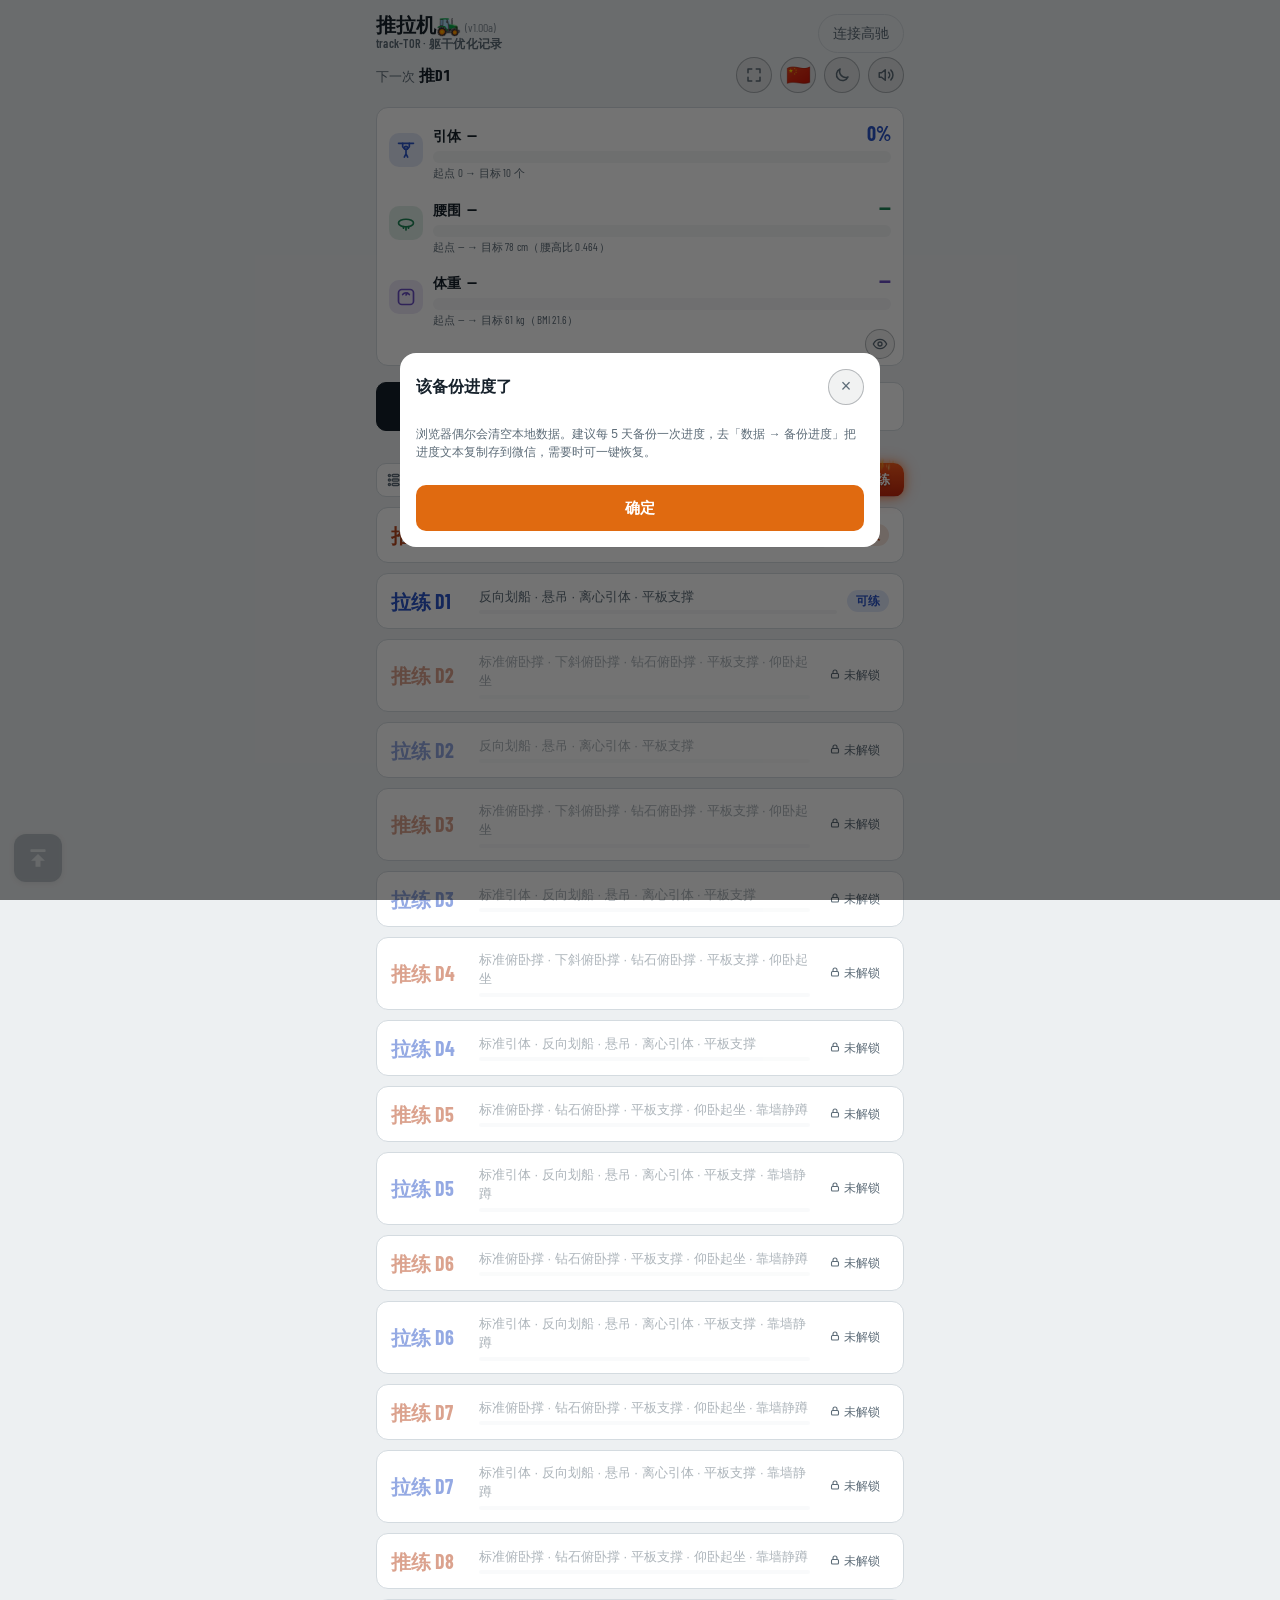
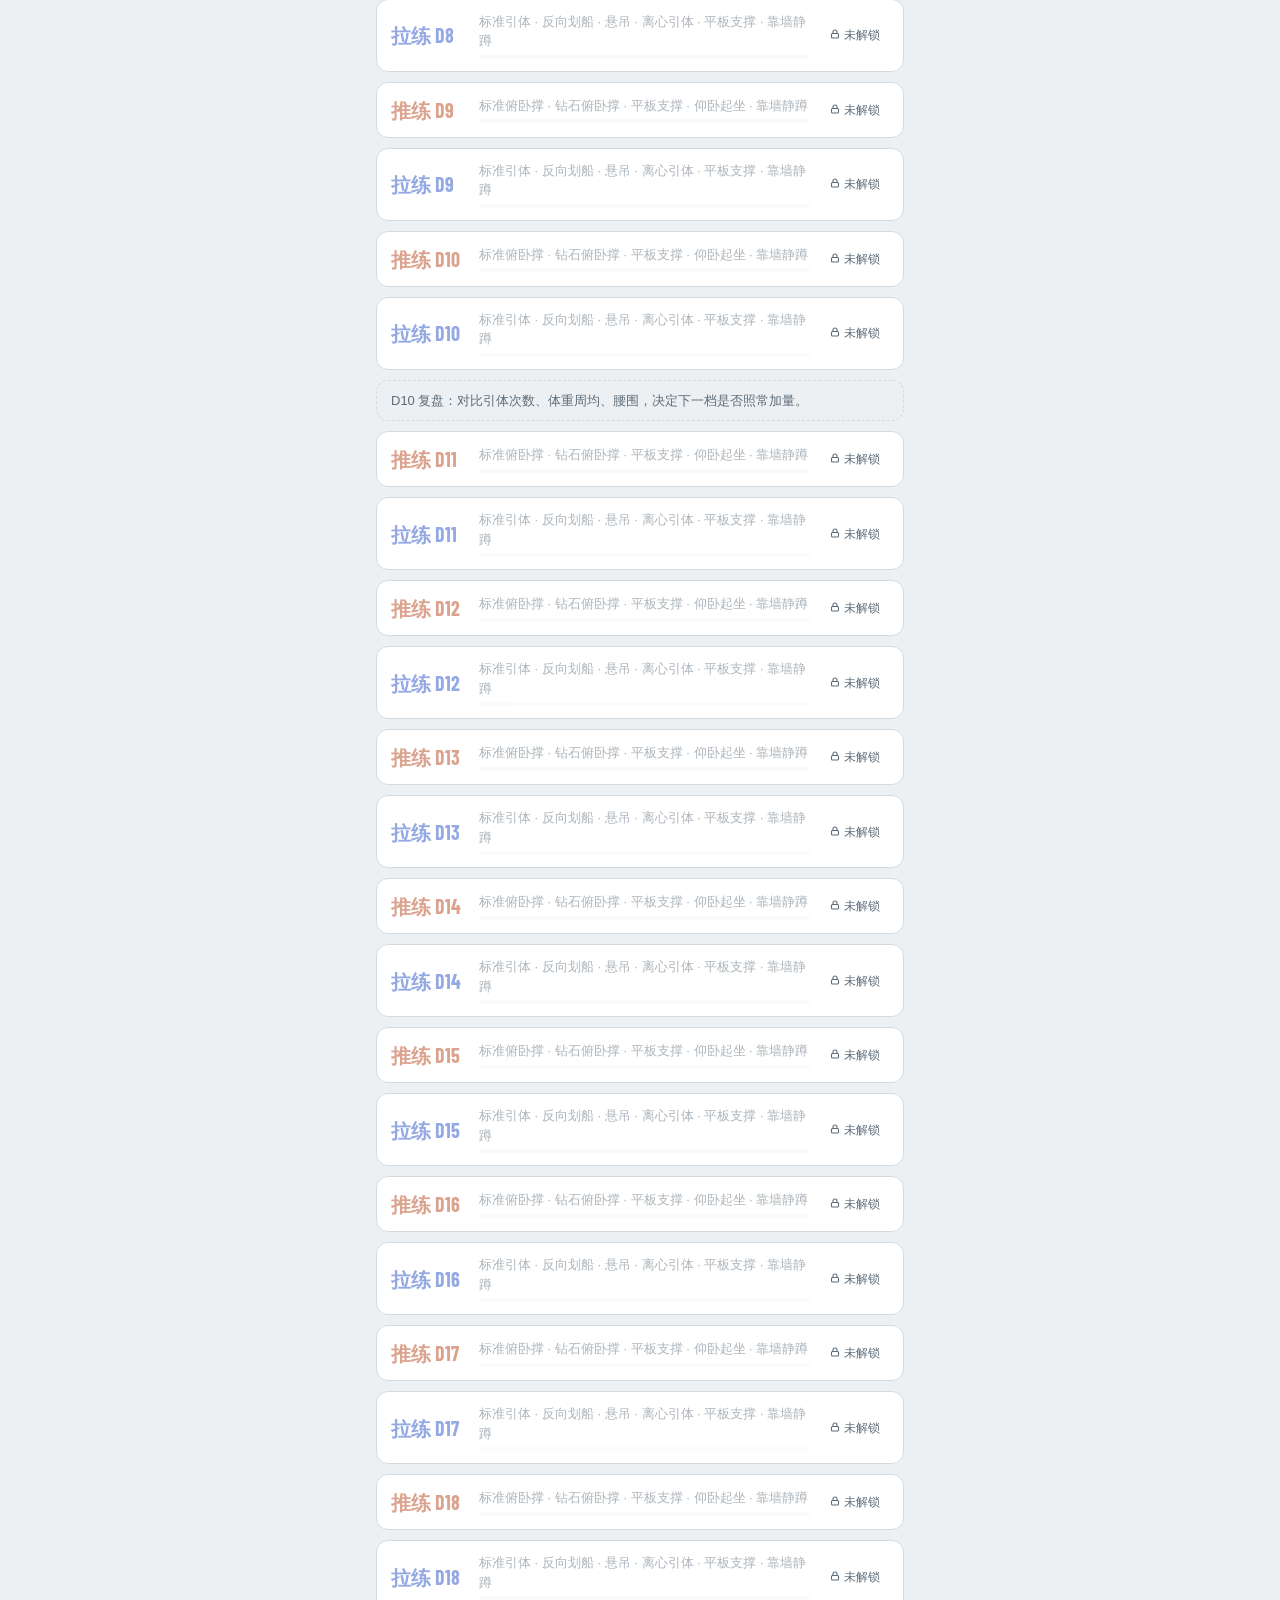
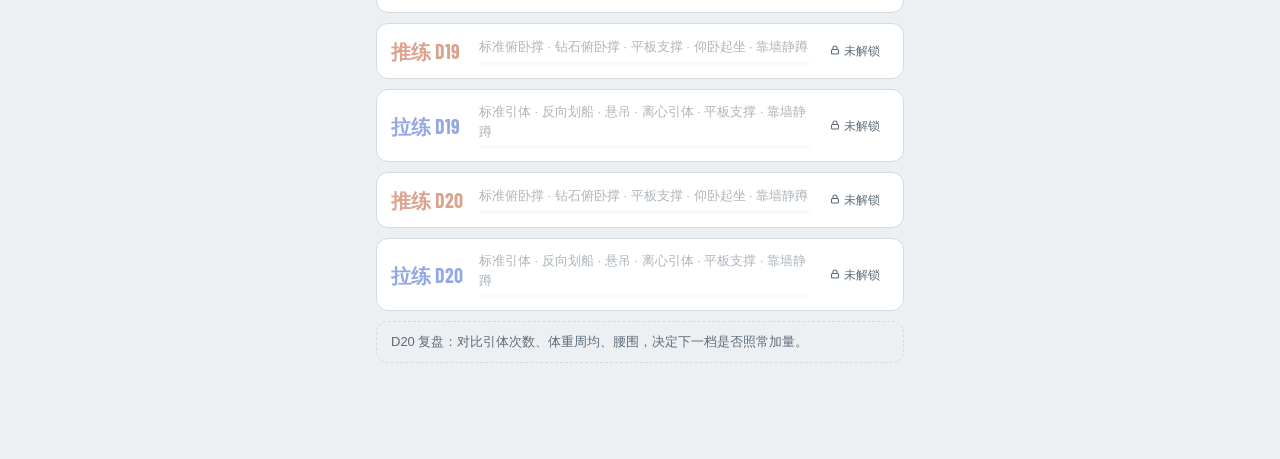
==== 推拉机 track-TOR.html @ f5652e33 "feat: unify backup to orange, 5-day reminder, wheel date picker, lighter tap sound - 备份按钮统一为橙色（原微信绿改" ====
<!doctype html><html><head><meta charset=utf8><meta name=viewport content="width=device-width,initial-scale=1,viewport-fit=cover"><style>:root{color-scheme:light;box-sizing:border-box;padding-top:env(safe-area-inset-top,0px);padding-bottom:env(safe-area-inset-bottom,0px)}html{scroll-padding-top:env(safe-area-inset-top,0px)}body{margin:0;padding:0;font:14px -apple-system,BlinkMacSystemFont,sans-serif;background:#fff;color:#000}img{max-width:100%}[hidden]:not([hidden=until-found i]){display:none!important}
/* ===== 饮食页 (Diet Tab) 样式 ===== */
nav.tabs .t-train{flex:2;font-size:16px;padding:10px 0}
nav.tabs .t-diet{flex:1;font-size:16px;padding:10px 0}
nav.tabs .t-data{flex:1;font-size:16px;padding:10px 0}
.diet-stats{display:grid;grid-template-columns:repeat(3,minmax(0,1fr));gap:8px;margin-bottom:10px}
.diet-stats .stat b.g{color:var(--ok)}
.diet-stats .stat b.r{color:var(--push)}
.gchips{display:grid;grid-template-columns:repeat(4,minmax(0,1fr));gap:6px;margin:8px 0 2px}
.gchip{font:inherit;text-align:left;border:1px solid var(--line);background:var(--sunk);border-radius:10px;padding:6px 8px;cursor:pointer;min-width:0;color:var(--ink)}
.gchip[aria-pressed="true"]{border-color:var(--ink)}
.gchip span{display:block;font-size:11px;color:var(--muted);white-space:nowrap}
.gchip b{display:block;font-family:var(--f-num);font-size:20px;font-weight:600;line-height:1.1;white-space:nowrap}
.gchip b.g{color:var(--ok)}.gchip b.r{color:var(--push)}
.tip{position:absolute;top:44px;left:12px;pointer-events:none;background:var(--ink);color:var(--bg);border-radius:9px;padding:5px 10px;font-size:12px;line-height:1.4;white-space:nowrap;z-index:10}
.tip b{font-family:var(--f-num);font-size:15px}
.diet-day{background:var(--surface);border:1px solid var(--line);border-radius:var(--r);overflow:hidden;margin-top:10px}
.dhead{display:flex;justify-content:space-between;align-items:center;gap:10px;padding:12px 14px;flex-wrap:wrap}
.dhead h3{margin:0}
.dtoggle{display:flex;align-items:center;gap:8px;border:0;background:none;padding:0;cursor:pointer;color:var(--ink);font-family:var(--f-num);font-size:22px;font-weight:700;letter-spacing:.02em}
.dtoggle:focus-visible{outline:2px solid var(--push);outline-offset:2px;border-radius:6px}
.dtoggle svg{width:14px;height:14px;flex:none;transition:transform .15s}
.dtoggle[aria-expanded="true"] svg{transform:rotate(90deg)}
.dbar{display:flex;justify-content:space-between;align-items:center;gap:8px;flex-wrap:wrap}
.dbar h2{margin:0;font-size:15px}
.dbar-actions{display:flex;gap:6px;align-items:center}
.pills{display:flex;gap:6px;flex-wrap:wrap;align-items:center}
.pill.g{background:var(--ok-soft);color:var(--ok)}.pill.g b{color:var(--ok)}
.pill.r{background:var(--push-soft);color:var(--push)}.pill.r b{color:var(--push)}
.tbl{overflow-x:auto}
.tbl table{width:100%;border-collapse:collapse;font-size:13px}
.tbl th{background:var(--ink);color:var(--bg);font-weight:700;padding:7px 3px;white-space:nowrap;font-size:12px;line-height:1.25}
.tbl th small{display:block;font-weight:500;font-size:10px;opacity:.8}
.tbl td{padding:7px 3px;text-align:center;border-top:1px solid var(--line);font-family:var(--f-num);font-size:15px;font-variant-numeric:tabular-nums;white-space:nowrap}
.tbl td.f{text-align:left;padding-left:12px;font-family:var(--f-body);font-size:13px;white-space:normal;min-width:120px}
.tbl th:first-child{text-align:left;padding-left:12px}
.tbl tbody tr:nth-child(even) td{background:var(--sunk)}
.tbl tr.tot td{background:color-mix(in srgb,var(--ink) 8%,transparent)!important;font-weight:700}
.mask{position:fixed;inset:0;z-index:35;background:rgba(0,0,0,.55);display:flex;align-items:center;justify-content:center;padding:calc(16px + env(safe-area-inset-top,0px)) max(16px,env(safe-area-inset-right,0px)) calc(16px + env(safe-area-inset-bottom,0px)) max(16px,env(safe-area-inset-left,0px))}
.sheet{background:var(--surface);border-radius:16px;padding:16px;max-width:560px;width:100%;max-height:92vh;display:grid;gap:12px;grid-template-rows:auto minmax(0,1fr) auto}
.sheet.img-sheet{grid-template-rows:minmax(0,1fr) auto auto}
.sheet h3{margin:0;font-size:17px;display:flex;justify-content:space-between;align-items:center}
.sheet .imgbox{overflow:auto;border:1px solid var(--line);border-radius:10px;min-height:0;background:#fff}
.sheet img{display:block;width:100%;height:auto}
.sheet p{margin:0;font-size:12px;color:var(--muted)}
.form-body{overflow-y:auto;display:grid;gap:12px;padding-right:2px}
.flabel{display:grid;gap:4px;font-size:12px;color:var(--muted);font-weight:500}
.flabel input,.flabel textarea,.flabel select{font:inherit;font-size:14px;color:var(--ink);background:var(--sunk);border:1px solid var(--line);border-radius:8px;padding:7px 10px;width:100%}
.flabel input:focus,.flabel textarea:focus{outline:2px solid var(--push);outline-offset:1px;background:var(--surface)}
.mode-tabs{display:flex;gap:6px;background:var(--sunk);padding:4px;border-radius:10px;border:1px solid var(--line)}
.mode-tabs button{flex:1;border:0;background:transparent;color:var(--muted);font:inherit;font-size:13px;font-weight:600;padding:6px 10px;border-radius:7px;cursor:pointer}
.mode-tabs button.active{background:var(--surface);color:var(--ink);box-shadow:0 1px 3px rgba(0,0,0,.08)}
.item-list{display:grid;gap:8px}
.item-row{display:grid;grid-template-columns:1.8fr repeat(5,1fr) auto;gap:6px;align-items:center;background:var(--sunk);padding:8px;border-radius:10px;border:1px solid var(--line)}
.item-row input{font:inherit;font-size:13px;color:var(--ink);background:var(--surface);border:1px solid var(--line);border-radius:6px;padding:5px 6px;width:100%;min-width:0}
.item-row .del-btn{border:0;background:none;color:var(--push);cursor:pointer;font-size:16px;padding:2px 6px;line-height:1}
.item-head{display:grid;grid-template-columns:1.8fr repeat(5,1fr) 28px;gap:6px;font-size:11px;color:var(--muted);padding:0 8px}
.burn-box{border:1px solid var(--line);border-radius:10px;padding:10px 12px;background:color-mix(in srgb,var(--sunk) 60%,transparent);display:grid;gap:8px}
.burn-box h4{margin:0;font-size:13px;color:var(--ink);display:flex;justify-content:space-between;align-items:center}
.burn-preview{font-size:12px;color:var(--muted);font-family:var(--f-body)}
.burn-preview b{font-family:var(--f-num);font-size:15px;color:var(--push)}
@media (max-width:520px){
  .item-row{grid-template-columns:1fr 1fr 1fr;gap:6px}
  .item-row input.iname{grid-column:1 / -1}
  .item-head{display:none}
}
</style>
<title>推拉机 track-TOR</title>
<link rel="manifest" href="manifest.json">
<meta name="theme-color" content="#16212B">
<meta name="mobile-web-app-capable" content="yes">
<meta name="apple-mobile-web-app-capable" content="yes">
<meta name="apple-mobile-web-app-status-bar-style" content="black-translucent">
<link rel="apple-touch-icon" href="icon-192.png">

<link rel="preconnect" href="https://fonts.googleapis.com">
<link rel="preconnect" href="https://fonts.gstatic.com" crossorigin>
<link rel="stylesheet" href="https://fonts.googleapis.com/css2?family=Barlow+Condensed:wght@500;600;700&display=swap">
<style>
/* Layout: one narrow column, phone first. A sticky summary strip, three tabs (训练 / 数据 / 要点),
   sessions as stacked cards; push sessions marked in rust, pull sessions in cobalt. */
:root{
  --bg:#EDF0F2; --surface:#FFFFFF; --sunk:#F5F7F8; --ink:#16212B; --muted:#5D6C78; --line:#D4DBE0;
  --push:#B8481F; --push-soft:#F6E4DC; --pull:#2B55C8; --pull-soft:#E1E8FA;
  --ok:#1E8556; --ok-soft:#DDF1E6; --warn:#A35D00; --sleep:#6B4FC4; --cta:#E06A10; color-scheme:light;
  --f-num:"Barlow Condensed","DIN Alternate","Arial Narrow",sans-serif;
  --f-body:-apple-system,BlinkMacSystemFont,"PingFang SC","Hiragino Sans GB","Noto Sans SC","Microsoft YaHei",sans-serif;
  --r:12px;
}
:root[data-theme="dark"]{
  --bg:#0F1519; --surface:#172028; --sunk:#121a20; --ink:#E4EAEE; --muted:#93A3AF; --line:#2A3640;
  --push:#EE7A4A; --push-soft:#3A2419; --pull:#7393F2; --pull-soft:#1D2843;
  --ok:#43C08A; --ok-soft:#173527; --warn:#E3A13F; --sleep:#A58CF0; --cta:#F08A3C; color-scheme:dark}
*{box-sizing:border-box}
body{background:var(--bg);color:var(--ink);font-family:var(--f-body);font-size:15px;line-height:1.5;-webkit-tap-highlight-color:transparent}
.wrap{max-width:560px;margin:0 auto;padding-inline:16px;padding-block:12px 96px}
h1{font-family:var(--f-num);font-weight:700;font-size:30px;letter-spacing:.02em;margin:0;line-height:1.1}
.sub{color:var(--muted);font-size:13px;margin:2px 0 0}
.num{font-family:var(--f-num);font-variant-numeric:tabular-nums}
header.top{display:flex;align-items:flex-end;justify-content:space-between;gap:10px}
header.top>div:first-child{min-width:0}
header.top{display:block}
header.top h1{font-size:20px;line-height:1.2;letter-spacing:0;white-space:normal}
.trow{display:flex;justify-content:space-between;align-items:flex-start;gap:10px}
.trow h1{min-width:0}
.trow .syncbtn{flex:none;margin-top:2px;white-space:nowrap}
.hrow{display:flex;justify-content:space-between;align-items:center;gap:8px;margin-top:4px}
.hrow .sub{margin:0;white-space:nowrap}
header.top h1 .h1s{display:block;font-size:12px;font-weight:600;color:var(--muted);letter-spacing:.02em}
.hbtns{flex:none}
.mode{font-size:12px;color:var(--muted);border:1px solid var(--line);border-radius:999px;padding:2px 10px}
.mode.off{color:var(--warn);border-color:var(--warn)}
.stats{display:grid;gap:8px;margin:0 0 10px}
.stat{background:var(--surface);border:1px solid var(--line);border-radius:10px;padding:8px 10px;min-width:0}
.stat b{display:block;font-family:var(--f-num);font-size:24px;font-weight:600;line-height:1.1;white-space:nowrap;overflow:hidden;text-overflow:ellipsis}
.stat span{font-size:11px;color:var(--muted);letter-spacing:.04em}
nav.tabs{position:sticky;top:env(safe-area-inset-top,0px);z-index:5;display:flex;gap:4px;background:var(--bg);padding-block:8px}
nav.tabs button{flex:1;font:inherit;font-weight:600;border:1px solid var(--line);background:var(--surface);color:var(--muted);border-radius:10px;padding:9px 0;cursor:pointer}
nav.tabs .t-train{flex:2;font-size:17px;padding:11px 0}
nav.tabs .t-diet{flex:1;font-size:17px;padding:11px 0}
nav.tabs .t-data{flex:1;font-size:17px;padding:11px 0}
nav.tabs .t-wx{flex:1;font-size:15px;padding:11px 0;display:flex;align-items:center;justify-content:center;gap:5px;color:var(--cta)}
nav.tabs .t-wx svg{width:18px;height:18px;flex:0 0 auto}
.wxs textarea{width:100%;min-height:150px;font:13px/1.45 var(--f-body);padding:10px;border:1px solid var(--line);border-radius:10px;background:var(--sunk);color:var(--ink);resize:vertical}
.wxs p{margin:0 0 8px;font-size:13px;color:var(--muted)}
.wxs .dp-f .wxgo{background:var(--cta);border-color:var(--cta);color:#fff}
nav.tabs button[aria-selected="true"]{background:var(--ink);color:var(--bg);border-color:var(--ink)}
button{font:inherit;color:inherit}
button:focus-visible,input:focus-visible{outline:2px solid var(--pull);outline-offset:2px}
.card{background:var(--surface);border:1px solid var(--line);border-radius:var(--r);margin-top:10px;overflow:hidden;scroll-margin-top:64px}
.tbar{display:flex;justify-content:space-between;align-items:center;margin-top:24px}
.tbtn{display:flex;align-items:center;gap:6px;border:1px solid var(--line);background:var(--surface);color:var(--muted);border-radius:10px;padding:6px 10px;font-size:13px;cursor:pointer}
.tbtn svg{width:18px;height:18px}
.tbtn[data-act="all"]{transition:transform .12s ease,box-shadow .12s ease,background .12s ease}
.tbtn[data-act="all"]:active,.tbtn[data-act="all"].press{transform:translateY(1px) scale(.95);box-shadow:inset 0 2px 5px rgba(0,0,0,.25);background:var(--sunk)}
@keyframes pressPop{0%{transform:scale(1)}35%{transform:translateY(1px) scale(.92);box-shadow:inset 0 3px 6px rgba(0,0,0,.28)}70%{transform:scale(1.04)}100%{transform:scale(1)}}
.tbtn[data-act="all"].pop{animation:pressPop .32s ease-out}
.tbtn.next{position:relative;overflow:visible;isolation:isolate;color:#fff;font-weight:700;border:0;padding:7px 14px;
  background:linear-gradient(0deg,#C2260C 0%,#F2541B 40%,#FF9A1F 75%,#FFD34E 100%);background-size:100% 220%;background-position:0 100%;
  box-shadow:0 0 8px rgba(255,110,20,.6),0 0 18px rgba(255,60,0,.35);text-shadow:0 1px 2px rgba(120,20,0,.6)}
/* the flames themselves are drawn by a particle canvas (see "flame" in the script); CSS only keeps the hot, flickering button */
@media (prefers-reduced-motion:no-preference){
  .tbtn.next{animation:fireBg 1.6s ease-in-out infinite alternate,fireGlow 1.7s linear infinite}
}
@keyframes fireBg{0%{background-position:0 100%}100%{background-position:0 40%}}
@keyframes fireGlow{
  0%{box-shadow:0 0 7px rgba(255,110,20,.6),0 -2px 16px rgba(255,60,0,.35)}
  13%{box-shadow:0 0 11px rgba(255,140,30,.8),0 -5px 22px rgba(255,80,0,.5)}
  21%{box-shadow:0 0 6px rgba(255,100,20,.55),0 -2px 14px rgba(255,60,0,.3)}
  38%{box-shadow:0 0 13px rgba(255,150,40,.85),0 -6px 26px rgba(255,90,0,.55)}
  52%{box-shadow:0 0 8px rgba(255,110,20,.65),0 -3px 18px rgba(255,70,0,.4)}
  67%{box-shadow:0 0 12px rgba(255,140,30,.8),0 -5px 24px rgba(255,80,0,.5)}
  81%{box-shadow:0 0 6px rgba(255,100,20,.5),0 -2px 14px rgba(255,60,0,.3)}
  100%{box-shadow:0 0 7px rgba(255,110,20,.6),0 -2px 16px rgba(255,60,0,.35)}}
.flame{position:fixed;left:0;top:0;pointer-events:none;z-index:6}
@keyframes flash{0%{box-shadow:0 0 0 3px var(--cta)}100%{box-shadow:0 0 0 0 transparent}}
.card.flash{animation:flash 1.2s ease-out}
.card.push{--k:var(--push);--ks:var(--push-soft)}
.card.pull{--k:var(--pull);--ks:var(--pull-soft)}
.shead{display:flex;align-items:center;gap:10px;width:100%;text-align:left;background:none;border:0;padding:12px 14px;cursor:pointer}
.tag{font-family:var(--f-num);font-weight:700;font-size:20px;color:var(--k);min-width:78px}
.shead .meta{flex:1;min-width:0;font-size:13px;color:var(--muted)}
.prog{height:4px;background:var(--sunk);border-radius:2px;overflow:hidden;margin-top:4px}
.prog i{display:block;height:100%;background:var(--k)}
.pill{font-size:12px;border-radius:999px;padding:2px 9px;white-space:nowrap}
.pill.done{background:var(--ok-soft);color:var(--ok);font-weight:600}
.pill.now{background:var(--ks);color:var(--k);font-weight:600}
.pill.later{color:var(--muted)}
.card.isdone .tag{opacity:.75}
.card.future .tag,.card.future .meta{opacity:.5}
svg.lk{width:12px;height:12px;vertical-align:-1px;margin-right:3px}
.lockbar svg.lk{flex:none;width:14px;height:14px}
.sbody{border-top:1px solid var(--line);padding:4px 14px 14px}
.ex{padding-top:12px}
.exh{display:flex;justify-content:space-between;gap:8px;align-items:baseline}
.exh h3{margin:0;font-size:15px}
.exh small{color:var(--muted);font-size:12px;text-align:right}
.set{display:flex;align-items:center;gap:8px;margin-top:6px;padding:6px 8px;border-radius:10px;background:var(--sunk)}
.set.ticked{background:var(--ok-soft)}
.chk{flex:none;width:34px;height:34px;border-radius:9px;border:2px solid var(--line);background:var(--surface);display:grid;place-items:center;cursor:pointer;padding:0}
.chk svg{width:18px;height:18px;opacity:0}
.chk{position:relative}
.chk .ord{position:absolute;top:-7px;right:-7px;min-width:17px;height:17px;padding:0 4px;border-radius:9px;background:var(--ink);color:var(--bg);
  font:700 11px/17px var(--f-num);text-align:center;box-shadow:0 0 0 2px var(--surface)}
.sbody.locked .chk,.sbody.locked .step{opacity:.85}
.sbody.locked button:disabled,.sbody.locked input:disabled{cursor:not-allowed}
.step input:disabled{color:var(--ink);-webkit-text-fill-color:var(--ink);opacity:1}
.lockbar{display:flex;gap:10px;align-items:center;justify-content:space-between;margin-top:10px;padding:8px 10px;border-radius:10px;background:var(--sunk);font-size:12px;color:var(--muted)}
.lockbar .btn{flex:none;padding:6px 10px;font-size:12px}
.edmsg{margin:4px 0 2px;font-size:15px;line-height:1.6;color:var(--ink)}
.lockbar.warn{background:color-mix(in srgb,var(--warn) 14%,transparent);color:var(--warn)}
.set.ticked .chk{background:var(--ok);border-color:var(--ok)}
.set.ticked .chk svg{opacity:1}
.chk svg path{stroke:#fff}
.step{display:flex;align-items:center;border:1px solid var(--line);border-radius:9px;background:var(--surface);flex:none}
.step button{width:30px;height:32px;border:0;background:none;font-size:18px;color:var(--muted);cursor:pointer}
.step input{width:44px;height:32px;border:0;background:none;text-align:center;font-family:var(--f-num);font-size:20px;font-weight:600;color:var(--ink);font-variant-numeric:tabular-nums;-moz-appearance:textfield}
.step input::-webkit-outer-spin-button,.step input::-webkit-inner-spin-button{-webkit-appearance:none;margin:0}
.set .lab{flex:1;min-width:0;font-size:14px}
.set .lab em{font-style:normal;color:var(--muted);font-size:12px;margin-left:4px}
.x{border:0;background:none;color:var(--muted);font-size:18px;cursor:pointer;padding:0 4px}
.addset{margin-top:6px;border:1px dashed var(--line);background:none;border-radius:10px;padding:6px 10px;font-size:13px;color:var(--muted);cursor:pointer}
.finish{margin-top:14px;padding:12px;border-radius:10px;background:var(--ks);display:grid;gap:10px}
.finish h4{margin:0;font-size:14px}
.fgrid{display:grid;grid-template-columns:repeat(2,minmax(0,1fr));gap:8px}
.field{display:grid;gap:3px;min-width:0}
.field label{font-size:12px;color:var(--muted)}
.field input,.field textarea{width:100%;min-width:0;font:inherit;font-size:16px;padding:8px 10px;border:1px solid var(--line);border-radius:9px;background:var(--surface);color:var(--ink)}
.field input[type=number]{font-family:var(--f-num);font-size:20px;font-weight:600}
.dwrap{position:relative;display:block;min-width:0}
.dwrap .dtxt{display:flex;align-items:center;height:48px;font-family:var(--f-num);font-size:20px;font-weight:600;line-height:1;padding:0 10px;border:1px solid var(--line);border-radius:9px;background:var(--surface);color:var(--ink);white-space:nowrap;overflow:hidden;text-overflow:ellipsis}
:root:not([data-lang="en"]) .dwrap .dtxt{font-size:16px}
.dwrap{cursor:pointer;border-radius:9px}
.dwrap input[type=date]{position:absolute;inset:0;width:100%;height:100%;opacity:0;padding:0;border:0;pointer-events:none}
.dwrap:focus-visible{outline:none}
.dwrap:focus-visible .dtxt{outline:2px solid var(--pull);outline-offset:2px}
.totop{position:fixed;left:calc(14px + env(safe-area-inset-left,0px));bottom:calc(18px + env(safe-area-inset-bottom,0px));z-index:25;width:48px;height:48px;padding:0;border:0;border-radius:12px;display:grid;place-items:center;cursor:pointer;
  background:rgba(52,68,86,.28);color:rgba(240,244,248,.8);-webkit-backdrop-filter:blur(3px);backdrop-filter:blur(3px);box-shadow:0 1px 6px rgba(0,0,0,.08)}
.totop svg{width:26px;height:26px}
.totop:active{background:rgba(52,68,86,.8)}
.dp-mask{position:fixed;inset:0;z-index:70;background:rgba(0,0,0,.4);display:flex;align-items:flex-end;justify-content:center}
.dp{width:100%;max-width:420px;background:var(--surface);color:var(--ink);border-radius:16px 16px 0 0;padding:14px 16px calc(16px + env(safe-area-inset-bottom,0px));box-shadow:0 -6px 24px rgba(0,0,0,.25)}
.dp-h{display:flex;align-items:center;justify-content:space-between;gap:8px;margin-bottom:8px}
.dp-h b{font-size:17px}
.dp-nav{width:42px;height:42px;border-radius:10px;border:1px solid var(--line);background:var(--surface);color:var(--ink);font-size:22px;line-height:1;cursor:pointer}
/* ===== 滚轮式日期选择器 ===== */
.dp-wheel{display:flex;gap:6px;padding:6px 0;user-select:none}
.dp-col{position:relative;flex:1;height:196px;overflow-y:auto;scroll-snap-type:y mandatory;-webkit-overflow-scrolling:touch;scrollbar-width:none;border:1px solid var(--line);border-radius:12px;background:var(--sunk);padding:74px 0}
.dp-col::-webkit-scrollbar{display:none}
.dp-col::before,.dp-col::after{content:"";position:absolute;left:0;right:0;height:74px;z-index:2;pointer-events:none}
.dp-col::before{top:0;background:linear-gradient(var(--sunk),transparent)}
.dp-col::after{bottom:0;background:linear-gradient(transparent,var(--sunk))}
.dp-selbar{position:absolute;left:0;right:0;top:74px;height:48px;border-top:1px solid var(--line);border-bottom:1px solid var(--line);background:color-mix(in srgb,var(--cta) 8%,transparent);pointer-events:none;z-index:0}
.dp-item{position:relative;z-index:1;height:48px;display:flex;align-items:center;justify-content:center;font-family:var(--f-num);font-size:19px;font-weight:600;color:var(--muted);scroll-snap-align:center;cursor:pointer;white-space:nowrap}
.dp-item.sel{color:var(--ink);font-size:22px}
.dp-item.today{color:var(--cta)}
.dp-hint{text-align:center;font-size:12px;color:var(--muted);margin:8px 0 0}
.dp-f{display:flex;gap:8px;margin-top:12px}
.dp-f button{flex:1;padding:11px;border-radius:10px;border:1px solid var(--line);background:var(--surface);color:var(--ink);font-weight:600;cursor:pointer}
.dp-f .dp-today{background:var(--cta);border-color:var(--cta);color:#fff}
.btn{border:0;border-radius:10px;padding:11px 14px;font-weight:700;cursor:pointer;background:var(--k,var(--ink));color:#fff}
.btn.ghost{background:none;border:1px solid var(--line);color:var(--muted);font-weight:500}
.row{display:flex;gap:8px;flex-wrap:wrap;align-items:center}
.note{font-size:13px;color:var(--muted);margin:10px 0 0}
.review{margin-top:10px;padding:10px 14px;border-radius:var(--r);border:1px dashed var(--line);color:var(--muted);font-size:13px}
.chartbox{background:var(--surface);border:1px solid var(--line);border-radius:var(--r);padding:12px 12px 6px;margin-top:10px}
.chartbox h3{margin:0;font-size:15px;display:flex;justify-content:space-between;gap:8px;align-items:baseline}
.chartbox h3 span{font-family:var(--f-num);font-size:22px;font-weight:600}
.chartbox p{margin:2px 0 4px;font-size:12px;color:var(--muted)}
.chreset{display:flex;align-items:center;gap:10px;margin-top:10px}
.chartbox p.maline{display:flex;flex-wrap:wrap;justify-content:space-between;align-items:center;gap:6px}
.maseg{display:inline-flex;border:1px solid var(--line);border-radius:9px;overflow:hidden;flex:none}
.maseg button{border:0;background:var(--surface);color:var(--muted);font-family:var(--f-num);font-size:13px;font-weight:600;padding:5px 7px;cursor:pointer;white-space:nowrap}
.maseg button+button{border-left:1px solid var(--line)}
.maseg button[aria-pressed="true"]{background:var(--ink);color:var(--bg)}
svg.chart{width:100%;height:auto;display:block;touch-action:pan-y;-webkit-user-select:none;user-select:none;-webkit-touch-callout:none;cursor:crosshair}
#chPull,#chWt,#chWaist,#chSleep,#chHrv,#chRhr{position:relative}
.chart .xh-l{stroke:var(--ink);stroke-opacity:.45;stroke-width:1.2}
.xtip{position:absolute;top:-4px;left:0;z-index:2;display:flex;align-items:baseline;gap:6px;white-space:nowrap;pointer-events:none;
  padding:5px 10px;border-radius:9px;background:var(--ink);color:var(--bg);font-family:var(--f-num);font-size:16px;box-shadow:0 2px 8px rgba(0,0,0,.18);transition:opacity .2s}
.xtip.fade{opacity:0}
.xtip b{font-weight:700}
.xtip small{font-family:var(--f-body);font-size:11px;opacity:.75}
.xtip .xtip-d{font-weight:600;opacity:.8}
.xtip .xtip-s{opacity:.5}
.chart text{font-family:var(--f-num);font-size:11px;fill:var(--muted)}
.chart .grid{stroke:var(--line);stroke-width:1}
table.log{width:100%;border-collapse:collapse;font-size:14px}
table.log th,table.log td{padding:7px 6px;border-bottom:1px solid var(--line);text-align:right}
table.log th:first-child,table.log td:first-child{text-align:left}
table.log th{font-size:12px;color:var(--muted);font-weight:500}
table.log td{font-family:var(--f-num);font-size:17px}
.tablewrap{overflow-x:auto}
.guide h3{margin:16px 0 6px;font-size:16px}
.guide ul{margin:0;padding-left:18px}
.guide li{margin:4px 0}
.toast{position:fixed;left:50%;bottom:calc(18px + env(safe-area-inset-bottom,0px));transform:translateX(-50%);background:var(--ink);color:var(--bg);padding:10px 16px;border-radius:999px;font-size:14px;max-width:calc(100% - 32px);z-index:20}
.empty{color:var(--muted);font-size:13px;padding:24px 0;text-align:center}
.hbtns{display:flex;gap:8px;align-items:center}
/* one design language for small tool buttons: round, thin ring, faint fill (same as the privacy eye and the panel save button) */
.iconbtn{width:36px;height:36px;border-radius:50%;border:1px solid color-mix(in srgb,var(--ink) 28%,transparent);background:color-mix(in srgb,var(--ink) 6%,transparent);color:var(--muted);display:grid;place-items:center;cursor:pointer;padding:0;transition:transform .12s ease}
.iconbtn:active{transform:scale(.9)}
.iconbtn svg{width:18px;height:18px}
.syncbtn{border:0;border-radius:999px;padding:8px 14px;font-weight:700;font-size:14px;cursor:pointer;background:var(--cta);color:#fff;box-shadow:0 2px 0 rgba(0,0,0,.18),0 4px 12px color-mix(in srgb,var(--cta) 40%,transparent)}
.syncbtn.done{background:var(--ok-soft);color:var(--ok);box-shadow:none;font-weight:600;cursor:default}
.syncbtn.off{background:none;color:var(--muted);border:1px solid var(--line);box-shadow:none;font-weight:500}
.syncbtn.busy{opacity:.7}
@media (prefers-reduced-motion:no-preference){.syncbtn:not(.done):not(.off):not(.busy){animation:nudge 2.4s ease-in-out infinite}}
@keyframes nudge{0%,100%{transform:scale(1)}50%{transform:scale(1.05)}}
.goals{background:var(--surface);border:1px solid var(--line);border-radius:var(--r);padding:10px 12px;margin:14px 0 8px;display:grid;gap:10px}
.goal{display:flex;gap:10px;align-items:center}
.gi{flex:none;width:34px;height:34px;border-radius:10px;display:grid;place-items:center;background:color-mix(in srgb,var(--g) 14%,transparent);color:var(--g)}
.gi svg{width:20px;height:20px}
/* privacy eye in the goals card's bottom-right corner: on = waist and weight shown only as WHtR and BMI */
.goals{position:relative;padding-bottom:36px}
.privbtn{position:absolute;right:8px;bottom:6px;width:30px;height:30px;border:1px solid color-mix(in srgb,var(--ink) 28%,transparent);padding:0;background:color-mix(in srgb,var(--ink) 6%,transparent);color:var(--muted);display:grid;place-items:center;border-radius:50%;cursor:pointer;transition:transform .12s ease,color .2s ease}
.privbtn svg{width:16px;height:16px}
.privbtn:active{transform:scale(.88)}
.privbtn.on{color:var(--ink)}
.gb{flex:1;min-width:0}
.gh{display:flex;align-items:baseline;gap:6px}
.gh b{font-size:14px}
.gh .gv{font-family:var(--f-num);font-size:17px;font-weight:600;flex:1;min-width:0;white-space:nowrap;overflow:hidden;text-overflow:ellipsis}
.gh .gv small{font-size:13px;color:var(--muted);font-weight:500}
.gh .gp{font-family:var(--f-num);font-size:20px;font-weight:700;color:var(--g)}
.bar{height:12px;background:var(--sunk);border-radius:6px;margin:3px 0 2px}
.bar i{display:block;position:relative;overflow:hidden;height:100%;background:var(--g);border-radius:6px;box-shadow:0 0 6px color-mix(in srgb,var(--g) 60%,transparent)}
/* chevrons (›››) scrolling toward the goal inside the filled part */
.bar i::after{content:"";position:absolute;inset:0;background-repeat:repeat-x;background-position:0 50%;background-size:12px 12px;
  background-image:url("data:image/svg+xml,%3Csvg xmlns='http://www.w3.org/2000/svg' width='12' height='12'%3E%3Cpath d='M4 2.5 7.5 6 4 9.5' fill='none' stroke='white' stroke-opacity='.7' stroke-width='2' stroke-linecap='round' stroke-linejoin='round'/%3E%3C/svg%3E")}
@media (prefers-reduced-motion:no-preference){
  .bar i::after{animation:chev .8s linear infinite}
}
@keyframes chev{from{background-position:0 50%}to{background-position:12px 50%}}
.fw{position:fixed;inset:0;width:100%;height:100%;pointer-events:none;z-index:40}
.gb .gr{font-size:11px;color:var(--muted);font-family:var(--f-num);letter-spacing:.02em}
.stats{grid-template-columns:repeat(2,minmax(0,1fr))}
details.fold{background:var(--surface);border:1px solid var(--line);border-radius:var(--r);margin-top:10px}
details.fold>summary{list-style:none;cursor:pointer;padding:12px 14px;font-weight:600;display:flex;justify-content:space-between;align-items:center}
details.fold>summary::-webkit-details-marker{display:none}
details.fold>summary::after{content:"";width:8px;height:8px;border-right:2px solid var(--muted);border-bottom:2px solid var(--muted);transform:rotate(45deg);margin-right:4px;transition:transform .15s}
details.fold[open]>summary::after{transform:rotate(-135deg)}
/* goals, manual log and records panels: while open, a save (disk) icon sits next to the chevron; closing the panel saves */
.savefold .saveic{display:none;margin-left:auto;align-items:center;gap:10px;padding:6px 12px 6px 11px;color:var(--ink);
  border:1px solid color-mix(in srgb,var(--ink) 28%,transparent);border-radius:999px;background:color-mix(in srgb,var(--ink) 6%,transparent);transition:transform .12s ease,background .12s ease}
.savefold .saveic svg{width:18px;height:18px;display:block;opacity:.85}
.savefold .saveic::after{content:"";width:7px;height:7px;border-right:2px solid var(--muted);border-bottom:2px solid var(--muted);transform:rotate(-135deg);margin-top:4px}
.savefold[open]>summary::after{display:none}
.savefold[open] .saveic{display:flex}
.ibtn{display:inline-flex;align-items:center;justify-content:center;gap:6px}
.ibtn svg{width:17px;height:17px;flex:none}
/* backup buttons share a row when they fit; otherwise each takes a full line, and long labels wrap instead of spilling out */
#foldBk .row:first-child .ibtn{flex:1 1 auto;min-width:0;white-space:normal;overflow-wrap:anywhere}
.savefold[open]>summary:active .saveic{transform:scale(.93);background:color-mix(in srgb,var(--ink) 14%,transparent)}
details.fold .fbody{padding:0 14px 14px}
:root[data-lang="en"] .zh{display:none!important}
:root:not([data-lang="en"]) .en{display:none!important}
.flagbtn{font-size:20px;line-height:1}
.flipx{display:inline-block;transform:scaleX(-1)}
.sumt{display:flex;gap:8px;align-items:center}
h1 .ver{font-family:var(--f-num);font-size:12px;font-weight:400;color:var(--muted);opacity:.75;margin-left:4px;letter-spacing:0;vertical-align:middle}
.sumt svg{width:20px;height:20px;color:var(--cta)}
.gsec{margin-top:14px;padding-top:12px;border-top:1px solid var(--line)}
.gsec:first-child{margin-top:0;padding-top:0;border-top:0}
.gline{display:flex;gap:12px;align-items:flex-end}
.gline .field{flex:0 0 120px}
.calc{flex:1;min-width:0;font-size:12px;color:var(--muted);padding-bottom:6px}
.calc b{display:block;font-family:var(--f-num);font-size:22px;font-weight:600;color:var(--ink);line-height:1.1}
.scale{margin-top:6px}
.scale svg{width:100%;height:auto;display:block}
.scale text{font-family:var(--f-num);font-size:11px;fill:var(--muted)}
.scale .lab{font-size:12px;font-weight:600}
.legend{font-size:11px;color:var(--muted);margin-top:2px}
.hsrc{font-size:11px;color:var(--muted)}
.hsrc button{border:0;background:none;color:var(--pull);font-size:11px;padding:0;cursor:pointer;text-decoration:underline}
@media (prefers-reduced-motion:no-preference){.prog i{transition:width .25s}.set{transition:background .15s}}
</style>
</head>
<body>

<div class="wrap">
  <header class="top">
    <div class="trow">
      <h1><span class="zh">推拉机<span class="flipx">🚜</span></span><span class="en">track-TOR<span class="flipx">🚜</span></span><span class="ver">(v1.00a)</span><small class="h1s"><span class="zh">track-TOR · 躯干优化记录</span><span class="en">Torso Optimisation Record</span></small></h1>
      <button id="pwaInstallBtn" type="button" style="display:none;background:var(--cta);border:0;color:#fff;font-weight:700;font-size:12px;padding:5px 11px;border-radius:999px;cursor:pointer;margin-right:6px">📲 安装 App</button><button id="syncBtn" class="syncbtn off">连接中</button>
    </div>
    <div class="hrow"><p class="sub"><span class="zh">下一次</span><span class="en">Next</span> <b id="stNext" class="num" style="font-size:16px;color:var(--ink)">—</b></p><div class="hbtns">
      <button id="fsBtn" class="iconbtn" aria-label="全屏"></button>
      <button id="langBtn" class="iconbtn flagbtn" aria-label="切换语言 / Switch language"></button>
      <button id="themeBtn" class="iconbtn" aria-label="切换深色主题"></button>
      <button id="sndBtn" class="iconbtn" aria-label="声音"></button>
    </div></div>
  </header>

  <section class="goals" id="goals" aria-label="目标进度"></section>


  <nav class="tabs" role="tablist">
    <button id="tab-train" role="tab" aria-selected="true" data-tab="train" class="t-train">🏋️ <span class="zh">训练</span><span class="en">Train</span></button>
    <button id="tab-diet" role="tab" aria-selected="false" data-tab="diet" class="t-diet">🍽️ <span class="zh">饮食</span><span class="en">Diet</span></button>
    <button id="tab-data" role="tab" aria-selected="false" data-tab="data" class="t-data">📊 <span class="zh">数据</span><span class="en">Data</span></button>
    <button id="wxBtn" type="button" class="t-wx" aria-label="备份进度 / Back up progress" title="备份进度 / Back up progress"><svg viewBox="0 0 24 24" fill="none" stroke="currentColor" stroke-width="2" stroke-linecap="round" stroke-linejoin="round" aria-hidden="true"><path d="M7 18a4.5 4.5 0 0 1-.6-8.96A6 6 0 0 1 18 8.5a4 4 0 0 1 .5 7.97"/><path d="M12 12v8M9 15l3-3 3 3"/></svg><span class="zh">备份</span><span class="en">Backup</span></button>
  </nav>

  <main>
    <section id="pane-train"></section>

    <section id="pane-diet" hidden>
      <div style="display:flex;justify-content:space-between;align-items:center;margin:12px 0 10px;gap:10px;flex-wrap:wrap">
        <div>
          <h2 style="margin:0;font-size:18px"><span class="zh">饮食与热量缺口</span><span class="en">Diet & Calorie Gap</span></h2>
          <p class="sub" id="dietSyncStatus" style="font-size:12px;margin:2px 0 0"><span class="zh">消耗数据来自高驰 · 支持手动录入卡路里</span><span class="en">Burn from COROS · Manual entry supported</span></p>
        </div>
        <button class="btn" id="addDietEntryBtn" type="button" style="background:var(--cta);border-color:var(--cta);color:#fff;font-size:13px;padding:7px 12px">+ <span class="zh">记录热量 / 饮食</span><span class="en">Log Food/Kcal</span></button>
      </div>

      <section class="diet-stats" aria-label="区间汇总">
        <div class="stat"><b class="num" id="dAvg">–</b><span><span class="zh">日均缺口 kcal</span><span class="en">Daily Avg Gap</span></span></div>
        <div class="stat"><b class="num" id="dSum">–</b><span><span class="zh">累计缺口 kcal</span><span class="en">Total Gap</span></span></div>
        <div class="stat"><b class="num" id="dKg">–</b><span><span class="zh">约合脂肪 kg</span><span class="en">Fat Equiv kg</span></span></div>
      </section>

      <div class="chartbox">
        <div class="chead" style="display:flex;justify-content:space-between;align-items:center;gap:8px;flex-wrap:wrap">
          <h3><span class="zh">摄入与估算总消耗</span><span class="en">Intake vs Burn</span></h3>
          <div class="seg maseg" role="group" aria-label="时间范围">
            <button type="button" data-dr="14" aria-pressed="false"><span class="zh">14天</span><span class="en">14D</span></button>
            <button type="button" data-dr="30" aria-pressed="true"><span class="zh">30天</span><span class="en">30D</span></button>
            <button type="button" data-dr="60" aria-pressed="false"><span class="zh">60天</span><span class="en">60D</span></button>
          </div>
        </div>
        <div class="legend" style="display:flex;gap:12px;flex-wrap:wrap;font-size:12px;margin:6px 0 2px">
          <span><i style="display:inline-block;width:12px;height:3px;border-radius:2px;background:var(--ink);margin-right:4px;vertical-align:middle"></i><span class="zh">摄入</span><span class="en">Intake</span></span>
          <span><i style="display:inline-block;width:12px;height:3px;border-radius:2px;background:var(--push);margin-right:4px;vertical-align:middle"></i><span class="zh">总消耗</span><span class="en">Burn</span></span>
          <span><i style="display:inline-block;width:12px;height:3px;border-radius:2px;background:var(--muted);opacity:.7;margin-right:4px;vertical-align:middle"></i><span class="zh">基代</span><span class="en">BMR</span></span>
          <span><i style="display:inline-block;width:12px;height:7px;border-radius:2px;background:var(--ok);opacity:.4;margin-right:4px;vertical-align:middle"></i><span class="zh">缺口</span><span class="en">Gap</span></span>
          <span><i style="display:inline-block;width:12px;height:7px;border-radius:2px;background:var(--push);opacity:.4;margin-right:4px;vertical-align:middle"></i><span class="zh">盈余</span><span class="en">Surplus</span></span>
        </div>
        <div id="dietChart" style="position:relative"></div>
        <div class="tip" id="dietTip" hidden></div>
        <p class="foot note" style="font-size:11px;margin:4px 0 0"><span class="zh">基础代谢按 Mifflin 公式。总消耗 = 基代 + 手表活动热量 × 0.5 + 摄入 × 9%（或手动指定）。</span><span class="en">BMR by Mifflin. Burn = BMR + Active×0.5 + Intake×9%.</span></p>
      </div>

      <div class="chartbox" id="dietGapBox" style="margin-top:10px">
        <div class="chead" style="display:flex;justify-content:space-between;align-items:center;gap:8px;flex-wrap:wrap">
          <h3><span class="zh">热量缺口累计</span><span class="en">Cumulative Gap</span></h3>
          <div class="seg maseg" role="group" aria-label="累计天数">
            <button type="button" data-dw="3" aria-pressed="false">3天</button>
            <button type="button" data-dw="7" aria-pressed="true">7天</button>
            <button type="button" data-dw="14" aria-pressed="false">14天</button>
            <button type="button" data-dw="30" aria-pressed="false">30天</button>
          </div>
        </div>
        <div class="gchips" id="dietGchips" style="display:grid;grid-template-columns:repeat(4,minmax(0,1fr));gap:6px;margin:8px 0 2px"></div>
        <div id="dietGchart" style="position:relative"></div>
        <div class="tip" id="dietGtip" hidden></div>
        <p class="foot note" style="font-size:11px;margin:4px 0 0"><span class="zh">过去 N 天滚动缺口之和，正数为缺口，负数为盈余。约 7700 kcal 折合 1kg 脂肪。</span><span class="en">Rolling N-day calorie gap sum. ~7700 kcal ≈ 1kg fat.</span></p>
      </div>

      <div id="dietDays" style="margin-top:14px;display:grid;gap:10px" aria-label="每日饮食记录"></div>
    </section>


    <section id="pane-data" hidden>
      <div class="chreset"><button type="button" id="chReset" class="tbtn"><svg viewBox="0 0 24 24" fill="none" stroke="currentColor" stroke-width="2" stroke-linecap="round" stroke-linejoin="round" aria-hidden="true"><path d="M3 12a9 9 0 1 0 3-6.7L3 8"/><path d="M3 3v5h5"/></svg><span class="zh">重置图表</span><span class="en">Reset charts</span></button><span class="note" style="margin:0"><span class="zh">全部回到 30 天 + MA7</span><span class="en">All back to 30 days + MA7</span></span></div>
      <div class="chartbox"><h3><span class="zh">标准引体</span><span class="en">Strict pull-ups</span> <span id="cvPull" class="num">—</span></h3><p><span class="zh">每次只算下巴过杠、手臂伸直的完整次数</span><span class="en">Only full reps: chin over bar, arms fully straight</span></p><p class="maline" data-ch="pull"><span class="maseg rgseg" role="group" aria-label="Range"><button type="button" data-rg="7"><span class="zh">7天</span><span class="en">7D</span></button><button type="button" data-rg="30"><span class="zh">30天</span><span class="en">30D</span></button><button type="button" data-rg="60"><span class="zh">60天</span><span class="en">60D</span></button><button type="button" data-rg="90"><span class="zh">90天</span><span class="en">90D</span></button><button type="button" data-rg="0"><span class="zh">全部</span><span class="en">All</span></button></span></p><div id="chPull"></div></div>
      <div class="chartbox"><h3><span class="zh">体重</span><span class="en">Weight</span> <span id="cvWt" class="num">—</span></h3><p><span style="color:var(--muted)">●</span> <span class="zh">高驰</span><span class="en">COROS</span>　<span style="color:var(--ok)">●</span> <span class="zh">手动</span><span class="en">Manual</span>　<span class="zh">线为移动平均</span><span class="en">Line: moving average</span></p><p class="maline" data-ch="wt"><span class="maseg rgseg" role="group" aria-label="Range"><button type="button" data-rg="7"><span class="zh">7天</span><span class="en">7D</span></button><button type="button" data-rg="30"><span class="zh">30天</span><span class="en">30D</span></button><button type="button" data-rg="60"><span class="zh">60天</span><span class="en">60D</span></button><button type="button" data-rg="90"><span class="zh">90天</span><span class="en">90D</span></button><button type="button" data-rg="0"><span class="zh">全部</span><span class="en">All</span></button></span><span class="maseg" role="group" aria-label="MA"><button type="button" data-ma="7">MA7</button><button type="button" data-ma="14">MA14</button><button type="button" data-ma="30">MA30</button></span></p><div id="chWt"></div></div>
      <div class="chartbox"><h3><span class="zh">腰围</span><span class="en">Waist</span> <span id="cvWaist" class="num">—</span></h3><p><span class="zh">早晨空腹、肚脐水平、量 3 次取中位数；线为移动平均</span><span class="en">Morning, fasted, at navel level, median of 3 readings; line is the moving average</span></p><p class="maline" data-ch="waist"><span class="maseg rgseg" role="group" aria-label="Range"><button type="button" data-rg="7"><span class="zh">7天</span><span class="en">7D</span></button><button type="button" data-rg="30"><span class="zh">30天</span><span class="en">30D</span></button><button type="button" data-rg="60"><span class="zh">60天</span><span class="en">60D</span></button><button type="button" data-rg="90"><span class="zh">90天</span><span class="en">90D</span></button><button type="button" data-rg="0"><span class="zh">全部</span><span class="en">All</span></button></span><span class="maseg" role="group" aria-label="MA"><button type="button" data-ma="7">MA7</button><button type="button" data-ma="14">MA14</button><button type="button" data-ma="30">MA30</button></span></p><div id="chWaist"></div></div>
      <div class="chartbox"><h3><span class="zh">睡眠评分</span><span class="en">Sleep score</span> <span id="cvSleep" class="num">—</span></h3><p><span class="zh">每晚一点，线为移动平均；虚线 70 分</span><span class="en">One dot per night, line is the moving average; dashed line at 70</span></p><p class="maline" data-ch="sleep"><span class="maseg rgseg" role="group" aria-label="Range"><button type="button" data-rg="7"><span class="zh">7天</span><span class="en">7D</span></button><button type="button" data-rg="30"><span class="zh">30天</span><span class="en">30D</span></button><button type="button" data-rg="60"><span class="zh">60天</span><span class="en">60D</span></button><button type="button" data-rg="90"><span class="zh">90天</span><span class="en">90D</span></button><button type="button" data-rg="0"><span class="zh">全部</span><span class="en">All</span></button></span><span class="maseg" role="group" aria-label="MA"><button type="button" data-ma="7">MA7</button><button type="button" data-ma="14">MA14</button><button type="button" data-ma="30">MA30</button></span></p><div id="chSleep"></div></div>
      <div class="chartbox"><h3><span class="zh">HRV</span><span class="en">HRV</span> <span id="cvHrv" class="num">—</span></h3><p><span style="color:var(--muted)">●</span> <span class="zh">夜间心率变异性，每晚一点</span><span class="en">Overnight heart-rate variability, one dot per night</span>　<span class="zh">线为移动平均</span><span class="en">Line: moving average</span></p><p class="maline" data-ch="hrv"><span class="maseg rgseg" role="group" aria-label="Range"><button type="button" data-rg="7"><span class="zh">7天</span><span class="en">7D</span></button><button type="button" data-rg="30"><span class="zh">30天</span><span class="en">30D</span></button><button type="button" data-rg="60"><span class="zh">60天</span><span class="en">60D</span></button><button type="button" data-rg="90"><span class="zh">90天</span><span class="en">90D</span></button><button type="button" data-rg="0"><span class="zh">全部</span><span class="en">All</span></button></span><span class="maseg" role="group" aria-label="MA"><button type="button" data-ma="7">MA7</button><button type="button" data-ma="14">MA14</button><button type="button" data-ma="30">MA30</button></span></p><div id="chHrv"></div></div>
      <div class="chartbox"><h3><span class="zh">静息心率</span><span class="en">Resting heart rate</span> <span id="cvRhr" class="num">—</span></h3><p><span style="color:var(--muted)">●</span> <span class="zh">每天一点，线为移动平均；越低通常说明恢复越好</span><span class="en">One dot per day, line is the moving average; lower usually means better recovery</span></p><p class="maline" data-ch="rhr"><span class="maseg rgseg" role="group" aria-label="Range"><button type="button" data-rg="7"><span class="zh">7天</span><span class="en">7D</span></button><button type="button" data-rg="30"><span class="zh">30天</span><span class="en">30D</span></button><button type="button" data-rg="60"><span class="zh">60天</span><span class="en">60D</span></button><button type="button" data-rg="90"><span class="zh">90天</span><span class="en">90D</span></button><button type="button" data-rg="0"><span class="zh">全部</span><span class="en">All</span></button></span><span class="maseg" role="group" aria-label="MA"><button type="button" data-ma="7">MA7</button><button type="button" data-ma="14">MA14</button><button type="button" data-ma="30">MA30</button></span></p><div id="chRhr"></div></div>

      <details class="fold savefold" id="foldGoal"><summary><span class="sumt"><svg viewBox="0 0 24 24" fill="none" stroke="currentColor" stroke-width="2" stroke-linecap="round" stroke-linejoin="round" aria-hidden="true"><path d="M8 4h8v5a4 4 0 0 1-8 0V4z"/><path d="M8 6H5a3 3 0 0 0 3 4M16 6h3a3 3 0 0 1-3 4"/><path d="M12 13v4M8.5 20h7M10 17h4v3h-4z"/></svg><span class="zh">目标</span><span class="en">Goals</span></span><span class="saveic" aria-label="保存并收起"><svg viewBox="0 0 24 24" fill="none" stroke="currentColor" stroke-width="2" stroke-linecap="round" stroke-linejoin="round" aria-hidden="true"><path d="M19 21H5a2 2 0 0 1-2-2V5a2 2 0 0 1 2-2h11l5 5v11a2 2 0 0 1-2 2z"/><path d="M17 21v-8H7v8M7 3v5h8"/></svg></span></summary><div class="fbody">
        <div class="gsec"><div class="fgrid">
          <div class="field"><label for="gH"><span class="zh">身高（cm）</span><span class="en">Height (cm)</span></label><input id="gH" type="number" inputmode="decimal" step="0.5" data-g="h"><span class="hsrc" id="gHsrc"></span></div>
          <div class="field"><label for="gP"><span class="zh">目标引体（个）</span><span class="en">Pull-up goal (reps)</span></label><input id="gP" type="number" inputmode="numeric" step="1" min="1" data-g="p"></div>
        </div></div>
        <div class="gsec">
          <div class="gline"><div class="field"><label for="gW"><span class="zh">目标体重（kg）</span><span class="en">Target weight (kg)</span></label><input id="gW" type="number" inputmode="decimal" step="0.5" data-g="w"></div><div class="calc" id="gWc"></div></div>
          <div class="scale" id="scBmi"></div>
          <div class="legend"><span class="zh">中国成人标准：偏瘦 &lt;18.5 · 正常 18.5–23.9 · 超重 24–27.9 · 肥胖 ≥28</span><span class="en">Chinese adult standard: underweight &lt;18.5 · normal 18.5–23.9 · overweight 24–27.9 · obese ≥28</span></div>
        </div>
        <div class="gsec">
          <div class="gline"><div class="field"><label for="gZ"><span class="zh">目标腰围（cm）</span><span class="en">Target waist (cm)</span></label><input id="gZ" type="number" inputmode="decimal" step="0.5" data-g="z"></div><div class="calc" id="gZc"></div></div>
          <div class="scale" id="scWhtr"></div>
          <div class="legend"><span class="zh">腰高比：&lt;0.5 低风险 · 0.5–0.6 风险增加 · ≥0.6 高风险</span><span class="en">Waist-to-height: &lt;0.5 lower risk · 0.5–0.6 increased · ≥0.6 higher risk</span></div>
        </div>
      </div></details>

      <details class="fold savefold" id="foldRec"><summary><span class="sumt"><svg viewBox="0 0 24 24" fill="none" stroke="currentColor" stroke-width="2" stroke-linecap="round" stroke-linejoin="round" aria-hidden="true"><path d="M12 20h9"/><path d="M16.5 3.5a2.1 2.1 0 0 1 3 3L7 19l-4 1 1-4z"/></svg><span class="zh">手动记录身体数据</span><span class="en">Log body data manually</span></span><span class="saveic" aria-label="保存并收起"><svg viewBox="0 0 24 24" fill="none" stroke="currentColor" stroke-width="2" stroke-linecap="round" stroke-linejoin="round" aria-hidden="true"><path d="M19 21H5a2 2 0 0 1-2-2V5a2 2 0 0 1 2-2h11l5 5v11a2 2 0 0 1-2 2z"/><path d="M17 21v-8H7v8M7 3v5h8"/></svg></span></summary><div class="fbody">
            <div class="fgrid">
              <div class="field"><label for="mDate"><span class="zh">日期</span><span class="en">Date</span></label><input id="mDate" type="date"></div>
              <div class="field"><label for="mPull"><span class="zh">标准引体（个）</span><span class="en">Strict pull-ups (reps)</span></label><input id="mPull" type="number" inputmode="numeric" min="0" step="1" placeholder="—"></div>
              <div class="field"><label for="mWt"><span class="zh">体重（kg）</span><span class="en">Weight (kg)</span></label><input id="mWt" type="number" inputmode="decimal" step="0.1" placeholder="—"></div>
              <div class="field"><label for="mWaist"><span class="zh">腰围（cm）</span><span class="en">Waist (cm)</span></label><input id="mWaist" type="number" inputmode="decimal" step="0.1" placeholder="—"></div>
              <div class="field"><label for="mSleep"><span class="zh">睡眠评分</span><span class="en">Sleep score</span></label><input id="mSleep" type="number" inputmode="numeric" min="0" max="100" step="1" placeholder="—"></div>
              <div class="field"><label for="mHrv"><span class="zh">HRV（ms）</span><span class="en">HRV (ms)</span></label><input id="mHrv" type="number" inputmode="numeric" min="0" max="300" step="1" placeholder="—"></div>
              <div class="field"><label for="mRhr"><span class="zh">静息心率（bpm）</span><span class="en">Resting HR (bpm)</span></label><input id="mRhr" type="number" inputmode="numeric" min="25" max="150" step="1" placeholder="—"></div>
            </div>
            <div class="row" hidden style="margin-top:10px"><button id="mSave" class="btn" style="background:var(--ink);color:var(--bg)"><span class="zh">保存</span><span class="en">Save</span></button><span class="note" style="margin:0"><span class="zh">同一天再存只覆盖填了的项</span><span class="en">Saving the same day again only overwrites filled fields</span></span></div>
      </div></details>

      <details class="fold" id="foldBk"><summary><span class="sumt"><svg viewBox="0 0 24 24" fill="none" stroke="currentColor" stroke-width="2" stroke-linecap="round" stroke-linejoin="round" aria-hidden="true"><path d="M7 18a4.5 4.5 0 0 1-.6-8.96A6 6 0 0 1 18 8.5a4 4 0 0 1 .5 7.97"/><path d="M12 12v8M9 15l3-3 3 3"/></svg><span class="zh">备份进度</span><span class="en">Back up progress</span></span></summary><div class="fbody">
        <div class="row">
          <button id="bkCopy" class="btn ibtn" style="background:var(--ink);color:var(--bg)"><svg viewBox="0 0 24 24" fill="none" stroke="currentColor" stroke-width="2" stroke-linecap="round" stroke-linejoin="round" aria-hidden="true"><rect x="9" y="9" width="12" height="12" rx="2"/><path d="M5 15H4a1 1 0 0 1-1-1V4a1 1 0 0 1 1-1h10a1 1 0 0 1 1 1v1"/></svg><span class="zh">复制进度</span><span class="en">Copy progress</span></button>
          <button id="bkRead" class="btn ghost ibtn"><svg viewBox="0 0 24 24" fill="none" stroke="currentColor" stroke-width="2" stroke-linecap="round" stroke-linejoin="round" aria-hidden="true"><path d="M9 4H7a2 2 0 0 0-2 2v13a2 2 0 0 0 2 2h10a2 2 0 0 0 2-2V6a2 2 0 0 0-2-2h-2"/><rect x="9" y="2.5" width="6" height="3.5" rx="1"/><path d="M12 10v7M9 14l3 3 3-3"/></svg><span class="zh">导入进度</span><span class="en">Import progress</span></button>
        </div>
        <div id="bkConfirm" class="row" hidden style="margin-top:10px"><span class="note" style="margin:0" id="bkMsg"></span><button id="bkYes" class="btn" style="background:var(--push)"><span class="zh">确认覆盖</span><span class="en">Overwrite</span></button><button id="bkNo" class="btn ghost"><span class="zh">取消</span><span class="en">Cancel</span></button></div>
        <div id="bkPasteWrap" hidden style="margin-top:10px"><div class="field"><label for="bkPaste" id="bkPasteLab">粘贴进度文本</label><textarea id="bkPaste" rows="2"></textarea></div>
        <div class="row" style="margin-top:8px"><button id="bkPasteGo" class="btn ghost"><span class="zh">导入</span><span class="en">Import</span></button></div></div>
      </div></details>

      <details class="fold savefold" id="foldLog">
        <summary><span class="sumt"><svg viewBox="0 0 24 24" fill="none" stroke="currentColor" stroke-width="2" stroke-linecap="round" stroke-linejoin="round" aria-hidden="true"><path d="M9 6h12M9 12h12M9 18h12"/><path d="M4 6h.01M4 12h.01M4 18h.01" stroke-width="3"/></svg><span class="zh">全部记录</span><span class="en">All records</span> <span id="logCount" class="num" style="color:var(--muted);font-weight:500"></span></span><span class="saveic" aria-label="保存并收起"><svg viewBox="0 0 24 24" fill="none" stroke="currentColor" stroke-width="2" stroke-linecap="round" stroke-linejoin="round" aria-hidden="true"><path d="M19 21H5a2 2 0 0 1-2-2V5a2 2 0 0 1 2-2h11l5 5v11a2 2 0 0 1-2 2z"/><path d="M17 21v-8H7v8M7 3v5h8"/></svg></span></summary>
        <div class="fbody"><div class="tablewrap"><table class="log"><thead><tr><th><span class="zh">日期</span><span class="en">Date</span></th><th><span class="zh">引体</span><span class="en">Pull-ups</span></th><th><span class="zh">体重</span><span class="en">Weight</span></th><th><span class="zh">腰围</span><span class="en">Waist</span></th><th><span class="zh">睡眠</span><span class="en">Sleep</span></th><th></th></tr></thead><tbody id="logBody"></tbody></table></div></div>
      </details>


      <details class="fold" id="foldGuide"><summary><span class="sumt"><svg viewBox="0 0 24 24" fill="none" stroke="currentColor" stroke-width="2" stroke-linecap="round" stroke-linejoin="round" aria-hidden="true"><circle cx="12" cy="12" r="9"/><path d="M12 11v6M12 7.5v.01"/></svg><span class="zh">要点</span><span class="en">Guide</span></span></summary><div class="fbody guide">
      <div class="zh">
      <h3>进阶规则</h3>
      <ul>
        <li>每 5 次加一档：D1–5、D6–10、D11–15、D16–20。</li>
        <li>某一项没做满，下次这一项沿用原来的数，做满再加。</li>
        <li>所有按次数的动作每组 5–12 个，不超过 12。要加量就加组，不加次数。</li>
        <li>标准俯卧撑：稳、慢，3-1-1，余 1–2 个或姿势变形就停，记录实际个数。所有组都到 12 个且留有余量，换更难的形式（底部停 2 秒）。</li>
        <li>标准引体：拉练第一个做，趁精力最好。每组留 1 个余力，组间休息 2–3 分钟；只算下巴过杠、手臂伸直的完整次数，做不满就记实际个数。</li>
        <li>从推练 D5 起取消下斜俯卧撑（出差、换场地无法统一高度），钻石俯卧撑改为 3 组；推拉日都加靠墙静蹲 3 × 20 秒。</li>
        <li>手腕有压力时钻石俯卧撑改握拳或用支架做。</li>
        <li>同肌群间隔 ≥48 小时；推日最多 1 个引体或不做。</li>
        <li>引体测试固定条件：精力充沛的日子、训练前、同一根杠、只做一组。</li>
      </ul>
      <h3>依据</h3>
      <ul>
        <li>渐进超负荷：逐步加量是力量和肌肉增长的基本前提（ACSM 2009 进阶模型立场声明）。每 5 次加一档是为了好执行定的节奏，没有研究规定这个间隔。</li>
        <li>没做满就沿用原数：属于按表现自我调节，是教练实践中的常用做法，研究证据有限。</li>
        <li>每组 5–12 个、加组不加次数：只要接近力竭，从 6 次到 30 次以上的范围增肌效果相近（Schoenfeld 2017 荟萃分析）；每周组数越多，肌肉增长越多（Schoenfeld 2017 剂量反应研究）。所以加组是有效的加量方式。上限 12 是为了保持动作质量，不是生理界限。</li>
        <li>留 1–2 个余力：离力竭 0–3 个以内的训练增肌效果都好，越接近力竭增肌越多，对力量的影响则不大（Refalo 2023、Robinson 2024 荟萃分析）。留余力换来的是恢复和动作质量。</li>
        <li>慢速 3-1-1：每次动作 0.5–8 秒，增肌效果相近（Schoenfeld 2015 荟萃分析）。慢速的价值在于控制动作、让自重更难，不在于速度本身；单次超过 10 秒反而不利。</li>
        <li>组间休息 2–3 分钟：较长的组间休息比 1 分钟更利于力量和肌肉（Schoenfeld 2016）。</li>
        <li>离心引体：离心阶段能承受更大负荷，是还做不了完整引体时的常用过渡。离心训练提升力量有证据支持，专门针对引体的研究较少。</li>
        <li>同肌群间隔 ≥48 小时：来自通行的新手指南；每个肌群每周练 2 次，增肌效果好于 1 次（Schoenfeld 2016 频率荟萃分析）。</li>
        <li>休息日少量引体：即“润滑沟槽”（greasing the groove），来自实践经验，缺乏对照研究。</li>
        <li>平板支撑加到 75 秒：时长超过约 60 秒后收益递减。McGill 建议用多组 10 秒左右的短时支撑练核心耐力，可作为以后的替代。</li>
      </ul>
      <h3>骑行日</h3>
      <ul>
        <li>先确认天气能骑，再按碳水日吃（150–200g）。不确定能不能骑，早餐按中档，多出的碳水留到骑完。</li>
        <li>进食窗口：出发前 2–3 小时正餐，或出发前 15 分钟内小份；饭后 30–90 分钟不出发。</li>
        <li>中间档那天：平均心率 &lt;135，40–60 分钟，轻齿比，陡坡推车；到 140 就放慢。</li>
        <li>带水，超过 90 分钟带补给。骑完一餐配 ≥25g 低脂蛋白。</li>
      </ul>
      <h3>休息日</h3>
      <ul>
        <li>不加练。标准引体 1–2 个，1–3 次，间隔几小时，永远留余力。</li>
        <li>碳水 50–100g；蛋白 114–120g，优先酸奶、FitMilk、鸡胸、虾。</li>
        <li>碳水不空腹单吃，同餐配 ≥20g 蛋白，主食最后吃。</li>
        <li>蔬菜 ≥300g，根茎类最多算 150g。</li>
        <li>每顿 8.5 分饱，先盛好再开吃。</li>
      </ul>
      </div>
      <div class="en">
      <h3>Progression rules</h3>
      <ul>
        <li>Step up every 5 sessions: D1–5, D6–10, D11–15, D16–20.</li>
        <li>If you miss the target on an exercise, keep the same number next time; increase only once you hit it.</li>
        <li>Every rep-based exercise: 5–12 reps per set, never above 12. Add sets, not reps, to progress.</li>
        <li>Standard push-ups: steady and slow, 3-1-1, stop 1–2 reps short or when form breaks, log actual reps. When every set reaches 12 with reps in reserve, switch to a harder variation (2 s pause at the bottom).</li>
        <li>Strict pull-ups: first exercise of the pull day, while fresh. Leave 1 rep in reserve, rest 2–3 min between sets; count only full reps (chin over bar, arms straight) and log what you actually did.</li>
        <li>From push D5 on: no decline push-ups (no consistent bench height when travelling or changing parks), diamond push-ups go to 3 sets, and both push and pull days add a 3 × 20 s wall sit.</li>
        <li>If the wrists feel strained, do diamond push-ups on fists or with push-up handles.</li>
        <li>At least 48 h between sessions for the same muscles; on push days at most 1 pull-up, or none.</li>
        <li>Pull-up test, fixed conditions: a well-rested day, before training, same bar, one set only.</li>
      </ul>
      <h3>Evidence</h3>
      <ul>
        <li>Progressive overload: gradually adding load is the basic condition for strength and muscle gain (ACSM 2009 position stand on progression models). Stepping up every 5 sessions is a practical rhythm; no study prescribes that interval.</li>
        <li>Repeat the number after a miss: performance-based autoregulation, common coaching practice with limited research behind it.</li>
        <li>5–12 reps per set, add sets not reps: taken close to failure, anywhere from about 6 to 30+ reps builds muscle similarly (Schoenfeld 2017 meta-analysis); more weekly sets bring more growth (Schoenfeld 2017 dose-response). So adding sets is a valid way to progress. The cap of 12 protects form; it is not a physiological limit.</li>
        <li>1–2 reps in reserve: sets ending 0–3 reps short of failure all build muscle well, with more growth closer to failure and little difference for strength (Refalo 2023, Robinson 2024 meta-analyses). Reserve buys recovery and form.</li>
        <li>Slow 3-1-1 tempo: reps lasting 0.5–8 s give similar hypertrophy (Schoenfeld 2015 meta-analysis). Slow reps help control and make bodyweight harder; speed itself isn't the point, and reps over 10 s are worse.</li>
        <li>2–3 min rest between sets: longer rest beats 1 min for strength and size (Schoenfeld 2016).</li>
        <li>Negative pull-ups: the lowering phase handles more load, a common bridge before full pull-ups. Eccentric training is supported for strength; pull-up-specific research is thin.</li>
        <li>≥48 h between same-muscle sessions: standard beginner guidance; training each muscle twice a week beats once (Schoenfeld 2016 frequency meta-analysis).</li>
        <li>A few pull-ups on rest days: "greasing the groove", from practice rather than controlled studies.</li>
        <li>Plank up to 75 s: returns diminish past about 60 s. McGill recommends repeated holds of around 10 s for core endurance, a possible later swap.</li>
      </ul>
      <h3>Riding days</h3>
      <ul>
        <li>Confirm the weather first, then eat as a carb day (150–200 g). If unsure, eat a medium-carb breakfast and save the extra carbs for after the ride.</li>
        <li>Eating window: a full meal 2–3 h before, or a small snack within 15 min of leaving; don't set off 30–90 min after eating.</li>
        <li>Middle-tier days: average HR &lt;135, 40–60 min, easy gears, walk steep climbs; ease off at 140.</li>
        <li>Take water; bring food for rides over 90 min. The meal after the ride gets ≥25 g of low-fat protein.</li>
      </ul>
      <h3>Rest days</h3>
      <ul>
        <li>No extra training. 1–2 strict pull-ups, 1–3 times, hours apart, always leaving reps in reserve.</li>
        <li>Carbs 50–100 g; protein 114–120 g, prioritising yogurt, FitMilk, chicken breast, prawns.</li>
        <li>Never eat carbs alone on an empty stomach: pair with ≥20 g protein, eat the starch last.</li>
        <li>Vegetables ≥300 g, counting at most 150 g of root vegetables.</li>
        <li>Eat each meal to 8.5/10 full; plate it before you start.</li>
      </ul>
      </div>
      </div></details>
    </section>
  </main>
</div>
<div id="toast" class="toast" hidden></div>
<button id="toTop" class="totop" type="button" aria-label="返回顶端"><svg viewBox="0 0 24 24" aria-hidden="true"><rect x="5" y="4" width="14" height="2.4" rx=".6" fill="currentColor"/><path d="M12 8.2 5.6 14.6h4.1V20h4.6v-5.4h4.1z" fill="currentColor"/></svg></button>

<script>
(function(){
"use strict";
/* ---------- program ---------- */
const STRETCH = {id:"stretch",name:"拉伸",en:"Stretch",unit:"分钟",target:5,sets:1};
/* From push D5 / pull D5: no decline push-ups (no consistent bench height when travelling), diamonds 3 sets, wall sit 3 × 20 s on both days. */
const WALLSIT = {id:"wallsit",name:"靠墙静蹲",en:"Wall sit",unit:"秒",target:20,sets:3};
/* From push D4 / pull D3: every rep-based set is 5–12 reps, never above 12; volume grows by adding sets. */
function pushDay(d){
  const t = d<=5?0:d<=10?1:d<=15?2:3;
  if(d>=5) return [
    {id:"std",name:"标准俯卧撑（慢速 3-1-1）",en:"Push-ups (slow 3-1-1)",unit:"个",target:[10,12,12,12][t],sets:[4,4,5,5][t],note:"稳、慢，姿势变形就停",noteEn:"Steady and slow; stop when form breaks"},
    {id:"diamond",name:"钻石俯卧撑",en:"Diamond push-ups",unit:"个",target:[10,10,12,12][t],sets:3},
    {id:"plank",name:"平板支撑",en:"Plank",unit:"秒",target:[45,60,60,75][t],sets:3},
    {id:"situp",name:"仰卧起坐",en:"Sit-ups",unit:"个",target:12,sets:[4,5,5,6][t]},
    WALLSIT,
    STRETCH
  ];
  if(d>=4) return [
    {id:"std",name:"标准俯卧撑（慢速 3-1-1）",en:"Push-ups (slow 3-1-1)",unit:"个",target:[10,12,12,12][t],sets:[4,4,5,5][t],note:"稳、慢，姿势变形就停",noteEn:"Steady and slow; stop when form breaks"},
    {id:"decline",name:"下斜俯卧撑",en:"Decline push-ups",unit:"个",target:[10,10,12,12][t],sets:[2,3,3,4][t],note:"髋下沉就停",noteEn:"Stop when hips sag"},
    {id:"diamond",name:"钻石俯卧撑",en:"Diamond push-ups",unit:"个",target:[10,10,12,12][t],sets:[1,2,2,3][t]},
    {id:"plank",name:"平板支撑",en:"Plank",unit:"秒",target:[45,60,60,75][t],sets:3},
    {id:"situp",name:"仰卧起坐",en:"Sit-ups",unit:"个",target:12,sets:[4,5,5,6][t]},
    STRETCH
  ];
  const std = d<=3
    ? {id:"std",name:"标准俯卧撑",en:"Push-ups",unit:"个",target:20,sets:3,note:"第 2、3 组慢速",noteEn:"Sets 2–3 slow"}
    : {id:"std",name:"标准俯卧撑（慢速 3-1-1）",en:"Push-ups (slow 3-1-1)",unit:"个",target:15,sets:3,note:"余 1–2 个或姿势变形就停",noteEn:"Stop 1–2 reps short or when form breaks"};
  return [
    std,
    {id:"decline",name:"下斜俯卧撑",en:"Decline push-ups",unit:"个",target:[12,15,15,18][t],sets:[2,2,3,3][t],note:"髋下沉就停",noteEn:"Stop when hips sag"},
    {id:"diamond",name:"钻石俯卧撑",en:"Diamond push-ups",unit:"个",target:[10,10,12,15][t],sets:[1,2,2,2][t]},
    {id:"plank",name:"平板支撑",en:"Plank",unit:"秒",target:[45,60,60,75][t],sets:3},
    {id:"situp",name:"仰卧起坐",en:"Sit-ups",unit:"个",target:[15,20,20,25][t],sets:3},
    STRETCH
  ];
}
function pullDay(d){
  const t = d<=5?0:d<=10?1:d<=15?2:3;
  const list = [];
  if(d>=3) list.push({id:"pullup",name:"标准引体",en:"Strict pull-ups",unit:"个",target:[1,2,3,4][t],sets:[3,4,4,4][t],note:"第一个做；留 1 个余力，组间休息 2–3 分钟",noteEn:"Do first; leave 1 in reserve, rest 2–3 min between sets"});
  else if(t>=2) list.push({id:"pullup",name:"标准引体",en:"Strict pull-ups",unit:"个",target:[0,0,2,3][t],sets:3,note:"下巴过杠、手臂伸直才算",noteEn:"Chin over bar, arms straight"});
  list.push(
    {id:"row",name:"反向划船",en:"Inverted rows",unit:"个",target:d<=2?[10,12,12,15][t]:[10,12,12,12][t],sets:d<=2?3:[3,3,4,4][t],note:t>=2?"身体放更低":"第一组轻松就降 5cm",noteEn:t>=2?"Set your body lower":"Drop 5 cm if set 1 feels easy"},
    {id:"hang",name:"悬吊",en:"Dead hang",unit:"秒",target:[30,30,40,45][t],sets:[2,3,3,3][t]},
    {id:"ecc",name:"离心引体",en:"Negative pull-ups",unit:"个",target:[3,4,5,5][t],sets:3,note:"每个下放 "+[5,5,6,8][t]+" 秒",noteEn:"Lower over "+[5,5,6,8][t]+" s each"},
    {id:"plank",name:"平板支撑",en:"Plank",unit:"秒",target:[45,60,60,75][t],sets:3}
  );
  if(d>=5) list.push(WALLSIT);
  list.push(STRETCH);
  return list;
}
const PROGRAM = [];
for(let d=1; d<=20; d++){
  PROGRAM.push({sid:"push-"+pad(d),kind:"push",day:d,label:"推练 D"+d,ex:pushDay(d)});
  PROGRAM.push({sid:"pull-"+pad(d),kind:"pull",day:d,label:"拉练 D"+d,ex:pullDay(d)});
}
const BYID = Object.fromEntries(PROGRAM.map(s=>[s.sid,s]));

/* ---------- helpers ---------- */
function pad(n){return String(n).padStart(2,"0")}
window.pad = pad;
let LANG="zh";try{LANG=localStorage.getItem("pushpull-v1-lang")||"zh"}catch(e){}
const T=(zh,en)=>LANG==="en"?en:zh;
const N=e=>T(e.name,e.en), NS=e=>T(e.name.replace(/（.*）/,""),e.en.replace(/\s*\(.*\)/,"")), NOTE=e=>T(e.note,e.noteEn);
const U=u=>T(u,{"个":"reps","秒":"s","分钟":"min"}[u]||u);
const LAB=p=>T((p.kind==="push"?"推练":"拉练")+" D"+p.day,(p.kind==="push"?"Push":"Pull")+" D"+p.day);
const SHORT=p=>T((p.kind==="push"?"推":"拉")+"D"+p.day,(p.kind==="push"?"Push":"Pull")+" D"+p.day);
function today(){const d=new Date();return d.getFullYear()+"-"+pad(d.getMonth()+1)+"-"+pad(d.getDate())}
window.today = today;
/* date fields: the hidden native input keeps the value (yyyy-mm-dd); what you see and tap is our own
   field + month calendar, so the picker follows the page language. zh: 2026年10月14日 · en (AU): 14/Oct/2026 */
const MON=["Jan","Feb","Mar","Apr","May","Jun","Jul","Aug","Sep","Oct","Nov","Dec"];
const MONF=["January","February","March","April","May","June","July","August","September","October","November","December"];
function fmtD(v){if(!v)return "—";const p=v.split("-");if(p.length!==3)return v;
  return LANG==="en"?p[2]+"/"+MON[+p[1]-1]+"/"+p[0]:p[0]+"年"+(+p[1])+"月"+(+p[2])+"日"}
function enhanceDates(){
  document.querySelectorAll('input[type=date]').forEach(inp=>{
    let w=inp.parentElement;
    if(!w.classList.contains("dwrap")){
      w=document.createElement("span");w.className="dwrap";inp.parentNode.insertBefore(w,inp);w.appendChild(inp);
      const s=document.createElement("span");s.className="dtxt";w.insertBefore(s,inp);
      inp.tabIndex=-1;w.tabIndex=0;w.setAttribute("role","button");
      w.addEventListener("click",()=>openDP(inp));
      w.addEventListener("keydown",e=>{if(e.key==="Enter"||e.key===" "){e.preventDefault();openDP(inp)}});
    }
    const s=w.querySelector(".dtxt"), txt=fmtD(inp.value);
    if(s.textContent!==txt)s.textContent=txt;
    const lab=inp.id&&document.querySelector('label[for="'+inp.id+'"]'), al=(lab?lab.textContent+"：":"")+txt;
    if(w.getAttribute("aria-label")!==al)w.setAttribute("aria-label",al);
  });
}
let dpInp=null,dpY=0,dpM=0,dpD=1;
function dpDaysInMonth(y,m){return new Date(y,m+1,0).getDate()}
function openDP(inp){dpInp=inp;const p=(inp.value||today()).split("-");dpY=+p[0];dpM=+p[1]-1;dpD=+p[2];renderDP()}
function dpSelISO(){return dpY+"-"+pad(dpM+1)+"-"+pad(dpD)}
function dpWheelCol(col,vals,labels,selIdx,isToday){
  let h='<div class="dp-selbar"></div>';
  vals.forEach((v,i)=>{
    h+='<div class="dp-item'+(i===selIdx?" sel":"")+(isToday(i,v)?" today":"")+'" data-v="'+v+'" data-i="'+i+'">'+labels(i,v)+'</div>';
  });
  return '<div class="dp-col" data-col="'+col+'">'+h+'</div>';
}
function renderDP(){
  let m=document.getElementById("dpMask");
  if(!m){m=document.createElement("div");m.id="dpMask";m.className="dp-mask";document.body.appendChild(m);m.addEventListener("click",dpClick)}
  const nowY=new Date().getFullYear();
  const years=[];for(let y=nowY-5;y<=nowY+1;y++)years.push(y);
  const months=[];for(let mo=1;mo<=12;mo++)months.push(mo);
  const days=dpDaysInMonth(dpY,dpM);
  const dayVals=[];for(let d=1;d<=days;d++)dayVals.push(d);
  const td=today(), tY=+td.slice(0,4), tM=+td.slice(5,7), tD=+td.slice(8,10);
  const yIdx=years.indexOf(dpY), mIdx=months.indexOf(dpM+1), dIdx=Math.min(dpD,days)-1;
  const mLabel=LANG==="en"?(i,v)=>["Jan","Feb","Mar","Apr","May","Jun","Jul","Aug","Sep","Oct","Nov","Dec"][v-1]:(i,v)=>v+"月";
  const colYear=dpWheelCol("y",years,i=>i,yIdx,(i,v)=>v===tY);
  const colMon=dpWheelCol("m",months,mLabel,mIdx,(i,v)=>v===tM&&dpY===tY);
  const colDay=dpWheelCol("d",dayVals,i=>i,dIdx,(i,v)=>v===tD&&dpY===tY&&dpM+1===tM);
  m.innerHTML='<div class="dp" role="dialog" aria-modal="true" aria-label="'+T("选择日期","Choose a date")+'">'
    +'<div class="dp-h"><b id="dpTitle">'+fmtD(dpSelISO())+'</b>'
    +'<button type="button" class="dp-nav" data-dpclose aria-label="'+T("关闭","Close")+'" style="width:auto;height:auto;padding:6px 12px;font-size:15px;border-radius:10px">'+T("完成","Done")+'</button></div>'
    +'<div class="dp-wheel">'
    +colYear+colMon+colDay
    +'</div>'
    +'<div class="dp-hint">'+T("上下滚动选择年 / 月 / 日","Scroll to pick year / month / day")+'</div>'
    +'<div class="dp-f"><button type="button" data-dpx="1">'+T("取消","Cancel")+'</button><button type="button" class="dp-today" data-dp="'+td+'">'+T("今天","Today")+'</button></div></div>';
  m.hidden=false;
  /* 初始滚动到选中项 */
  const cols=m.querySelectorAll(".dp-col");
  cols[0].scrollTop=yIdx*48;
  cols[1].scrollTop=mIdx*48;
  cols[2].scrollTop=dIdx*48;
  /* 绑定滚动事件（实时高亮，滚动停止后才在必要时重建日列） */
  cols.forEach(col=>{
    let settle=null;
    col.addEventListener("scroll",()=>{
      const kind=col.dataset.col;
      const idx=Math.round(col.scrollTop/48);
      const item=col.querySelector('.dp-item[data-i="'+idx+'"]');
      if(!item)return;
      const v=+item.dataset.v;
      if(kind==="y"){dpY=v;}
      else if(kind==="m"){dpM=v-1;}
      else if(kind==="d"){dpD=v;}
      if(kind!=="d"){const dn=dpDaysInMonth(dpY,dpM);if(dpD>dn)dpD=dn;}
      paintSel(col);
      updateTitle();
      clearTimeout(settle);
      settle=setTimeout(()=>{
        const dn=dpDaysInMonth(dpY,dpM);
        const dayCol=m.querySelector('.dp-col[data-col="d"]');
        if(dayCol && dayCol.querySelectorAll(".dp-item").length!==dn){ renderDP(); }
      },180);
    },{passive:true});
    col.addEventListener("click",e=>{
      const it=e.target.closest(".dp-item");if(!it)return;
      const kind=col.dataset.col, v=+it.dataset.v;
      if(kind==="y"){dpY=v;const dn=dpDaysInMonth(dpY,dpM);if(dpD>dn)dpD=dn;}
      else if(kind==="m"){dpM=v-1;const dn=dpDaysInMonth(dpY,dpM);if(dpD>dn)dpD=dn;}
      else dpD=v;
      if(kind!=="d"){renderDP();return}
      col.scrollTop=(v-1)*48; paintSel(col); updateTitle();
    });
  });
}
function paintSel(col){
  const idx=Math.round(col.scrollTop/48);
  col.querySelectorAll(".dp-item").forEach(it=>it.classList.toggle("sel",+it.dataset.i===idx));
}
function updateTitle(){
  const t=document.getElementById("dpTitle");if(t)t.textContent=fmtD(dpSelISO());
}
function closeDP(){const m=document.getElementById("dpMask");if(m)m.hidden=true;dpInp=null}
function dpClick(e){
  if(e.target.id==="dpMask"){closeDP();return}
  const c=e.target.closest("[data-dpclose]");
  if(c){const inp=dpInp,iso=dpSelISO();closeDP();inp.value=iso;
    inp.dispatchEvent(new Event("input",{bubbles:true}));inp.dispatchEvent(new Event("change",{bubbles:true}));enhanceDates();return}
  const d=e.target.closest("[data-dp]");
  if(d){const inp=dpInp;closeDP();inp.value=d.dataset.dp;
    inp.dispatchEvent(new Event("input",{bubbles:true}));inp.dispatchEvent(new Event("change",{bubbles:true}));enhanceDates();return}
  if(e.target.closest("[data-dpx]"))closeDP();
}
document.addEventListener("keydown",e=>{if(e.key==="Escape"&&dpInp)closeDP()});
/* flame: particle fire rising off the top edge of the 练 button. One fixed canvas follows the button
   (it is re-rendered often), skips drawing while the button is off screen or hidden. */
(function(){
  if(window.matchMedia("(prefers-reduced-motion: reduce)").matches)return;
  const cv=document.createElement("canvas");cv.className="flame";cv.setAttribute("aria-hidden","true");document.body.appendChild(cv);
  const c=cv.getContext("2d"), dpr=Math.min(2,window.devicePixelRatio||1), PADX=22, UP=78, DOWN=10;
  let parts=[], last=performance.now(), cw=0, ch=0;
  function size(w,h){if(w!==cw||h!==ch){cw=w;ch=h;cv.width=w*dpr;cv.height=h*dpr;cv.style.width=w+"px";cv.style.height=h+"px"}}
  function spawn(bw,ember){
    const u=(Math.random()+Math.random())/2;            /* denser toward the middle */
    const x=PADX+6+u*(bw-12), base=UP+2;
    if(ember)return parts.push({x,y:base,vx:(Math.random()-.5)*.6,vy:-(0.5+Math.random()*0.425),age:0,life:55+Math.random()*45,r:.6+Math.random()*.5,ember:1,seed:Math.random()*9});
    const mid=1-Math.abs(u-.5)*1.6;                       /* taller flames in the middle */
    parts.push({x,y:base+Math.random()*4,vx:(Math.random()-.5)*.5,vy:-(0.245+Math.random()*0.315)*(0.7+mid*0.6),age:0,life:26+Math.random()*22*(0.6+mid),r:1.225+Math.random()*1.4*(0.6+mid),seed:Math.random()*9});
  }
  function col(t,a){ /* white-yellow core -> orange -> red -> faint smoke */
    if(t<.12)return "rgba(255,236,150,"+a+")";
    if(t<.38)return "rgba(255,178,40,"+a+")";
    if(t<.7)return "rgba(255,112,24,"+a+")";
    return "rgba(196,40,12,"+a*.8+")";
  }
  function frame(now){
    requestAnimationFrame(frame);
    const dt=Math.min(2.5,(now-last)/16.7);last=now;
    const b=document.querySelector(".tbtn.next");
    const r=b&&b.getBoundingClientRect();
    const nav=document.querySelector("nav.tabs"), nb=nav?nav.getBoundingClientRect().bottom:0;
    /* hidden, off screen, or slid under the sticky tab bar: no flames */
    if(!r||!r.width||document.hidden||r.top<nb-2||r.top>innerHeight){if(cw){c.clearRect(0,0,cv.width,cv.height)}parts=[];return}
    const w=Math.round(r.width+PADX*2), h=UP+r.height+DOWN;
    size(w,h);cv.style.transform="translate("+Math.round(r.left-PADX)+"px,"+Math.round(r.top-UP)+"px)";
    let n=3.2*dt;while(n>0){if(Math.random()<n)spawn(r.width,false);n--}
    if(Math.random()<0.07*dt)spawn(r.width,true);
    c.setTransform(dpr,0,0,dpr,0,0);c.clearRect(0,0,w,h);c.globalCompositeOperation="lighter";
    for(let i=parts.length-1;i>=0;i--){const p=parts[i];
      p.age+=dt;const t=p.age/p.life;if(t>=1){parts.splice(i,1);continue}
      p.vx+=(Math.random()-.5)*.12*dt+Math.sin(now*.004+p.seed)*.02*dt;p.vx*=Math.pow(.95,dt);
      p.x+=p.vx*dt;p.y+=p.vy*dt;p.vy*=Math.pow(p.ember?.995:.985,dt);
      if(p.ember){const a=(1-t)*.95;c.fillStyle="rgba(255,"+Math.round(200-t*90)+",70,"+a+")";c.beginPath();c.arc(p.x,p.y,p.r,0,7);c.fill();continue}
      const rad=p.r*(1-t*.7), a=Math.pow(1-t,1.4)*.4;
      c.save();c.translate(p.x,p.y);c.scale(.75,1.6);
      const g=c.createRadialGradient(0,0,0,0,0,rad);g.addColorStop(0,col(t,a));g.addColorStop(1,col(t,0));
      c.fillStyle=g;c.beginPath();c.arc(0,0,rad,0,7);c.fill();c.restore();
    }
    c.globalCompositeOperation="source-over";
  }
  requestAnimationFrame(frame);
})();
/* fireworks: one shared overlay canvas; fireworks(n, big) queues n normal rockets and then `big` large ones.
   Calls stack (ticking quickly just adds rockets to the same show). The canvas is removed when the sky is empty. */
const FW=(function(){
  const COLS=["#FFD34E","#FF9A1F","#F2541B","#43C08A","#7393F2","#A58CF0","#FF6FA8","#2BB3E0"];
  let cv=null,c=null,W=0,H=0,dpr=1,rockets=[],sparks=[],running=false,nextAt=0;
  const pick=()=>COLS[Math.floor(Math.random()*COLS.length)];
  function ensure(){
    dpr=Math.min(2,window.devicePixelRatio||1);
    if(!cv){cv=document.createElement("canvas");cv.className="fw";cv.setAttribute("aria-hidden","true");document.body.appendChild(cv);c=cv.getContext("2d");W=0}
    if(W!==innerWidth||H!==innerHeight){W=innerWidth;H=innerHeight;cv.width=W*dpr;cv.height=H*dpr;c.setTransform(dpr,0,0,dpr,0,0)}
  }
  function add(n,big){
    if(window.matchMedia("(prefers-reduced-motion: reduce)").matches)return;
    ensure();
    const now=performance.now(), gap=n>=6?150:230;
    let t=Math.max(now,nextAt);
    for(let i=0;i<n;i++){rockets.push(mk(t+Math.random()*90,false));t+=gap}
    if(big){t+=n?380:0;for(let i=0;i<big;i++){rockets.push(mk(t,true));t+=700}}
    nextAt=t;
    if(!running){running=true;requestAnimationFrame(frame)}
  }
  function mk(at,big){return {at,big,x:W*(big?0.3+Math.random()*0.4:0.12+Math.random()*0.76),y:H,ty:H*(big?0.14+Math.random()*0.1:0.18+Math.random()*0.3),vy:0,fired:false,done:false,col:pick()}}
  function burst(r){
    const n=r.big?230:60+Math.floor(Math.random()*30), col2=pick(), col3=pick();
    for(let k=0;k<n;k++){
      const a=Math.PI*2*k/n+Math.random()*0.2;
      const s=r.big?(k%2?2.6+Math.random()*2.2:4.6+Math.random()*2.6):2+Math.random()*3.2;
      sparks.push({x:r.x,y:r.y,vx:Math.cos(a)*s,vy:Math.sin(a)*s,life:1,decay:r.big?0.007+Math.random()*0.006:0.012+Math.random()*0.012,
        sz:r.big?2.2:1.6,col:r.big?(k%3===0?col2:k%3===1?col3:r.col):(k%3?r.col:col2),tw:r.big&&Math.random()<.35})
    }
    document.dispatchEvent(new CustomEvent("fwburst",{detail:{big:r.big}}));
  }
  function frame(now){
    c.globalCompositeOperation="destination-out";c.fillStyle="rgba(0,0,0,.22)";c.fillRect(0,0,W,H);
    c.globalCompositeOperation="source-over";
    rockets.forEach(r=>{
      if(r.done||now<r.at)return;
      if(!r.fired){r.fired=true;r.vy=-Math.sqrt(2*0.16*(H-r.ty))}
      r.y+=r.vy;r.vy+=0.16;
      c.fillStyle=r.col;c.beginPath();c.arc(r.x,r.y,r.big?3.4:2.2,0,7);c.fill();
      if(r.vy>=0){r.done=true;burst(r)}
    });
    rockets=rockets.filter(r=>!r.done);
    for(let i=sparks.length-1;i>=0;i--){const p=sparks[i];
      p.x+=p.vx;p.y+=p.vy;p.vx*=0.985;p.vy=p.vy*0.985+0.05;p.life-=p.decay;
      if(p.life<=0){sparks.splice(i,1);continue}
      const a=p.tw?p.life*(0.5+0.5*Math.sin(now*0.03+i)):p.life;
      c.globalAlpha=Math.max(0,a);c.fillStyle=p.col;c.beginPath();c.arc(p.x,p.y,p.sz+p.life*1.6,0,7);c.fill();c.globalAlpha=1}
    if(rockets.length||sparks.length)requestAnimationFrame(frame);
    else{running=false;nextAt=0;cv.remove();cv=null}
  }
  return {add};
})();
function fireworks(n,big){FW.add(n||0,big||0)}
/* set / exercise / day outcomes used for the fireworks */
function exDone(s,e){const a=s.sets[e.id]||[];return a.length>0&&a.every(x=>x.d)}
function exOver(s,e){const a=s.sets[e.id]||[];return a.length>e.sets||a.some(x=>x.d&&+x.v>e.target)}
document.getElementById("toTop").addEventListener("click",()=>{
  const smooth=!window.matchMedia("(prefers-reduced-motion: reduce)").matches;
  window.scrollTo({top:0,behavior:smooth?"smooth":"auto"});
  const se=document.scrollingElement;if(se&&se!==document.documentElement)se.scrollTo({top:0,behavior:smooth?"smooth":"auto"});
});
new MutationObserver(enhanceDates).observe(document.body,{childList:true,subtree:true});
function md(s){if(!s)return "";const p=s.split("-");return (+p[1])+"."+(+p[2])}
function dnum(s){const p=s.split("-");return Date.UTC(+p[0],+p[1]-1,+p[2])/864e5}
function esc(s){return String(s).replace(/[&<>"]/g,c=>({"&":"&amp;","<":"&lt;",">":"&gt;",'"':"&quot;"}[c]))}
function numOrNull(v){if(v===""||v==null)return null;const n=Number(v);return isFinite(n)?n:null}
function clone(o){return JSON.parse(JSON.stringify(o))}
let toastT;
function toast(msg){const t=document.getElementById("toast");t.textContent=msg;t.hidden=false;clearTimeout(toastT);toastT=setTimeout(()=>t.hidden=true,2600)}

/* ---------- state & storage ---------- */
const GDEF={h:168,hC:168,hSrc:"coros",w:61,z:78,p:10};
const state = window.state = {sessions:{}, metrics:{}, settings:Object.assign({},GDEF)};
const open = new Set();
let db = null, mode = "local";
const LS = "pushpull-v1";
const SEED = /*SEED*/null;
let lsOk = true;
function lsLoad(){
  let j=null;
  try{j=JSON.parse(localStorage.getItem(LS)||"null")}catch(e){lsOk=false}
  if(!j && SEED){j=clone(SEED);try{localStorage.setItem(LS,JSON.stringify(j))}catch(e){lsOk=false}}
  if(j){state.sessions=j.sessions||{};state.metrics=j.metrics||{};state.settings=Object.assign({},GDEF,j.settings||{})}
}
function lsSave(){
  if(mode!=="local")return;
  try{localStorage.setItem(LS,JSON.stringify(state));lsOk=true}catch(e){if(lsOk){lsOk=false;toast(T("这个浏览器不允许保存，请复制进度文本备份","This browser can't save data — copy your progress text as a backup"))}}
  fetch("/api/train", {
    method: "POST",
    headers: { "Content-Type": "application/json" },
    body: JSON.stringify(state)
  }).catch(()=>{});
}

window.loadTrainData = async function loadTrainData(){
  lsLoad();
  const localSessions = clone(state.sessions || {});
  const localMetrics = clone(state.metrics || {});
  for(const url of ["/api/train", "./train-data.json"]){
    try{
      const r = await fetch(url, { signal: AbortSignal.timeout(2500) });
      if(r.ok){
        const data = await r.json();
        state.sessions = Object.assign({}, data.sessions || {}, localSessions);
        state.metrics = Object.assign({}, data.metrics || {}, localMetrics);
        if(data.settings) state.settings = Object.assign({}, GDEF, data.settings, state.settings || {});
        try{ localStorage.setItem(LS, JSON.stringify(state)); }catch(e){}
        renderAll();
        return;
      }
    }catch(e){}
  }
  renderAll();
}
try{if(navigator.storage&&navigator.storage.persist)navigator.storage.persist()}catch(e){}

function sessionDoc(sid){
  let s = state.sessions[sid];
  if(!s){
    const p = BYID[sid];
    s = {sid, done:false, date:null, sets:{}, mig:1};
    p.ex.forEach(e=>{s.sets[e.id]=Array.from({length:e.sets},()=>({v:e.target,d:false}))});
    state.sessions[sid]=s;
  }else{
    BYID[sid].ex.forEach(e=>{
      const arr=s.sets[e.id];
      /* an unfinished, unstarted exercise still holding a set above 12 reps predates the 5–12 rule: rebuild it */
      const stale=!s.mig&&arr&&!s.done&&e.unit==="个"&&!arr.some(x=>x.d)&&arr.some(x=>+x.v>12);
      if(!arr||stale)s.sets[e.id]=Array.from({length:e.sets},()=>({v:e.target,d:false}))});
    s.mig=1;   /* the 5–12 cleanup runs once; after that a value above 12 is the user's own choice */
    /* an unfinished day keeps only the exercises in its current plan (e.g. decline push-ups removed from D5 on) */
    if(!s.done){const keep=new Set(BYID[sid].ex.map(e=>e.id));Object.keys(s.sets).forEach(k=>{if(!keep.has(k))delete s.sets[k]})}
  }
  return s;
}
const timers = {}, dirty = new Set();
/* A session stays "dirty" until the database echoes back exactly the latest version we sent.
   Echoes of older saves (arriving while newer ticks are pending) are ignored, so they can't overwrite fresh ticks. */
const gen={}, sentJson={}, sentGen={}, sentAt={};
function canon(v){return JSON.stringify(v,(k,x)=>x&&typeof x==="object"&&!Array.isArray(x)?Object.keys(x).sort().reduce((o,kk)=>(o[kk]=x[kk],o),{}):x)}
function queueSave(sid){
  dirty.add("s:"+sid);
  gen[sid]=(gen[sid]||0)+1;
  clearTimeout(timers[sid]);
  timers[sid]=setTimeout(()=>writeSession(sid),700);
  lsSave();
}
async function writeSession(sid){
  const doc = clone(state.sessions[sid]);
  if(!db){dirty.delete("s:"+sid);return}
  sentJson[sid]=canon(doc);sentGen[sid]=gen[sid]||0;sentAt[sid]=Date.now();
  try{await db.doc("sessions/"+sid).set(doc)}catch(e){handleErr(e);dirty.delete("s:"+sid)}
}
function acceptRemote(id,v){
  const k="s:"+id; if(!dirty.has(k))return true;
  const fresh=(gen[id]||0)===sentGen[id];
  if(fresh&&sentJson[id]===canon(v)){dirty.delete(k);return false}   /* our own latest save came back: in sync */
  if(fresh&&sentAt[id]&&Date.now()-sentAt[id]>15000){dirty.delete(k);return true}   /* no echo for a long time: trust the database */
  return false;
}
async function writeMetric(date){
  lsSave();
  if(!db) return;
  dirty.add("m:"+date);
  try{
    const st = window.state || (typeof state!=="undefined" ? state : null); const m = st && st.metrics ? st.metrics[date] : null;
    if(m) await db.doc("metrics/"+date).set(clone(m));
    else await db.doc("metrics/"+date).delete();
  }catch(e){handleErr(e)}
  dirty.delete("m:"+date);
}
function handleErr(e){
  const c = e && e.code;
  if(c==="quota_exceeded") toast(T("存储已满，保存失败","Storage full, not saved"));
  else if(c==="invalid_argument") toast(T("没有写入权限，改动未保存","No write permission, change not saved"));
  else toast(T("保存失败，稍后会重试","Save failed, will retry"));
}

/* ---------- training pane ---------- */
function currentSid(){const s=PROGRAM.find(p=>!(state.sessions[p.sid]&&state.sessions[p.sid].done));return s?s.sid:null}
const CHECK='<svg viewBox="0 0 24 24" aria-hidden="true"><path d="M5 12.5l4.5 4.5L19 7.5" fill="none" stroke-width="3" stroke-linecap="round" stroke-linejoin="round"/></svg>';

function sessionProgress(sid){
  const s=state.sessions[sid]; if(!s) return [0,BYID[sid].ex.reduce((a,e)=>a+e.sets,0)];
  let d=0,n=0; Object.values(s.sets).forEach(arr=>arr.forEach(x=>{n++;if(x.d)d++}));
  return [d,n];
}

let autoOpened=false, finishing=false;
/* list icon with arrows: outward = expand all, inward = collapse all (the button shows the action it will do) */
const LIST_BASE='<circle cx="3.2" cy="6" r="1.4"/><circle cx="3.2" cy="12" r="1.4"/><circle cx="3.2" cy="18" r="1.4"/><rect x="6.8" y="4.6" width="9" height="2.8" rx="1.4"/><rect x="6.8" y="10.6" width="9" height="2.8" rx="1.4"/><rect x="6.8" y="16.6" width="9" height="2.8" rx="1.4"/>';
const svgList=arrows=>'<svg viewBox="0 0 24 24" fill="none" stroke="currentColor" stroke-width="1.8" stroke-linecap="round" stroke-linejoin="round" aria-hidden="true">'+LIST_BASE+arrows+'</svg>';
const ICON_EXPAND=svgList('<path d="M20 9V4.5M20 15v4.5"/><path d="M17.6 5.2 20 2l2.4 3.2z M17.6 18.8 20 22l2.4-3.2z" fill="currentColor"/>');
const ICON_COLLAPSE=svgList('<path d="M20 2v4.5M20 22v-4.5"/><path d="M17.6 5.8 20 9l2.4-3.2z M17.6 18.2 20 15l2.4 3.2z" fill="currentColor"/>');
const ICON_ARM='<svg viewBox="0 0 24 24" fill="none" stroke="currentColor" stroke-width="2" stroke-linecap="round" stroke-linejoin="round" aria-hidden="true"><path d="M4 20c1-6 2-9 4-11l2-4h3l-1 4c3-1 6 0 7 3 1 4-2 8-7 8H4z"/><path d="M11 13c1.5-1 3.5-1 5 .5"/></svg>';
function renderTrain(){
  const pane=document.getElementById("pane-train");
  const cur=currentSid();
  /* the page always opens with every day folded; there is only a collapse-all, no expand-all */
  let html='<div class="tbar"><button class="tbtn" data-act="all" aria-label="'+T("全部收起","Collapse all")+'">'+ICON_COLLAPSE+T("全部收起","Collapse all")+'</button>'
    +(cur?'<button class="tbtn next" data-act="next" aria-label="'+T("跳到下一次训练","Jump to next session")+'">💪🏼'+T("练","Train")+'</button>':'')+'</div>';
  PROGRAM.forEach((p,i)=>{
    const s=state.sessions[p.sid];
    const done=!!(s&&s.done);
    const isCur=p.sid===cur;
    const [d,n]=sessionProgress(p.sid);
    const avail=isAvail(p.sid);
    const pill = done?'<span class="pill done">✓ '+(s.date?md(s.date):T("已完成","Done"))+'</span>':isCur?'<span class="pill now">'+T("下一次","Next")+'</span>':avail?'<span class="pill now">'+T("可练","Ready")+'</span>':'<span class="pill later">'+LOCK+T("未解锁","Locked")+'</span>';
    const isOpen=open.has(p.sid);
    html+='<article class="card '+p.kind+(done?" isdone":"")+(avail?"":" future")+'" id="c-'+p.sid+'">'
      +'<button class="shead" data-toggle="'+p.sid+'" aria-expanded="'+isOpen+'">'
      +'<span class="tag">'+LAB(p)+'</span>'
      +'<span class="meta">'+p.ex.filter(e=>e.id!=="stretch").map(NS).join(" · ")
      +'<div class="prog"><i style="width:'+(n?Math.round(d/n*100):0)+'%"></i></div></span>'+pill+'</button>';
    if(isOpen) html+=sessionBody(p);
    html+='</article>';
    if(p.kind==="pull" && (p.day===10||p.day===20)) html+='<div class="review">D'+p.day+T(' 复盘：对比引体次数、体重周均、腰围，决定下一档是否照常加量。',' review: compare pull-ups, weekly-average weight and waist, then decide whether the next tier goes ahead as planned.')+'</div>';
  });
  pane.innerHTML=html;
}

function sessionBody(p){
  const s=sessionDoc(p.sid);
  const future=!s.done&&!isAvail(p.sid);
  const locked=(s.done&&!unlocked.has(p.sid))||future, dis=locked?' disabled':'';
  let h='<div class="sbody'+(locked?' locked':'')+'">';
  if(future){const n=nextOf(p.kind);h+='<div class="lockbar">'+LOCK+T('还没解锁：先完成 '+(n?LAB(n):'前面的训练')+'，这一天才能练。可以先看看计划。','Locked: finish '+(n?LAB(n):'the earlier session')+' first. You can preview the plan.')+'</div>'}
  if(s.done&&!locked) h+='<div class="lockbar warn">'+T('正在修改已完成的记录，训练顺序会按新的勾选重新计算。按「保存」之前，这一天不会收起。','Editing a completed record; the training order is recalculated from your ticks. Tap Save when done; this day stays open until then.')+'</div>';
  /* finished days are listed in the order the sets were ticked (first tick of each exercise decides its place) */
  let exs=p.ex;
  if(s.done){const first=e=>{const os=(s.sets[e.id]||[]).map(x=>x.o).filter(Boolean);return os.length?Math.min(...os):1e9};
    exs=p.ex.map((e,k)=>({e,k,m:first(e)})).sort((a,b)=>a.m-b.m||a.k-b.k).map(z=>z.e)}
  exs.forEach(e=>{
    const arr=s.sets[e.id];
    const idx=arr.map((x,i)=>i); if(s.done) idx.sort((a,b)=>(arr[a].o||1e9)-(arr[b].o||1e9)||a-b);
    h+='<div class="ex"><div class="exh"><h3>'+esc(N(e))+'</h3><small>'+e.target+' '+U(e.unit)+' × '+e.sets+T(' 组',' sets')+(e.note?'<br>'+esc(NOTE(e)):'')+'</small></div>';
    idx.forEach((i,pos)=>{
      const x=arr[i], extra=i>=e.sets, no=(s.done?pos:i)+1;
      h+='<div class="set'+(x.d?" ticked":"")+'">'
        +'<button class="chk" data-act="tick" data-sid="'+p.sid+'" data-ex="'+e.id+'" data-i="'+i+'" aria-label="'+T('第 '+no+' 组完成','Set '+no+' done')+'" aria-pressed="'+x.d+'"'+dis+'>'+CHECK+'<span class="ord"'+(x.o?'':' hidden')+'>'+(x.o||"")+'</span></button>'
        +'<div class="step"><button data-act="dec" data-sid="'+p.sid+'" data-ex="'+e.id+'" data-i="'+i+'" aria-label="'+T("减少","Decrease")+'"'+dis+'>−</button>'
        +'<input id="v-'+p.sid+'-'+e.id+'-'+i+'" type="number" inputmode="numeric" value="'+x.v+'" data-act="val" data-sid="'+p.sid+'" data-ex="'+e.id+'" data-i="'+i+'" aria-label="'+N(e)+' '+T('第 '+no+' 组','set '+no)+'"'+dis+'>'
        +'<button data-act="inc" data-sid="'+p.sid+'" data-ex="'+e.id+'" data-i="'+i+'" aria-label="'+T("增加","Increase")+'"'+dis+'>+</button></div>'
        +'<span class="lab">'+U(e.unit)+' '+esc(NS(e))+'<em>'+T('第 '+no+' 组','set '+no)+(extra?T(' · 加组',' · extra'):'')+'</em></span>'
        +(extra&&!locked?'<button class="x" data-act="rm" data-sid="'+p.sid+'" data-ex="'+e.id+'" data-i="'+i+'" aria-label="'+T("删除这一组","Remove set")+'">×</button>':'')
        +'</div>';
    });
    if(e.id!=="stretch"&&!locked) h+='<button class="addset" data-act="add" data-sid="'+p.sid+'" data-ex="'+e.id+'">+ '+T('加一组','Add set')+'</button>';
    h+='</div>';
  });
  h+='<div class="field" style="margin-top:14px"><label for="n-'+p.sid+'">'+T('备注','Notes')+'</label><textarea id="n-'+p.sid+'" rows="2" data-act="note" data-sid="'+p.sid+'"'+(future?' disabled':'')+' placeholder="'+T('比如：划船每组降低 5cm、三头有点紧','e.g. lowered rows 5 cm each set, triceps a bit tight')+'">'+esc(s.note||"")+'</textarea></div>';
  if(!s.done&&!future){
    const m=state.metrics[today()]||{};
    h+='<div class="finish"><h4>'+T('完成本次训练','Finish this session')+'</h4><div class="fgrid">'
      +'<div class="field"><label for="fd-'+p.sid+'">'+T('日期','Date')+'</label><input id="fd-'+p.sid+'" type="date" value="'+today()+'"></div>'
      +'<div class="field"><label for="fp-'+p.sid+'">'+T('标准引体（个，可空）','Strict pull-ups (optional)')+'</label><input id="fp-'+p.sid+'" type="number" inputmode="numeric" min="0" step="1" value="'+(m.pullups??"")+'" placeholder="—"></div>'
      +'<div class="field"><label for="fw-'+p.sid+'">'+T('体重 kg（可空）','Weight kg (optional)')+'</label><input id="fw-'+p.sid+'" type="number" inputmode="decimal" step="0.1" value="'+(m.weight??"")+'" placeholder="—"></div>'
      +'<div class="field"><label for="fz-'+p.sid+'">'+T('腰围 cm（可空）','Waist cm (optional)')+'</label><input id="fz-'+p.sid+'" type="number" inputmode="decimal" step="0.1" value="'+(m.waist??"")+'" placeholder="—"></div>'
      +'</div><button class="btn" data-act="finish" data-sid="'+p.sid+'">'+T('完成并记录','Finish & log')+'</button></div>';
  }else if(s.done){
    h+='<div class="row" style="margin-top:12px"><div class="field" style="flex:1"><label for="ed-'+p.sid+'">'+T('完成日期','Completed on')+'</label><input id="ed-'+p.sid+'" type="date" value="'+(s.date||"")+'" data-act="date" data-sid="'+p.sid+'"></div>'
      +(unlocked.has(p.sid)
        ?'<button class="btn" data-act="save" data-sid="'+p.sid+'" style="align-self:end">'+T('保存','Save')+'</button>'
        :'<button class="btn ghost" data-act="edit" data-sid="'+p.sid+'" style="align-self:end">'+T('修改记录','Edit record')+'</button>')+'</div>';
  }
  return h+'</div>';
}

/* tick order: every ticked set carries o = 1, 2, 3 … in the order it was ticked; unticking closes the gap */
const unlocked=new Set(), EDIT_ACTS=["tick","inc","dec","add","rm"];
/* panel speed: a normal fold is 0.3 s; panels open and close at 70% of that speed, a saved edit closes at 50% */
const FOLD_MS=Math.round(300/0.7), SAVE_FOLD_MS=Math.round(300/0.5);
let folding=false;
function foldOut(els,ms){
  els=els.filter(Boolean);
  if(!els.length||window.matchMedia("(prefers-reduced-motion: reduce)").matches)return Promise.resolve();
  folding=true;
  els.forEach(b=>{b.style.overflow="hidden";b.style.height=b.scrollHeight+"px"});
  void document.body.offsetHeight;
  els.forEach(b=>{b.style.transition="height "+ms+"ms cubic-bezier(.4,0,.2,1),opacity "+ms+"ms ease,padding "+ms+"ms ease";
    b.style.height="0px";b.style.opacity="0";b.style.paddingTop="0px";b.style.paddingBottom="0px"});
  return new Promise(r=>setTimeout(()=>{folding=false;r()},ms));
}
function foldIn(els,ms){
  els=els.filter(Boolean);
  if(!els.length||window.matchMedia("(prefers-reduced-motion: reduce)").matches)return;
  const t=els.map(b=>{const cs=getComputedStyle(b);return {b,h:b.scrollHeight,pt:cs.paddingTop,pb:cs.paddingBottom}});
  t.forEach(({b})=>{b.style.overflow="hidden";b.style.height="0px";b.style.opacity="0";b.style.paddingTop="0px";b.style.paddingBottom="0px"});
  void document.body.offsetHeight;
  t.forEach(({b,h,pt,pb})=>{b.style.transition="height "+ms+"ms cubic-bezier(.4,0,.2,1),opacity "+ms+"ms ease,padding "+ms+"ms ease";
    b.style.height=h+"px";b.style.opacity="1";b.style.paddingTop=pt;b.style.paddingBottom=pb});
  setTimeout(()=>t.forEach(({b})=>b.removeAttribute("style")),ms+20);
}
const bodyOf=sid=>document.querySelector("#c-"+sid+" .sbody");
/* the folding panels on the data page close with the same slow fold */
document.addEventListener("click",e=>{
  const sm=e.target.closest("details.fold>summary"); if(!sm)return;
  const d=sm.parentElement;
  e.preventDefault();
  const b=d.querySelector(":scope>.fbody");
  if(!d.open){d.open=true;foldIn([b],FOLD_MS);return}
  if(d.classList.contains("savefold"))commitFold(d);
  foldOut(b?[b]:[],FOLD_MS).then(()=>{d.open=false;if(b)b.removeAttribute("style")});
});
/* collapse every training day (except one being edited) and every folding panel on the data page */
function collapseAll(){
  const bs=[...document.querySelectorAll("#pane-train .sbody")].filter(b=>!unlocked.has(b.closest(".card").id.slice(2)));
  const dataVisible=!document.getElementById("pane-data").hidden;
  const ds=[...document.querySelectorAll("details.fold[open]")];
  ds.forEach(d=>{if(d.classList.contains("savefold"))commitFold(d,true)});
  if(!dataVisible)ds.forEach(d=>d.open=false);
  const fb=dataVisible?ds.map(d=>d.querySelector(":scope>.fbody")):[];
  foldOut(bs.concat(fb),FOLD_MS).then(()=>{
    if(dataVisible)ds.forEach(d=>{d.open=false;const b=d.querySelector(":scope>.fbody");if(b)b.removeAttribute("style")});
    open.clear();keepEditing();renderTrain()});
}
function keepEditing(){unlocked.forEach(sid=>open.add(sid))}
/* "修改记录" asks once more before a finished day can be edited */
function confirmEdit(sid){
  let m=document.getElementById("edMask");
  if(!m){m=document.createElement("div");m.id="edMask";m.className="dp-mask";document.body.appendChild(m);
    m.addEventListener("click",e=>{
      if(e.target===m||e.target.closest("[data-edx]")){m.hidden=true;return}
      const ok=e.target.closest("[data-edok]");
      if(ok){const id=ok.dataset.edok;m.hidden=true;unlocked.add(id);open.add(id);renderTrain()}
    })}
  m.innerHTML='<div class="dp" role="alertdialog" aria-modal="true" aria-labelledby="edT"><div class="dp-h"><b id="edT">'+T("修改记录","Edit record")+' · '+LAB(BYID[sid])+'</b></div>'
    +'<p class="edmsg">'+T("已完成的记录，按实际训练顺序排列。不建议修改过往记录：改动可能打乱训练顺序。","This record is shown in the order you trained. Editing past records is not recommended: changes can alter the training order.")+'</p>'
    +'<div class="dp-f"><button type="button" data-edx="1">'+T("取消","Cancel")+'</button><button type="button" class="dp-today" data-edok="'+sid+'">'+T("仍要修改","Edit anyway")+'</button></div></div>';
  m.hidden=false;
}
/* only the next unfinished push day and the next unfinished pull day can be trained; later days unlock in order */
function nextOf(kind){return PROGRAM.find(p=>p.kind===kind&&!(state.sessions[p.sid]&&state.sessions[p.sid].done))}
function isAvail(sid){const s=state.sessions[sid];if(s&&s.done)return true;const n=nextOf(BYID[sid].kind);return !!n&&n.sid===sid}
const LOCK='<svg class="lk" viewBox="0 0 24 24" fill="none" stroke="currentColor" stroke-width="2.2" stroke-linecap="round" stroke-linejoin="round" aria-hidden="true"><rect x="5" y="11" width="14" height="9" rx="2"/><path d="M8 11V8a4 4 0 0 1 8 0v3"/></svg>';
function eachSet(s,f){Object.values(s.sets).forEach(a=>a.forEach(f))}
function maxOrd(s){let m=0;eachSet(s,y=>{if(y.o>m)m=y.o});return m}
function refreshOrd(sid){const s=state.sessions[sid];if(!s)return;
  Object.keys(s.sets).forEach(ex=>s.sets[ex].forEach((x,i)=>{
    const b=document.querySelector('.chk[data-sid="'+sid+'"][data-ex="'+ex+'"][data-i="'+i+'"] .ord');
    if(b){b.textContent=x.o||"";b.hidden=!x.o}}))}
function setRowState(sid,ex,i){
  const x=state.sessions[sid].sets[ex][i];
  const inp=document.getElementById("v-"+sid+"-"+ex+"-"+i);
  if(inp){inp.value=x.v;const row=inp.closest(".set");row.classList.toggle("ticked",x.d);row.querySelector(".chk").setAttribute("aria-pressed",x.d)}
  const [d,n]=sessionProgress(sid);
  const bar=document.querySelector("#c-"+sid+" .prog i"); if(bar) bar.style.width=(n?Math.round(d/n*100):0)+"%";
}

document.getElementById("pane-train").addEventListener("click",e=>{
  const t=e.target.closest("[data-toggle],[data-act]"); if(!t) return;
  if(t.dataset.toggle){const sid=t.dataset.toggle;
    if(open.has(sid)&&unlocked.has(sid)){toast(T("正在修改这一天，按「保存」后才能收起","You're editing this day; tap Save before closing it"));return}
    if(open.has(sid)){const b=document.querySelector("#c-"+sid+" .sbody");foldOut(b?[b]:[],FOLD_MS).then(()=>{open.delete(sid);renderTrain()});return}
    open.add(sid);renderTrain();foldIn([bodyOf(sid)],FOLD_MS);return}
  if(t.dataset.act==="all"){t.classList.remove("pop");void t.offsetWidth;t.classList.add("pop");setTimeout(collapseAll,120);return}
  if(t.dataset.act==="next"){const cur=currentSid();if(!cur)return;const was=open.has(cur);open.clear();keepEditing();open.add(cur);renderTrain();if(!was)foldIn([bodyOf(cur)],FOLD_MS);
    const fd=document.getElementById("fd-"+cur);if(fd){fd.value=today();enhanceDates()}
    const el=document.getElementById("c-"+cur);if(el){el.scrollIntoView({behavior:"smooth",block:"start"});el.classList.remove("flash");void el.offsetWidth;el.classList.add("flash")}return}
  const {act,sid,ex}=t.dataset; const i=+t.dataset.i;
  if(act==="val"||act==="note"||act==="date") return;
  if(act==="edit"){confirmEdit(sid);return}
  if(act==="save"){unlocked.delete(sid);clearTimeout(timers[sid]);writeSession(sid);lsSave();
    toast(LAB(BYID[sid])+T(" 的修改已保存"," changes saved"));
    const b=document.querySelector("#c-"+sid+" .sbody");
    foldOut(b?[b]:[],SAVE_FOLD_MS).then(()=>{open.delete(sid);renderAll();
      window.scrollTo({top:0,behavior:window.matchMedia("(prefers-reduced-motion: reduce)").matches?"auto":"smooth"})});
    return}
  const s=sessionDoc(sid);
  if((EDIT_ACTS.includes(act)||act==="finish")&&!s.done&&!isAvail(sid)){const n=nextOf(BYID[sid].kind);toast(T("还没解锁，先完成 ","Locked — finish ")+(n?LAB(n):"")+T(""," first"));return}
  if(EDIT_ACTS.includes(act)&&s.done&&!unlocked.has(sid)){toast(T("已完成的记录已锁定，点「修改记录」后才能改","Completed records are locked; tap Edit record first"));return}
  const def=BYID[sid].ex.find(x=>x.id===ex);
  if(act==="tick"){const x=s.sets[ex][i];x.d=!x.d;
    if(x.d)x.o=maxOrd(s)+1;
    else if(x.o){const o=x.o;delete x.o;eachSet(s,y=>{if(y.o>o)y.o--})}
    setRowState(sid,ex,i);refreshOrd(sid);queueSave(sid);
    if(x.d){if(exDone(s,def))fireworks(3,exOver(s,def)?1:0);else fireworks(1,0)}
    return}
  if(act==="inc"||act==="dec"){const x=s.sets[ex][i];x.v=Math.max(0,(+x.v||0)+(act==="inc"?(def.unit==="秒"?5:1):-(def.unit==="秒"?5:1)));setRowState(sid,ex,i);queueSave(sid);return}
  if(act==="add"){const arr=s.sets[ex];arr.push({v:arr.length?arr[arr.length-1].v:def.target,d:false});queueSave(sid);renderTrain();return}
  if(act==="rm"){const o=s.sets[ex][i].o;s.sets[ex].splice(i,1);if(o)eachSet(s,y=>{if(y.o>o)y.o--});queueSave(sid);renderTrain();return}
  if(act==="finish"){
    const date=document.getElementById("fd-"+sid).value||today();
    const pu=numOrNull(document.getElementById("fp-"+sid).value);
    const wt=numOrNull(document.getElementById("fw-"+sid).value);
    const wz=numOrNull(document.getElementById("fz-"+sid).value);
    if(finishing)return;finishing=true;
    s.done=true;s.date=date;
    clearTimeout(timers[sid]);writeSession(sid);
    if(pu!=null||wt!=null||wz!=null){saveMetric(date,{pullups:pu,weight:wt,waist:wz})}
    lsSave();
    const over=BYID[sid].ex.some(e=>exOver(s,e));
    fireworks(10,over?1:0);
    const nx=currentSid();
    toast(LAB(BYID[sid])+T(" 已完成"," done")+(over?T("，有超额！","; over target!"):"")+(nx?T("，下一次：","; next: ")+LAB(BYID[nx]):""));
    /* slow-motion (0.3x speed) fold of the finished day, then close every day and go back to the top */
    const body=document.querySelector("#c-"+sid+" .sbody"), slow=!window.matchMedia("(prefers-reduced-motion: reduce)").matches;
    const DUR=slow&&body?FOLD_MS:0;
    if(DUR){body.style.overflow="hidden";body.style.height=body.scrollHeight+"px";void body.offsetHeight;
      body.style.transition="height "+DUR+"ms cubic-bezier(.4,0,.2,1),opacity "+DUR+"ms ease,padding "+DUR+"ms ease";
      body.style.height="0px";body.style.opacity="0";body.style.paddingTop="0px";body.style.paddingBottom="0px"}
    setTimeout(()=>{
      open.clear();keepEditing();autoOpened=true;renderAll();finishing=false;
      window.scrollTo({top:0,behavior:slow?"smooth":"auto"});
    },DUR);
    return;
  }
  if(act==="undo"){s.done=false;queueSave(sid);renderAll();return}
});
document.getElementById("pane-train").addEventListener("input",e=>{
  const t=e.target; const {act,sid,ex}=t.dataset; if(!act) return;
  const s=sessionDoc(sid);
  if(act==="val"&&s.done&&!unlocked.has(sid))return;
  if(act==="val"){const v=numOrNull(t.value);s.sets[ex][+t.dataset.i].v=v==null?0:Math.max(0,v);queueSave(sid)}
  if(act==="note"){s.note=t.value;queueSave(sid)}
  if(act==="date"){s.date=t.value||null;queueSave(sid);renderStats()}
});

/* ---------- metrics ---------- */
function saveMetric(date,patch){
  const m=Object.assign({date},state.metrics[date]||{});
  Object.keys(patch).forEach(k=>{if(patch[k]!=null)m[k]=patch[k]});
  state.metrics[date]=m; return writeMetric(date);
}
document.getElementById("mSave").addEventListener("click",()=>{
  const date=document.getElementById("mDate").value||today();
  const patch={pullups:numOrNull(document.getElementById("mPull").value),weight:numOrNull(document.getElementById("mWt").value),
    waist:numOrNull(document.getElementById("mWaist").value),sleep:numOrNull(document.getElementById("mSleep").value),hrv:numOrNull(document.getElementById("mHrv").value),rhr:numOrNull(document.getElementById("mRhr").value)};
  if(Object.values(patch).every(v=>v==null)){toast(T("至少填一项","Fill in at least one field"));return}
  saveMetric(date,patch);
  ["mPull","mWt","mWaist","mSleep","mHrv","mRhr"].forEach(id=>document.getElementById(id).value="");
  renderAll(); toast(md(date)+T(" 的记录已保存"," saved"));
});
let pendingDel=null;
document.getElementById("logBody").addEventListener("click",e=>{
  const b=e.target.closest("[data-del]"); if(!b) return;
  const d=b.dataset.del;
  if(pendingDel!==d){pendingDel=d;b.textContent=T("确认删除","Confirm");return}
  delete state.metrics[d]; pendingDel=null; writeMetric(d); renderAll(); toast(md(d)+T(" 的记录已删除"," deleted"));
});

function series(key){return Object.values(state.metrics).filter(m=>m[key]!=null&&m.date).sort((a,b)=>a.date<b.date?-1:1).map(m=>({date:m.date,x:dnum(m.date),y:+m[key]}))}
/* weight: manual (weight) preferred, COROS snapshot (weightC) as fallback for the average */
function wtMerged(){return Object.values(state.metrics).filter(m=>m.date&&(m.weight!=null||m.weightC!=null)).sort((a,b)=>a.date<b.date?-1:1).map(m=>({date:m.date,x:dnum(m.date),y:+(m.weight??m.weightC)}))}
function wtDots(){const out=[];Object.values(state.metrics).filter(m=>m.date).forEach(m=>{
  if(m.weightC!=null&&m.weight==null)out.push({date:m.date,x:dnum(m.date),y:+m.weightC,c:"var(--muted)",tag:"COROS "});
  if(m.weight!=null)out.push({date:m.date,x:dnum(m.date),y:+m.weight,c:"var(--ok)",tag:T("手动 ","Manual ")});});
  return out.sort((a,b)=>a.x-b.x)}
function avg7(pts,n=7){return pts.map(p=>{const w=pts.filter(q=>q.x<=p.x&&q.x>p.x-n);return {x:p.x,y:w.reduce((a,q)=>a+q.y,0)/w.length,date:p.date}})}
function niceTicks(lo,hi,n){const span=hi-lo||1;const raw=span/n;const mag=Math.pow(10,Math.floor(Math.log10(raw)));const st=[1,2,2.5,5,10].map(m=>m*mag).find(s=>s>=raw);const a=Math.floor(lo/st)*st,b=Math.ceil(hi/st)*st;const out=[];for(let v=a;v<=b+1e-9;v+=st)out.push(+v.toFixed(4));return out}

const RANGE_DAYS=60;
function chart(el,pts,o){
  const xEnd=dnum(today());
  let xStart=xEnd-((o.range||RANGE_DAYS)-1);
  if(o.range===0){const all=pts.concat(o.line||[]).map(p=>p.x);xStart=all.length?Math.min(...all,xEnd-6):xEnd-6}
  pts=pts.filter(p=>p.x>=xStart&&p.x<=xEnd);
  if(o.line) o=Object.assign({},o,{line:o.line.filter(p=>p.x>=xStart&&p.x<=xEnd)});
  if(!pts.length){el.innerHTML='<div class="empty">'+T('还没有数据，完成训练或在下方记录后会出现','No data yet — finish a session or log below')+'</div>';return}
  const W=340,H=170,L=34,R=14,TP=12,B=24;
  let ys=pts.map(p=>p.y); if(o.line) ys=ys.concat(o.line.map(p=>p.y));
  let lo=Math.min(...ys),hi=Math.max(...ys);
  if(o.fixed){lo=Math.min(o.fixed[0],lo);hi=Math.max(o.fixed[1],hi)}
  else if(o.zero){lo=0;hi=Math.max(hi+1,4)} else {const pd=Math.max((hi-lo)*0.25,o.minPad);lo-=pd;hi+=pd}
  const ticks=o.fixed?o.ticks:o.zero?Array.from({length:hi+1},(_,i)=>i).filter(v=>hi<=6||v%2===0):niceTicks(lo,hi,3);
  lo=Math.min(lo,ticks[0]);hi=Math.max(hi,ticks[ticks.length-1]);
  const x0=xStart,x1=xEnd;
  const sx=x=>L+(x-x0)/(x1-x0)*(W-L-R), sy=y=>TP+(hi-y)/(hi-lo)*(H-TP-B);
  let g="";
  ticks.forEach(v=>{g+='<line class="grid" x1="'+L+'" x2="'+(W-R)+'" y1="'+sy(v)+'" y2="'+sy(v)+'"/><text x="'+(L-6)+'" y="'+(sy(v)+4)+'" text-anchor="end">'+(o.dec?v.toFixed(o.dec):v)+'</text>'});
  const xmd=x=>{const d=new Date(x*864e5);return (d.getUTCMonth()+1)+"."+d.getUTCDate()};
  [0,1,2,3].map(k=>Math.round(xStart+(xEnd-xStart)*k/3)).forEach((x,i,a)=>{g+='<text x="'+sx(x)+'" y="'+(H-6)+'" text-anchor="'+(i===0?"start":i===a.length-1?"end":"middle")+'">'+xmd(x)+'</text>'});
  if(o.ref){const y=sy(o.ref);g+='<line x1="'+L+'" x2="'+(W-R)+'" y1="'+y+'" y2="'+y+'" stroke="var(--muted)" stroke-width="1.2" stroke-dasharray="4 4"/>'}
  const col=o.color;
  const main=o.line||pts;
  const path=main.map((p,i)=>(i?"L":"M")+sx(p.x).toFixed(1)+" "+sy(p.y).toFixed(1)).join(" ");
  if(!o.line){const area=path+" L"+sx(main[main.length-1].x).toFixed(1)+" "+(H-B)+" L"+sx(main[0].x).toFixed(1)+" "+(H-B)+" Z";g+='<path d="'+area+'" fill="'+col+'" fill-opacity=".10"/>'}
  g+='<path d="'+path+'" fill="none" stroke="'+col+'" stroke-width="2.4" stroke-linejoin="round" stroke-linecap="round"/>';
  pts.forEach((p,i)=>{const last=i===pts.length-1;g+='<circle cx="'+sx(p.x)+'" cy="'+sy(p.y)+'" r="'+(last?4.5:3)+'" fill="'+(p.c||(o.line?"var(--muted)":col))+'" fill-opacity="'+(p.c?.8:o.line?.55:1)+'"><title>'+(p.tag||"")+md(p.date)+'：'+p.y+o.unit+'</title></circle>'});
  const lp=main[main.length-1];
  g+='<circle cx="'+sx(lp.x)+'" cy="'+sy(lp.y)+'" r="5" fill="var(--surface)" stroke="'+col+'" stroke-width="2.4"/>';
  g+='<g class="xh" visibility="hidden"><line class="xh-l" y1="'+TP+'" y2="'+(H-B)+'"/><g class="xh-d"></g></g>';
  el.innerHTML='<svg class="chart" viewBox="0 0 '+W+' '+H+'" role="img" aria-label="'+o.label+'">'+g+'</svg><div class="xtip" hidden></div>';
  scrub(el,{W,sx,sy,pts,line:o.line,col,o});
}
/* press and slide on a chart: a vertical line snaps to the nearest day with data and shows that day's values */
function scrub(el,c){
  const svg=el.querySelector("svg"), xh=svg.querySelector(".xh"), ln=svg.querySelector(".xh-l"), dots=svg.querySelector(".xh-d"), tip=el.querySelector(".xtip");
  const days=new Map();
  const slot=p=>{if(!days.has(p.x))days.set(p.x,{x:p.x,date:p.date,pts:[],avg:null});return days.get(p.x)};
  c.pts.forEach(p=>slot(p).pts.push(p));
  if(c.line)c.line.forEach(p=>{slot(p).avg=p.y});
  const list=[...days.values()].sort((a,b)=>a.x-b.x);
  if(!list.length)return;
  const raw=v=>String(+v), avgF=v=>(+v).toFixed(c.o.lineDec!=null?c.o.lineDec:(c.o.dec!=null?c.o.dec:1));
  let cur=null, hideT=null;
  function show(d){
    clearTimeout(hideT);
    if(cur!==d){cur=d;try{navigator.vibrate&&navigator.vibrate(4)}catch(e){}}
    const X=c.sx(d.x);ln.setAttribute("x1",X);ln.setAttribute("x2",X);
    let h="";
    if(d.avg!=null)h+='<circle cx="'+X+'" cy="'+c.sy(d.avg)+'" r="5.5" fill="var(--surface)" stroke="'+c.col+'" stroke-width="2.6"/>';
    d.pts.forEach(p=>{h+='<circle cx="'+X+'" cy="'+c.sy(p.y)+'" r="5" fill="'+(p.c||c.col)+'" stroke="var(--surface)" stroke-width="1.6"/>'});
    dots.innerHTML=h;xh.setAttribute("visibility","visible");
    const parts=[];
    if(c.line){
      /* each number takes the colour of what it belongs to: the average in the line colour, each reading in its dot colour */
      if(d.avg!=null)parts.push('<b style="color:'+c.col+'">'+avgF(d.avg)+c.o.unit+'</b>');
      d.pts.forEach(p=>parts.push('<b style="color:'+(p.c||'var(--muted)')+'">'+raw(p.y)+c.o.unit+'</b>'));
    }else d.pts.forEach(p=>parts.push('<b style="color:'+(p.c||c.col)+'">'+raw(p.y)+c.o.unit+'</b>'));
    tip.innerHTML='<span class="xtip-d">'+md(d.date)+'</span>'+parts.join('<span class="xtip-s">·</span>');
    tip.hidden=false;tip.classList.remove("fade");
    const r=svg.getBoundingClientRect(), px=X/c.W*r.width, w=tip.offsetWidth;
    tip.style.left=Math.max(0,Math.min(r.width-w,px-w/2))+"px";
  }
  function at(ev){
    const r=svg.getBoundingClientRect(), vx=(ev.clientX-r.left)/r.width*c.W;
    let best=list[0],bd=Infinity;list.forEach(d=>{const dd=Math.abs(c.sx(d.x)-vx);if(dd<bd){bd=dd;best=d}});
    show(best);
  }
  function hide(delay){clearTimeout(hideT);hideT=setTimeout(()=>{tip.classList.add("fade");
    hideT=setTimeout(()=>{xh.setAttribute("visibility","hidden");tip.hidden=true;cur=null},220)},delay)}
  let down=false;
  svg.addEventListener("pointerdown",e=>{down=true;try{svg.setPointerCapture(e.pointerId)}catch(err){}at(e)});
  svg.addEventListener("pointermove",e=>{if(down||e.pointerType==="mouse")at(e)});
  svg.addEventListener("pointerup",e=>{down=false;hide(e.pointerType==="mouse"?1500:1200)});
  svg.addEventListener("pointercancel",()=>{down=false;hide(0)});
  svg.addEventListener("pointerleave",e=>{if(e.pointerType==="mouse"&&!down)hide(300)});
  svg.addEventListener("contextmenu",e=>e.preventDefault());
}

/* every chart has its own range (7/30/90/all days) and moving average (3/7/14/30); Reset puts all back to 30 days + MA7 */
const CH_DEF={rg:30,ma:7}, CH_KEYS=["pull","wt","waist","sleep","hrv","rhr"];
let CH={};CH_KEYS.forEach(k=>CH[k]=Object.assign({},CH_DEF));
try{const j=JSON.parse(localStorage.getItem("pushpull-v1-charts")||"null");if(j)CH_KEYS.forEach(k=>{if(j[k]){
  if([0,7,30,60,90].includes(+j[k].rg))CH[k].rg=+j[k].rg;if([7,14,30].includes(+j[k].ma))CH[k].ma=+j[k].ma}})}catch(e){}
function saveCH(){try{localStorage.setItem("pushpull-v1-charts",JSON.stringify(CH))}catch(e){}}
document.addEventListener("click",e=>{
  const b=e.target.closest(".maline [data-rg],.maline [data-ma]");if(!b)return;
  const ch=b.closest(".maline").dataset.ch;if(!CH[ch])return;
  if(b.dataset.rg!=null)CH[ch].rg=+b.dataset.rg;else CH[ch].ma=+b.dataset.ma;
  saveCH();renderData();
});
document.getElementById("chReset").addEventListener("click",()=>{CH_KEYS.forEach(k=>CH[k]=Object.assign({},CH_DEF));saveCH();renderData();toast(T("图表已重置为 30 天 + MA7","Charts reset to 30 days + MA7"))});
function renderData(){
  const L=k=>T(CH[k].ma+"日均",CH[k].ma+"-day avg"), tag=k=>T("（MA"+CH[k].ma+"）"," (MA"+CH[k].ma+")");
  const pu=series("pullups");
  chart(document.getElementById("chPull"),pu,{color:"var(--pull)",range:CH.pull.rg,zero:true,dec:0,unit:T(" 个"," reps"),label:T("标准引体趋势","Pull-up trend")});
  document.getElementById("cvPull").textContent=pu.length?pu[pu.length-1].y+T(" 个"," reps"):"—";
  const wt=wtDots(), wa=avg7(wtMerged(),CH.wt.ma);
  chart(document.getElementById("chWt"),wt,{color:"var(--push)",line:wa,range:CH.wt.rg,lineLabel:L("wt"),minPad:0.4,dec:1,unit:" kg",label:T("体重与移动平均","Weight and moving average")});
  document.getElementById("cvWt").textContent=wa.length?wa[wa.length-1].y.toFixed(1)+" kg"+tag("wt"):"—";
  const wz=series("waist"), zma=avg7(wz,CH.waist.ma);
  chart(document.getElementById("chWaist"),wz,{color:"var(--ok)",line:zma,range:CH.waist.rg,lineLabel:L("waist"),minPad:0.5,dec:1,unit:" cm",label:T("腰围趋势","Waist trend")});
  document.getElementById("cvWaist").textContent=wz.length?wz[wz.length-1].y+" cm":"—";
  const sl=series("sleep"), sa=avg7(sl,CH.sleep.ma);
  chart(document.getElementById("chSleep"),sl,{color:"var(--sleep)",line:sa,range:CH.sleep.rg,lineLabel:L("sleep"),lineDec:0,fixed:[40,100],ticks:[40,55,70,85,100],ref:70,unit:T(" 分",""),label:T("睡眠评分与移动平均","Sleep score and moving average")});
  if(sl.length){const lt=sl[sl.length-1];document.getElementById("cvSleep").textContent=Math.round(sa[sa.length-1].y)+T("（MA"+CH.sleep.ma+"，"," (MA"+CH.sleep.ma+"; ")+(lt.date===today()?T("昨夜","last night"):md(lt.date))+" "+lt.y+T("）",")")}
  else document.getElementById("cvSleep").textContent="—";
  const hv=series("hrv"), hma=avg7(hv,CH.hrv.ma);
  chart(document.getElementById("chHrv"),hv,{color:"var(--pull)",line:hma,range:CH.hrv.rg,lineLabel:L("hrv"),minPad:3,lineDec:0,unit:" ms",label:T("HRV 与移动平均","HRV and moving average")});
  document.getElementById("cvHrv").textContent=hv.length?Math.round(hma[hma.length-1].y)+" ms"+tag("hrv"):"—";
  const rh=series("rhr"), rma=avg7(rh,CH.rhr.ma);
  chart(document.getElementById("chRhr"),rh,{color:"var(--push)",line:rma,range:CH.rhr.rg,lineLabel:L("rhr"),minPad:2,lineDec:0,unit:" bpm",label:T("静息心率与移动平均","Resting heart rate and moving average")});
  document.getElementById("cvRhr").textContent=rh.length?Math.round(rma[rma.length-1].y)+" bpm"+tag("rhr"):"—";
  document.querySelectorAll(".maline[data-ch]").forEach(row=>{const c=CH[row.dataset.ch];
    row.querySelectorAll("[data-rg]").forEach(b=>b.setAttribute("aria-pressed",+b.dataset.rg===c.rg));
    row.querySelectorAll("[data-ma]").forEach(b=>b.setAttribute("aria-pressed",+b.dataset.ma===c.ma))});
  const rows=Object.values(state.metrics).filter(m=>m.date).sort((a,b)=>a.date<b.date?1:-1);
  document.getElementById("logCount").textContent=rows.length?"("+rows.length+")":"";
  document.getElementById("logBody").innerHTML=rows.length?rows.map(m=>'<tr><td>'+md(m.date)+'</td><td>'+(m.pullups??"—")+'</td><td>'+(m.weight!=null?m.weight:m.weightC!=null?'<span style="color:var(--muted)">'+m.weightC+' C</span>':"—")+'</td><td>'+(m.waist??"—")+'</td><td>'+(m.sleep??"—")+'</td><td><button class="x" style="font-size:13px" data-del="'+m.date+'">'+T('删除','Delete')+'</button></td></tr>').join(""):'<tr><td colspan="6" class="empty">'+T('暂无记录','No records')+'</td></tr>';
  if(!document.getElementById("mDate").value) document.getElementById("mDate").value=today();
}

function renderStats(){
  const cur=currentSid();
  document.getElementById("stNext").textContent=cur?SHORT(BYID[cur]):T("全部完成","All done");
  renderGoals();
}
/* ---------- goals ---------- */
const hM=()=>(+state.settings.h||168)/100;
const bmi=w=>w/hM()/hM();
const IC={
  pullups:'<svg viewBox="0 0 24 24" fill="none" stroke="currentColor" stroke-width="2" stroke-linecap="round" stroke-linejoin="round"><path d="M3 4h18"/><path d="M8 4v4l2.5 3M16 4v4l-2.5 3"/><circle cx="12" cy="9.5" r="1.8"/><path d="M12 11.5v5M12 16.5l-2 4M12 16.5l2 4"/></svg>',
  waist:'<svg viewBox="0 0 24 24" fill="none" stroke="currentColor" stroke-width="2" stroke-linecap="round" stroke-linejoin="round"><ellipse cx="12" cy="12" rx="9" ry="4.5"/><path d="M12 16.5v4M9 16.2v2M15 16.2v2"/></svg>',
  weight:'<svg viewBox="0 0 24 24" fill="none" stroke="currentColor" stroke-width="2" stroke-linecap="round" stroke-linejoin="round"><rect x="3" y="3" width="18" height="18" rx="4"/><path d="M8 9a5 5 0 0 1 8 0"/><path d="M12 9.5l1.5-2"/></svg>'
};
function curWeight(){const a=avg7(wtMerged());return a.length?+a[a.length-1].y.toFixed(1):null}
function curWaist(){const z=series("waist");return z.length?z[z.length-1].y:null}
/* every new 2% step on any goal bar → big fireworks (3x a finished day). The highest step reached is
   remembered in this browser, so noise (weight going up and down) never celebrates the same step twice,
   and the first time a bar is seen it is recorded silently. */
const MS_KEY="pushpull-v1-milestones";
let MS={};try{MS=JSON.parse(localStorage.getItem(MS_KEY)||"{}")||{}}catch(e){MS={}}
const GP={};
let msQueue=0;const msArmAt=performance.now()+4000;
function milestone(k,pct,name){
  const step=Math.floor(pct/2)*2;
  /* first time, or still loading (synced data can arrive a moment after the cached copy): record silently */
  if(MS[k]==null||performance.now()<msArmAt){if(MS[k]==null||step>MS[k]){MS[k]=step;try{localStorage.setItem(MS_KEY,JSON.stringify(MS))}catch(e){}}return}
  if(step<=MS[k])return;
  MS[k]=step;try{localStorage.setItem(MS_KEY,JSON.stringify(MS))}catch(e){}
  const delay=msQueue*1400;msQueue++;
  setTimeout(()=>{msQueue=Math.max(0,msQueue-1);fireworks(30,0);toast(name+T(" 进度达到 "," progress reached ")+step+"%")},600+delay);
}
let PRIV=false;try{PRIV=localStorage.getItem("pushpull-v1-priv")==="1"}catch(e){}
document.getElementById("goals").addEventListener("click",e=>{
  if(!e.target.closest("[data-priv]"))return;
  PRIV=!PRIV;try{localStorage.setItem("pushpull-v1-priv",PRIV?"1":"0")}catch(err){}
  renderGoals();
});
function renderGoals(){
  const st=state.settings, HT=+st.h||168, wr=v=>(v/HT).toFixed(3), WL=T("腰高比","WHtR");
  const GOALS=[
    {k:"pullups",name:T("引体","Pull-ups"),target:+st.p,unit:T("个","reps"),color:"var(--pull)",start:0},
    {k:"waist",name:T("腰围","Waist"),target:+st.z,unit:"cm",color:"var(--ok)"},
    {k:"weight",name:T("体重","Weight"),target:+st.w,unit:"kg",color:"var(--sleep)"}
  ];
  let h="";
  GOALS.forEach(g=>{
    let start=null,cur=null,curTxt="—";
    if(g.k==="weight"){
      const all=wtMerged(); if(all.length){start=all[0].y;const a=avg7(all);cur=+a[a.length-1].y.toFixed(1);
        curTxt=PRIV?"<small>BMI</small> "+bmi(cur).toFixed(1):cur.toFixed(1)+" kg <small>（BMI "+bmi(cur).toFixed(1)+"）</small>"}
    }else{
      const sr=series(g.k); if(g.start!=null)start=g.start; if(sr.length){if(g.start==null)start=sr[0].y;cur=sr[sr.length-1].y;curTxt=cur+" "+g.unit;
        if(g.k==="waist")curTxt=PRIV?"<small>"+WL+"</small> "+wr(cur):curTxt+" <small>（"+WL+" "+wr(cur)+"）</small>"}
    }
    let pct=0;
    if(start!=null&&start!==g.target) pct=Math.max(0,Math.min(100,Math.round((cur-start)/(g.target-start)*100)));
    GP[g.k]={name:g.name,pct,ok:start!=null&&cur!=null};
    if(start!=null&&cur!=null)milestone(g.k,pct,g.name);
    const startTxt=start==null?"—":(g.k==="weight"?start.toFixed(1):start);
    const pv=g.k!=="pullups";
    const icon='<span class="gi" aria-hidden="true">'+IC[g.k]+'</span>';
    const range=PRIV&&pv
      ?(g.k==="weight"?(start==null?"—":"BMI "+bmi(start).toFixed(1))+' → BMI '+bmi(g.target).toFixed(1):(start==null?"—":WL+" "+wr(start))+' → '+WL+' '+wr(g.target))
      :T('起点 ','Start ')+startTxt+T(' → 目标 ',' → Goal ')+g.target+' '+g.unit+(g.k==="weight"?'（BMI '+bmi(g.target).toFixed(1)+'）':g.k==="waist"?'（'+WL+' '+wr(g.target)+'）':'');
    h+='<div class="goal" style="--g:'+g.color+'">'+icon+'<div class="gb">'
      +'<div class="gh"><b>'+g.name+'</b><span class="gv">'+curTxt+'</span><span class="gp">'+(start==null?"—":pct+"%")+'</span></div>'
      +'<div class="bar" role="progressbar" aria-label="'+g.name+T('进度',' progress')+'" aria-valuenow="'+pct+'" aria-valuemin="0" aria-valuemax="100"><i style="width:'+pct+'%"></i></div>'
      +'<div class="gr">'+range+'</div></div></div>';
  });
  h+='<button type="button" class="privbtn'+(PRIV?' on':'')+'" data-priv="1" aria-pressed="'+PRIV+'" aria-label="'+T('隐私模式','Privacy view')+'"><svg viewBox="0 0 24 24" fill="none" stroke="currentColor" stroke-width="2" stroke-linecap="round" stroke-linejoin="round" aria-hidden="true">'
    +(PRIV?'<path d="M17.9 17.9A10.4 10.4 0 0 1 12 19c-6.5 0-10-7-10-7a18.5 18.5 0 0 1 5.1-5.9M9.9 5.2A9.7 9.7 0 0 1 12 5c6.5 0 10 7 10 7a18.6 18.6 0 0 1-2.2 3.2M14.1 14.1a3 3 0 1 1-4.2-4.2"/><path d="M2 2l20 20"/>'
          :'<path d="M2 12s3.5-7 10-7 10 7 10 7-3.5 7-10 7S2 12 2 12z"/><circle cx="12" cy="12" r="3"/>')+'</svg></button>';
  document.getElementById("goals").innerHTML=h;
  renderGoalPanel();
}
/* ---------- goal panel ---------- */
function scaleSvg(min,max,bands,cur,tgt,dec){
  const W=320,L=10,R=10,Y=24,BH=12,sx=v=>L+(Math.max(min,Math.min(max,v))-min)/(max-min)*(W-L-R);
  let g="",from=min;
  bands.forEach(b=>{g+='<rect x="'+sx(from)+'" y="'+Y+'" width="'+(sx(b.to)-sx(from))+'" height="'+BH+'" fill="'+b.c+'" fill-opacity=".55"/>';from=b.to});
  bands.slice(0,-1).forEach(b=>{g+='<text x="'+sx(b.to)+'" y="72" text-anchor="middle">'+b.to+'</text><line x1="'+sx(b.to)+'" x2="'+sx(b.to)+'" y1="'+(Y+BH)+'" y2="'+(Y+BH+4)+'" stroke="var(--muted)"/>'});
  const lx=x=>Math.max(30,Math.min(W-30,x));
  if(cur!=null){const x=sx(cur);g+='<path d="M'+(x-6)+' '+(Y-10)+'L'+(x+6)+' '+(Y-10)+'L'+x+' '+(Y-1)+'Z" fill="var(--ink)"/><text class="lab" x="'+lx(x)+'" y="'+(Y-13)+'" text-anchor="middle" style="fill:var(--ink)">'+T('当前 ','Now ')+cur.toFixed(dec)+'</text>'}
  if(tgt!=null){const x=sx(tgt);g+='<path d="M'+(x-6)+' '+(Y+BH+11)+'L'+(x+6)+' '+(Y+BH+11)+'L'+x+' '+(Y+BH+1)+'Z" fill="var(--ok)"/><text class="lab" x="'+lx(x)+'" y="'+(Y+BH+24)+'" text-anchor="middle" style="fill:var(--ok)">'+T('目标 ','Goal ')+tgt.toFixed(dec)+'</text>'}
  return '<svg viewBox="0 0 '+W+' 76" role="img">'+g+'</svg>';
}
function renderGoalPanel(){
  const st=state.settings, H=+st.h||168;
  [["gH","h"],["gP","p"],["gW","w"],["gZ","z"]].forEach(([id,k])=>{const el=document.getElementById(id);if(el&&document.activeElement!==el)el.value=st[k]??""});
  document.getElementById("gHsrc").innerHTML=st.hSrc==="manual"?T('手动填写','Entered manually')+(st.hC?' · <button type="button" id="gHreset">'+T('改用高驰 ','Use COROS ')+st.hC+'</button>':''):T('来自高驰','From COROS');
  const cw=curWeight(), cz=curWaist();
  const bT=bmi(+st.w), bC=cw!=null?bmi(cw):null;
  document.getElementById("gWc").innerHTML='<b>BMI '+bT.toFixed(1)+'</b>'+T('当前 ','Now ')+(bC!=null?bC.toFixed(1)+T('（',' (')+cw.toFixed(1)+T(' kg 7 日均）',' kg 7-day avg)'):'—');
  document.getElementById("scBmi").innerHTML=scaleSvg(16,31,[{to:18.5,c:"var(--pull)"},{to:24,c:"var(--ok)"},{to:28,c:"var(--cta)"},{to:31,c:"var(--push)"}],bC,bT,1);
  const rT=+st.z/H, rC=cz!=null?cz/H:null;
  document.getElementById("gZc").innerHTML='<b>'+T('腰高比 ','WHtR ')+rT.toFixed(3)+'</b>'+T('当前 ','Now ')+(rC!=null?rC.toFixed(3)+T('（',' (')+cz+T(' cm）',' cm)'):'—');
  document.getElementById("scWhtr").innerHTML=scaleSvg(0.4,0.66,[{to:0.5,c:"var(--ok)"},{to:0.6,c:"var(--cta)"},{to:0.66,c:"var(--push)"}],rC,rT,2);
}
/* closing a save panel saves it. Goals: blurring a focused field fires its change event, which stores the value.
   Manual log: anything typed in is saved as if Save were pressed. Records: deletions are already stored; a pending "confirm delete" is cancelled. */
function commitFold(d,quiet){
  const a=document.activeElement;
  if(a&&d.contains(a)&&a.blur)a.blur();
  if(d.id==="foldGoal"){saveSettings();if(!quiet)toast(T("目标已保存","Goals saved"))}
  else if(d.id==="foldRec"){
    if(["mPull","mWt","mWaist","mSleep","mHrv","mRhr"].some(id=>numOrNull(document.getElementById(id).value)!=null))document.getElementById("mSave").click();
  }
  else if(d.id==="foldLog"){
    if(pendingDel){pendingDel=null;renderAll()}
    if(!quiet)toast(T("记录已保存","Records saved"));
  }
}
function saveSettings(){lsSave();if(db){db.doc("settings/goals").set(clone(state.settings)).catch(handleErr)}}
document.getElementById("foldGoal").addEventListener("change",e=>{
  const k=e.target.dataset.g;if(!k)return;const v=numOrNull(e.target.value);
  if(k==="h"){if(v==null||v<100||v>230){state.settings.h=state.settings.hC||168;state.settings.hSrc="coros"}else{state.settings.h=v;state.settings.hSrc="manual"}}
  else{if(v==null||v<=0){renderGoalPanel();return}state.settings[k]=v}
  saveSettings();renderGoals();
});
document.getElementById("foldGoal").addEventListener("click",e=>{
  if(e.target.id!=="gHreset")return;state.settings.h=state.settings.hC;state.settings.hSrc="coros";saveSettings();renderGoals();
});
function renderAll(){renderStats();renderTrain();renderData()}
window.renderAll = renderAll;
window.renderGoals = renderGoals;
window.saveMetric = saveMetric;
window.toast = toast;

/* ---------- tabs ---------- */
document.querySelector("nav.tabs").addEventListener("click",e=>{
  const b=e.target.closest("[data-tab]"); if(!b) return;
  document.querySelectorAll("nav.tabs button").forEach(x=>x.setAttribute("aria-selected",x===b));
  ["train","diet","data"].forEach(k=>{
    const el = document.getElementById("pane-"+k);
    if(el) el.hidden = (k!==b.dataset.tab);
  });
  if(b.dataset.tab==="diet" && typeof renderDietAll==="function") renderDietAll();
  if(b.dataset.tab==="data" && typeof renderData==="function") renderData();
  if(b.dataset.tab==="train" && typeof renderTrain==="function") renderTrain();
  try{localStorage.setItem(LS+"-tab",b.dataset.tab)}catch(err){}
});
try{const t=localStorage.getItem(LS+"-tab");if(t){const b=document.querySelector('[data-tab="'+t+'"]');if(b)b.click()}}catch(e){}

/* ---------- boot ---------- */
function setMode(m){mode=m;if(m==="local"&&!lsOk)toast(T("这个浏览器不允许保存数据，请用 Chrome 打开，或常复制进度文本","This browser can't save data — open in Chrome, or copy your progress text often"))}
/* ---------- theme (manual, does not follow the phone) ---------- */
const MOON='<svg viewBox="0 0 24 24" fill="none" stroke="currentColor" stroke-width="2" stroke-linecap="round" stroke-linejoin="round"><path d="M20 14.5A8 8 0 0 1 9.5 4a8 8 0 1 0 10.5 10.5z"/></svg>';
const SUN='<svg viewBox="0 0 24 24" fill="none" stroke="currentColor" stroke-width="2" stroke-linecap="round"><circle cx="12" cy="12" r="4"/><path d="M12 2v2M12 20v2M2 12h2M20 12h2M4.9 4.9l1.4 1.4M17.7 17.7l1.4 1.4M4.9 19.1l1.4-1.4M17.7 6.3l1.4-1.4"/></svg>';
function applyTheme(t){document.documentElement.setAttribute("data-theme",t);const b=document.getElementById("themeBtn");b.innerHTML=t==="dark"?SUN:MOON;b.setAttribute("aria-label",t==="dark"?T("切换浅色主题","Light theme"):T("切换深色主题","Dark theme"));try{localStorage.setItem(LS+"-theme",t)}catch(e){}}
let theme="light";try{theme=localStorage.getItem(LS+"-theme")||"light"}catch(e){}
applyTheme(theme);
function applyLang(l){LANG=l;document.documentElement.setAttribute("data-lang",l);document.documentElement.lang=l==="en"?"en":"zh-CN";
  document.getElementById("langBtn").textContent=l==="en"?"🇬🇧":"🇨🇳";try{localStorage.setItem("pushpull-v1-lang",l)}catch(e){}}
applyLang(LANG);
document.getElementById("langBtn").addEventListener("click",()=>{applyLang(LANG==="en"?"zh":"en");applyTheme(document.documentElement.getAttribute("data-theme")||"light");renderAll();if(typeof syncUI==="function")syncUI()});
document.getElementById("themeBtn").addEventListener("click",()=>applyTheme(document.documentElement.getAttribute("data-theme")==="dark"?"light":"dark"));

/* ---------- backup: compact text, "PP2z:" + base64(deflate(json)) ---------- */
const MK=["pullups","weight","waist","sleep","sleepH","weightC","hrv","rhr"];
function pristine(p,doc){if(doc.done||doc.note||doc.date)return false;return p.ex.every(e=>{const a=doc.sets&&doc.sets[e.id];return !a||(a.length===e.sets&&a.every(x=>!x.d&&+x.v===e.target))})}
function pack(){
  const S={};
  Object.entries(state.sessions).forEach(([sid,doc])=>{const p=BYID[sid];if(!p||!doc||pristine(p,doc))return;
    S[(p.kind==="push"?"u":"l")+p.day]=[doc.done?1:0,doc.date?doc.date.replace(/-/g,"").slice(2):"",doc.note||"",
      p.ex.map(e=>{const a=doc.sets&&doc.sets[e.id];return a?a.map(x=>x.d?(+x.v||0):-(+x.v||0)-1):0})]});
  const M=Object.values(state.metrics).filter(m=>m.date).sort((x,y)=>x.date<y.date?-1:1).map(m=>{
    const r=[m.date.replace(/-/g,"").slice(2)].concat(MK.map(k=>m[k]??null));while(r.length>1&&r[r.length-1]==null)r.pop();return r});
  const ds = window.dietState || {};
  let tk = null;
  try{ tk = JSON.parse(localStorage.getItem("tracktor-coros-token") || "null"); }catch(e){}
  return {v:3,s:S,m:M,g:state.settings,d:{days:ds.days||{},coros:ds.coros||{},weights:ds.weights||{}},tk};
}
function unpack(j){
  const sessions={},metrics={};const d6=t=>t?"20"+t.slice(0,2)+"-"+t.slice(2,4)+"-"+t.slice(4,6):null;
  Object.entries(j.s||{}).forEach(([k,v])=>{const sid=(k[0]==="u"?"push-":"pull-")+pad(+k.slice(1));const p=BYID[sid];if(!p)return;
    const doc={sid,done:!!v[0],date:d6(v[1]),note:v[2]||"",sets:{}};
    p.ex.forEach((e,i)=>{const a=v[3]&&v[3][i];doc.sets[e.id]=Array.isArray(a)?a.map(n=>n<0?{v:-n-1,d:false}:{v:n,d:true}):Array.from({length:e.sets},()=>({v:e.target,d:false}))});
    if(!doc.note)delete doc.note;sessions[sid]=doc});
  (j.m||[]).forEach(r=>{const date=d6(r[0]);const m={date};MK.forEach((k,i)=>{if(r[i+1]!=null)m[k]=r[i+1]});metrics[date]=m});
  return {sessions,metrics,settings:j.g?Object.assign({},GDEF,j.g):null,diet:j.d||null,tk:j.tk||null};
}
const b64e=u=>{let s="";for(let i=0;i<u.length;i+=8192)s+=String.fromCharCode.apply(null,u.subarray(i,i+8192));return btoa(s)};
const b64d=t=>Uint8Array.from(atob(t),c=>c.charCodeAt(0));
async function encodeBackup(){
  const json=JSON.stringify(pack());
  if(window.CompressionStream){try{const st=new Blob([json]).stream().pipeThrough(new CompressionStream("deflate-raw"));return "PP2z:"+b64e(new Uint8Array(await new Response(st).arrayBuffer()))}catch(e){}}
  return "PP2:"+json;
}
async function decodeBackup(text){
  text=text.trim().replace(/\s+/g,"");
  if(text.startsWith("PP2z:")){const st=new Blob([b64d(text.slice(5))]).stream().pipeThrough(new DecompressionStream("deflate-raw"));return unpack(JSON.parse(await new Response(st).text()))}
  if(text.startsWith("PP2:"))return unpack(JSON.parse(text.slice(4)));
  const j=JSON.parse(text); if(j&&j.app==="pushpull")return {sessions:j.sessions||{},metrics:j.metrics||{}};
  throw new Error("bad");
}
function showPaste(label,val){document.getElementById("bkPasteWrap").hidden=false;document.getElementById("bkPasteLab").textContent=label;const ta=document.getElementById("bkPaste");ta.value=val||"";if(val)ta.select();else ta.focus()}
document.getElementById("bkCopy").addEventListener("click",async()=>{
  const txt=await encodeBackup();
  /* clipboard API first; if the page isn't allowed (some in-app browsers), fall back to the older copy command; the text box is the last resort */
  let ok=false;
  try{await navigator.clipboard.writeText(txt);ok=true}catch(e){}
  if(!ok){try{const ta=document.createElement("textarea");ta.value=txt;ta.setAttribute("readonly","");ta.style.cssText="position:fixed;top:0;left:0;opacity:0";document.body.appendChild(ta);ta.select();ta.setSelectionRange(0,txt.length);ok=document.execCommand("copy");ta.remove()}catch(e){}}
  try{if(!ok)throw 0;markBackedUp();toast(T("已复制 "+txt.length+" 个字符，可存到备忘录或微信文件传输助手","Copied "+txt.length+" characters — paste into Notes or a message to yourself"))}
  catch(e){showPaste(T("剪贴板不可用，请手动复制下面的文本","Clipboard unavailable — copy the text below manually"),txt);document.getElementById("bkPasteGo").hidden=true}
});
/* ---------- back up to WeChat: the importable progress text ---------- */
function wxSheet(text){
  let m=document.getElementById("wxMask");
  if(!m){m=document.createElement("div");m.id="wxMask";m.className="dp-mask";document.body.appendChild(m);
    m.addEventListener("click",async e=>{
      if(e.target===m||e.target.closest("[data-wxx]")){m.hidden=true;return}
      if(e.target.closest("[data-wxc]")){const ta=m.querySelector("textarea");ta.select();
        try{await navigator.clipboard.writeText(ta.value);toast(T("已复制，打开微信粘贴到「文件传输助手」","Copied — paste it into WeChat File Transfer"));m.hidden=true}
        catch(err){try{document.execCommand("copy");toast(T("已复制","Copied"));m.hidden=true}catch(e2){toast(T("请长按文本手动复制","Long-press the text to copy it"))}}}
    })}
  m.innerHTML='<div class="dp wxs" role="dialog" aria-modal="true" aria-label="'+T("备份到微信","Back up to WeChat")+'"><div class="dp-h"><b>'+T("备份到微信","Back up to WeChat")+'</b></div>'
    +'<p>'+T("复制后打开微信，粘贴到「文件传输助手」。需要恢复时，在数据页「备份进度」里用「从剪贴板导入进度」。","Copy, then paste into WeChat File Transfer. To restore, use Data → Back up progress → Import from clipboard.")+'</p>'
    +'<textarea readonly></textarea><div class="dp-f"><button type="button" data-wxx="1">'+T("关闭","Close")+'</button><button type="button" class="wxgo" data-wxc="1">'+T("复制","Copy")+'</button></div></div>';
  m.querySelector("textarea").value=text;m.hidden=false;
}
/* sends ONLY the importable progress text. System share sheet where the browser offers one (Chrome, Safari);
   on platforms without a share sheet it copies straight to the clipboard; the text box is the last resort. */
document.getElementById("wxBtn").addEventListener("click",()=>{
  /* 跳转到数据页并展开「备份进度」面板 */
  const dataTab=document.querySelector('[data-tab="data"]');
  if(dataTab){
    document.querySelectorAll("nav.tabs button").forEach(x=>x.setAttribute("aria-selected",x===dataTab));
    ["train","diet","data"].forEach(k=>{
      const el=document.getElementById("pane-"+k);
      if(el) el.hidden=(k!=="data");
    });
    if(typeof renderData==="function") renderData();
    try{localStorage.setItem(LS+"-tab","data")}catch(err){}
  }
  const foldBk=document.getElementById("foldBk");
  if(foldBk){ foldBk.open=true; setTimeout(()=>{ try{foldBk.scrollIntoView({behavior:"smooth",block:"start"})}catch(e){} },80); }
});
let pendingImport=null;
async function stageImport(text){
  let j; try{j=await decodeBackup(text)}catch(e){toast(T("这不是有效的进度文本","Not valid progress text"));return}
  pendingImport=j;
  const n=Object.values(j.sessions).filter(s=>s&&s.done).length, m=Object.keys(j.metrics).length;
  const dCount=j.diet&&j.diet.days?Object.keys(j.diet.days).length:0;
  const dTxt=dCount?T("、"+dCount+" 天饮食记录",", "+dCount+" days of diet logs"):"";
  document.getElementById("bkMsg").textContent=T("含 "+n+" 次完成训练、"+m+" 天身体数据"+dTxt+"，导入会覆盖当前进度。","Contains "+n+" finished sessions, "+m+" days of body data"+dTxt+". Importing overwrites current progress.");
  document.getElementById("bkConfirm").hidden=false;
}
document.getElementById("bkRead").addEventListener("click",async()=>{
  try{const t=await navigator.clipboard.readText();if(!t||!t.trim())throw 0;stageImport(t)}
  catch(e){document.getElementById("bkPasteGo").hidden=false;showPaste(T("读不到剪贴板，请把进度文本粘贴到这里","Can't read the clipboard — paste the progress text here"),"")}
});
document.getElementById("bkPasteGo").addEventListener("click",()=>{const v=document.getElementById("bkPaste").value.trim();if(!v){toast(T("先粘贴进度文本","Paste the progress text first"));return}stageImport(v)});
document.getElementById("bkNo").addEventListener("click",()=>{pendingImport=null;document.getElementById("bkConfirm").hidden=true});
document.getElementById("bkYes").addEventListener("click",async()=>{
  if(!pendingImport)return;
  state.sessions=pendingImport.sessions;state.metrics=pendingImport.metrics;if(pendingImport.settings){state.settings=pendingImport.settings;saveSettings()}
  if(pendingImport.diet && window.dietState){
    if(pendingImport.diet.days) window.dietState.days = pendingImport.diet.days;
    if(pendingImport.diet.coros) window.dietState.coros = pendingImport.diet.coros;
    if(pendingImport.diet.weights) window.dietState.weights = pendingImport.diet.weights;
    window.dietState.open = new Set(Object.keys(window.dietState.days));
    if(typeof window.saveDietLocal==="function") window.saveDietLocal();
    if(typeof window.renderDietAll==="function") window.renderDietAll();
  }
  if(pendingImport.tk){
    try{ localStorage.setItem("tracktor-coros-token", JSON.stringify(pendingImport.tk)); }catch(e){}
    connectMcp();
  }
  pendingImport=null;document.getElementById("bkConfirm").hidden=true;document.getElementById("bkPasteWrap").hidden=true;document.getElementById("bkPaste").value="";
  lsSave();
  if(db){for(const sid of Object.keys(state.sessions)){try{await db.doc("sessions/"+sid).set(clone(state.sessions[sid]))}catch(e){}}for(const d of Object.keys(state.metrics)){try{await db.doc("metrics/"+d).set(clone(state.metrics[d]))}catch(e){}}}
  open.clear();renderAll();toast(T("训练与饮食进度已导入","Progress imported"));
});
lsLoad(); renderAll();

/* ---------- COROS sync ---------- */
let mcp=null, syncing=false, mcpReady=false;
const SYNC_K=LS+"-lastsync";
function lastSync(){try{return localStorage.getItem(SYNC_K)||""}catch(e){return ""}}
function syncUI(){
  const b=document.getElementById("syncBtn");
  if(syncing){b.className="syncbtn busy";b.textContent=T("同步中…","Syncing…");return}
  if(!mcpReady){b.className="syncbtn off";b.textContent=mcp===null?T("连接高驰","Connect COROS"):T("同步高驰mcp","Sync COROS");return}
  const ls=lastSync();
  if(ls.slice(0,10)===today()){b.className="syncbtn done";b.textContent=T("已同步 ","Synced ")+ls.slice(11,16)}
  else{b.className="syncbtn";b.textContent=T("同步高驰mcp","Sync COROS")}
}
let msgT;
function syncMsg(t){const el=document.getElementById("toast");el.textContent=t;el.hidden=false;clearTimeout(toastT);toastT=setTimeout(()=>el.hidden=true,5000)}
function ymdOffset(days){const d=new Date();d.setDate(d.getDate()+days);return d.getFullYear()+pad(d.getMonth()+1)+pad(d.getDate())}
function parseSleep(text){
  const out=[];const re=/(\d{4}-\d{2}-\d{2})\s*\n\s*Sleep Score:\s*(-?\d+)\s*\n\s*Daily Sleep:\s*(?:(\d+)h\s*)?(\d+)\s*min/g;let m;
  while((m=re.exec(text))){const score=+m[2];if(score<0)continue;out.push({date:m[1],sleep:score,sleepH:+((+(m[3]||0))+(+m[4])/60).toFixed(2)})}
  return out;
}
/* HRV: argument names come from the tool's own schema when the page may read it; the reply is parsed
   tolerantly (dated text lines or JSON). If nothing is recognised, a raw sample is kept in debug/hrv so it can be checked. */
function toText(r){let t=typeof r.payload==="string"?r.payload:"";
  if(!t&&r.content)t=r.content.filter(b=>b.type==="text").map(b=>b.text).join("\n");
  if(!t&&r.payload)t=JSON.stringify(r.payload);return t||""}
function normDate(d){d=String(d);const m=/^(20\d{2})-?(\d{2})-?(\d{2})/.exec(d);return m?m[1]+"-"+m[2]+"-"+m[3]:null}
function parseHrv(text){
  const out={};const re=/(20\d{2}-\d{2}-\d{2}|\b20\d{6}\b)/g;const hits=[];let m;
  while((m=re.exec(text)))hits.push({i:m.index,d:normDate(m[1])});
  hits.forEach((h,k)=>{const seg=text.slice(h.i,k+1<hits.length?hits[k+1].i:text.length);
    const v=/(?:avg\s*)?(?:hrv|rmssd)[^0-9\n]{0,30}?(\d{1,3}(?:\.\d+)?)/i.exec(seg)||/(?:average|avg|mean|value)[^0-9\n]{0,20}?(\d{1,3}(?:\.\d+)?)\s*ms/i.exec(seg);
    if(h.d&&v){const n=+v[1];if(n>=5&&n<=300&&out[h.d]==null)out[h.d]=Math.round(n)}});
  return Object.keys(out).sort().map(d=>({date:d,hrv:out[d]}));
}
const toolProps={};
async function hrvArgs(from,to,tool){
  tool=tool||"querySleepHrv";
  if(!toolProps[tool]){toolProps[tool]={};try{const d=await mcp.describeTool("COROS",tool);toolProps[tool]=(d&&d.inputSchema&&d.inputSchema.properties)||{}}catch(e){}}
  const keys=Object.keys(toolProps[tool]), a={};
  const s=keys.find(k=>/start/i.test(k)), e=keys.find(k=>/end/i.test(k)), nd=keys.find(k=>/^days$/i.test(k)), one=keys.find(k=>/date/i.test(k)&&k!==s&&k!==e);
  if(s||e){if(s)a[s]=from;if(e)a[e]=to}
  /* tools that only take "days" (e.g. resting heart rate): ask for the whole span from `from` up to today */
  else if(nd){const d0=new Date(from.slice(0,4)+"-"+from.slice(4,6)+"-"+from.slice(6,8)+"T12:00");a[nd]=Math.max(1,Math.round((Date.now()-d0)/864e5)+1)}
  else if(one)a[one]=to;
  else{a.startDate=from;a.endDate=to}
  return a;
}
const ymdOf=d=>d.getFullYear()+pad(d.getMonth()+1)+pad(d.getDate());
async function hrvRange(from,to){const r=await mcp.callTool("COROS","querySleepHrv",await hrvArgs(from,to),{cache:false});const t=toText(r);return {text:t,rows:parseHrv(t)}}
/* older history, 60 days per request, going back from the earliest night on record until COROS returns an empty stretch; runs once per kind */
async function backfill(flag,first,fetchRange,saveRow,has,what){
  let done=false;try{done=localStorage.getItem(LS+flag)==="done"}catch(e){}
  if(done)return null;
  let end=new Date(first?first.date+"T12:00":Date.now());end.setDate(end.getDate()-1);
  let added=0,earliest=null;
  for(let k=0;k<24;k++){
    const start=new Date(end);start.setDate(start.getDate()-59);
    syncMsg(T("正在回填更早的"+what+"："+ymdOf(start).slice(0,6)+"…","Backfilling older "+what+": "+ymdOf(start).slice(0,6)+"…"));
    let rows;try{rows=await fetchRange(ymdOf(start),ymdOf(end))}catch(e){break}
    if(!rows.length){try{localStorage.setItem(LS+flag,"done")}catch(e){}break}
    for(const x of rows){if(!has(x)){await saveRow(x);added++}}
    earliest=rows.map(x=>x.date).sort()[0];
    end=new Date(start);end.setDate(end.getDate()-1);
  }
  return added?{added,earliest}:null;
}
async function sleepRange(f,t){const r=await mcp.callTool("COROS","querySleepOverview",{startDate:f,endDate:t},{cache:false});return parseSleep(toText(r))}
/* resting heart rate: same approach as HRV — schema-driven arguments, tolerant parsing, raw sample kept if unrecognised */
function parseRhr(text){
  const out={};const re=/(20\d{2}-\d{2}-\d{2}|\b20\d{6}\b)/g;const hits=[];let m;
  while((m=re.exec(text)))hits.push({i:m.index,d:normDate(m[1])});
  hits.forEach((h,k)=>{const seg=text.slice(h.i,k+1<hits.length?hits[k+1].i:text.length);
    const v=/(?:resting\s*(?:heart\s*rate|hr)|rhr)[^0-9\n]{0,30}?(\d{2,3}(?:\.\d+)?)/i.exec(seg)||/(\d{2,3})\s*bpm/i.exec(seg);
    if(h.d&&v){const n=+v[1];if(n>=25&&n<=150&&out[h.d]==null)out[h.d]=Math.round(n)}});
  return Object.keys(out).sort().map(d=>({date:d,rhr:out[d]}));
}
async function rhrRange(from,to){const r=await mcp.callTool("COROS","queryRestingHeartRate",await hrvArgs(from,to,"queryRestingHeartRate"),{cache:false});const t=toText(r);return {text:t,rows:parseRhr(t)}}
async function syncRhr(){
  try{
    /* resting HR only takes "days": the first sync asks for 400 days of history, later syncs for the last 60 */
    let first=true;try{first=localStorage.getItem(LS+"-rhrbf2")!=="done"}catch(e){}
    const {text,rows}=await rhrRange(ymdOffset(first?-399:-59),ymdOffset(0));
    if(!rows.length){
      if(db){try{await db.doc("debug/rhr").set({at:new Date().toISOString(),sample:text.slice(0,2000)})}catch(e){}}
      return T("；静息心率读到了数据但格式未识别，已留样。","; resting HR came back in an unrecognised format; a sample was saved.");
    }
    let n=0;for(const x of rows){const m=state.metrics[x.date];if(!(m&&m.rhr===x.rhr)){await saveMetric(x.date,{rhr:x.rhr});n++}}
    try{localStorage.setItem(LS+"-rhrbf2","done")}catch(e){}
    const l=rows[rows.length-1];
    return T("；静息心率 "+rows.length+" 天（更新 "+n+" 天），最早 "+md(rows[0].date)+"，最近 "+md(l.date)+"："+l.rhr+" bpm","; resting HR "+rows.length+" days ("+n+" updated), earliest "+md(rows[0].date)+", latest "+md(l.date)+": "+l.rhr+" bpm");
  }catch(e){return T("；静息心率读取失败（"+((e&&e.code)||"未知原因")+"）","; resting HR read failed ("+((e&&e.code)||"unknown")+")")}
}
async function syncHrv(){
  try{
    const {text,rows}=await hrvRange(ymdOffset(-59),ymdOffset(0));
    if(!rows.length){
      if(db){try{await db.doc("debug/hrv").set({at:new Date().toISOString(),sample:text.slice(0,2000)})}catch(e){}}
      return T("；HRV 读到了数据但格式未识别，已留样。","; HRV data came back in an unrecognised format; a sample was saved.");
    }
    for(const x of rows){await saveMetric(x.date,{hrv:x.hrv})}
    const l=rows[rows.length-1];
    const bf=await backfill("-hrvbf",series("hrv")[0],async(f,t)=>(await hrvRange(f,t)).rows,x=>saveMetric(x.date,{hrv:x.hrv}),x=>state.metrics[x.date]&&state.metrics[x.date].hrv!=null,"HRV");
    const back=bf?T("，回填 "+bf.added+" 晚（最早 "+bf.earliest+"）",", backfilled "+bf.added+" nights (earliest "+bf.earliest+")"):"";
    return T("；HRV "+rows.length+" 晚，最近 "+md(l.date)+"："+l.hrv+" ms","; HRV "+rows.length+" nights, latest "+md(l.date)+": "+l.hrv+" ms")+back;
  }catch(e){return T("；HRV 读取失败（"+((e&&e.code)||"未知原因")+"）","; HRV read failed ("+((e&&e.code)||"unknown")+")")}
}
document.getElementById("syncBtn").addEventListener("click",async()=>{
  if(syncing)return;
  if(!mcp){promptCorosToken();return}
  syncing=true;syncUI();
  try{
    const r=await mcp.callTool("COROS","querySleepOverview",{startDate:ymdOffset(-59),endDate:ymdOffset(0)},{cache:false});
    let text=typeof r.payload==="string"?r.payload:"";
    if(!text&&r.content)text=r.content.filter(b=>b.type==="text").map(b=>b.text).join("\n");
    if(!text&&r.payload)text=JSON.stringify(r.payload);
    const rows=parseSleep(text);
    let msg="";
    if(!rows.length){msg=T("COROS 返回了数据，但没有读到睡眠评分。","COROS replied but no sleep scores were found.");}
    else{
      for(const x of rows){await saveMetric(x.date,{sleep:x.sleep,sleepH:x.sleepH})}
      const sbf=await backfill("-sleepbf",series("sleep")[0],sleepRange,x=>saveMetric(x.date,{sleep:x.sleep,sleepH:x.sleepH}),x=>state.metrics[x.date]&&state.metrics[x.date].sleep!=null,T("睡眠","sleep"));
      msg=T("已同步 "+rows.length+" 晚睡眠，最近一晚 "+md(rows[rows.length-1].date)+"："+rows[rows.length-1].sleep+" 分","Synced "+rows.length+" nights; latest "+md(rows[rows.length-1].date)+": "+rows[rows.length-1].sleep)
        +(sbf?T("，回填 "+sbf.added+" 晚（最早 "+sbf.earliest+"）",", backfilled "+sbf.added+" nights (earliest "+sbf.earliest+")"):"");
    }
    msg+=await syncHrv();
    msg+=await syncRhr();
    try{
      const dhealth = await (mcp ? mcp.callTool("COROS","queryDailyHealthData",{days:60},{cache:false}) : callCorosToolAdapter("queryDailyHealthData",{days:60}));
      const dtext = toText(dhealth);
      const rows = parseDailyHealthText(dtext);
      let dc = 0;
      for(const [date, v] of Object.entries(rows)){
        dietState.coros[date] = { ...(dietState.coros[date]||{}), ...v, syncedAt: new Date().toISOString() };
        dc++;
      }
      if(dc>0){ saveDietLocal(); renderDietAll(); msg += T("；已同步 "+dc+" 天饮食与活动热量", "; synced "+dc+" days of diet & calorie burn"); }
    }catch(de){}
    try{
      const u=await mcp.callTool("COROS","queryUserInfo",{},{cache:false});
      let ut=typeof u.payload==="string"?u.payload:"";
      if(!ut&&u.content)ut=u.content.filter(b=>b.type==="text").map(b=>b.text).join("\n");
      if(!ut&&u.payload)ut=JSON.stringify(u.payload);
      const hm=/Height:\s*([\d.]+)\s*cm/i.exec(ut);
      if(hm){const hv=+hm[1];state.settings.hC=hv;if(state.settings.hSrc!=="manual")state.settings.h=hv;saveSettings()}
      const wm=/Weight:\s*([\d.]+)\s*kg/i.exec(ut);
      if(wm){
        const w=+(+wm[1]).toFixed(1), td=today();
        const prev=Object.values(state.metrics).filter(m=>m.weightC!=null&&m.date<td).sort((a,b)=>a.date<b.date?1:-1)[0];
        if(prev&&prev.weightC===w&&!(state.metrics[td]&&state.metrics[td].weightC!=null)){msg+=T("；COROS 体重仍是 "+w+" kg，和 "+md(prev.date)+" 相同，未重复记录","; COROS weight still "+w+" kg, same as "+md(prev.date)+", not logged again")}
        else{await saveMetric(td,{weightC:w});const hasM=state.metrics[td]&&state.metrics[td].weight!=null;msg+=T("；COROS 体重 "+w+" kg 记入 "+md(td)+(hasM?"（当天有手动体重，以手动为准）":""),"; COROS weight "+w+" kg logged for "+md(td)+(hasM?" (manual entry for that day takes priority)":""))}
      }else msg+=T("；没有读到 COROS 体重","; no COROS weight found");
    }catch(e2){msg+=T("；体重读取失败（"+((e2&&e2.code)||"未知原因")+"）","; weight read failed ("+((e2&&e2.code)||"unknown")+")")}
    lsSave();renderAll();syncMsg(msg);
    try{const d=new Date();localStorage.setItem(SYNC_K,today()+" "+pad(d.getHours())+":"+pad(d.getMinutes()))}catch(e){}
  }catch(e){
    const c=e&&e.code;
    if(c==="needs_reauth"){
      // 直连模式下 token 失效：引导重新粘贴令牌（GitHub Pages 无后端，不能走 login-start）
      const hasLocal = readCorosToken && readCorosToken();
      if(hasLocal){
        syncMsg(T("令牌已失效或过期，请重新粘贴高驰令牌。","Token expired or invalid — please paste a fresh COROS token."));
        promptCorosToken();
      } else {
        syncMsg(T("高驰需要授权登录，正在获取登录链接…","COROS authorization needed, getting login link…"));
        fetch("/api/coros/login-start", {method:"POST"}).then(r=>r.json()).then(data=>{
          if(data && data.login_url){
            window.open(data.login_url, "_blank");
            syncMsg(T("请在新窗口完成高驰登录授权，完成后再次点击同步。","Please authorize in the new window, then tap sync again."));
          }
        }).catch(()=>{ promptCorosToken(); });
      }
    }
    else if(c==="server_not_connected"||c==="selection_required")syncMsg(T("尚未连接高驰，请点击右上角「连接高驰」完成授权。","COROS isn't connected — tap \"Connect COROS\" in the top-right to authorize."));
    else if(c==="not_in_manifest"||c==="approval_required"||c==="consent_required")syncMsg(T("这个页面还没有获准使用 COROS。再点一次同步，并在弹出的提示里选择允许。","This page isn't allowed to use COROS yet. Tap sync again and choose Allow."));
    else if(c==="server_unavailable"||(e&&e.retryable))syncMsg(T("COROS 暂时没有响应，过一会儿再点同步。","COROS isn't responding — try again shortly."));
    else if(c==="tool_error")syncMsg(T("COROS 返回错误：","COROS error: ")+(e.message||T("未知原因","unknown")));
    else if(c==="not_granted"||c==="capability_disabled"||c==="capability_removed")syncMsg(T("无法连接高驰服务，请检查网络或重新授权。","COROS isn't available here — check your network or re-authorize."));
    else syncMsg(T("同步失败（"+(c||"未知原因")+"），稍后再试。","Sync failed ("+(c||"unknown")+"), try again later."));
  }finally{syncing=false;syncUI()}
});
async function connectMcp(){
  try{
    const r=await fetch("/api/coros/status", {signal:AbortSignal.timeout(1500)});
    if(r.ok){
      mcpReady=true;
      mcp={ callTool: async (srv, tool, args) => await callCorosToolAdapter(tool, args) };
      syncUI();
      return;
    }
  }catch(e){}
  // Serverless / GitHub Pages mode: check localStorage or ./coros-token.json
  try{
    let tk = readCorosToken();
    if(!tk){
      const tr = await fetch("./coros-token.json", {signal:AbortSignal.timeout(1500)});
      if(tr.ok){
        tk = await tr.json();
        try{ localStorage.setItem("tracktor-coros-token", JSON.stringify(tk)); }catch(e){}
      }
    }
    if(tk && tk.access_token){
      // 主动验证 token 有效性（调一次 initialize），而不是盲目标记就绪
      try{
        const ok = await corosPing(tk);
        if(!ok){ mcp=null; mcpReady=false; syncUI(); return; }
      }catch(e){ mcp=null; mcpReady=false; syncUI(); return; }
      mcpReady=true;
      mcp={ callTool: async (srv, tool, args) => await callCorosToolAdapter(tool, args) };
      syncUI();
      const stEl = document.getElementById("dietSyncStatus");
      if(stEl) stEl.textContent = "高驰直连已就绪 · 点击右上角同步";
      return;
    }
  }catch(e){}
  mcp=null;syncUI();
}

/* 轻量连通性探测：用 token 调一次 initialize，成功返回 true，失败返回 false（不抛错） */
async function corosPing(tk){
  try{
    const issuer = (tk.issuer || "https://mcpus.coros.com").replace(/\/+$/, "");
    const headers = {
      "Authorization": (tk.token_type || "Bearer") + " " + tk.access_token,
      "Content-Type": "application/json",
      "Accept": "application/json, text/event-stream"
    };
    const r = await fetch(issuer + "/mcp", {
      method: "POST",
      headers,
      body: JSON.stringify({
        jsonrpc: "2.0", id: 1, method: "initialize",
        params: { protocolVersion: "2025-06-18", capabilities: {}, clientInfo: { name: "COROS MCP Gateway CLI", version: "1.0.0" } }
      }),
      signal: AbortSignal.timeout(8000)
    });
    if(!r.ok) return false;
    const raw = await r.text();
    const p = parseMcpResponseText(r.headers.get("content-type") || "", raw);
    return !!(p && p.result);
  }catch(e){ return false; }
}

/* ---------- COROS 连接：自动授权优先（纯前端 PKCE），手动粘贴 token 兜底 ---------- */
function readCorosToken(){
  try{ return JSON.parse(localStorage.getItem("tracktor-coros-token") || "null"); }catch(e){ return null; }
}

/* --- 纯前端 PKCE 授权流程 --- */
const COROS_ISSUER = "https://mcpus.coros.com";
const COROS_REDIRECT = "https://vincent0923.github.io/Track-TOR/";
const COROS_SCOPE = "openid offline_access mcp.tools";

function _b64url(buf){ let s=""; for(let i=0;i<buf.length;i++) s+=String.fromCharCode(buf[i]); return btoa(s).replace(/\+/g,"-").replace(/\//g,"_").replace(/=+$/,""); }
function _randBytes(n){ const a=new Uint8Array(n); (crypto.getRandomValues ? crypto.getRandomValues(a) : a.forEach((_,i)=>a[i]=Math.floor(Math.random()*256))); return a; }
function _pkceVerifier(){ return _b64url(_randBytes(32)); }
async function _pkceChallenge(v){ const d=new TextEncoder().encode(v); const h=await crypto.subtle.digest("SHA-256", d); return _b64url(new Uint8Array(h)); }

async function _corosPost(url, body, headers){
  const h = Object.assign({"Content-Type":"application/json"}, headers||{});
  const r = await fetch(url, { method:"POST", headers:h, body: JSON.stringify(body||{}) });
  const txt = await r.text();
  let j = {}; try{ j = JSON.parse(txt); }catch(e){}
  if(!r.ok) throw new Error(j.error || j.message || ("HTTP "+r.status));
  return j;
}

/* 动态注册公开客户端（无 secret） */
async function corosRegisterClient(){
  const j = await _corosPost(COROS_ISSUER + "/connect/register", {
    client_name: "Track-TOR Web",
    redirect_uris: [COROS_REDIRECT],
    grant_types: ["authorization_code","refresh_token"],
    response_types: ["code"],
    scope: COROS_SCOPE,
    token_endpoint_auth_method: "none"
  });
  if(!j.client_id) throw new Error("register missing client_id");
  return j.client_id;
}

/* 创建 CLI 登录会话 */
async function corosCreateSession(clientId){
  return await _corosPost(COROS_ISSUER + "/api/v1/cli/login-sessions", { clientId });
}

/* 轮询 claim 会话状态，返回 {status, loginTicket?, ...} */
async function corosClaim(sessionId, pollToken){
  const r = await fetch(COROS_ISSUER + "/api/v1/cli/login-sessions/" + encodeURIComponent(sessionId) + "/claim", {
    method:"POST",
    headers:{ "Content-Type":"application/json", "X-Poll-Token": pollToken }
  });
  const txt = await r.text();
  let j = {}; try{ j = JSON.parse(txt); }catch(e){}
  if(!r.ok) throw new Error(j.error || ("HTTP "+r.status));
  return j;
}

/* 用授权码换 token（PKCE） */
async function corosExchangeCode(clientId, code, verifier){
  const body = new URLSearchParams({
    grant_type: "authorization_code",
    client_id: clientId,
    code: code,
    redirect_uri: COROS_REDIRECT,
    code_verifier: verifier
  });
  const r = await fetch(COROS_ISSUER + "/oauth2/token", {
    method:"POST",
    headers:{ "Content-Type":"application/x-www-form-urlencoded" },
    body: body.toString()
  });
  const txt = await r.text();
  let j = {}; try{ j = JSON.parse(txt); }catch(e){}
  if(!r.ok) throw new Error(j.error_description || j.error || ("HTTP "+r.status));
  return j;
}

function promptCorosToken(){
  const cur = readCorosToken();
  const mask = document.createElement("div");
  mask.className = "mask";
  mask.innerHTML = `<div class="sheet" role="dialog" aria-modal="true" aria-label="${T("连接高驰","Connect COROS")}" style="max-width:480px">
    <div style="display:flex;justify-content:space-between;align-items:center;margin-bottom:8px">
      <b style="font-size:16px">${T("连接高驰","Connect COROS")}</b>
      <button type="button" data-close class="iconbtn" aria-label="${T("关闭","Close")}" style="font-size:18px">×</button>
    </div>
    <p class="sub" style="margin:0 0 12px">${T(
      "同步健康数据需要先连接你的高驰账号。",
      "Connect your COROS account to sync health data."
    )}</p>

    <div id="corosAuthBox">
      <button id="corosAuthBtn" type="button" class="btn" style="width:100%;background:var(--push);font-size:15px;padding:12px">${T("授权登录高驰账号","Authorize COROS account")}</button>
      <p class="note" id="corosAuthMsg" style="margin:10px 0 0;min-height:16px"></p>
    </div>

    <div style="margin-top:14px">
      <button type="button" id="corosAdvToggle" style="border:0;background:none;color:var(--muted);font-size:12px;padding:0;cursor:pointer;text-decoration:underline">${T("已有令牌？手动粘贴","Have a token? Paste manually")}</button>
      <div id="corosAdvBox" hidden style="margin-top:8px">
        <div class="field"><label for="corosTokenInp">${T("高驰令牌","COROS Token")}</label>
          <textarea id="corosTokenInp" rows="4" style="font-family:monospace;font-size:12px" placeholder='{"access_token":"...","refresh_token":"...","client_id":"...","expires_at_epoch":...}'></textarea>
        </div>
        <div class="row" style="margin-top:10px;justify-content:flex-end">
          <button id="corosTokClear" type="button" class="btn ghost" ${cur?"":"hidden"}>${T("清除已存令牌","Clear saved token")}</button>
          <button id="corosTokGo" type="button" class="btn" style="background:var(--push)">${T("保存并连接","Save & connect")}</button>
        </div>
      </div>
    </div>
  </div>`;
  document.body.appendChild(mask);
  const inp = mask.querySelector("#corosTokenInp");
  if(cur){ try{ inp.value = JSON.stringify(cur, null, 2); }catch(e){} }
  const close = ()=>{ mask.remove(); };
  mask.querySelector("[data-close]").addEventListener("click", close);
  mask.addEventListener("click", e=>{ if(e.target===mask) close(); });

  /* 高级选项折叠 */
  mask.querySelector("#corosAdvToggle").addEventListener("click", ()=>{
    const box = mask.querySelector("#corosAdvBox");
    box.hidden = !box.hidden;
  });

  /* 清除令牌 */
  mask.querySelector("#corosTokClear").addEventListener("click", ()=>{
    try{ localStorage.removeItem("tracktor-coros-token"); }catch(e){}
    mcp = null; mcpReady = false; syncUI();
    syncMsg(T("已清除令牌","Token cleared"));
    close();
  });

  /* 手动粘贴令牌（兜底） */
  mask.querySelector("#corosTokGo").addEventListener("click", async ()=>{
    const raw = inp.value.trim();
    if(!raw){ syncMsg(T("请先粘贴令牌","Please paste a token first")); return; }
    let tk = null;
    try{ tk = JSON.parse(raw); }catch(e){}
    if(!tk){
      if(/^[A-Za-z0-9._~\-]{40,}$/.test(raw)){
        tk = { access_token: raw, token_type: "Bearer", issuer: COROS_ISSUER };
      } else {
        syncMsg(T("令牌格式无法识别，请粘贴完整的 JSON 或 access_token。","Token format not recognised — paste the full JSON or a raw access_token."));
        return;
      }
    }
    if(!tk.access_token){ syncMsg(T("令牌缺少 access_token 字段","Token is missing access_token")); return; }
    if(!tk.issuer){ tk.issuer = COROS_ISSUER; }
    try{ localStorage.setItem("tracktor-coros-token", JSON.stringify(tk)); }catch(e){
      syncMsg(T("无法保存到本地存储","Could not save to local storage")); return;
    }
    close();
    syncMsg(T("令牌已保存，正在连接高驰…","Token saved, connecting to COROS…"));
    mcp = null; mcpReady = false;
    await connectMcp();
    if(mcpReady){
      syncMsg(T("高驰直连已就绪，点击右上角同步。","COROS direct link ready — tap Sync."));
    } else {
      promptCorosToken();
      syncMsg(T("连接失败，请检查令牌是否有效或是否过期。","Connection failed — check that the token is valid and not expired."));
    }
  });

  /* 自动授权主流程 */
  mask.querySelector("#corosAuthBtn").addEventListener("click", async ()=>{
    const btn = mask.querySelector("#corosAuthBtn");
    const msgEl = mask.querySelector("#corosAuthMsg");
    btn.disabled = true;
    btn.textContent = T("正在准备登录…","Preparing login…");
    msgEl.textContent = "";
    try{
      /* 1. 注册 client + 生成 PKCE */
      const verifier = _pkceVerifier();
      const clientId = await corosRegisterClient();
      const session = await corosCreateSession(clientId);
      const loginUrl = session.loginUrl || session.login_url;
      const sessionId = session.sessionId || session.session_id;
      const pollToken = session.pollToken || session.poll_token;
      if(!loginUrl || !sessionId || !pollToken) throw new Error("session missing fields");

      /* 保存授权上下文（供页面刷新后从 URL code 恢复） */
      try{
        sessionStorage.setItem("tracktor-coros-pending", JSON.stringify({ clientId, verifier, sessionId, pollToken, ts: Date.now() }));
      }catch(e){}

      /* 2. 打开登录链接 */
      btn.textContent = T("请在新窗口登录高驰…","Log in to COROS in the new window…");
      msgEl.textContent = T("新窗口已打开，请登录并授权。完成后会自动连接。","A new window opened — log in and authorize. It will auto-connect.");
      window.open(loginUrl, "_blank");

      /* 3. 轮询 claim，直到 authorized */
      let ticket = null;
      for(let i=0;i<100;i++){   /* 最多约 5 分钟 */
        await new Promise(r=>setTimeout(r, 3000));
        const res = await corosClaim(sessionId, pollToken);
        const st = String(res.status || "").toLowerCase();
        if(st === "authorized"){
          ticket = res.loginTicket || res.login_ticket;
          break;
        }
        if(st && st !== "pending") throw new Error("session status: " + st);
      }
      if(!ticket) throw new Error("authorization timeout");

      /* 4. 拿 loginTicket 访问 authorize_url 换 code：直接让用户跳转（会回到本页带 code） */
      const challenge = await _pkceChallenge(verifier);
      const state = _pkceVerifier();
      const authUrl = COROS_ISSUER + "/oauth2/authorize?" + new URLSearchParams({
        response_type: "code",
        client_id: clientId,
        redirect_uri: COROS_REDIRECT,
        scope: COROS_SCOPE,
        code_challenge: challenge,
        code_challenge_method: "S256",
        resource: COROS_ISSUER + "/mcp",
        state: state,
        login_ticket: ticket
      }).toString();
      sessionStorage.setItem("tracktor-coros-pending", JSON.stringify({ clientId, verifier, state, ts: Date.now() }));
      window.location.href = authUrl;

    }catch(e){
      btn.disabled = false;
      btn.textContent = T("授权登录高驰账号","Authorize COROS account");
      msgEl.textContent = T("授权失败：","Authorization failed: ") + (e.message || e);
      syncMsg(T("授权失败，请重试或改用「手动粘贴」。","Authorization failed — retry or paste token manually."));
    }
  });

  inp.addEventListener("keydown", e=>{ if(e.key==="Enter" && (e.metaKey||e.ctrlKey)) mask.querySelector("#corosTokGo").click(); });
}

/* 页面加载时：检测 URL 是否带回授权 code（从高驰跳转回来） */
async function handleCorosCallback(){
  try{
    const q = new URLSearchParams(window.location.search);
    const code = q.get("code");
    if(!code) return false;
    const st = q.get("state");
    const pend = JSON.parse(sessionStorage.getItem("tracktor-coros-pending") || "null");
    if(!pend || !pend.verifier || !pend.clientId) return false;
    if(pend.state && st && st !== pend.state) return false;
    /* 换 token */
    syncMsg(T("授权成功，正在获取令牌…","Authorized — fetching token…"));
    const tkResp = await corosExchangeCode(pend.clientId, code, pend.verifier);
    const tk = {
      access_token: tkResp.access_token,
      refresh_token: tkResp.refresh_token,
      token_type: tkResp.token_type || "Bearer",
      expires_in: tkResp.expires_in,
      obtained_at_epoch: Math.floor(Date.now()/1000),
      expires_at_epoch: Math.floor(Date.now()/1000) + (tkResp.expires_in||3600),
      client_id: pend.clientId,
      issuer: COROS_ISSUER
    };
    if(!tk.access_token || !tk.refresh_token) throw new Error("token response missing fields");
    localStorage.setItem("tracktor-coros-token", JSON.stringify(tk));
    sessionStorage.removeItem("tracktor-coros-pending");
    /* 清掉 URL 里的 code/state，避免刷新重复换码 */
    if(window.history && window.history.replaceState){
      window.history.replaceState({}, "", window.location.pathname);
    }
    await connectMcp();
    if(mcpReady){
      syncMsg(T("高驰已连接，点击右上角同步即可拉取健康数据。","COROS connected — tap Sync to pull health data."));
    }
    return true;
  }catch(e){
    syncMsg(T("获取令牌失败：","Token fetch failed: ") + (e.message||e));
    return false;
  }
}

syncUI();connectMcp();handleCorosCallback();

/* ---------- 每 5 天自动提醒备份进度（防浏览器清缓存丢数据） ---------- */
const BK_REMIND_K = LS + "-lastbackup";
function lastBackupTs(){ try{ return parseInt(localStorage.getItem(BK_REMIND_K)||"0",10)||0; }catch(e){ return 0; } }
function markBackedUp(){ try{ localStorage.setItem(BK_REMIND_K, String(Date.now())); }catch(e){} }
function backupRemindDue(){
  const t = lastBackupTs();
  if(!t) return true;                       /* 从未备份过，也提醒 */
  const days = (Date.now() - t) / 864e5;
  return days >= 5;
}
function maybeRemindBackup(){
  try{
    if(!backupRemindDue()) return;
    /* 延迟到页面渲染稳定后弹提醒 */
    setTimeout(()=>{
      const mask = document.createElement("div");
      mask.className = "mask";
      mask.innerHTML = `<div class="sheet" role="dialog" aria-modal="true" aria-label="${T("备份提醒","Backup reminder")}" style="max-width:480px">
        <div style="display:flex;justify-content:space-between;align-items:center;margin-bottom:8px">
          <b style="font-size:16px">${T("该备份进度了","Time to back up")}</b>
          <button type="button" data-close class="iconbtn" aria-label="${T("关闭","Close")}" style="font-size:18px">×</button>
        </div>
        <p class="sub" style="margin:0 0 12px">${T(
          "浏览器偶尔会清空本地数据。建议每 5 天备份一次进度，去「数据 → 备份进度」把进度文本复制存到微信，需要时可一键恢复。",
          "Browsers occasionally clear local data. Every 5 days or so, back up via Data → Back up progress — copy the text to WeChat so you can restore anytime."
        )}</p>
        <button id="bkRemindOk" type="button" class="btn" style="width:100%;background:var(--cta);font-size:15px;padding:12px">${T("确定","OK")}</button>
      </div>`;
      document.body.appendChild(mask);
      const close = ()=>{ mask.remove(); };
      mask.querySelector("[data-close]").addEventListener("click", close);
      mask.addEventListener("click", e=>{ if(e.target===mask) close(); });
      mask.querySelector("#bkRemindOk").addEventListener("click", close);
    }, 1200);
  }catch(e){}
}
/* 用户真正点击「复制进度」备份后，才记录已备份时间（见 bkCopy 的监听） */
maybeRemindBackup();

async function connect(){
  setMode("local");
}
connect();

/* ---------- sound: synthesised with Web Audio, no files ---------- */
(function(){
  let ctx=null, on=true;
  try{on=localStorage.getItem(LS+"-sound")!=="off"}catch(e){}
  const btn=document.getElementById("sndBtn");
  const ICON_ON='<svg viewBox="0 0 24 24" fill="none" stroke="currentColor" stroke-width="2" stroke-linecap="round" stroke-linejoin="round"><path d="M11 5 6 9H3v6h3l5 4z"/><path d="M15.5 8.5a5 5 0 0 1 0 7M18.5 5.5a9 9 0 0 1 0 13"/></svg>';
  const ICON_OFF='<svg viewBox="0 0 24 24" fill="none" stroke="currentColor" stroke-width="2" stroke-linecap="round" stroke-linejoin="round"><path d="M11 5 6 9H3v6h3l5 4z"/><path d="m16 9 6 6M22 9l-6 6"/></svg>';
  function paint(){btn.innerHTML=on?ICON_ON:ICON_OFF;btn.setAttribute("aria-label",on?T("关闭声音","Sound off"):T("打开声音","Sound on"));btn.setAttribute("aria-pressed",on)}
  paint();
  function ac(){
    if(!ctx){const C=window.AudioContext||window.webkitAudioContext;if(!C)return null;ctx=new C()}
    if(ctx.state==="suspended")ctx.resume();
    return ctx;
  }
  /* one short note: frequency, start offset (s), length (s), wave, peak volume, optional end frequency */
  function tone(f,at,len,type,vol,f2){
    const c=ac();if(!c)return;
    const t0=c.currentTime+(at||0), o=c.createOscillator(), g=c.createGain();
    o.type=type||"sine";o.frequency.setValueAtTime(f,t0);
    if(f2)o.frequency.exponentialRampToValueAtTime(f2,t0+len);
    g.gain.setValueAtTime(0.0001,t0);g.gain.exponentialRampToValueAtTime(vol||0.2,t0+0.008);
    g.gain.exponentialRampToValueAtTime(0.0001,t0+len);
    o.connect(g).connect(c.destination);o.start(t0);o.stop(t0+len+0.02);
  }
  const S={
    tap:()=>{tone(1200,0,0.03,"sine",0.10,760);tone(2200,0,0.02,"sine",0.05)},
    key:()=>tone(1500,0,0.025,"square",0.035),
    inc:()=>tone(880,0,0.06,"triangle",0.15,1180),
    dec:()=>tone(660,0,0.06,"triangle",0.15,470),
    tick:()=>{tone(784,0,0.09,"triangle",0.2);tone(1175,0.06,0.16,"triangle",0.2);tone(2350,0.06,0.12,"sine",0.05)},
    untick:()=>tone(440,0,0.09,"sine",0.12,330),
    exDone:()=>{[523,659,784,1047].forEach((f,i)=>tone(f,i*0.07,0.22,"triangle",0.17))},
    finish:()=>{[523,659,784].forEach((f,i)=>tone(f,i*0.1,0.18,"triangle",0.2));
      [1047,1319,1568].forEach(f=>tone(f,0.32,0.7,"triangle",0.12));tone(262,0.32,0.7,"sine",0.18)}
  };
  S.boom=()=>{tone(110,0,0.35,"sine",0.22,40);tone(1600,0.03,0.4,"triangle",0.03,700)};
  S.bigboom=()=>{tone(70,0,0.8,"sine",0.32,28);tone(140,0,0.5,"triangle",0.12,50);[0.18,0.3,0.45,0.6].forEach((t,i)=>tone(2200-i*250,t,0.25,"triangle",0.025,900))};
  function play(k){if(on&&S[k])try{S[k]()}catch(e){}}
  document.addEventListener("fwburst",e=>play(e.detail&&e.detail.big?"bigboom":"boom"));
  btn.addEventListener("click",()=>{on=!on;try{localStorage.setItem(LS+"-sound",on?"on":"off")}catch(e){}paint();if(on)play("tick")});
  document.addEventListener("click",e=>{
    if(!on)return;
    const el=e.target.closest("button,summary,[data-act],[data-toggle]");
    if(!el||el===btn)return;
    const act=el.dataset&&el.dataset.act;
    if(act==="tick"){
      const row=el.closest(".set"),box=row&&row.closest(".ex");
      setTimeout(()=>{
        if(!row.classList.contains("ticked")){play("untick");return}
        const all=box?[...box.querySelectorAll(".set")]:[];
        play(all.length&&all.every(r=>r.classList.contains("ticked"))?"exDone":"tick");
      },0);
      return;
    }
    if(act==="inc")return play("inc");
    if(act==="dec")return play("dec");
    if(act==="finish")return play("finish");
    if(el.matches("input,textarea,select"))return;
    play("tap");
  });
  let last=0;
  document.addEventListener("input",e=>{
    if(!on||!e.target.matches("input:not([type=date]):not([type=checkbox]),textarea"))return;
    const n=performance.now();if(n-last<35)return;last=n;play("key");
  });
})();

/* ---------- fullscreen: its own button, left of the language button; nothing else triggers it ---------- */
(function(){
  const de=document.documentElement, btn=document.getElementById("fsBtn");
  const req=de.requestFullscreen||de.webkitRequestFullscreen, exit=document.exitFullscreen||document.webkitExitFullscreen;
  if(!req||!(document.fullscreenEnabled||document.webkitFullscreenEnabled)){btn.hidden=true;return}
  const ENTER='<svg viewBox="0 0 24 24" fill="none" stroke="currentColor" stroke-width="2" stroke-linecap="round" stroke-linejoin="round" aria-hidden="true"><path d="M4 9V4h5M20 9V4h-5M4 15v5h5M20 15v5h-5"/></svg>';
  const EXIT='<svg viewBox="0 0 24 24" fill="none" stroke="currentColor" stroke-width="2" stroke-linecap="round" stroke-linejoin="round" aria-hidden="true"><path d="M9 4v5H4M15 4v5h5M9 20v-5H4M15 20v-5h5"/></svg>';
  const isFs=()=>!!(document.fullscreenElement||document.webkitFullscreenElement);
  function paint(){const f=isFs();btn.innerHTML=f?EXIT:ENTER;btn.setAttribute("aria-label",f?T("退出全屏","Exit full screen"):T("全屏","Full screen"));btn.setAttribute("aria-pressed",f)}
  paint();
  btn.addEventListener("click",()=>{
    try{
      if(isFs()){const r=exit&&exit.call(document);if(r&&r.catch)r.catch(()=>{})}
      else{const r=req.call(de,{navigationUI:"hide"});if(r&&r.catch)r.catch(()=>toast(T("这里不允许全屏","Full screen isn't allowed here")))}
    }catch(e){toast(T("这里不允许全屏","Full screen isn't allowed here"))}
  });
  document.addEventListener("fullscreenchange",paint);document.addEventListener("webkitfullscreenchange",paint);
  document.getElementById("langBtn").addEventListener("click",()=>setTimeout(paint,0));
})();
loadTrainData();
})();

/* =========================================================================
   DIET LEDGER MODULE (饮食账本) - Integrated into 推拉机 track-TOR
   ========================================================================= */
const dietState = window.dietState = {
  days: {},
  coros: {},
  weights: {},
  range: 30,
  gw: 7,
  open: new Set()
};

const BIRTH = "1984-09-23", W_DEFAULT = 64.3, ACT_FACTOR = 0.5, TEF = 0.09, TEF_DEFAULT = 1850;

function numVal(v){ return (v===null||v===undefined||v===""||isNaN(+v)) ? null : +v; }
function f1Dec(v){ return v===null ? "–" : (Math.round(v*10)/10).toFixed(1).replace("-","−"); }
function f0Dec(v){ return v===null ? "–" : String(Math.round(v)).replace("-","−"); }
function escHtml(s){ return String(s??"").replace(/[&<>"]/g, c=>({"&":"&amp;","<":"&lt;",">":"&gt;",'"':"&quot;"}[c])); }
function dotDateStr(s){ return String(s||"").replace(/-/g,"."); }
function ymdAdd(s,n){ const [y,m,d]=s.split("-").map(Number); const t=new Date(y,m-1,d); t.setDate(t.getDate()+n); return t.getFullYear()+"-"+pad(t.getMonth()+1)+"-"+pad(t.getDate()); }

function dietTotals(day){
  const t = { p:0, f:0, c:0, kcal:0, veg:0 };
  for(const it of (day.items||[])){
    t.p += numVal(it.p)||0;
    t.f += numVal(it.f)||0;
    t.c += numVal(it.c)||0;
    t.kcal += numVal(it.kcal)||0;
    t.veg += numVal(it.veg)||0;
  }
  return t;
}

function intakeOf(date){
  const d = dietState.days[date];
  if(!d) return null;
  if(numVal(d.intakeOverride) !== null) return numVal(d.intakeOverride);
  return d.items && d.items.length ? dietTotals(d).kcal : null;
}

function ageAtDate(date){
  const [by,bm,bd] = BIRTH.split("-").map(Number), [y,m,d] = date.split("-").map(Number);
  return y - by - ((m<bm || (m===bm && d<bd)) ? 1 : 0);
}

function weightAtDate(date){
  const m = state.metrics[date];
  if(m && (m.weight!=null || m.weightC!=null)) return numVal(m.weight!=null ? m.weight : m.weightC);
  const ks = Object.keys(dietState.weights).filter(k=>dietState.weights[k] && numVal(dietState.weights[k].kg)!==null).sort();
  const win = ks.filter(k=>k<=date && k>=ymdAdd(date,-6));
  if(win.length) return win.reduce((a,k)=>a+numVal(dietState.weights[k].kg), 0) / win.length;
  const before = ks.filter(k=>k<=date);
  if(before.length) return numVal(dietState.weights[before[before.length-1]].kg);
  return ks.length ? numVal(dietState.weights[ks[0]].kg) : W_DEFAULT;
}

function bmrOfDate(date){
  const st = window.state || (typeof state!=="undefined" ? state : null); const h = (st && st.settings && st.settings.h) ? st.settings.h : 168;
  return 10 * weightAtDate(date) + 6.25 * h - 5 * ageAtDate(date) + 5;
}

function burnOfDate(date){
  const d = dietState.days[date];
  if(d && numVal(d.expendOverride) !== null) return numVal(d.expendOverride);
  const c = dietState.coros[date];
  if(!c || numVal(c.active) === null) return null;
  const intake = intakeOf(date);
  return bmrOfDate(date) + numVal(c.active) * ACT_FACTOR + TEF * (intake===null ? TEF_DEFAULT : intake);
}

function dietRangeDates(){
  const getToday = window.today || (typeof today!=="undefined" ? today : null);
  const end = getToday ? getToday() : "2026-11-01", out = [];
  for(let i=dietState.range-1; i>=0; i--) out.push(ymdAdd(end, -i));
  return out;
}

function dietGapOf(d){
  const a = intakeOf(d), b = burnOfDate(d);
  return (a!==null && b!==null) ? b - a : null;
}

function dietMovingSum(date, n){
  let s = 0, c = 0;
  for(let i=0; i<n; i++){
    const g = dietGapOf(ymdAdd(date, -i));
    if(g !== null){ s += g; c++; }
  }
  return c===n ? { s, c } : null;
}

function renderDietStats(){
  let sum = 0, n = 0;
  for(const d of dietRangeDates()){
    const a = intakeOf(d), b = burnOfDate(d);
    if(a!==null && b!==null){ sum += b - a; n++; }
  }
  const avg = document.getElementById("dAvg"), s = document.getElementById("dSum"), kg = document.getElementById("dKg");
  if(!avg || !s || !kg) return;
  if(!n){
    avg.textContent = s.textContent = kg.textContent = "–";
    avg.className = s.className = kg.className = "num";
    return;
  }
  const cls = sum >= 0 ? "num g" : "num r";
  avg.textContent = f0Dec(sum/n);
  s.textContent = f0Dec(sum);
  kg.textContent = (Math.round(sum/7700*100)/100).toFixed(2).replace("-","−");
  avg.className = s.className = kg.className = cls;
}

function renderDietChart(){
  renderDietGap();
  const dates = dietRangeDates();
  const W=340,H=190,L=34,R=16,T=10,B=22;
  const pts = dates.map(d=>({ d, a:intakeOf(d), b:burnOfDate(d) }));
  const vals = pts.flatMap(p=>[p.a, p.b]).filter(v=>v!==null);
  let lo=1200, hi=2600;
  if(vals.length){
    lo = Math.min(lo, Math.floor(Math.min(...vals)/200)*200);
    hi = Math.max(hi, Math.ceil(Math.max(...vals)/200)*200);
  }
  const step = (W-L-R) / Math.max(1, dates.length-1);
  const x = i => L + i*step, y = v => T + (hi-v)/(hi-lo)*(H-T-B);
  let g = "";
  for(let v=lo; v<=hi; v += (hi-lo>1600 ? 400 : 200)){
    g += `<line x1="${L}" x2="${W-R}" y1="${y(v)}" y2="${y(v)}" stroke="var(--line)" stroke-width="1"/><text x="${L-4}" y="${y(v)+4}" text-anchor="end">${v}</text>`;
  }
  const lab = dates.length<=14 ? 2 : (dates.length<=30 ? 7 : 14);
  dates.forEach((d,i)=>{
    if((dates.length-1-i)%lab===0){
      g += `<text x="${x(i)}" y="${H-6}" text-anchor="middle">${+d.slice(5,7)}.${+d.slice(8)}</text>`;
    }
  });
  const bw = Math.max(2, Math.min(10, step*0.6));
  pts.forEach((p,i)=>{
    if(p.a!==null && p.b!==null){
      const top = Math.min(y(p.a), y(p.b)), h = Math.abs(y(p.a) - y(p.b));
      g += `<rect x="${x(i)-bw/2}" y="${top}" width="${bw}" height="${Math.max(1,h)}" rx="1.5" fill="${p.b>=p.a ? "var(--ok)" : "var(--push)"}" fill-opacity=".35"/>`;
    }
  });
  const line = (key) => {
    let d="", pen=false;
    pts.forEach((p,i)=>{
      const v = p[key]; if(v===null){ pen=false; return; }
      d += (pen?"L":"M") + x(i).toFixed(1) + " " + y(v).toFixed(1);
      pen = true;
    });
    return d;
  };
  const dotsFor = (key, col) => pts.map((p,i)=>p[key]===null?"":`<circle cx="${x(i)}" cy="${y(p[key])}" r="${dates.length>30?1.8:2.6}" fill="${col}"/>`).join("");
  const bm = dates.map(bmrOfDate);
  g += `<path d="${bm.map((v,i)=>(i?"L":"M")+x(i).toFixed(1)+" "+y(v).toFixed(1)).join("")}" fill="none" stroke="var(--muted)" stroke-width="1.4" stroke-dasharray="4 3" stroke-opacity=".8"/><text x="${W-R}" y="${y(bm[bm.length-1])-5}" text-anchor="end">BMR ${Math.round(bm[bm.length-1])}</text>`;
  g += `<path d="${line("b")}" fill="none" stroke="var(--push)" stroke-width="1.8" stroke-linejoin="round" stroke-linecap="round"/>`;
  g += `<path d="${line("a")}" fill="none" stroke="var(--ink)" stroke-width="2" stroke-linejoin="round" stroke-linecap="round"/>`;
  g += dotsFor("b", "var(--push)") + dotsFor("a", "var(--ink)");
  g += `<line id="dxh" x1="0" x2="0" y1="${T}" y2="${H-B}" stroke="var(--ink)" stroke-opacity=".35" stroke-width="1" visibility="hidden"/>`;
  
  const box = document.getElementById("dietChart");
  if(!box) return;
  box.innerHTML = `<svg class="chart" viewBox="0 0 ${W} ${H}" role="img" aria-label="摄入与估算总消耗">${g}</svg>`;
  const svg = box.querySelector("svg"), tip = document.getElementById("dietTip"), xh = svg.querySelector("#dxh");
  const pick = e => {
    const r = svg.getBoundingClientRect();
    const sx = (e.clientX - r.left) / r.width * W;
    const i = Math.max(0, Math.min(dates.length-1, Math.round((sx-L)/step)));
    const p = pts[i];
    xh.setAttribute("x1", x(i)); xh.setAttribute("x2", x(i)); xh.setAttribute("visibility", "visible");
    const gap = (p.a!==null && p.b!==null) ? p.b - p.a : null;
    tip.innerHTML = `${dotDateStr(p.d).slice(5)}　摄入 <b>${f0Dec(p.a)}</b>　消耗 <b>${f0Dec(p.b)}</b>　基代 <b>${f0Dec(bmrOfDate(p.d))}</b>` + (gap===null ? "" : `　${gap>=0 ? "缺口" : "盈余"} <b>${f0Dec(Math.abs(gap))}</b>`);
    tip.hidden = false;
    const bbox = box.getBoundingClientRect();
    const px = r.left - bbox.left + x(i)/W * r.width;
    tip.style.left = Math.max(8, Math.min(bbox.width - tip.offsetWidth - 8, px - tip.offsetWidth/2)) + "px";
  };
  svg.addEventListener("pointermove", pick);
  svg.addEventListener("pointerdown", pick);
  svg.addEventListener("pointerleave", ()=>{ tip.hidden=true; xh.setAttribute("visibility","hidden"); });
}

function renderDietGap(){
  const getToday = window.today || (typeof today!=="undefined" ? today : null); const t = getToday ? getToday() : "2026-11-01";
  const gchips = document.getElementById("dietGchips");
  if(!gchips) return;
  gchips.innerHTML = [3,7,14,30].map(n=>{
    const m = dietMovingSum(t,n) || dietMovingSum(ymdAdd(t, -1), n);
    return `<button type="button" class="gchip" data-dw="${n}" aria-pressed="${n===dietState.gw}"><span>近 ${n} 天</span>${m ? `<b class="${m.s>=0 ? "g" : "r"}">${m.s>=0 ? "" : "−"}${Math.abs(Math.round(m.s))}</b>` : `<b>–</b>`}</button>`;
  }).join("");
  document.querySelectorAll("#dietGapBox .seg button").forEach(x=>x.setAttribute("aria-pressed", String(+x.dataset.dw===dietState.gw)));
  
  const dates = dietRangeDates(), N = dietState.gw;
  const W=340,H=170,L=40,R=16,T=10,B=22;
  const pts = dates.map(d=>({ d, g:dietGapOf(d), m:dietMovingSum(d,N) }));
  const vals = pts.flatMap(p=>[p.g, p.m ? p.m.s : null]).filter(v=>v!==null);
  let lo = Math.min(-200, ...vals), hi = Math.max(200, ...vals);
  const span = hi - lo, stepV = span>3000 ? 1000 : (span>1200 ? 500 : (span>600 ? 200 : 100));
  lo = Math.floor(lo/stepV)*stepV; hi = Math.ceil(hi/stepV)*stepV;
  const step = (W-L-R) / Math.max(1, dates.length-1);
  const x = i => L + i*step, y = v => T + (hi-v)/(hi-lo)*(H-T-B);
  let g = "";
  for(let v=lo; v<=hi; v+=stepV){
    g += `<line x1="${L}" x2="${W-R}" y1="${y(v)}" y2="${y(v)}" stroke="var(--line)" stroke-width="${v===0 ? 1.6 : 1}"${v===0 ? ' stroke-opacity="1"' : ''}/><text x="${L-4}" y="${y(v)+4}" text-anchor="end">${v}</text>`;
  }
  const lab = dates.length<=14 ? 2 : (dates.length<=30 ? 7 : 14);
  dates.forEach((d,i)=>{
    if((dates.length-1-i)%lab===0) g += `<text x="${x(i)}" y="${H-6}" text-anchor="middle">${+d.slice(5,7)}.${+d.slice(8)}</text>`;
  });
  const bw = Math.max(2, Math.min(10, step*0.6));
  pts.forEach((p,i)=>{
    if(p.g===null) return;
    const top = Math.min(y(0), y(p.g)), h = Math.abs(y(0) - y(p.g));
    g += `<rect x="${x(i)-bw/2}" y="${top}" width="${bw}" height="${Math.max(1,h)}" rx="1.5" fill="${p.g>=0 ? "var(--ok)" : "var(--push)"}" fill-opacity=".35"/>`;
  });
  let d = "", pen = false;
  pts.forEach((p,i)=>{
    if(!p.m){ pen=false; return; }
    d += (pen?"L":"M") + x(i).toFixed(1) + " " + y(p.m.s).toFixed(1);
    pen = true;
  });
  g += `<path d="${d}" fill="none" stroke="var(--ink)" stroke-width="2" stroke-linejoin="round" stroke-linecap="round"/>`;
  g += pts.map((p,i)=>p.m ? `<circle cx="${x(i)}" cy="${y(p.m.s)}" r="${dates.length>30 ? 1.8 : 2.6}" fill="var(--ink)"/>` : "").join("");
  g += `<line id="dgxh" x1="0" x2="0" y1="${T}" y2="${H-B}" stroke="var(--ink)" stroke-opacity=".35" stroke-width="1" visibility="hidden"/>`;
  
  const gbox = document.getElementById("dietGchart");
  if(!gbox) return;
  gbox.innerHTML = `<svg class="chart" viewBox="0 0 ${W} ${H}" role="img" aria-label="每日缺口与 ${N} 天滚动累计">${g}</svg>`;
  const svg = gbox.querySelector("svg"), tip = document.getElementById("dietGtip"), xh = svg.querySelector("#dgxh");
  const pick = e => {
    const r = svg.getBoundingClientRect();
    const sx = (e.clientX - r.left) / r.width * W;
    const i = Math.max(0, Math.min(dates.length-1, Math.round((sx-L)/step)));
    const p = pts[i];
    xh.setAttribute("x1", x(i)); xh.setAttribute("x2", x(i)); xh.setAttribute("visibility", "visible");
    const gapTxt = v => (v>=0 ? "缺口 " : "盈余 ") + Math.abs(Math.round(v));
    tip.innerHTML = `${dotDateStr(p.d).slice(5)}　当日 <b>${p.g===null ? "–" : gapTxt(p.g)}</b>　近${N}天 <b>${p.m ? gapTxt(p.m.s) : "–"}</b>${p.m ? `　约 ${ (Math.abs(p.m.s)/7700).toFixed(2) }kg` : ""}`;
    tip.hidden = false;
    const bbox = gbox.getBoundingClientRect();
    const px = r.left - bbox.left + x(i)/W * r.width;
    tip.style.top = (r.top - bbox.top - 34) + "px";
    tip.style.left = Math.max(8, Math.min(bbox.width - tip.offsetWidth - 8, px - tip.offsetWidth/2)) + "px";
  };
  svg.addEventListener("pointermove", pick);
  svg.addEventListener("pointerdown", pick);
  svg.addEventListener("pointerleave", ()=>{ tip.hidden=true; xh.setAttribute("visibility","hidden"); });
}

function activeDietDayKeys(){
  const set = new Set([
    ...Object.keys(dietState.days).filter(k=>{
      const d = dietState.days[k];
      return d && ((d.items && d.items.length) || numVal(d.intakeOverride)!==null || numVal(d.expendOverride)!==null);
    })
  ]);
  return Array.from(set).sort().reverse();
}

function renderDietDays(){
  const box = document.getElementById("dietDays");
  if(!box) return;
  const keys = activeDietDayKeys();
  if(!keys.length){
    box.innerHTML = `<div class="empty">还没有饮食记录。<br>点击上方「+ 记录热量 / 饮食」录入当天吃的内容。</div>`;
    return;
  }
  box.style.display = "grid"; box.style.gap = "12px";
  const allOpen = keys.every(k=>dietState.open.has(k));
  box.innerHTML = `<div class="dbar"><h2>每日记录</h2><div class="dbar-actions"><button class="btn ghost" type="button" data-dallopen style="padding:4px 9px;font-size:12px">${allOpen ? "全部收起" : "全部展开"}</button></div></div>` + keys.map(k=>{
    const d = dietState.days[k] || { items:[] }, t = dietTotals(d), intake = intakeOf(k), b = burnOfDate(k);
    const gap = (b===null || intake===null) ? null : b - intake;
    const rows = (d.items||[]).map(it=>`<tr><td class="f">${escHtml(it.name)}</td><td>${f1Dec(numVal(it.p))}</td><td>${f1Dec(numVal(it.f))}</td><td>${f1Dec(numVal(it.c))}</td><td>${f0Dec(numVal(it.kcal))}</td><td>${numVal(it.veg) ? f0Dec(numVal(it.veg)) : "–"}</td></tr>`).join("");
    const cAct = dietState.coros[k] && numVal(dietState.coros[k].active)!==null ? dietState.coros[k].active : null;
    const wKg = weightAtDate(k);
    const metaTags = [];
    if(cAct!==null) metaTags.push(`手表活动 ${f0Dec(cAct)} kcal`);
    if(numVal(d.expendOverride)!==null) metaTags.push(`手动总消耗 ${f0Dec(d.expendOverride)} kcal`);
    if(wKg!==null) metaTags.push(`体重 ${f1Dec(wKg)} kg`);
    const metaLine = metaTags.length ? `<p class="note"${dietState.open.has(k)?"":" hidden"} style="padding-top:6px;padding-bottom:${d.note?2:10}px">${metaTags.join(" · ")}</p>` : "";
    return `<article class="diet-day">
      <div class="dhead"><h3><button class="dtoggle" type="button" data-dtoggle="${k}" aria-expanded="${dietState.open.has(k)}"><svg viewBox="0 0 16 16" aria-hidden="true"><path d="M5 3l5 5-5 5" fill="none" stroke="currentColor" stroke-width="2" stroke-linecap="round" stroke-linejoin="round"/></svg>${dotDateStr(k)}</button></h3>
        <div class="pills"><span class="pill">摄入 <b>${f0Dec(intake)}</b></span><span class="pill">消耗 <b>${f0Dec(b)}</b></span>${gap===null ? "" : `<span class="pill ${gap>=0 ? "g" : "r"}">${gap>=0 ? "缺口" : "盈余"} <b>${f0Dec(Math.abs(gap))}</b></span>`}
        <button class="btn ghost" type="button" data-dedit="${k}" style="padding:4px 8px;font-size:12px">编辑</button>
        <button class="btn ghost" type="button" data-dshare="${k}" style="padding:4px 8px;font-size:12px">长图</button></div></div>
      <div class="tbl"${dietState.open.has(k) ? "" : " hidden"}><table><thead><tr><th>食物</th><th>蛋白质<small>g</small></th><th>脂肪<small>g</small></th><th>碳水<small>g</small></th><th>热量<small>kcal</small></th><th>蔬菜<small>g</small></th></tr></thead>
      <tbody>${rows}<tr class="tot"><td class="f"><b>合计</b></td><td>${f1Dec(t.p)}</td><td>${f1Dec(t.f)}</td><td>${f1Dec(t.c)}</td><td>${f0Dec(intake)}</td><td>${t.veg ? f0Dec(t.veg) : "–"}</td></tr></tbody></table></div>
      ${metaLine}
      ${d.note ? `<p class="note"${dietState.open.has(k) ? "" : " hidden"}>${escHtml(d.note)}</p>` : ""}
    </article>`;
  }).join("");
}

window.renderDietAll = function renderDietAll(){
  renderDietStats();
  renderDietChart();
  renderDietDays();
}

window.saveDietLocal = function saveDietLocal(){
  try{
    localStorage.setItem("tracktor-diet-v1", JSON.stringify({
      days: dietState.days,
      coros: dietState.coros,
      weights: dietState.weights
    }));
  }catch(e){}
  fetch("/api/diet", {
    method: "POST",
    headers: { "Content-Type": "application/json" },
    body: JSON.stringify({ days: dietState.days, coros: dietState.coros, weights: dietState.weights })
  }).catch(()=>{});
}

async function loadDietData(){
  let localDays = {}, localCoros = {}, localWeights = {};
  try{
    const raw = localStorage.getItem("tracktor-diet-v1") || localStorage.getItem("diet_ledger_state_v2");
    if(raw){
      const j = JSON.parse(raw);
      if(j.days) localDays = j.days;
      if(j.coros) localCoros = j.coros;
      if(j.weights) localWeights = j.weights;
    }
  }catch(e){}
  for(const url of ["/api/diet", "./diet-data.json"]){
    try{
      const r = await fetch(url, { signal: AbortSignal.timeout(2500) });
      if(r.ok){
        const data = await r.json();
        dietState.days = Object.assign({}, data.days || {}, localDays);
        dietState.coros = Object.assign({}, data.coros || {}, localCoros);
        dietState.weights = Object.assign({}, data.weights || {}, localWeights);
        dietState.open = new Set(Object.keys(dietState.days));
        saveDietLocal();
        renderDietAll();
        return;
      }
    }catch(e){}
  }
  dietState.days = localDays;
  dietState.coros = localCoros;
  dietState.weights = localWeights;
  dietState.open = new Set(Object.keys(dietState.days));
  renderDietAll();
}

function openDietEntryModal(initDate){
  const targetDate = initDate || (window.today ? window.today() : "2026-11-01");
  const m = document.createElement("div");
  m.className = "mask";

  let curDate = targetDate;
  let mode = "quick";

  function getDayState(dt){
    const d = dietState.days[dt] || { items:[] };
    const c = dietState.coros[dt] || {};
    const w = dietState.weights[dt] || {};
    return {
      items: JSON.parse(JSON.stringify(d.items && d.items.length ? d.items : [])),
      note: d.note || "",
      expendOverride: numVal(d.expendOverride),
      active: numVal(c.active),
      kg: numVal(w.kg)
    };
  }

  let formState = getDayState(curDate);
  if(formState.items.length > 1 || (formState.items.length === 1 && !String(formState.items[0].name||"").includes("当日合计"))){
    mode = "items";
  }

  function renderModal(){
    const t = dietTotals({ items: formState.items });
    const singleItem = formState.items.length === 1 ? formState.items[0] : {
      name: "当日合计（手动录入）",
      kcal: t.kcal || "",
      p: t.p || "",
      f: t.f || "",
      c: t.c || "",
      veg: t.veg || ""
    };

    const bmr = Math.round(bmrOfDate(curDate));
    const estIntake = mode === "quick" ? (numVal(singleItem.kcal) ?? TEF_DEFAULT) : (t.kcal || TEF_DEFAULT);
    const estBurn = numVal(formState.expendOverride) !== null
      ? Math.round(numVal(formState.expendOverride))
      : (numVal(formState.active) !== null ? Math.round(bmr + numVal(formState.active)*ACT_FACTOR + TEF*estIntake) : null);

    m.innerHTML = `<div class="sheet" role="dialog" aria-label="记录每日热量与饮食">
      <h3>
        <span>记录每日卡路里与饮食</span>
        <div class="row" style="gap:8px">
          <button class="iconbtn" type="button" data-dsave aria-label="保存并关闭" title="保存并关闭" style="color:var(--ink);border-color:color-mix(in srgb,var(--ink) 28%,transparent);background:color-mix(in srgb,var(--ink) 6%,transparent)"><svg viewBox="0 0 24 24" fill="none" stroke="currentColor" stroke-width="2" stroke-linecap="round" stroke-linejoin="round" aria-hidden="true" style="width:19px;height:19px;display:block"><path d="M19 21H5a2 2 0 0 1-2-2V5a2 2 0 0 1 2-2h11l5 5v11a2 2 0 0 1-2 2z"/><path d="M17 21v-8H7v8M7 3v5h8"/></svg></button>
          <button class="iconbtn" type="button" data-close aria-label="取消关闭" title="取消关闭">✕</button>
        </div>
      </h3>
      <div class="form-body">
        <div style="display:grid;grid-template-columns:1fr 1fr;gap:10px">
          <label class="flabel">日期
            <input type="date" id="fdDate" value="${curDate}">
          </label>
          <label class="flabel">当日体重 (kg)
            <input type="number" step="0.1" id="fdWeight" placeholder="默认 ${weightAtDate(curDate).toFixed(1)}" value="${formState.kg!==null ? formState.kg : ""}">
          </label>
        </div>

        <div class="mode-tabs" role="tablist">
          <button type="button" class="${mode==="quick" ? "active" : ""}" data-fmode="quick">⚡ 快捷总热量录入</button>
          <button type="button" class="${mode==="items" ? "active" : ""}" data-fmode="items">📋 食物明细录入</button>
        </div>

        ${mode==="quick" ? `
          <div class="burn-box">
            <h4><span>当日饮食摄入</span><small style="font-weight:400;color:var(--muted)">直接输入总热量，三大营养素选填</small></h4>
            <div style="display:grid;grid-template-columns:repeat(auto-fit,minmax(120px,1fr));gap:8px">
              <label class="flabel">摄入总热量 (kcal) *
                <input type="number" step="1" id="qdKcal" placeholder="如 1800" value="${singleItem.kcal!=="" && singleItem.kcal!==null ? singleItem.kcal : ""}">
              </label>
              <label class="flabel">蛋白质 (g，选填)
                <input type="number" step="0.1" id="qdP" placeholder="选填" value="${singleItem.p||""}">
              </label>
              <label class="flabel">脂肪 (g，选填)
                <input type="number" step="0.1" id="qdF" placeholder="选填" value="${singleItem.f||""}">
              </label>
              <label class="flabel">碳水 (g，选填)
                <input type="number" step="0.1" id="qdC" placeholder="选填" value="${singleItem.c||""}">
              </label>
              <label class="flabel">蔬菜 (g，选填)
                <input type="number" step="1" id="qdVeg" placeholder="选填" value="${singleItem.veg||""}">
              </label>
              <label class="flabel">说明
                <input type="text" id="qdName" placeholder="当日合计（手动录入）" value="${escHtml(singleItem.name||"当日合计（手动录入）")}">
              </label>
            </div>
            <div class="row" style="justify-content:flex-start;margin-top:4px">
              <button class="btn ghost" type="button" id="dcalcMacroBtn" style="padding:4px 8px;font-size:12px">按 4/9/4 自动由三大营养素计算热量</button>
            </div>
          </div>
        ` : `
          <div class="burn-box">
            <h4>
              <span>食物列表（合计：<b class="num">${f0Dec(t.kcal)}</b> kcal）</span>
              <button class="btn ghost" type="button" id="daddItemRowBtn" style="padding:3px 8px;font-size:12px">+ 加一行</button>
            </h4>
            <div class="item-head">
              <span>食物名称</span><span>热量kcal</span><span>蛋白g</span><span>脂肪g</span><span>碳水g</span><span>蔬菜g</span><span></span>
            </div>
            <div class="item-list" id="ditemListBox">
              ${(formState.items.length ? formState.items : [{name:"",kcal:"",p:"",f:"",c:"",veg:""}]).map((it,idx)=>`
                <div class="item-row" data-idx="${idx}">
                  <input class="iname" type="text" placeholder="食物" value="${escHtml(it.name||"")}" data-f="name">
                  <input type="number" step="1" placeholder="热量" value="${it.kcal??""}" data-f="kcal">
                  <input type="number" step="0.1" placeholder="蛋白" value="${it.p??""}" data-f="p">
                  <input type="number" step="0.1" placeholder="脂肪" value="${it.f??""}" data-f="f">
                  <input type="number" step="0.1" placeholder="碳水" value="${it.c??""}" data-f="c">
                  <input type="number" step="1" placeholder="蔬菜" value="${it.veg??""}" data-f="veg">
                  <button type="button" class="del-btn" data-ddel="${idx}" title="删除">✕</button>
                </div>
              `).join("")}
            </div>
          </div>
        `}

        <div class="burn-box">
          <h4><span>当日总消耗</span></h4>
          <div style="display:grid;grid-template-columns:1fr 1fr;gap:8px">
            <label class="flabel">高驰手表活动消耗 (kcal)
              <input type="number" step="1" id="fdActive" placeholder="手表 Active kcal" value="${formState.active!==null ? formState.active : ""}">
            </label>
            <label class="flabel">或指定当日总消耗 (kcal)
              <input type="number" step="1" id="fdExpendOverride" placeholder="留空自动计算" value="${formState.expendOverride!==null ? formState.expendOverride : ""}">
            </label>
          </div>
          <div class="burn-preview" id="dburnPreview">
            基代 <b>${bmr}</b> kcal · 预计总消耗：<b>${estBurn!==null ? estBurn+" kcal" : "待输入活动消耗或总消耗"}</b>
          </div>
        </div>

        <label class="flabel">备注（选填）
          <input type="text" id="fdNote" placeholder="例如：推拉训练 1.5 小时" value="${escHtml(formState.note)}">
        </label>
      </div>
      <div class="row" style="justify-content:space-between">
        <button class="btn ghost" type="button" id="ddelDayBtn" style="color:var(--push);border-color:var(--push);padding:7px 12px">删除当日</button>
        <div class="row">
          <button class="btn ghost" type="button" data-close style="padding:7px 14px">取消</button>
          <button class="btn" type="button" id="dsaveEntryBtn" data-dsave aria-label="保存并关闭" title="保存并关闭" style="background:var(--cta);border-color:var(--cta);color:#fff;padding:8px 14px;display:inline-flex;align-items:center;justify-content:center"><svg viewBox="0 0 24 24" fill="none" stroke="currentColor" stroke-width="2" stroke-linecap="round" stroke-linejoin="round" aria-hidden="true" style="width:19px;height:19px;display:block"><path d="M19 21H5a2 2 0 0 1-2-2V5a2 2 0 0 1 2-2h11l5 5v11a2 2 0 0 1-2 2z"/><path d="M17 21v-8H7v8M7 3v5h8"/></svg></button>
        </div>
      </div>
    </div>`;

    bindModalEvents();
  }

  function syncFormFromDOM(){
    const wEl = m.querySelector("#fdWeight");
    if(wEl) formState.kg = numVal(wEl.value);
    const actEl = m.querySelector("#fdActive");
    if(actEl) formState.active = numVal(actEl.value);
    const expEl = m.querySelector("#fdExpendOverride");
    if(expEl) formState.expendOverride = numVal(expEl.value);
    const noteEl = m.querySelector("#fdNote");
    if(noteEl) formState.note = noteEl.value.trim();

    if(mode === "quick"){
      const kcal = numVal(m.querySelector("#qdKcal")?.value);
      const p = numVal(m.querySelector("#qdP")?.value) || 0;
      const f = numVal(m.querySelector("#qdF")?.value) || 0;
      const c = numVal(m.querySelector("#qdC")?.value) || 0;
      const veg = numVal(m.querySelector("#qdVeg")?.value) || 0;
      const name = (m.querySelector("#qdName")?.value || "").trim() || "当日合计（手动录入）";
      if(kcal !== null || p || f || c || veg){
        formState.items = [{
          name,
          kcal: kcal !== null ? kcal : Math.round(p*4 + f*9 + c*4),
          p, f, c, veg
        }];
      } else {
        formState.items = [];
      }
    } else {
      const rows = Array.from(m.querySelectorAll(".item-row"));
      formState.items = rows.map(r=>{
        const name = (r.querySelector('[data-f="name"]')?.value || "").trim();
        const p = numVal(r.querySelector('[data-f="p"]')?.value) || 0;
        const f = numVal(r.querySelector('[data-f="f"]')?.value) || 0;
        const c = numVal(r.querySelector('[data-f="c"]')?.value) || 0;
        let kcal = numVal(r.querySelector('[data-f="kcal"]')?.value);
        if(kcal === null && (p || f || c)) kcal = Math.round(p*4 + f*9 + c*4);
        const veg = numVal(r.querySelector('[data-f="veg"]')?.value) || 0;
        return { name: name || (kcal!==null ? "未命名食物" : ""), p, f, c, kcal: kcal||0, veg };
      }).filter(it=>it.name || it.kcal || it.p || it.f || it.c || it.veg);
    }
  }

  function updatePreviewOnly(){
    syncFormFromDOM();
    const bmr = Math.round(bmrOfDate(curDate));
    const t = dietTotals({ items: formState.items });
    const estIntake = t.kcal || TEF_DEFAULT;
    const estBurn = numVal(formState.expendOverride) !== null
      ? Math.round(numVal(formState.expendOverride))
      : (numVal(formState.active) !== null ? Math.round(bmr + numVal(formState.active)*ACT_FACTOR + TEF*estIntake) : null);
    const prev = m.querySelector("#dburnPreview");
    if(prev){
      prev.innerHTML = `基代 <b>${bmr}</b> kcal · 预计总消耗：<b>${estBurn!==null ? estBurn+" kcal" : "待输入活动消耗或总消耗"}</b>`;
    }
  }

  function bindModalEvents(){
    m.querySelectorAll("[data-close]").forEach(b=>b.addEventListener("click", ()=>m.remove()));
    m.querySelector("#fdDate").addEventListener("change", e=>{
      curDate = e.target.value || (window.today ? window.today() : "2026-11-01");
      formState = getDayState(curDate);
      renderModal();
    });
    m.querySelectorAll("[data-fmode]").forEach(b=>{
      b.addEventListener("click", ()=>{
        syncFormFromDOM();
        mode = b.dataset.fmode;
        renderModal();
      });
    });
    const calcBtn = m.querySelector("#dcalcMacroBtn");
    if(calcBtn){
      calcBtn.addEventListener("click", ()=>{
        const p = numVal(m.querySelector("#qdP")?.value) || 0;
        const f = numVal(m.querySelector("#qdF")?.value) || 0;
        const c = numVal(m.querySelector("#qdC")?.value) || 0;
        const kcalInput = m.querySelector("#qdKcal");
        if(kcalInput) kcalInput.value = Math.round(p*4 + f*9 + c*4);
        updatePreviewOnly();
      });
    }
    const addRowBtn = m.querySelector("#daddItemRowBtn");
    if(addRowBtn){
      addRowBtn.addEventListener("click", ()=>{
        syncFormFromDOM();
        formState.items.push({ name:"", kcal:"", p:"", f:"", c:"", veg:"" });
        renderModal();
      });
    }
    m.querySelectorAll("[data-ddel]").forEach(b=>{
      b.addEventListener("click", ()=>{
        syncFormFromDOM();
        formState.items.splice(+b.dataset.ddel, 1);
        renderModal();
      });
    });
    m.querySelectorAll("input").forEach(inp=>{
      if(inp.id !== "fdDate") inp.addEventListener("input", updatePreviewOnly);
    });
    m.querySelector("#ddelDayBtn").addEventListener("click", ()=>{
      delete dietState.days[curDate];
      saveDietLocal();
      renderDietAll();
      m.remove();
    });
    const doSaveAndClose = () => {
      try{
        syncFormFromDOM();
        const dayDoc = { items: formState.items };
        if(formState.note) dayDoc.note = formState.note;
        if(formState.expendOverride !== null) dayDoc.expendOverride = formState.expendOverride;
        if(formState.items.length || formState.expendOverride !== null || formState.note){
          dietState.days[curDate] = dayDoc;
          dietState.open.add(curDate);
        }
        if(formState.active !== null){
          dietState.coros[curDate] = { ...(dietState.coros[curDate]||{}), active: formState.active, syncedAt: new Date().toISOString() };
        }
        if(formState.kg !== null){
          dietState.weights[curDate] = { kg: formState.kg, source: "manual", syncedAt: new Date().toISOString() };
          if(typeof window.saveMetric === "function") window.saveMetric(curDate, { weight: formState.kg });
        }
        saveDietLocal();
        renderDietAll();
        if(typeof window.renderAll === "function") window.renderAll();
        if(typeof window.toast === "function") window.toast("饮食记录已保存");
      }finally{
        m.remove();
      }
    };
    m.querySelectorAll("[data-dsave]").forEach(b=>b.addEventListener("click", doSaveAndClose));
  }

  document.body.appendChild(m);
  m.addEventListener("click", e=>{ if(e.target===m) m.remove(); });
  renderModal();
}

async function shareDietImage(k){
  const d = dietState.days[k]; if(!d) return;
  try{ await document.fonts.ready; }catch(e){}
  const S=2, W=1080, PAD=36, FONT='-apple-system,BlinkMacSystemFont,"PingFang SC","Noto Sans SC",sans-serif';
  const cols = [0.49, 0.11, 0.095, 0.095, 0.115, 0.095], TW = W - PAD*2, cw = cols.map(c=>c*TW);
  const cv = document.createElement("canvas"), cx = cv.getContext("2d");
  cx.font = `400 22px ${FONT}`;
  const wrap = (txt, max) => {
    const out=[]; let line="";
    for(const ch of String(txt)){
      if(cx.measureText(line+ch).width > max && line){ out.push(line); line = ch; }
      else line += ch;
    }
    if(line) out.push(line);
    return out.length ? out : [""];
  };
  const t = dietTotals(d);
  const items = (d.items||[]).map(it=>({
    lines: wrap(it.name, cw[0]-28),
    v: [f1Dec(numVal(it.p)), f1Dec(numVal(it.f)), f1Dec(numVal(it.c)), f0Dec(numVal(it.kcal)), numVal(it.veg)?f0Dec(numVal(it.veg)):"–"]
  }));
  const HEADH=56, LINEH=30, ROWPAD=26, TOTH=58, CAPH=66;
  const rowH = items.map(r=>r.lines.length*LINEH + ROWPAD);
  const H = PAD + CAPH + HEADH + rowH.reduce((a,b)=>a+b, 0) + TOTH + PAD;
  cv.width = W*S; cv.height = H*S; cx.scale(S, S);
  cx.fillStyle = "#fff"; cx.fillRect(0, 0, W, H);
  cx.fillStyle = "#16212B"; cx.font = `700 30px ${FONT}`; cx.textBaseline = "middle"; cx.textAlign = "left";
  cx.fillText(dotDateStr(k) + " 饮食账本 · 推拉机 track-TOR", PAD+4, PAD+22);
  let yy = PAD + CAPH; const x0 = PAD;
  const colX = []; let acc = x0; for(const w of cw){ colX.push(acc); acc += w; }
  cx.fillStyle = "#16212B"; cx.fillRect(x0, yy, TW, HEADH);
  cx.fillStyle = "#fff"; cx.font = `700 22px ${FONT}`;
  ["食物","蛋白质 g","脂肪 g","碳水 g","热量 kcal","蔬菜 g"].forEach((h,i)=>{ cx.textAlign="center"; cx.fillText(h, colX[i]+cw[i]/2, yy+HEADH/2); });
  yy += HEADH; const startBody = yy;
  items.forEach((r,ri)=>{
    const h = rowH[ri];
    cx.fillStyle = ri%2===0 ? "#F5F7F8" : "#fff"; cx.fillRect(x0, yy, TW, h);
    cx.fillStyle = "#16212B"; cx.font = `400 22px ${FONT}`; cx.textAlign = "left";
    r.lines.forEach((ln,li)=>cx.fillText(ln, colX[0]+14, yy+ROWPAD/2+LINEH/2+li*LINEH));
    cx.textAlign = "center"; r.v.forEach((v,vi)=>cx.fillText(v, colX[vi+1]+cw[vi+1]/2, yy+h/2));
    yy += h;
  });
  cx.fillStyle = "#E4EAEE"; cx.fillRect(x0, yy, TW, TOTH);
  cx.fillStyle = "#16212B"; cx.font = `700 23px ${FONT}`; cx.textAlign = "left"; cx.fillText("合计", colX[0]+14, yy+TOTH/2);
  cx.textAlign = "center"; [f1Dec(t.p), f1Dec(t.f), f1Dec(t.c), f0Dec(t.kcal), t.veg?f0Dec(t.veg):"–"].forEach((v,vi)=>cx.fillText(v, colX[vi+1]+cw[vi+1]/2, yy+TOTH/2));
  yy += TOTH;
  cx.strokeStyle = "#D4DBE0"; cx.strokeRect(x0+.5, PAD+CAPH+.5, TW-1, yy-PAD-CAPH-1);
  const blob = await new Promise(r=>cv.toBlob(r, "image/png"));
  const url = URL.createObjectURL(blob);
  const mask = document.createElement("div"); mask.className = "mask";
  mask.innerHTML = `<div class="sheet img-sheet"><div class="imgbox"><img alt="饮食长图" src="${url}"></div>
    <p>长按或右键保存图片，可直接分享到微信朋友圈。</p>
    <div class="row"><button class="btn ghost" type="button" data-close>关闭</button><button class="btn" id="dsvImg" type="button" style="background:var(--cta);color:#fff">保存图片</button></div></div>`;
  document.body.appendChild(mask);
  mask.querySelector("[data-close]").addEventListener("click", ()=>mask.remove());
  mask.querySelector("#dsvImg").addEventListener("click", ()=>{
    const a = document.createElement("a"); a.href = url; a.download = `饮食账本-${k}.png`; a.click(); a.remove();
  });
}

function parseMcpResponseText(ct, raw){
  if(!raw || !raw.trim()) return {};
  if(ct && ct.toLowerCase().includes("text/event-stream")){
    const payloads = [];
    let cur = [];
    for(const line of raw.split(/\r?\n/)){
      if(!line.trim()){
        if(cur.length){ payloads.push(cur.join("\n")); cur = []; }
        continue;
      }
      if(line.startsWith("data:")) cur.push(line.slice(5).trimStart());
    }
    if(cur.length) payloads.push(cur.join("\n"));
    return payloads.length ? JSON.parse(payloads[payloads.length - 1]) : {};
  }
  return JSON.parse(raw);
}

async function callCorosDirectBrowser(toolName, args){
  let tk = null;
  try{ tk = JSON.parse(localStorage.getItem("tracktor-coros-token") || "null"); }catch(e){}
  if(!tk){
    try{
      const tr = await fetch("./coros-token.json");
      if(tr.ok){ tk = await tr.json(); localStorage.setItem("tracktor-coros-token", JSON.stringify(tk)); }
    }catch(e){}
  }
  if(!tk || !tk.access_token){
    const err = new Error("needs_reauth"); err.code = "needs_reauth"; throw err;
  }
  const issuer = (tk.issuer || "https://mcpus.coros.com").replace(/\/+$/, "");
  const nowSec = Math.floor(Date.now() / 1000);
  if(tk.expires_at_epoch && nowSec >= tk.expires_at_epoch - 60 && tk.refresh_token){
    const body = new URLSearchParams({
      grant_type: "refresh_token",
      client_id: tk.client_id || "",
      refresh_token: tk.refresh_token
    });
    const rResp = await fetch(issuer + "/oauth2/token", {
      method: "POST",
      headers: { "Content-Type": "application/x-www-form-urlencoded" },
      body: body.toString()
    });
    if(rResp.ok){
      const rJson = await rResp.json();
      tk.access_token = rJson.access_token;
      if(rJson.refresh_token) tk.refresh_token = rJson.refresh_token;
      if(rJson.expires_in) tk.expires_at_epoch = nowSec + Number(rJson.expires_in);
      try{ localStorage.setItem("tracktor-coros-token", JSON.stringify(tk)); }catch(e){}
    }
  }
  const headers = {
    "Authorization": (tk.token_type || "Bearer") + " " + tk.access_token,
    "Content-Type": "application/json",
    "Accept": "application/json, text/event-stream"
  };
  await fetch(issuer + "/mcp", {
    method: "POST",
    headers,
    body: JSON.stringify({
      jsonrpc: "2.0",
      id: 1,
      method: "initialize",
      params: { protocolVersion: "2025-06-18", capabilities: {}, clientInfo: { name: "COROS MCP Gateway CLI", version: "1.0.0" } }
    })
  });
  const callResp = await fetch(issuer + "/mcp", {
    method: "POST",
    headers,
    body: JSON.stringify({
      jsonrpc: "2.0",
      id: 2,
      method: "tools/call",
      params: { name: toolName, arguments: args || {} }
    })
  });
  const raw = await callResp.text();
  const rpc = parseMcpResponseText(callResp.headers.get("content-type") || "", raw);
  if(!callResp.ok || rpc.error || !rpc.result){
    const err = new Error((rpc.error && rpc.error.message) || "mcp call failed");
    err.code = callResp.status === 401 ? "needs_reauth" : "mcp_error";
    throw err;
  }
  return rpc.result;
}

async function callCorosToolAdapter(toolName, args){
  try{
    const resp = await fetch("/api/coros/call", {
      method: "POST",
      headers: { "Content-Type": "application/json" },
      body: JSON.stringify({ tool: toolName, arguments: args }),
      signal: AbortSignal.timeout(4000)
    });
    if(resp.status !== 404 && resp.status !== 405){
      const data = await resp.json();
      if(!resp.ok){
        const err = new Error(data.error || "sync failed");
        err.code = data.code || "mcp_error";
        throw err;
      }
      return data;
    }
  }catch(e){
    if(e && (e.code === "needs_reauth" || e.code === "mcp_error")) throw e;
  }
  return await callCorosDirectBrowser(toolName, args);
}

function parseDailyHealthText(text){
  const out = {};
  const re = /---\s*(\d{4})(\d{2})(\d{2})\s*---([\s\S]*?)(?=---\s*\d{8}\s*---|$)/g;
  let m;
  while((m = re.exec(text))){
    const body = m[4];
    const cal = body.match(/Calories:\s*([\d,]+)\s*kcal/i);
    const st = body.match(/Steps:\s*([\d,]+)/i);
    if(cal){
      out[`${m[1]}-${m[2]}-${m[3]}`] = {
        active: +cal[1].replace(/,/g,""),
        steps: st ? +st[1].replace(/,/g,"") : null
      };
    }
  }
  return out;
}

document.addEventListener("click", e=>{
  const b = e.target.closest("[data-dr]");
  if(b){
    dietState.range = +b.dataset.dr;
    document.querySelectorAll("[data-dr]").forEach(x=>x.setAttribute("aria-pressed", String(x===b)));
    renderDietStats();
    renderDietChart();
    return;
  }
  const gwB = e.target.closest("[data-dw]");
  if(gwB){
    dietState.gw = +gwB.dataset.dw;
    renderDietGap();
    return;
  }
  const tog = e.target.closest("[data-dtoggle]");
  if(tog){
    const k = tog.dataset.dtoggle;
    if(dietState.open.has(k)) dietState.open.delete(k); else dietState.open.add(k);
    renderDietDays();
    return;
  }
  if(e.target.closest("[data-dallopen]")){
    const keys = activeDietDayKeys();
    const allOpen = keys.every(k=>dietState.open.has(k));
    dietState.open = allOpen ? new Set() : new Set(keys);
    renderDietDays();
    return;
  }
  const ed = e.target.closest("[data-dedit]");
  if(ed){ openDietEntryModal(ed.dataset.dedit); return; }
  const sh = e.target.closest("[data-dshare]");
  if(sh){ shareDietImage(sh.dataset.dshare); return; }
});

const addEntryBtn = document.getElementById("addDietEntryBtn");
if(addEntryBtn) addEntryBtn.addEventListener("click", ()=>openDietEntryModal(window.today ? window.today() : "2026-11-01"));

if(typeof window.loadTrainData==="function") window.loadTrainData();
loadDietData();

fetch("/api/coros/status").then(r=>r.json()).then(data=>{
  if(data && (data.connected || data.pending_login_url)){
    mcpReady = true;
    syncUI();
    const stEl = document.getElementById("dietSyncStatus");
    if(stEl){
      stEl.innerHTML = data.connected
        ? "高驰 MCP 已连接 · 点击右上角同步"
        : ("高驰待登录：<a href=\"" + escHtml(data.pending_login_url) + "\" target=\"_blank\" rel=\"noopener\" style=\"color:var(--push);text-decoration:underline\">点击授权</a>");
    }
  }
}).catch(()=>{});

let deferredPrompt = null;
window.addEventListener("beforeinstallprompt", e => {
  e.preventDefault();
  deferredPrompt = e;
  const btn = document.getElementById("pwaInstallBtn");
  if(btn){
    btn.style.display = "inline-flex";
    btn.onclick = async () => {
      btn.style.display = "none";
      if(deferredPrompt){
        deferredPrompt.prompt();
        await deferredPrompt.userChoice;
        deferredPrompt = null;
      }
    };
  }
});
window.addEventListener("appinstalled", () => {
  const btn = document.getElementById("pwaInstallBtn");
  if(btn) btn.style.display = "none";
});

if('serviceWorker' in navigator){
  window.addEventListener('load', ()=>{
    navigator.serviceWorker.register('./sw.js').catch(()=>{});
  });
}
</script>

</body></html>
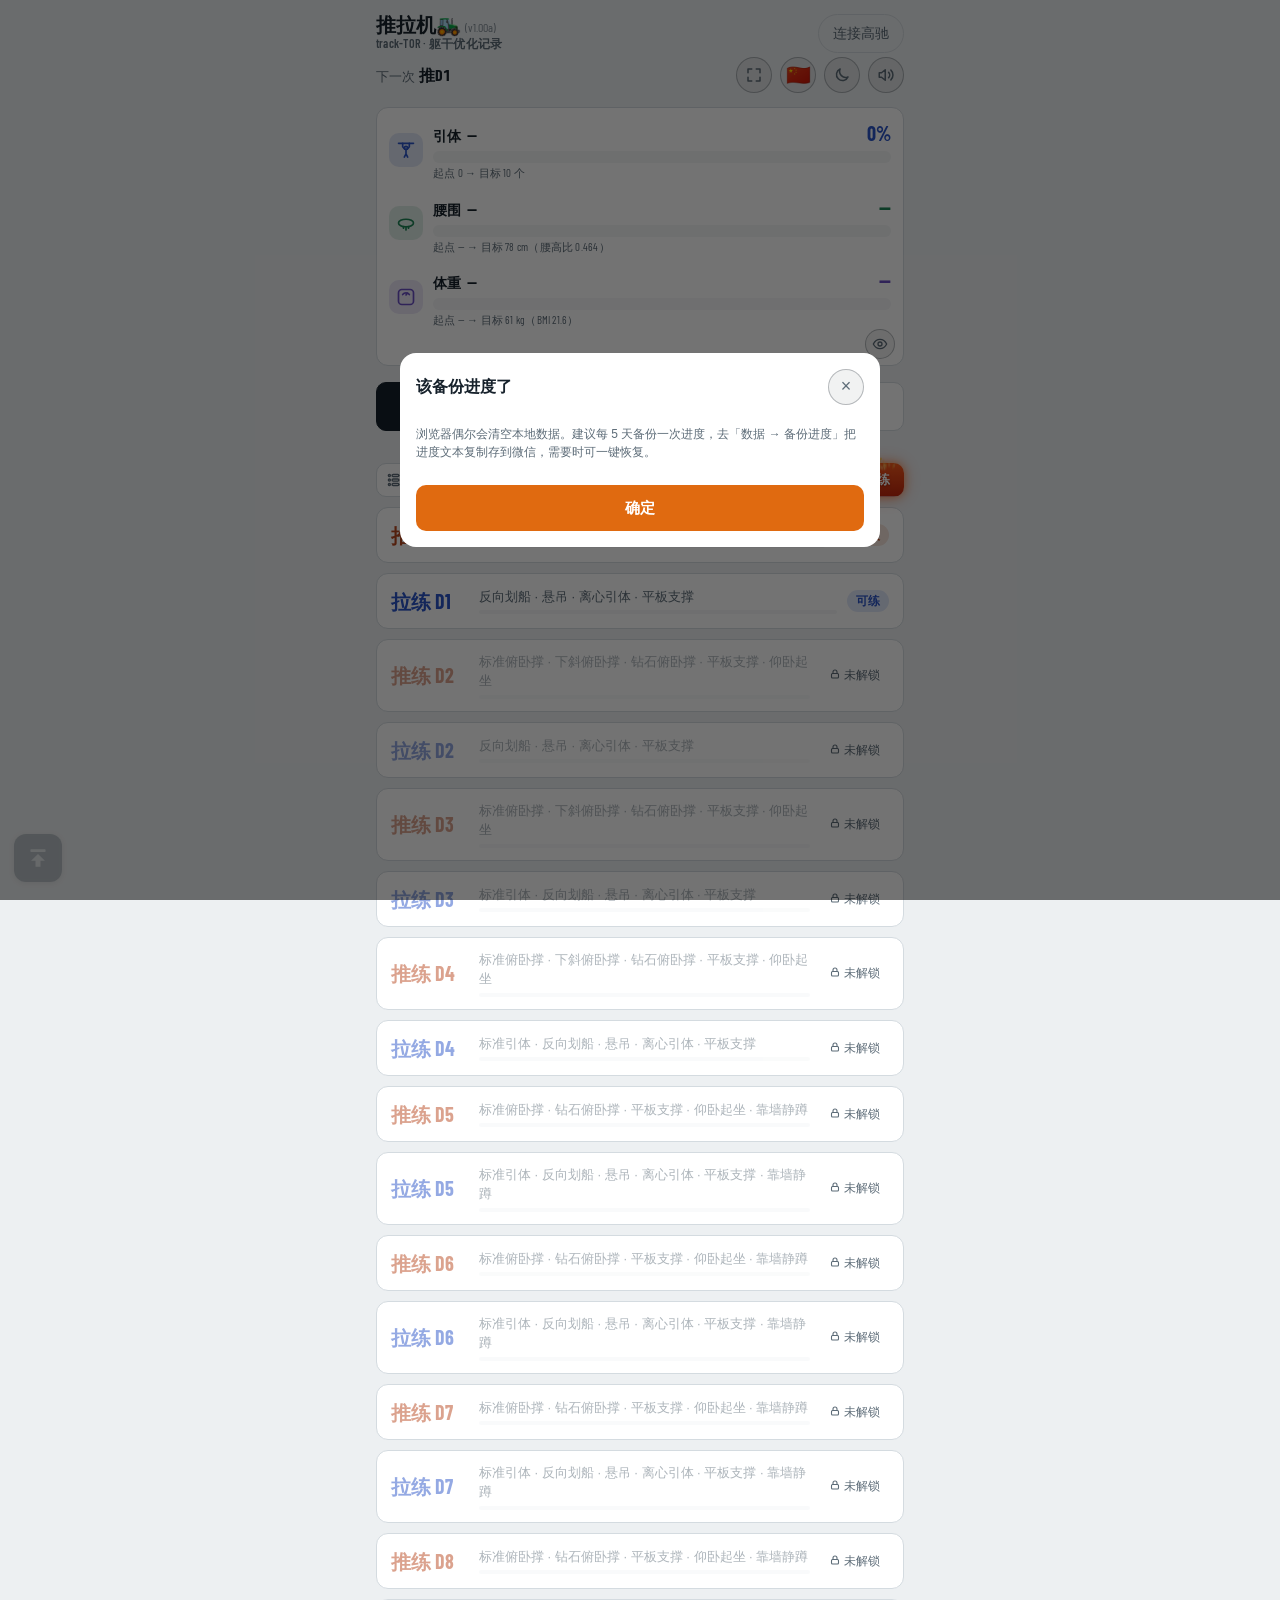
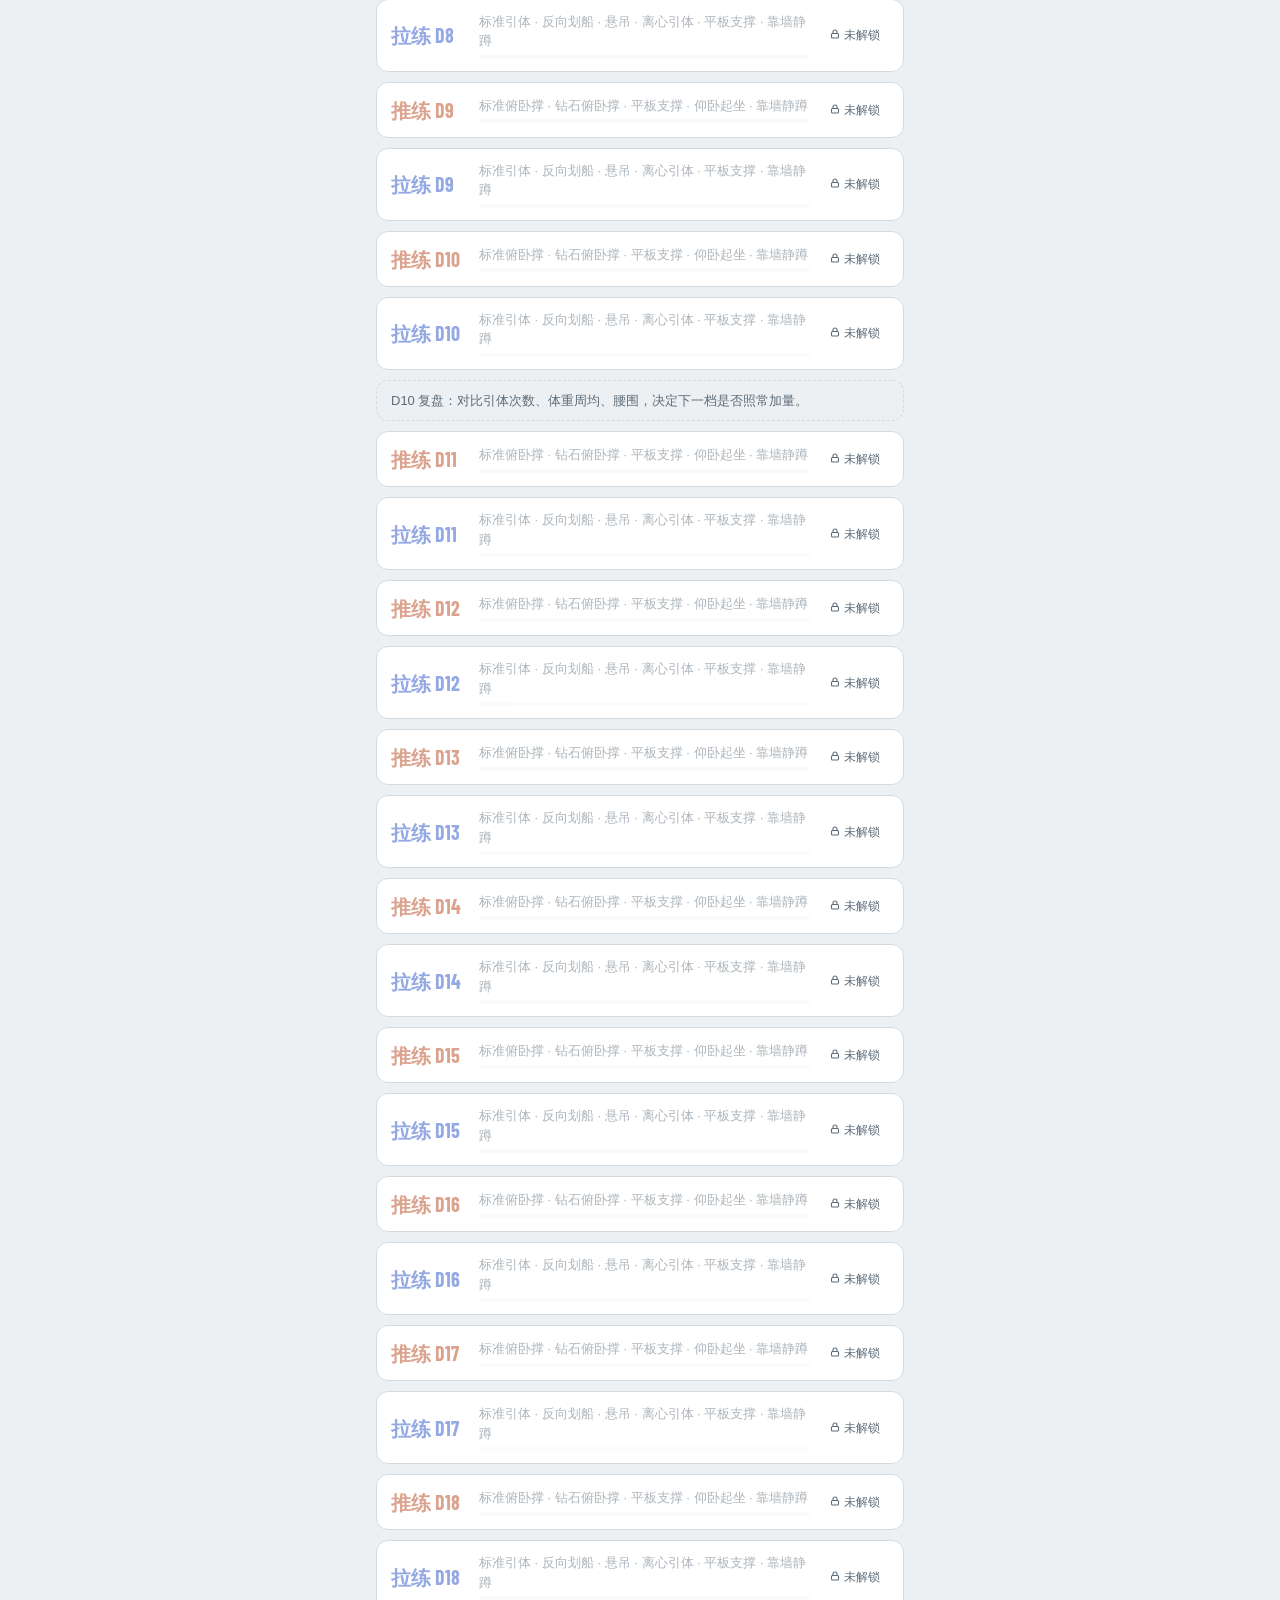
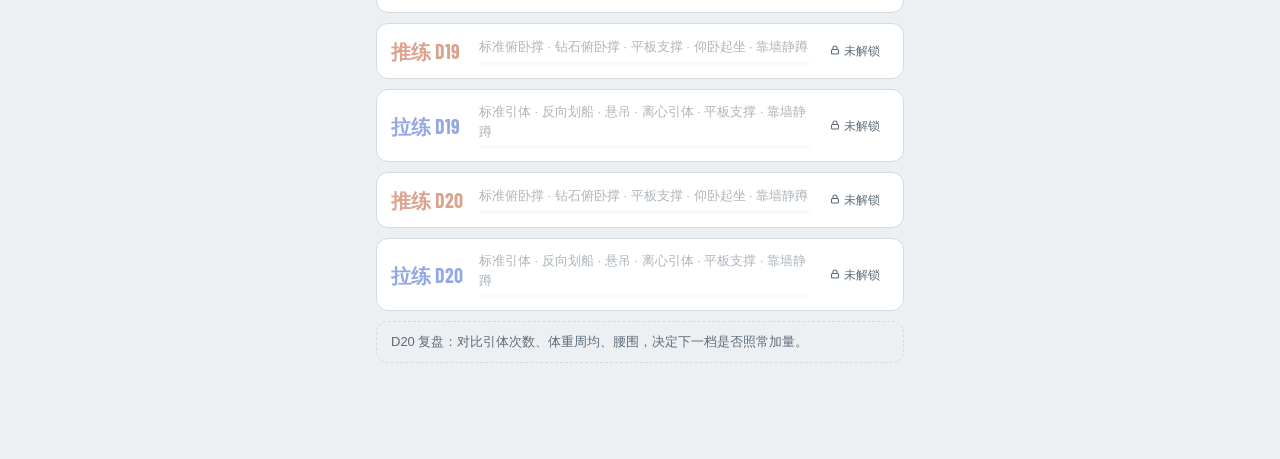
==== commit 06240f7d: "refactor: drop custom wheel date picker, use native date inputs" ====
--- a/推拉机 track-TOR.html
+++ b/推拉机 track-TOR.html
@@ -207,13 +207,6 @@
 .field label{font-size:12px;color:var(--muted)}
 .field input,.field textarea{width:100%;min-width:0;font:inherit;font-size:16px;padding:8px 10px;border:1px solid var(--line);border-radius:9px;background:var(--surface);color:var(--ink)}
 .field input[type=number]{font-family:var(--f-num);font-size:20px;font-weight:600}
-.dwrap{position:relative;display:block;min-width:0}
-.dwrap .dtxt{display:flex;align-items:center;height:48px;font-family:var(--f-num);font-size:20px;font-weight:600;line-height:1;padding:0 10px;border:1px solid var(--line);border-radius:9px;background:var(--surface);color:var(--ink);white-space:nowrap;overflow:hidden;text-overflow:ellipsis}
-:root:not([data-lang="en"]) .dwrap .dtxt{font-size:16px}
-.dwrap{cursor:pointer;border-radius:9px}
-.dwrap input[type=date]{position:absolute;inset:0;width:100%;height:100%;opacity:0;padding:0;border:0;pointer-events:none}
-.dwrap:focus-visible{outline:none}
-.dwrap:focus-visible .dtxt{outline:2px solid var(--pull);outline-offset:2px}
 .totop{position:fixed;left:calc(14px + env(safe-area-inset-left,0px));bottom:calc(18px + env(safe-area-inset-bottom,0px));z-index:25;width:48px;height:48px;padding:0;border:0;border-radius:12px;display:grid;place-items:center;cursor:pointer;
   background:rgba(52,68,86,.28);color:rgba(240,244,248,.8);-webkit-backdrop-filter:blur(3px);backdrop-filter:blur(3px);box-shadow:0 1px 6px rgba(0,0,0,.08)}
 .totop svg{width:26px;height:26px}
@@ -222,19 +215,6 @@
 .dp{width:100%;max-width:420px;background:var(--surface);color:var(--ink);border-radius:16px 16px 0 0;padding:14px 16px calc(16px + env(safe-area-inset-bottom,0px));box-shadow:0 -6px 24px rgba(0,0,0,.25)}
 .dp-h{display:flex;align-items:center;justify-content:space-between;gap:8px;margin-bottom:8px}
 .dp-h b{font-size:17px}
-.dp-nav{width:42px;height:42px;border-radius:10px;border:1px solid var(--line);background:var(--surface);color:var(--ink);font-size:22px;line-height:1;cursor:pointer}
-/* ===== 滚轮式日期选择器 ===== */
-.dp-wheel{display:flex;gap:6px;padding:6px 0;user-select:none}
-.dp-col{position:relative;flex:1;height:196px;overflow-y:auto;scroll-snap-type:y mandatory;-webkit-overflow-scrolling:touch;scrollbar-width:none;border:1px solid var(--line);border-radius:12px;background:var(--sunk);padding:74px 0}
-.dp-col::-webkit-scrollbar{display:none}
-.dp-col::before,.dp-col::after{content:"";position:absolute;left:0;right:0;height:74px;z-index:2;pointer-events:none}
-.dp-col::before{top:0;background:linear-gradient(var(--sunk),transparent)}
-.dp-col::after{bottom:0;background:linear-gradient(transparent,var(--sunk))}
-.dp-selbar{position:absolute;left:0;right:0;top:74px;height:48px;border-top:1px solid var(--line);border-bottom:1px solid var(--line);background:color-mix(in srgb,var(--cta) 8%,transparent);pointer-events:none;z-index:0}
-.dp-item{position:relative;z-index:1;height:48px;display:flex;align-items:center;justify-content:center;font-family:var(--f-num);font-size:19px;font-weight:600;color:var(--muted);scroll-snap-align:center;cursor:pointer;white-space:nowrap}
-.dp-item.sel{color:var(--ink);font-size:22px}
-.dp-item.today{color:var(--cta)}
-.dp-hint{text-align:center;font-size:12px;color:var(--muted);margin:8px 0 0}
 .dp-f{display:flex;gap:8px;margin-top:12px}
 .dp-f button{flex:1;padding:11px;border-radius:10px;border:1px solid var(--line);background:var(--surface);color:var(--ink);font-weight:600;cursor:pointer}
 .dp-f .dp-today{background:var(--cta);border-color:var(--cta);color:#fff}
@@ -659,119 +639,7 @@
 const SHORT=p=>T((p.kind==="push"?"推":"拉")+"D"+p.day,(p.kind==="push"?"Push":"Pull")+" D"+p.day);
 function today(){const d=new Date();return d.getFullYear()+"-"+pad(d.getMonth()+1)+"-"+pad(d.getDate())}
 window.today = today;
-/* date fields: the hidden native input keeps the value (yyyy-mm-dd); what you see and tap is our own
-   field + month calendar, so the picker follows the page language. zh: 2026年10月14日 · en (AU): 14/Oct/2026 */
-const MON=["Jan","Feb","Mar","Apr","May","Jun","Jul","Aug","Sep","Oct","Nov","Dec"];
-const MONF=["January","February","March","April","May","June","July","August","September","October","November","December"];
-function fmtD(v){if(!v)return "—";const p=v.split("-");if(p.length!==3)return v;
-  return LANG==="en"?p[2]+"/"+MON[+p[1]-1]+"/"+p[0]:p[0]+"年"+(+p[1])+"月"+(+p[2])+"日"}
-function enhanceDates(){
-  document.querySelectorAll('input[type=date]').forEach(inp=>{
-    let w=inp.parentElement;
-    if(!w.classList.contains("dwrap")){
-      w=document.createElement("span");w.className="dwrap";inp.parentNode.insertBefore(w,inp);w.appendChild(inp);
-      const s=document.createElement("span");s.className="dtxt";w.insertBefore(s,inp);
-      inp.tabIndex=-1;w.tabIndex=0;w.setAttribute("role","button");
-      w.addEventListener("click",()=>openDP(inp));
-      w.addEventListener("keydown",e=>{if(e.key==="Enter"||e.key===" "){e.preventDefault();openDP(inp)}});
-    }
-    const s=w.querySelector(".dtxt"), txt=fmtD(inp.value);
-    if(s.textContent!==txt)s.textContent=txt;
-    const lab=inp.id&&document.querySelector('label[for="'+inp.id+'"]'), al=(lab?lab.textContent+"：":"")+txt;
-    if(w.getAttribute("aria-label")!==al)w.setAttribute("aria-label",al);
-  });
-}
-let dpInp=null,dpY=0,dpM=0,dpD=1;
-function dpDaysInMonth(y,m){return new Date(y,m+1,0).getDate()}
-function openDP(inp){dpInp=inp;const p=(inp.value||today()).split("-");dpY=+p[0];dpM=+p[1]-1;dpD=+p[2];renderDP()}
-function dpSelISO(){return dpY+"-"+pad(dpM+1)+"-"+pad(dpD)}
-function dpWheelCol(col,vals,labels,selIdx,isToday){
-  let h='<div class="dp-selbar"></div>';
-  vals.forEach((v,i)=>{
-    h+='<div class="dp-item'+(i===selIdx?" sel":"")+(isToday(i,v)?" today":"")+'" data-v="'+v+'" data-i="'+i+'">'+labels(i,v)+'</div>';
-  });
-  return '<div class="dp-col" data-col="'+col+'">'+h+'</div>';
-}
-function renderDP(){
-  let m=document.getElementById("dpMask");
-  if(!m){m=document.createElement("div");m.id="dpMask";m.className="dp-mask";document.body.appendChild(m);m.addEventListener("click",dpClick)}
-  const nowY=new Date().getFullYear();
-  const years=[];for(let y=nowY-5;y<=nowY+1;y++)years.push(y);
-  const months=[];for(let mo=1;mo<=12;mo++)months.push(mo);
-  const days=dpDaysInMonth(dpY,dpM);
-  const dayVals=[];for(let d=1;d<=days;d++)dayVals.push(d);
-  const td=today(), tY=+td.slice(0,4), tM=+td.slice(5,7), tD=+td.slice(8,10);
-  const yIdx=years.indexOf(dpY), mIdx=months.indexOf(dpM+1), dIdx=Math.min(dpD,days)-1;
-  const mLabel=LANG==="en"?(i,v)=>["Jan","Feb","Mar","Apr","May","Jun","Jul","Aug","Sep","Oct","Nov","Dec"][v-1]:(i,v)=>v+"月";
-  const colYear=dpWheelCol("y",years,i=>i,yIdx,(i,v)=>v===tY);
-  const colMon=dpWheelCol("m",months,mLabel,mIdx,(i,v)=>v===tM&&dpY===tY);
-  const colDay=dpWheelCol("d",dayVals,i=>i,dIdx,(i,v)=>v===tD&&dpY===tY&&dpM+1===tM);
-  m.innerHTML='<div class="dp" role="dialog" aria-modal="true" aria-label="'+T("选择日期","Choose a date")+'">'
-    +'<div class="dp-h"><b id="dpTitle">'+fmtD(dpSelISO())+'</b>'
-    +'<button type="button" class="dp-nav" data-dpclose aria-label="'+T("关闭","Close")+'" style="width:auto;height:auto;padding:6px 12px;font-size:15px;border-radius:10px">'+T("完成","Done")+'</button></div>'
-    +'<div class="dp-wheel">'
-    +colYear+colMon+colDay
-    +'</div>'
-    +'<div class="dp-hint">'+T("上下滚动选择年 / 月 / 日","Scroll to pick year / month / day")+'</div>'
-    +'<div class="dp-f"><button type="button" data-dpx="1">'+T("取消","Cancel")+'</button><button type="button" class="dp-today" data-dp="'+td+'">'+T("今天","Today")+'</button></div></div>';
-  m.hidden=false;
-  /* 初始滚动到选中项 */
-  const cols=m.querySelectorAll(".dp-col");
-  cols[0].scrollTop=yIdx*48;
-  cols[1].scrollTop=mIdx*48;
-  cols[2].scrollTop=dIdx*48;
-  /* 绑定滚动事件（实时高亮，滚动停止后才在必要时重建日列） */
-  cols.forEach(col=>{
-    let settle=null;
-    col.addEventListener("scroll",()=>{
-      const kind=col.dataset.col;
-      const idx=Math.round(col.scrollTop/48);
-      const item=col.querySelector('.dp-item[data-i="'+idx+'"]');
-      if(!item)return;
-      const v=+item.dataset.v;
-      if(kind==="y"){dpY=v;}
-      else if(kind==="m"){dpM=v-1;}
-      else if(kind==="d"){dpD=v;}
-      if(kind!=="d"){const dn=dpDaysInMonth(dpY,dpM);if(dpD>dn)dpD=dn;}
-      paintSel(col);
-      updateTitle();
-      clearTimeout(settle);
-      settle=setTimeout(()=>{
-        const dn=dpDaysInMonth(dpY,dpM);
-        const dayCol=m.querySelector('.dp-col[data-col="d"]');
-        if(dayCol && dayCol.querySelectorAll(".dp-item").length!==dn){ renderDP(); }
-      },180);
-    },{passive:true});
-    col.addEventListener("click",e=>{
-      const it=e.target.closest(".dp-item");if(!it)return;
-      const kind=col.dataset.col, v=+it.dataset.v;
-      if(kind==="y"){dpY=v;const dn=dpDaysInMonth(dpY,dpM);if(dpD>dn)dpD=dn;}
-      else if(kind==="m"){dpM=v-1;const dn=dpDaysInMonth(dpY,dpM);if(dpD>dn)dpD=dn;}
-      else dpD=v;
-      if(kind!=="d"){renderDP();return}
-      col.scrollTop=(v-1)*48; paintSel(col); updateTitle();
-    });
-  });
-}
-function paintSel(col){
-  const idx=Math.round(col.scrollTop/48);
-  col.querySelectorAll(".dp-item").forEach(it=>it.classList.toggle("sel",+it.dataset.i===idx));
-}
-function updateTitle(){
-  const t=document.getElementById("dpTitle");if(t)t.textContent=fmtD(dpSelISO());
-}
-function closeDP(){const m=document.getElementById("dpMask");if(m)m.hidden=true;dpInp=null}
-function dpClick(e){
-  if(e.target.id==="dpMask"){closeDP();return}
-  const c=e.target.closest("[data-dpclose]");
-  if(c){const inp=dpInp,iso=dpSelISO();closeDP();inp.value=iso;
-    inp.dispatchEvent(new Event("input",{bubbles:true}));inp.dispatchEvent(new Event("change",{bubbles:true}));enhanceDates();return}
-  const d=e.target.closest("[data-dp]");
-  if(d){const inp=dpInp;closeDP();inp.value=d.dataset.dp;
-    inp.dispatchEvent(new Event("input",{bubbles:true}));inp.dispatchEvent(new Event("change",{bubbles:true}));enhanceDates();return}
-  if(e.target.closest("[data-dpx]"))closeDP();
-}
-document.addEventListener("keydown",e=>{if(e.key==="Escape"&&dpInp)closeDP()});
+/* date fields use the browser's native <input type="date"> picker: light, localized, and reliable. */
 /* flame: particle fire rising off the top edge of the 练 button. One fixed canvas follows the button
    (it is re-rendered often), skips drawing while the button is off screen or hidden. */
 (function(){
@@ -882,7 +750,6 @@
   window.scrollTo({top:0,behavior:smooth?"smooth":"auto"});
   const se=document.scrollingElement;if(se&&se!==document.documentElement)se.scrollTo({top:0,behavior:smooth?"smooth":"auto"});
 });
-new MutationObserver(enhanceDates).observe(document.body,{childList:true,subtree:true});
 function md(s){if(!s)return "";const p=s.split("-");return (+p[1])+"."+(+p[2])}
 function dnum(s){const p=s.split("-");return Date.UTC(+p[0],+p[1]-1,+p[2])/864e5}
 function esc(s){return String(s).replace(/[&<>"]/g,c=>({"&":"&amp;","<":"&lt;",">":"&gt;",'"':"&quot;"}[c]))}
@@ -1178,7 +1045,7 @@
     open.add(sid);renderTrain();foldIn([bodyOf(sid)],FOLD_MS);return}
   if(t.dataset.act==="all"){t.classList.remove("pop");void t.offsetWidth;t.classList.add("pop");setTimeout(collapseAll,120);return}
   if(t.dataset.act==="next"){const cur=currentSid();if(!cur)return;const was=open.has(cur);open.clear();keepEditing();open.add(cur);renderTrain();if(!was)foldIn([bodyOf(cur)],FOLD_MS);
-    const fd=document.getElementById("fd-"+cur);if(fd){fd.value=today();enhanceDates()}
+    const fd=document.getElementById("fd-"+cur);if(fd){fd.value=today()}
     const el=document.getElementById("c-"+cur);if(el){el.scrollIntoView({behavior:"smooth",block:"start"});el.classList.remove("flash");void el.offsetWidth;el.classList.add("flash")}return}
   const {act,sid,ex}=t.dataset; const i=+t.dataset.i;
   if(act==="val"||act==="note"||act==="date") return;
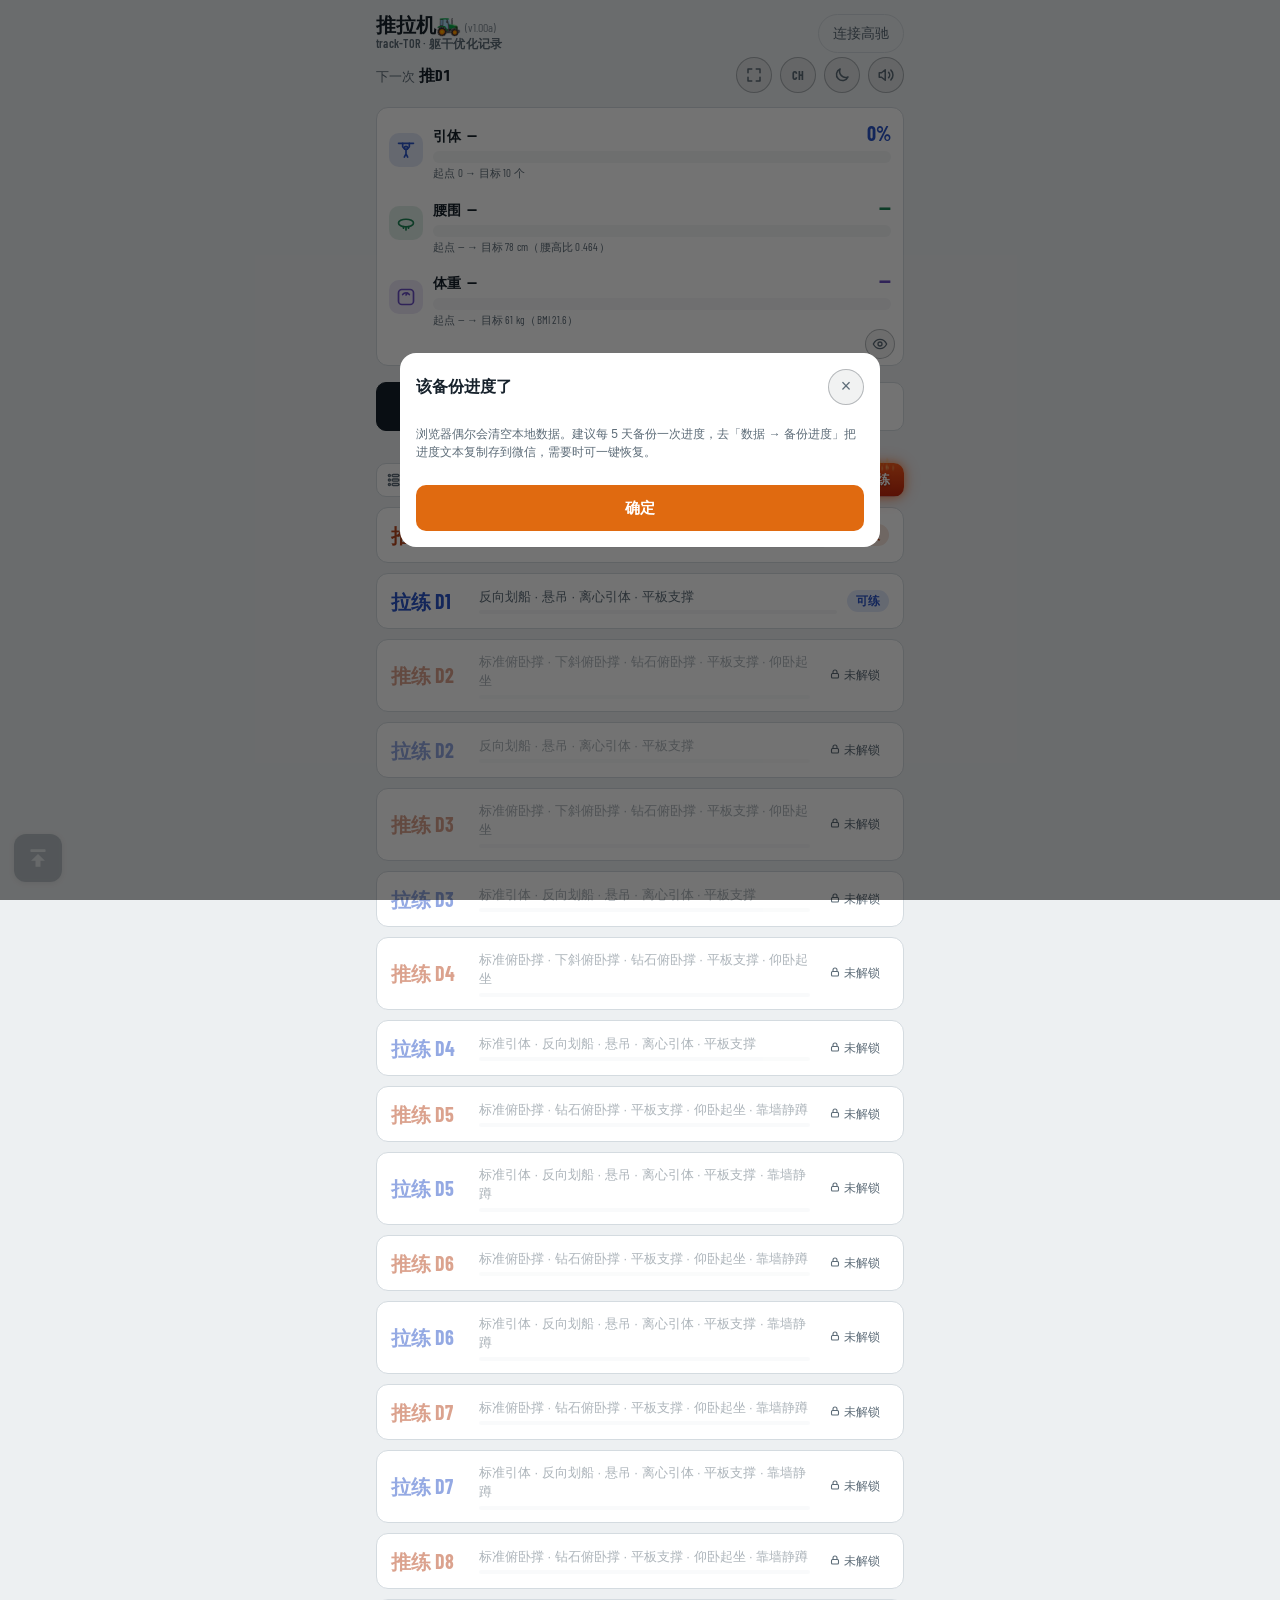
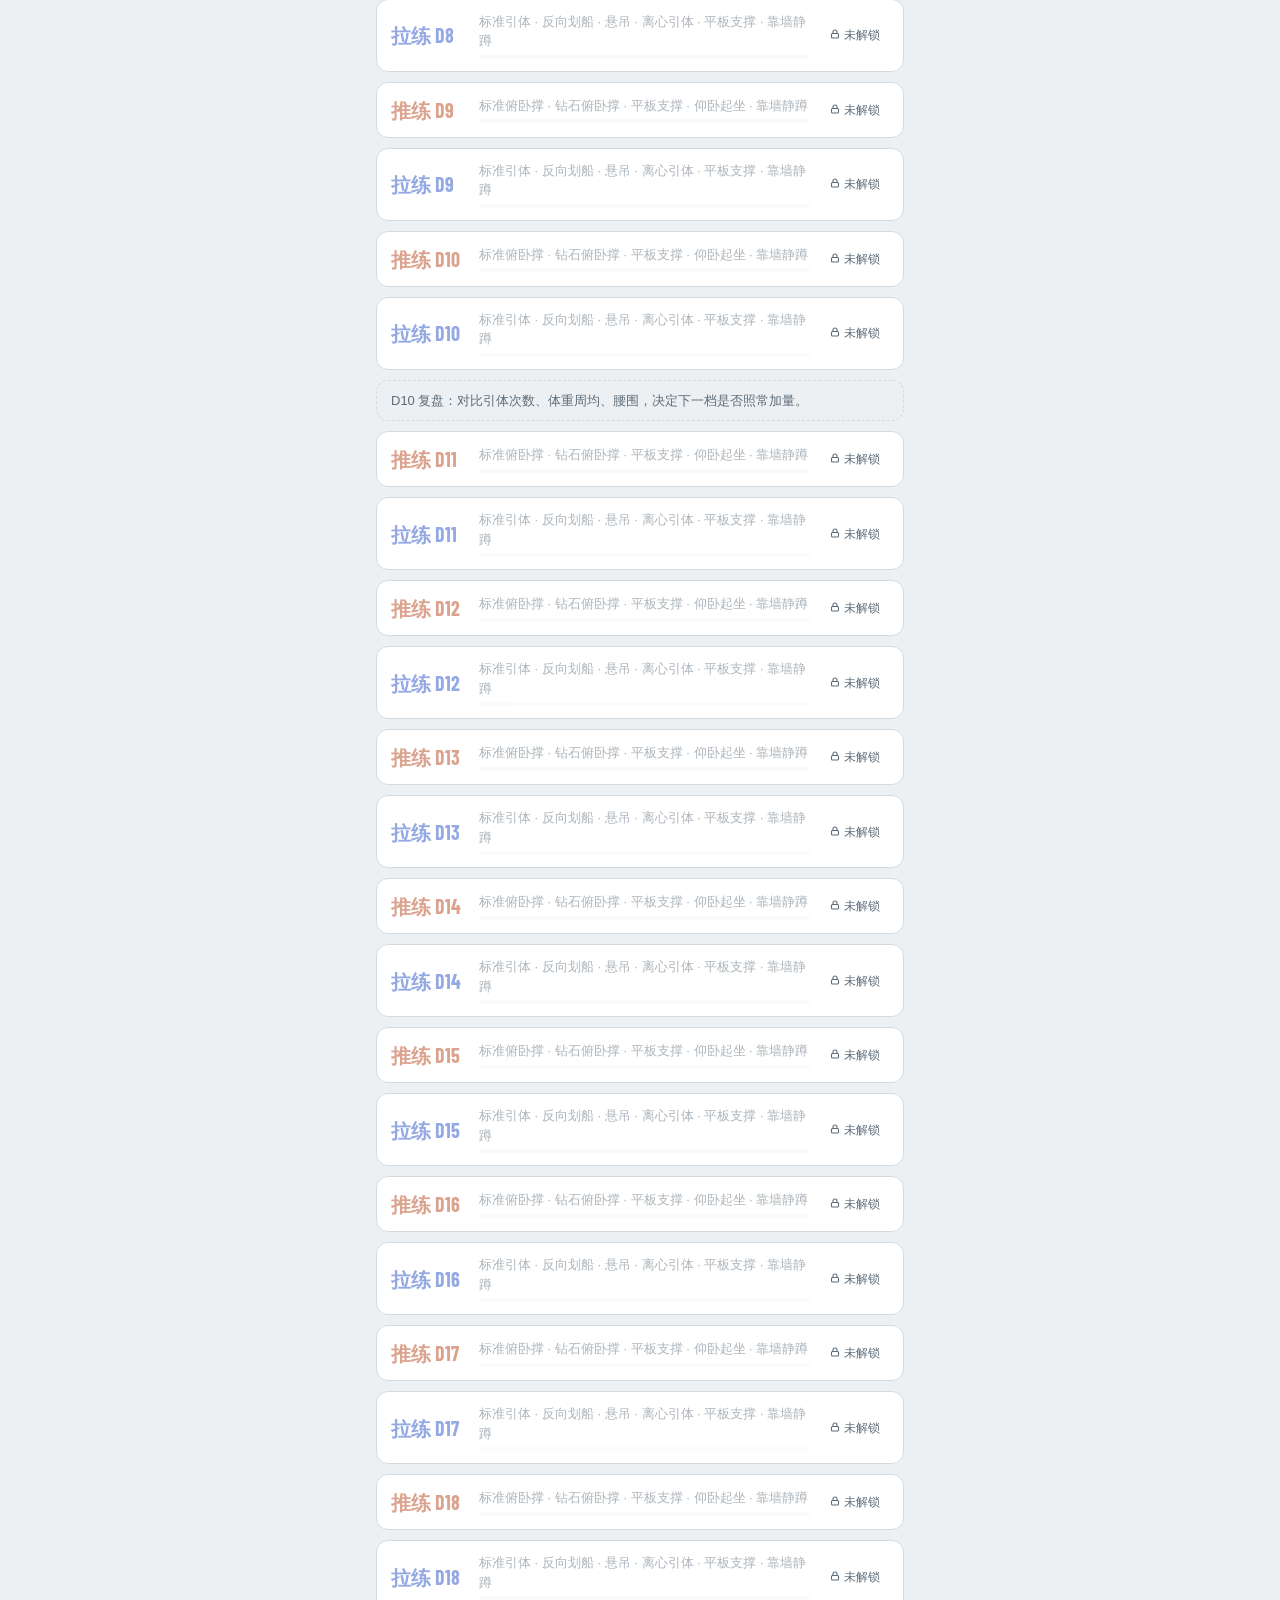
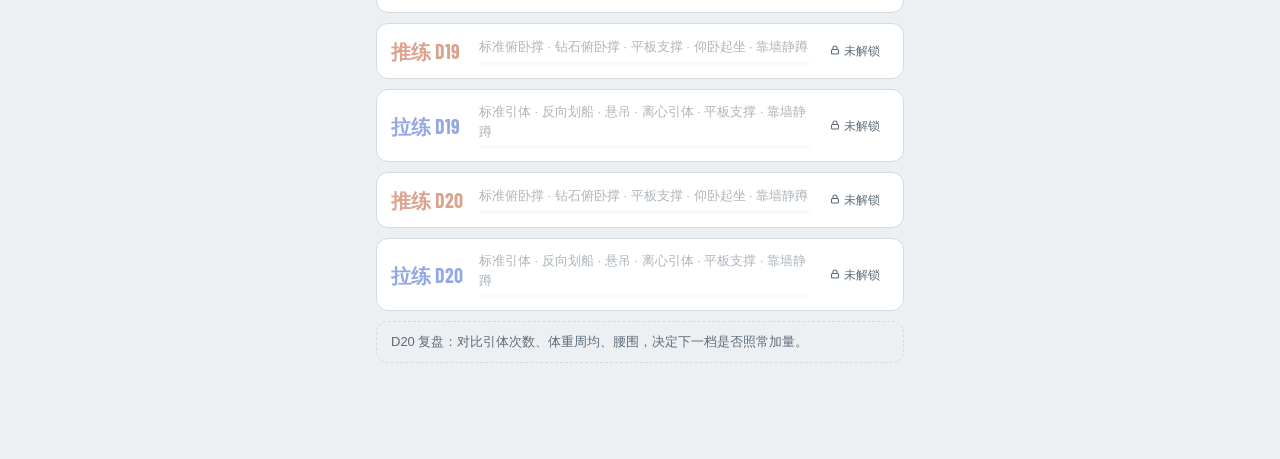
==== commit 33179d44: "feat: bilingual diet modal & panels, CH/EN lang switch, new original tractor icon" ====
--- a/推拉机 track-TOR.html
+++ b/推拉机 track-TOR.html
@@ -315,7 +315,7 @@
 details.fold .fbody{padding:0 14px 14px}
 :root[data-lang="en"] .zh{display:none!important}
 :root:not([data-lang="en"]) .en{display:none!important}
-.flagbtn{font-size:20px;line-height:1}
+.flagbtn{font-size:12px;font-weight:700;line-height:1;letter-spacing:.5px;font-family:var(--f-num)}
 .flipx{display:inline-block;transform:scaleX(-1)}
 .sumt{display:flex;gap:8px;align-items:center}
 h1 .ver{font-family:var(--f-num);font-size:12px;font-weight:400;color:var(--muted);opacity:.75;margin-left:4px;letter-spacing:0;vertical-align:middle}
@@ -342,13 +342,13 @@
   <header class="top">
     <div class="trow">
       <h1><span class="zh">推拉机<span class="flipx">🚜</span></span><span class="en">track-TOR<span class="flipx">🚜</span></span><span class="ver">(v1.00a)</span><small class="h1s"><span class="zh">track-TOR · 躯干优化记录</span><span class="en">Torso Optimisation Record</span></small></h1>
-      <button id="pwaInstallBtn" type="button" style="display:none;background:var(--cta);border:0;color:#fff;font-weight:700;font-size:12px;padding:5px 11px;border-radius:999px;cursor:pointer;margin-right:6px">📲 安装 App</button><button id="syncBtn" class="syncbtn off">连接中</button>
+      <button id="pwaInstallBtn" type="button" style="display:none;background:var(--cta);border:0;color:#fff;font-weight:700;font-size:12px;padding:5px 11px;border-radius:999px;cursor:pointer;margin-right:6px">📲 <span class="zh">安装 App</span><span class="en">Install</span></button><button id="syncBtn" class="syncbtn off"><span class="zh">连接中</span><span class="en">Connecting</span></button>
     </div>
     <div class="hrow"><p class="sub"><span class="zh">下一次</span><span class="en">Next</span> <b id="stNext" class="num" style="font-size:16px;color:var(--ink)">—</b></p><div class="hbtns">
-      <button id="fsBtn" class="iconbtn" aria-label="全屏"></button>
+      <button id="fsBtn" class="iconbtn" aria-label="全屏 / Fullscreen"></button>
       <button id="langBtn" class="iconbtn flagbtn" aria-label="切换语言 / Switch language"></button>
-      <button id="themeBtn" class="iconbtn" aria-label="切换深色主题"></button>
-      <button id="sndBtn" class="iconbtn" aria-label="声音"></button>
+      <button id="themeBtn" class="iconbtn" aria-label="切换深浅主题 / Toggle theme"></button>
+      <button id="sndBtn" class="iconbtn" aria-label="声音 / Sound"></button>
     </div></div>
   </header>
 
@@ -404,11 +404,11 @@
       <div class="chartbox" id="dietGapBox" style="margin-top:10px">
         <div class="chead" style="display:flex;justify-content:space-between;align-items:center;gap:8px;flex-wrap:wrap">
           <h3><span class="zh">热量缺口累计</span><span class="en">Cumulative Gap</span></h3>
-          <div class="seg maseg" role="group" aria-label="累计天数">
-            <button type="button" data-dw="3" aria-pressed="false">3天</button>
-            <button type="button" data-dw="7" aria-pressed="true">7天</button>
-            <button type="button" data-dw="14" aria-pressed="false">14天</button>
-            <button type="button" data-dw="30" aria-pressed="false">30天</button>
+          <div class="seg maseg" role="group" aria-label="累计天数 / Cumulative days">
+            <button type="button" data-dw="3" aria-pressed="false"><span class="zh">3天</span><span class="en">3D</span></button>
+            <button type="button" data-dw="7" aria-pressed="true"><span class="zh">7天</span><span class="en">7D</span></button>
+            <button type="button" data-dw="14" aria-pressed="false"><span class="zh">14天</span><span class="en">14D</span></button>
+            <button type="button" data-dw="30" aria-pressed="false"><span class="zh">30天</span><span class="en">30D</span></button>
           </div>
         </div>
         <div class="gchips" id="dietGchips" style="display:grid;grid-template-columns:repeat(4,minmax(0,1fr));gap:6px;margin:8px 0 2px"></div>
@@ -466,7 +466,7 @@
           <button id="bkRead" class="btn ghost ibtn"><svg viewBox="0 0 24 24" fill="none" stroke="currentColor" stroke-width="2" stroke-linecap="round" stroke-linejoin="round" aria-hidden="true"><path d="M9 4H7a2 2 0 0 0-2 2v13a2 2 0 0 0 2 2h10a2 2 0 0 0 2-2V6a2 2 0 0 0-2-2h-2"/><rect x="9" y="2.5" width="6" height="3.5" rx="1"/><path d="M12 10v7M9 14l3 3 3-3"/></svg><span class="zh">导入进度</span><span class="en">Import progress</span></button>
         </div>
         <div id="bkConfirm" class="row" hidden style="margin-top:10px"><span class="note" style="margin:0" id="bkMsg"></span><button id="bkYes" class="btn" style="background:var(--push)"><span class="zh">确认覆盖</span><span class="en">Overwrite</span></button><button id="bkNo" class="btn ghost"><span class="zh">取消</span><span class="en">Cancel</span></button></div>
-        <div id="bkPasteWrap" hidden style="margin-top:10px"><div class="field"><label for="bkPaste" id="bkPasteLab">粘贴进度文本</label><textarea id="bkPaste" rows="2"></textarea></div>
+        <div id="bkPasteWrap" hidden style="margin-top:10px"><div class="field"><label for="bkPaste" id="bkPasteLab"><span class="zh">粘贴进度文本</span><span class="en">Paste progress text</span></label><textarea id="bkPaste" rows="2"></textarea></div>
         <div class="row" style="margin-top:8px"><button id="bkPasteGo" class="btn ghost"><span class="zh">导入</span><span class="en">Import</span></button></div></div>
       </div></details>
 
@@ -1414,7 +1414,7 @@
 let theme="light";try{theme=localStorage.getItem(LS+"-theme")||"light"}catch(e){}
 applyTheme(theme);
 function applyLang(l){LANG=l;document.documentElement.setAttribute("data-lang",l);document.documentElement.lang=l==="en"?"en":"zh-CN";
-  document.getElementById("langBtn").textContent=l==="en"?"🇬🇧":"🇨🇳";try{localStorage.setItem("pushpull-v1-lang",l)}catch(e){}}
+  document.getElementById("langBtn").textContent=l==="en"?"EN":"CH";try{localStorage.setItem("pushpull-v1-lang",l)}catch(e){}}
 applyLang(LANG);
 document.getElementById("langBtn").addEventListener("click",()=>{applyLang(LANG==="en"?"zh":"en");applyTheme(document.documentElement.getAttribute("data-theme")||"light");renderAll();if(typeof syncUI==="function")syncUI()});
 document.getElementById("themeBtn").addEventListener("click",()=>applyTheme(document.documentElement.getAttribute("data-theme")==="dark"?"light":"dark"));
@@ -1747,7 +1747,7 @@
       mcp={ callTool: async (srv, tool, args) => await callCorosToolAdapter(tool, args) };
       syncUI();
       const stEl = document.getElementById("dietSyncStatus");
-      if(stEl) stEl.textContent = "高驰直连已就绪 · 点击右上角同步";
+      if(stEl) stEl.textContent = T("高驰直连已就绪 · 点击右上角同步","COROS direct link ready · tap Sync at top-right");
       return;
     }
   }catch(e){}
@@ -2343,7 +2343,7 @@
   
   const box = document.getElementById("dietChart");
   if(!box) return;
-  box.innerHTML = `<svg class="chart" viewBox="0 0 ${W} ${H}" role="img" aria-label="摄入与估算总消耗">${g}</svg>`;
+  box.innerHTML = `<svg class="chart" viewBox="0 0 ${W} ${H}" role="img" aria-label="${T("摄入与估算总消耗","Intake vs estimated total burn")}">${g}</svg>`;
   const svg = box.querySelector("svg"), tip = document.getElementById("dietTip"), xh = svg.querySelector("#dxh");
   const pick = e => {
     const r = svg.getBoundingClientRect();
@@ -2352,7 +2352,7 @@
     const p = pts[i];
     xh.setAttribute("x1", x(i)); xh.setAttribute("x2", x(i)); xh.setAttribute("visibility", "visible");
     const gap = (p.a!==null && p.b!==null) ? p.b - p.a : null;
-    tip.innerHTML = `${dotDateStr(p.d).slice(5)}　摄入 <b>${f0Dec(p.a)}</b>　消耗 <b>${f0Dec(p.b)}</b>　基代 <b>${f0Dec(bmrOfDate(p.d))}</b>` + (gap===null ? "" : `　${gap>=0 ? "缺口" : "盈余"} <b>${f0Dec(Math.abs(gap))}</b>`);
+    tip.innerHTML = `${dotDateStr(p.d).slice(5)}　${T("摄入","In")} <b>${f0Dec(p.a)}</b>　${T("消耗","Burn")} <b>${f0Dec(p.b)}</b>　${T("基代","BMR")} <b>${f0Dec(bmrOfDate(p.d))}</b>` + (gap===null ? "" : `　${gap>=0 ? T("缺口","Deficit") : T("盈余","Surplus")} <b>${f0Dec(Math.abs(gap))}</b>`);
     tip.hidden = false;
     const bbox = box.getBoundingClientRect();
     const px = r.left - bbox.left + x(i)/W * r.width;
@@ -2369,7 +2369,7 @@
   if(!gchips) return;
   gchips.innerHTML = [3,7,14,30].map(n=>{
     const m = dietMovingSum(t,n) || dietMovingSum(ymdAdd(t, -1), n);
-    return `<button type="button" class="gchip" data-dw="${n}" aria-pressed="${n===dietState.gw}"><span>近 ${n} 天</span>${m ? `<b class="${m.s>=0 ? "g" : "r"}">${m.s>=0 ? "" : "−"}${Math.abs(Math.round(m.s))}</b>` : `<b>–</b>`}</button>`;
+    return `<button type="button" class="gchip" data-dw="${n}" aria-pressed="${n===dietState.gw}"><span>${T("近","Last")} ${n} ${T("天","d")}</span>${m ? `<b class="${m.s>=0 ? "g" : "r"}">${m.s>=0 ? "" : "−"}${Math.abs(Math.round(m.s))}</b>` : `<b>–</b>`}</button>`;
   }).join("");
   document.querySelectorAll("#dietGapBox .seg button").forEach(x=>x.setAttribute("aria-pressed", String(+x.dataset.dw===dietState.gw)));
   
@@ -2408,7 +2408,7 @@
   
   const gbox = document.getElementById("dietGchart");
   if(!gbox) return;
-  gbox.innerHTML = `<svg class="chart" viewBox="0 0 ${W} ${H}" role="img" aria-label="每日缺口与 ${N} 天滚动累计">${g}</svg>`;
+  gbox.innerHTML = `<svg class="chart" viewBox="0 0 ${W} ${H}" role="img" aria-label="${T("每日缺口与","Daily deficit & ")} ${N} ${T("天滚动累计","-day rolling total")}">${g}</svg>`;
   const svg = gbox.querySelector("svg"), tip = document.getElementById("dietGtip"), xh = svg.querySelector("#dgxh");
   const pick = e => {
     const r = svg.getBoundingClientRect();
@@ -2416,8 +2416,8 @@
     const i = Math.max(0, Math.min(dates.length-1, Math.round((sx-L)/step)));
     const p = pts[i];
     xh.setAttribute("x1", x(i)); xh.setAttribute("x2", x(i)); xh.setAttribute("visibility", "visible");
-    const gapTxt = v => (v>=0 ? "缺口 " : "盈余 ") + Math.abs(Math.round(v));
-    tip.innerHTML = `${dotDateStr(p.d).slice(5)}　当日 <b>${p.g===null ? "–" : gapTxt(p.g)}</b>　近${N}天 <b>${p.m ? gapTxt(p.m.s) : "–"}</b>${p.m ? `　约 ${ (Math.abs(p.m.s)/7700).toFixed(2) }kg` : ""}`;
+    const gapTxt = v => (v>=0 ? T("缺口","Deficit")+" " : T("盈余","Surplus")+" ") + Math.abs(Math.round(v));
+    tip.innerHTML = `${dotDateStr(p.d).slice(5)}　${T("当日","Today")} <b>${p.g===null ? "–" : gapTxt(p.g)}</b>　${T("近","Last")}${N}${T("天","d")} <b>${p.m ? gapTxt(p.m.s) : "–"}</b>${p.m ? `　${T("约","≈")} ${ (Math.abs(p.m.s)/7700).toFixed(2) }kg` : ""}`;
     tip.hidden = false;
     const bbox = gbox.getBoundingClientRect();
     const px = r.left - bbox.left + x(i)/W * r.width;
@@ -2444,29 +2444,29 @@
   if(!box) return;
   const keys = activeDietDayKeys();
   if(!keys.length){
-    box.innerHTML = `<div class="empty">还没有饮食记录。<br>点击上方「+ 记录热量 / 饮食」录入当天吃的内容。</div>`;
+    box.innerHTML = `<div class="empty">${T("还没有饮食记录。","No diet logs yet.")}<br>${T("点击上方「+ 记录热量 / 饮食」录入当天吃的内容。","Tap \"+ Log Food/Kcal\" above to log what you ate today.")}</div>`;
     return;
   }
   box.style.display = "grid"; box.style.gap = "12px";
   const allOpen = keys.every(k=>dietState.open.has(k));
-  box.innerHTML = `<div class="dbar"><h2>每日记录</h2><div class="dbar-actions"><button class="btn ghost" type="button" data-dallopen style="padding:4px 9px;font-size:12px">${allOpen ? "全部收起" : "全部展开"}</button></div></div>` + keys.map(k=>{
+  box.innerHTML = `<div class="dbar"><h2>${T("每日记录","Daily logs")}</h2><div class="dbar-actions"><button class="btn ghost" type="button" data-dallopen style="padding:4px 9px;font-size:12px">${allOpen ? T("全部收起","Collapse all") : T("全部展开","Expand all")}</button></div></div>` + keys.map(k=>{
     const d = dietState.days[k] || { items:[] }, t = dietTotals(d), intake = intakeOf(k), b = burnOfDate(k);
     const gap = (b===null || intake===null) ? null : b - intake;
     const rows = (d.items||[]).map(it=>`<tr><td class="f">${escHtml(it.name)}</td><td>${f1Dec(numVal(it.p))}</td><td>${f1Dec(numVal(it.f))}</td><td>${f1Dec(numVal(it.c))}</td><td>${f0Dec(numVal(it.kcal))}</td><td>${numVal(it.veg) ? f0Dec(numVal(it.veg)) : "–"}</td></tr>`).join("");
     const cAct = dietState.coros[k] && numVal(dietState.coros[k].active)!==null ? dietState.coros[k].active : null;
     const wKg = weightAtDate(k);
     const metaTags = [];
-    if(cAct!==null) metaTags.push(`手表活动 ${f0Dec(cAct)} kcal`);
-    if(numVal(d.expendOverride)!==null) metaTags.push(`手动总消耗 ${f0Dec(d.expendOverride)} kcal`);
-    if(wKg!==null) metaTags.push(`体重 ${f1Dec(wKg)} kg`);
+    if(cAct!==null) metaTags.push(`${T("手表活动","Watch activity")} ${f0Dec(cAct)} kcal`);
+    if(numVal(d.expendOverride)!==null) metaTags.push(`${T("手动总消耗","Manual total burn")} ${f0Dec(d.expendOverride)} kcal`);
+    if(wKg!==null) metaTags.push(`${T("体重","Weight")} ${f1Dec(wKg)} kg`);
     const metaLine = metaTags.length ? `<p class="note"${dietState.open.has(k)?"":" hidden"} style="padding-top:6px;padding-bottom:${d.note?2:10}px">${metaTags.join(" · ")}</p>` : "";
     return `<article class="diet-day">
       <div class="dhead"><h3><button class="dtoggle" type="button" data-dtoggle="${k}" aria-expanded="${dietState.open.has(k)}"><svg viewBox="0 0 16 16" aria-hidden="true"><path d="M5 3l5 5-5 5" fill="none" stroke="currentColor" stroke-width="2" stroke-linecap="round" stroke-linejoin="round"/></svg>${dotDateStr(k)}</button></h3>
-        <div class="pills"><span class="pill">摄入 <b>${f0Dec(intake)}</b></span><span class="pill">消耗 <b>${f0Dec(b)}</b></span>${gap===null ? "" : `<span class="pill ${gap>=0 ? "g" : "r"}">${gap>=0 ? "缺口" : "盈余"} <b>${f0Dec(Math.abs(gap))}</b></span>`}
-        <button class="btn ghost" type="button" data-dedit="${k}" style="padding:4px 8px;font-size:12px">编辑</button>
-        <button class="btn ghost" type="button" data-dshare="${k}" style="padding:4px 8px;font-size:12px">长图</button></div></div>
-      <div class="tbl"${dietState.open.has(k) ? "" : " hidden"}><table><thead><tr><th>食物</th><th>蛋白质<small>g</small></th><th>脂肪<small>g</small></th><th>碳水<small>g</small></th><th>热量<small>kcal</small></th><th>蔬菜<small>g</small></th></tr></thead>
-      <tbody>${rows}<tr class="tot"><td class="f"><b>合计</b></td><td>${f1Dec(t.p)}</td><td>${f1Dec(t.f)}</td><td>${f1Dec(t.c)}</td><td>${f0Dec(intake)}</td><td>${t.veg ? f0Dec(t.veg) : "–"}</td></tr></tbody></table></div>
+        <div class="pills"><span class="pill">${T("摄入","In")} <b>${f0Dec(intake)}</b></span><span class="pill">${T("消耗","Burn")} <b>${f0Dec(b)}</b></span>${gap===null ? "" : `<span class="pill ${gap>=0 ? "g" : "r"}">${gap>=0 ? T("缺口","Deficit") : T("盈余","Surplus")} <b>${f0Dec(Math.abs(gap))}</b></span>`}
+        <button class="btn ghost" type="button" data-dedit="${k}" style="padding:4px 8px;font-size:12px">${T("编辑","Edit")}</button>
+        <button class="btn ghost" type="button" data-dshare="${k}" style="padding:4px 8px;font-size:12px">${T("长图","Card")}</button></div></div>
+      <div class="tbl"${dietState.open.has(k) ? "" : " hidden"}><table><thead><tr><th>${T("食物","Food")}</th><th>${T("蛋白质","Protein")}<small>g</small></th><th>${T("脂肪","Fat")}<small>g</small></th><th>${T("碳水","Carbs")}<small>g</small></th><th>${T("热量","kcal")}<small>kcal</small></th><th>${T("蔬菜","Veg")}<small>g</small></th></tr></thead>
+      <tbody>${rows}<tr class="tot"><td class="f"><b>${T("合计","Total")}</b></td><td>${f1Dec(t.p)}</td><td>${f1Dec(t.f)}</td><td>${f1Dec(t.c)}</td><td>${f0Dec(intake)}</td><td>${t.veg ? f0Dec(t.veg) : "–"}</td></tr></tbody></table></div>
       ${metaLine}
       ${d.note ? `<p class="note"${dietState.open.has(k) ? "" : " hidden"}>${escHtml(d.note)}</p>` : ""}
     </article>`;
@@ -2556,7 +2556,7 @@
   function renderModal(){
     const t = dietTotals({ items: formState.items });
     const singleItem = formState.items.length === 1 ? formState.items[0] : {
-      name: "当日合计（手动录入）",
+      name: T("当日合计（手动录入）","Daily total (manual)"),
       kcal: t.kcal || "",
       p: t.p || "",
       f: t.f || "",
@@ -2570,75 +2570,75 @@
       ? Math.round(numVal(formState.expendOverride))
       : (numVal(formState.active) !== null ? Math.round(bmr + numVal(formState.active)*ACT_FACTOR + TEF*estIntake) : null);
 
-    m.innerHTML = `<div class="sheet" role="dialog" aria-label="记录每日热量与饮食">
+    m.innerHTML = `<div class="sheet" role="dialog" aria-label="${T("记录每日热量与饮食","Log daily calories & diet")}">
       <h3>
-        <span>记录每日卡路里与饮食</span>
+        <span>${T("记录每日卡路里与饮食","Log daily calories & diet")}</span>
         <div class="row" style="gap:8px">
-          <button class="iconbtn" type="button" data-dsave aria-label="保存并关闭" title="保存并关闭" style="color:var(--ink);border-color:color-mix(in srgb,var(--ink) 28%,transparent);background:color-mix(in srgb,var(--ink) 6%,transparent)"><svg viewBox="0 0 24 24" fill="none" stroke="currentColor" stroke-width="2" stroke-linecap="round" stroke-linejoin="round" aria-hidden="true" style="width:19px;height:19px;display:block"><path d="M19 21H5a2 2 0 0 1-2-2V5a2 2 0 0 1 2-2h11l5 5v11a2 2 0 0 1-2 2z"/><path d="M17 21v-8H7v8M7 3v5h8"/></svg></button>
-          <button class="iconbtn" type="button" data-close aria-label="取消关闭" title="取消关闭">✕</button>
+          <button class="iconbtn" type="button" data-dsave aria-label="${T("保存并关闭","Save & close")}" title="${T("保存并关闭","Save & close")}" style="color:var(--ink);border-color:color-mix(in srgb,var(--ink) 28%,transparent);background:color-mix(in srgb,var(--ink) 6%,transparent)"><svg viewBox="0 0 24 24" fill="none" stroke="currentColor" stroke-width="2" stroke-linecap="round" stroke-linejoin="round" aria-hidden="true" style="width:19px;height:19px;display:block"><path d="M19 21H5a2 2 0 0 1-2-2V5a2 2 0 0 1 2-2h11l5 5v11a2 2 0 0 1-2 2z"/><path d="M17 21v-8H7v8M7 3v5h8"/></svg></button>
+          <button class="iconbtn" type="button" data-close aria-label="${T("取消关闭","Cancel & close")}" title="${T("取消关闭","Cancel & close")}">✕</button>
         </div>
       </h3>
       <div class="form-body">
         <div style="display:grid;grid-template-columns:1fr 1fr;gap:10px">
-          <label class="flabel">日期
+          <label class="flabel">${T("日期","Date")}
             <input type="date" id="fdDate" value="${curDate}">
           </label>
-          <label class="flabel">当日体重 (kg)
-            <input type="number" step="0.1" id="fdWeight" placeholder="默认 ${weightAtDate(curDate).toFixed(1)}" value="${formState.kg!==null ? formState.kg : ""}">
+          <label class="flabel">${T("当日体重 (kg)","Weight today (kg)")}
+            <input type="number" step="0.1" id="fdWeight" placeholder="${T("默认","Default")} ${weightAtDate(curDate).toFixed(1)}" value="${formState.kg!==null ? formState.kg : ""}">
           </label>
         </div>
 
         <div class="mode-tabs" role="tablist">
-          <button type="button" class="${mode==="quick" ? "active" : ""}" data-fmode="quick">⚡ 快捷总热量录入</button>
-          <button type="button" class="${mode==="items" ? "active" : ""}" data-fmode="items">📋 食物明细录入</button>
+          <button type="button" class="${mode==="quick" ? "active" : ""}" data-fmode="quick">⚡ ${T("快捷总热量录入","Quick calorie entry")}</button>
+          <button type="button" class="${mode==="items" ? "active" : ""}" data-fmode="items">📋 ${T("食物明细录入","Itemized food entry")}</button>
         </div>
 
         ${mode==="quick" ? `
           <div class="burn-box">
-            <h4><span>当日饮食摄入</span><small style="font-weight:400;color:var(--muted)">直接输入总热量，三大营养素选填</small></h4>
+            <h4><span>${T("当日饮食摄入","Daily intake")}</span><small style="font-weight:400;color:var(--muted)">${T("直接输入总热量，三大营养素选填","Enter total calories; macros optional")}</small></h4>
             <div style="display:grid;grid-template-columns:repeat(auto-fit,minmax(120px,1fr));gap:8px">
-              <label class="flabel">摄入总热量 (kcal) *
-                <input type="number" step="1" id="qdKcal" placeholder="如 1800" value="${singleItem.kcal!=="" && singleItem.kcal!==null ? singleItem.kcal : ""}">
+              <label class="flabel">${T("摄入总热量 (kcal)","Total intake (kcal)")} *
+                <input type="number" step="1" id="qdKcal" placeholder="${T("如 1800","e.g. 1800")}" value="${singleItem.kcal!=="" && singleItem.kcal!==null ? singleItem.kcal : ""}">
               </label>
-              <label class="flabel">蛋白质 (g，选填)
-                <input type="number" step="0.1" id="qdP" placeholder="选填" value="${singleItem.p||""}">
+              <label class="flabel">${T("蛋白质 (g，选填)","Protein (g, opt.)")}
+                <input type="number" step="0.1" id="qdP" placeholder="${T("选填","opt.")}" value="${singleItem.p||""}">
               </label>
-              <label class="flabel">脂肪 (g，选填)
-                <input type="number" step="0.1" id="qdF" placeholder="选填" value="${singleItem.f||""}">
+              <label class="flabel">${T("脂肪 (g，选填)","Fat (g, opt.)")}
+                <input type="number" step="0.1" id="qdF" placeholder="${T("选填","opt.")}" value="${singleItem.f||""}">
               </label>
-              <label class="flabel">碳水 (g，选填)
-                <input type="number" step="0.1" id="qdC" placeholder="选填" value="${singleItem.c||""}">
+              <label class="flabel">${T("碳水 (g，选填)","Carbs (g, opt.)")}
+                <input type="number" step="0.1" id="qdC" placeholder="${T("选填","opt.")}" value="${singleItem.c||""}">
               </label>
-              <label class="flabel">蔬菜 (g，选填)
-                <input type="number" step="1" id="qdVeg" placeholder="选填" value="${singleItem.veg||""}">
+              <label class="flabel">${T("蔬菜 (g，选填)","Veg (g, opt.)")}
+                <input type="number" step="1" id="qdVeg" placeholder="${T("选填","opt.")}" value="${singleItem.veg||""}">
               </label>
-              <label class="flabel">说明
-                <input type="text" id="qdName" placeholder="当日合计（手动录入）" value="${escHtml(singleItem.name||"当日合计（手动录入）")}">
+              <label class="flabel">${T("说明","Note")}
+                <input type="text" id="qdName" placeholder="${T("当日合计（手动录入）","Daily total (manual)")}" value="${escHtml(singleItem.name||T("当日合计（手动录入）","Daily total (manual)"))}">
               </label>
             </div>
             <div class="row" style="justify-content:flex-start;margin-top:4px">
-              <button class="btn ghost" type="button" id="dcalcMacroBtn" style="padding:4px 8px;font-size:12px">按 4/9/4 自动由三大营养素计算热量</button>
+              <button class="btn ghost" type="button" id="dcalcMacroBtn" style="padding:4px 8px;font-size:12px">${T("按 4/9/4 自动由三大营养素计算热量","Auto-calc calories from macros (4/9/4)")}</button>
             </div>
           </div>
         ` : `
           <div class="burn-box">
             <h4>
-              <span>食物列表（合计：<b class="num">${f0Dec(t.kcal)}</b> kcal）</span>
-              <button class="btn ghost" type="button" id="daddItemRowBtn" style="padding:3px 8px;font-size:12px">+ 加一行</button>
+              <span>${T("食物列表","Food list")}（${T("合计","Total")}：<b class="num">${f0Dec(t.kcal)}</b> kcal）</span>
+              <button class="btn ghost" type="button" id="daddItemRowBtn" style="padding:3px 8px;font-size:12px">+ ${T("加一行","Add row")}</button>
             </h4>
             <div class="item-head">
-              <span>食物名称</span><span>热量kcal</span><span>蛋白g</span><span>脂肪g</span><span>碳水g</span><span>蔬菜g</span><span></span>
+              <span>${T("食物名称","Food")}</span><span>${T("热量","kcal")}kcal</span><span>${T("蛋白","Prot.")}g</span><span>${T("脂肪","Fat")}g</span><span>${T("碳水","Carbs")}g</span><span>${T("蔬菜","Veg")}g</span><span></span>
             </div>
             <div class="item-list" id="ditemListBox">
               ${(formState.items.length ? formState.items : [{name:"",kcal:"",p:"",f:"",c:"",veg:""}]).map((it,idx)=>`
                 <div class="item-row" data-idx="${idx}">
-                  <input class="iname" type="text" placeholder="食物" value="${escHtml(it.name||"")}" data-f="name">
-                  <input type="number" step="1" placeholder="热量" value="${it.kcal??""}" data-f="kcal">
-                  <input type="number" step="0.1" placeholder="蛋白" value="${it.p??""}" data-f="p">
-                  <input type="number" step="0.1" placeholder="脂肪" value="${it.f??""}" data-f="f">
-                  <input type="number" step="0.1" placeholder="碳水" value="${it.c??""}" data-f="c">
-                  <input type="number" step="1" placeholder="蔬菜" value="${it.veg??""}" data-f="veg">
-                  <button type="button" class="del-btn" data-ddel="${idx}" title="删除">✕</button>
+                  <input class="iname" type="text" placeholder="${T("食物","Food")}" value="${escHtml(it.name||"")}" data-f="name">
+                  <input type="number" step="1" placeholder="${T("热量","kcal")}" value="${it.kcal??""}" data-f="kcal">
+                  <input type="number" step="0.1" placeholder="${T("蛋白","Prot.")}" value="${it.p??""}" data-f="p">
+                  <input type="number" step="0.1" placeholder="${T("脂肪","Fat")}" value="${it.f??""}" data-f="f">
+                  <input type="number" step="0.1" placeholder="${T("碳水","Carbs")}" value="${it.c??""}" data-f="c">
+                  <input type="number" step="1" placeholder="${T("蔬菜","Veg")}" value="${it.veg??""}" data-f="veg">
+                  <button type="button" class="del-btn" data-ddel="${idx}" title="${T("删除","Delete")}">✕</button>
                 </div>
               `).join("")}
             </div>
@@ -2646,29 +2646,29 @@
         `}
 
         <div class="burn-box">
-          <h4><span>当日总消耗</span></h4>
+          <h4><span>${T("当日总消耗","Total burn today")}</span></h4>
           <div style="display:grid;grid-template-columns:1fr 1fr;gap:8px">
-            <label class="flabel">高驰手表活动消耗 (kcal)
-              <input type="number" step="1" id="fdActive" placeholder="手表 Active kcal" value="${formState.active!==null ? formState.active : ""}">
+            <label class="flabel">${T("高驰手表活动消耗 (kcal)","COROS watch active burn (kcal)")}
+              <input type="number" step="1" id="fdActive" placeholder="${T("手表 Active kcal","Watch Active kcal")}" value="${formState.active!==null ? formState.active : ""}">
             </label>
-            <label class="flabel">或指定当日总消耗 (kcal)
-              <input type="number" step="1" id="fdExpendOverride" placeholder="留空自动计算" value="${formState.expendOverride!==null ? formState.expendOverride : ""}">
+            <label class="flabel">${T("或指定当日总消耗 (kcal)","Or set total burn (kcal)")}
+              <input type="number" step="1" id="fdExpendOverride" placeholder="${T("留空自动计算","Blank = auto")}" value="${formState.expendOverride!==null ? formState.expendOverride : ""}">
             </label>
           </div>
           <div class="burn-preview" id="dburnPreview">
-            基代 <b>${bmr}</b> kcal · 预计总消耗：<b>${estBurn!==null ? estBurn+" kcal" : "待输入活动消耗或总消耗"}</b>
+            ${T("基代","BMR")} <b>${bmr}</b> kcal · ${T("预计总消耗","Est. total burn")}：<b>${estBurn!==null ? estBurn+" kcal" : T("待输入活动消耗或总消耗","enter activity or total burn")}</b>
           </div>
         </div>
 
-        <label class="flabel">备注（选填）
-          <input type="text" id="fdNote" placeholder="例如：推拉训练 1.5 小时" value="${escHtml(formState.note)}">
+        <label class="flabel">${T("备注（选填）","Note (opt.)")}
+          <input type="text" id="fdNote" placeholder="${T("例如：推拉训练 1.5 小时","e.g. push/pull session 1.5 h")}" value="${escHtml(formState.note)}">
         </label>
       </div>
       <div class="row" style="justify-content:space-between">
-        <button class="btn ghost" type="button" id="ddelDayBtn" style="color:var(--push);border-color:var(--push);padding:7px 12px">删除当日</button>
+        <button class="btn ghost" type="button" id="ddelDayBtn" style="color:var(--push);border-color:var(--push);padding:7px 12px">${T("删除当日","Delete day")}</button>
         <div class="row">
-          <button class="btn ghost" type="button" data-close style="padding:7px 14px">取消</button>
-          <button class="btn" type="button" id="dsaveEntryBtn" data-dsave aria-label="保存并关闭" title="保存并关闭" style="background:var(--cta);border-color:var(--cta);color:#fff;padding:8px 14px;display:inline-flex;align-items:center;justify-content:center"><svg viewBox="0 0 24 24" fill="none" stroke="currentColor" stroke-width="2" stroke-linecap="round" stroke-linejoin="round" aria-hidden="true" style="width:19px;height:19px;display:block"><path d="M19 21H5a2 2 0 0 1-2-2V5a2 2 0 0 1 2-2h11l5 5v11a2 2 0 0 1-2 2z"/><path d="M17 21v-8H7v8M7 3v5h8"/></svg></button>
+          <button class="btn ghost" type="button" data-close style="padding:7px 14px">${T("取消","Cancel")}</button>
+          <button class="btn" type="button" id="dsaveEntryBtn" data-dsave aria-label="${T("保存并关闭","Save & close")}" title="${T("保存并关闭","Save & close")}" style="background:var(--cta);border-color:var(--cta);color:#fff;padding:8px 14px;display:inline-flex;align-items:center;justify-content:center"><svg viewBox="0 0 24 24" fill="none" stroke="currentColor" stroke-width="2" stroke-linecap="round" stroke-linejoin="round" aria-hidden="true" style="width:19px;height:19px;display:block"><path d="M19 21H5a2 2 0 0 1-2-2V5a2 2 0 0 1 2-2h11l5 5v11a2 2 0 0 1-2 2z"/><path d="M17 21v-8H7v8M7 3v5h8"/></svg></button>
         </div>
       </div>
     </div>`;
@@ -2692,7 +2692,7 @@
       const f = numVal(m.querySelector("#qdF")?.value) || 0;
       const c = numVal(m.querySelector("#qdC")?.value) || 0;
       const veg = numVal(m.querySelector("#qdVeg")?.value) || 0;
-      const name = (m.querySelector("#qdName")?.value || "").trim() || "当日合计（手动录入）";
+      const name = (m.querySelector("#qdName")?.value || "").trim() || T("当日合计（手动录入）","Daily total (manual)");
       if(kcal !== null || p || f || c || veg){
         formState.items = [{
           name,
@@ -2712,7 +2712,7 @@
         let kcal = numVal(r.querySelector('[data-f="kcal"]')?.value);
         if(kcal === null && (p || f || c)) kcal = Math.round(p*4 + f*9 + c*4);
         const veg = numVal(r.querySelector('[data-f="veg"]')?.value) || 0;
-        return { name: name || (kcal!==null ? "未命名食物" : ""), p, f, c, kcal: kcal||0, veg };
+        return { name: name || (kcal!==null ? T("未命名食物","Unnamed food") : ""), p, f, c, kcal: kcal||0, veg };
       }).filter(it=>it.name || it.kcal || it.p || it.f || it.c || it.veg);
     }
   }
@@ -2727,7 +2727,7 @@
       : (numVal(formState.active) !== null ? Math.round(bmr + numVal(formState.active)*ACT_FACTOR + TEF*estIntake) : null);
     const prev = m.querySelector("#dburnPreview");
     if(prev){
-      prev.innerHTML = `基代 <b>${bmr}</b> kcal · 预计总消耗：<b>${estBurn!==null ? estBurn+" kcal" : "待输入活动消耗或总消耗"}</b>`;
+      prev.innerHTML = `${T("基代","BMR")} <b>${bmr}</b> kcal · ${T("预计总消耗","Est. total burn")}：<b>${estBurn!==null ? estBurn+" kcal" : T("待输入活动消耗或总消耗","enter activity or total burn")}</b>`;
     }
   }
 
@@ -2800,7 +2800,7 @@
         saveDietLocal();
         renderDietAll();
         if(typeof window.renderAll === "function") window.renderAll();
-        if(typeof window.toast === "function") window.toast("饮食记录已保存");
+        if(typeof window.toast === "function") window.toast(T("饮食记录已保存","Diet log saved"));
       }finally{
         m.remove();
       }
@@ -2840,12 +2840,12 @@
   cv.width = W*S; cv.height = H*S; cx.scale(S, S);
   cx.fillStyle = "#fff"; cx.fillRect(0, 0, W, H);
   cx.fillStyle = "#16212B"; cx.font = `700 30px ${FONT}`; cx.textBaseline = "middle"; cx.textAlign = "left";
-  cx.fillText(dotDateStr(k) + " 饮食账本 · 推拉机 track-TOR", PAD+4, PAD+22);
+  cx.fillText(dotDateStr(k) + " " + T("饮食账本 · 推拉机 track-TOR","Diet log · track-TOR") , PAD+4, PAD+22);
   let yy = PAD + CAPH; const x0 = PAD;
   const colX = []; let acc = x0; for(const w of cw){ colX.push(acc); acc += w; }
   cx.fillStyle = "#16212B"; cx.fillRect(x0, yy, TW, HEADH);
   cx.fillStyle = "#fff"; cx.font = `700 22px ${FONT}`;
-  ["食物","蛋白质 g","脂肪 g","碳水 g","热量 kcal","蔬菜 g"].forEach((h,i)=>{ cx.textAlign="center"; cx.fillText(h, colX[i]+cw[i]/2, yy+HEADH/2); });
+  [T("食物","Food"),T("蛋白质","Protein")+" g",T("脂肪","Fat")+" g",T("碳水","Carbs")+" g",T("热量","kcal")+" kcal",T("蔬菜","Veg")+" g"].forEach((h,i)=>{ cx.textAlign="center"; cx.fillText(h, colX[i]+cw[i]/2, yy+HEADH/2); });
   yy += HEADH; const startBody = yy;
   items.forEach((r,ri)=>{
     const h = rowH[ri];
@@ -2856,20 +2856,20 @@
     yy += h;
   });
   cx.fillStyle = "#E4EAEE"; cx.fillRect(x0, yy, TW, TOTH);
-  cx.fillStyle = "#16212B"; cx.font = `700 23px ${FONT}`; cx.textAlign = "left"; cx.fillText("合计", colX[0]+14, yy+TOTH/2);
+  cx.fillStyle = "#16212B"; cx.font = `700 23px ${FONT}`; cx.textAlign = "left"; cx.fillText(T("合计","Total"), colX[0]+14, yy+TOTH/2);
   cx.textAlign = "center"; [f1Dec(t.p), f1Dec(t.f), f1Dec(t.c), f0Dec(t.kcal), t.veg?f0Dec(t.veg):"–"].forEach((v,vi)=>cx.fillText(v, colX[vi+1]+cw[vi+1]/2, yy+TOTH/2));
   yy += TOTH;
   cx.strokeStyle = "#D4DBE0"; cx.strokeRect(x0+.5, PAD+CAPH+.5, TW-1, yy-PAD-CAPH-1);
   const blob = await new Promise(r=>cv.toBlob(r, "image/png"));
   const url = URL.createObjectURL(blob);
   const mask = document.createElement("div"); mask.className = "mask";
-  mask.innerHTML = `<div class="sheet img-sheet"><div class="imgbox"><img alt="饮食长图" src="${url}"></div>
-    <p>长按或右键保存图片，可直接分享到微信朋友圈。</p>
-    <div class="row"><button class="btn ghost" type="button" data-close>关闭</button><button class="btn" id="dsvImg" type="button" style="background:var(--cta);color:#fff">保存图片</button></div></div>`;
+  mask.innerHTML = `<div class="sheet img-sheet"><div class="imgbox"><img alt="${T("饮食长图","Diet card")}" src="${url}"></div>
+    <p>${T("长按或右键保存图片，可直接分享到微信朋友圈。","Long-press or right-click to save; share directly to Moments.")}</p>
+    <div class="row"><button class="btn ghost" type="button" data-close>${T("关闭","Close")}</button><button class="btn" id="dsvImg" type="button" style="background:var(--cta);color:#fff">${T("保存图片","Save image")}</button></div></div>`;
   document.body.appendChild(mask);
   mask.querySelector("[data-close]").addEventListener("click", ()=>mask.remove());
   mask.querySelector("#dsvImg").addEventListener("click", ()=>{
-    const a = document.createElement("a"); a.href = url; a.download = `饮食账本-${k}.png`; a.click(); a.remove();
+    const a = document.createElement("a"); a.href = url; a.download = `${T("饮食账本","Diet-log")}-${k}.png`; a.click(); a.remove();
   });
 }
 
@@ -3048,8 +3048,8 @@
     const stEl = document.getElementById("dietSyncStatus");
     if(stEl){
       stEl.innerHTML = data.connected
-        ? "高驰 MCP 已连接 · 点击右上角同步"
-        : ("高驰待登录：<a href=\"" + escHtml(data.pending_login_url) + "\" target=\"_blank\" rel=\"noopener\" style=\"color:var(--push);text-decoration:underline\">点击授权</a>");
+        ? T("高驰 MCP 已连接 · 点击右上角同步","COROS MCP connected · tap sync at top-right")
+        : (T("高驰待登录：","COROS needs login: ")+"<a href=\"" + escHtml(data.pending_login_url) + "\" target=\"_blank\" rel=\"noopener\" style=\"color:var(--push);text-decoration:underline\">"+T("点击授权","Authorize")+"</a>");
     }
   }
 }).catch(()=>{});
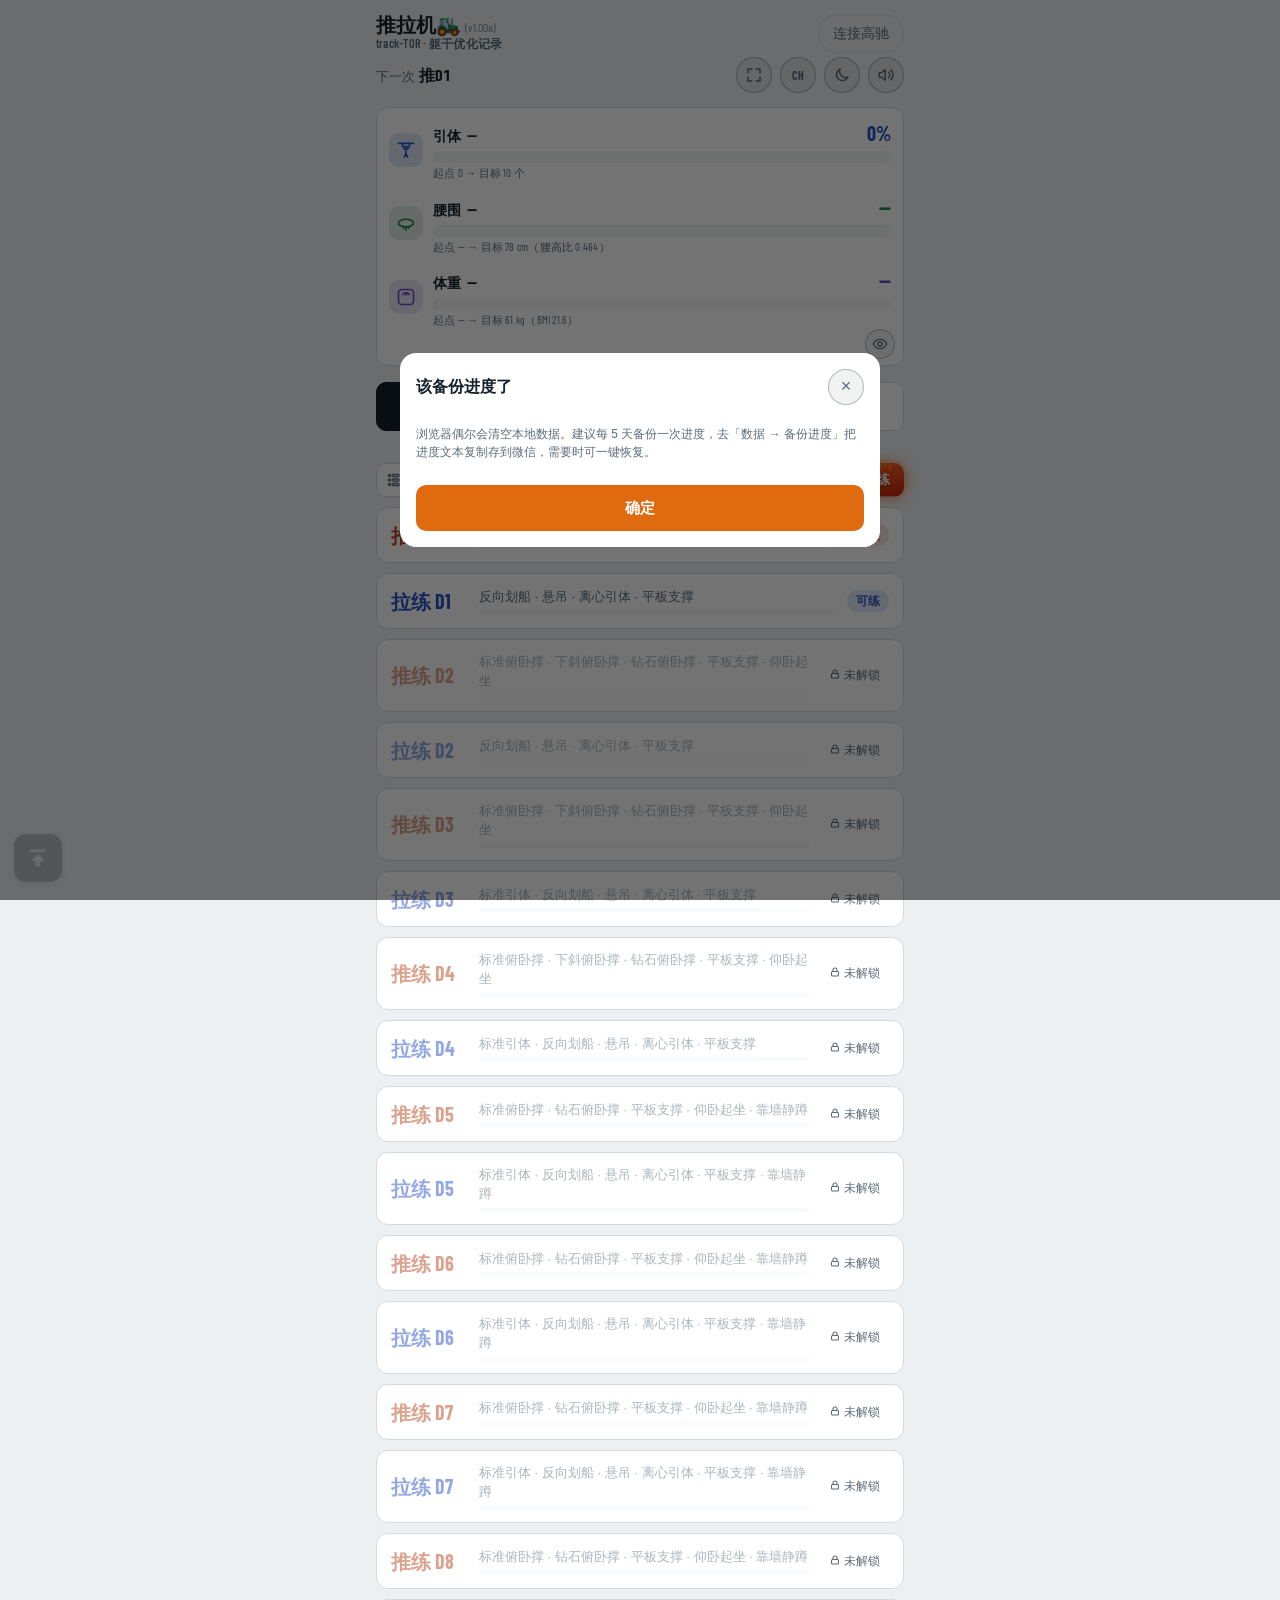
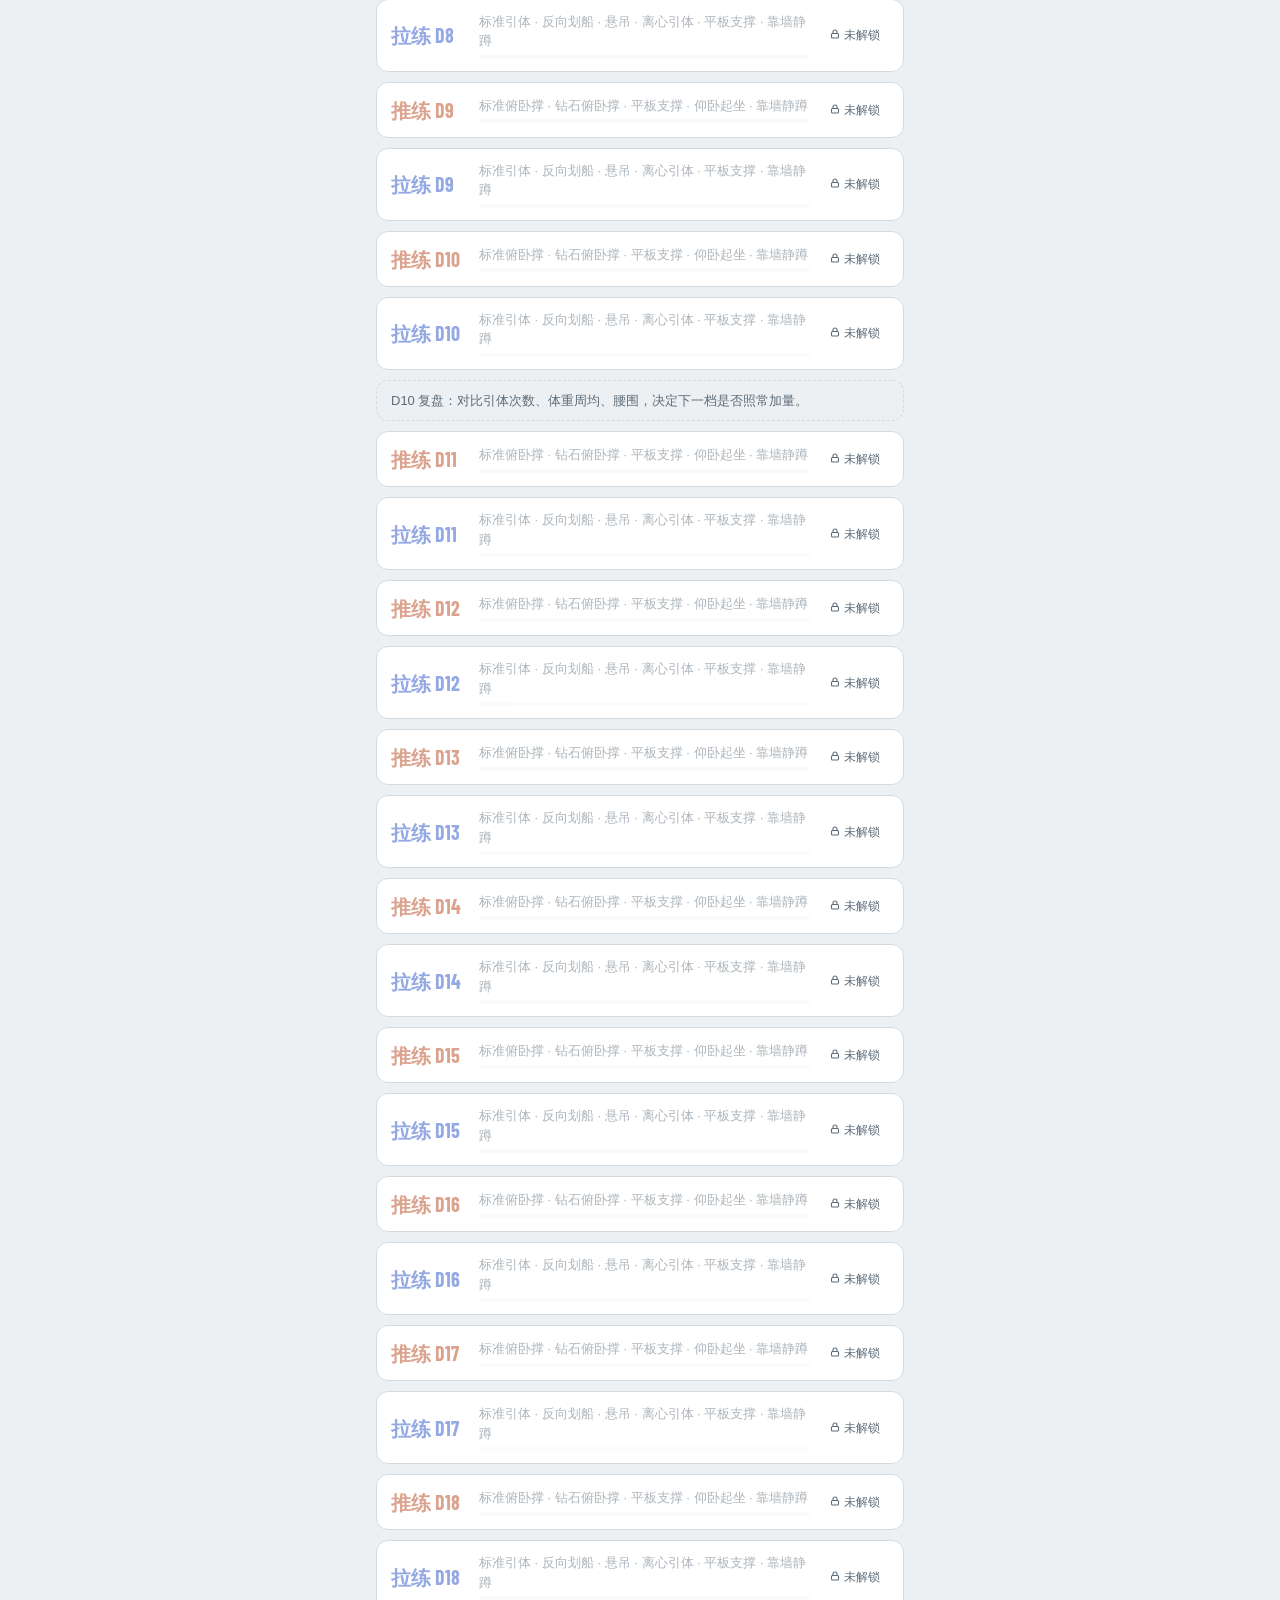
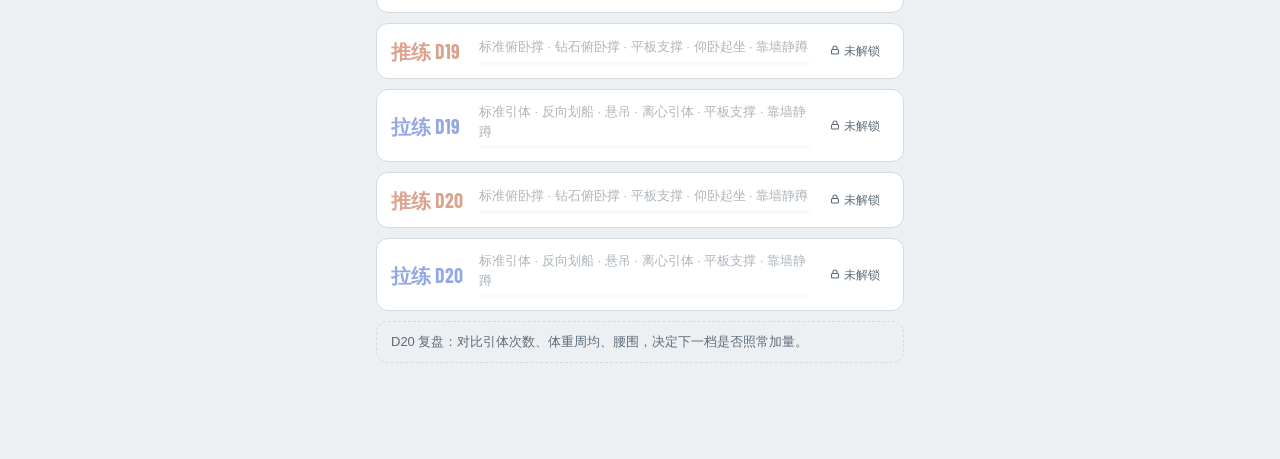
==== commit 9ba5c371: "fix: expose window.T for bilingual diet chart tooltips" ====
--- a/推拉机 track-TOR.html
+++ b/推拉机 track-TOR.html
@@ -633,6 +633,7 @@
 window.pad = pad;
 let LANG="zh";try{LANG=localStorage.getItem("pushpull-v1-lang")||"zh"}catch(e){}
 const T=(zh,en)=>LANG==="en"?en:zh;
+window.T = T;
 const N=e=>T(e.name,e.en), NS=e=>T(e.name.replace(/（.*）/,""),e.en.replace(/\s*\(.*\)/,"")), NOTE=e=>T(e.note,e.noteEn);
 const U=u=>T(u,{"个":"reps","秒":"s","分钟":"min"}[u]||u);
 const LAB=p=>T((p.kind==="push"?"推练":"拉练")+" D"+p.day,(p.kind==="push"?"Push":"Pull")+" D"+p.day);
@@ -2343,7 +2344,7 @@
   
   const box = document.getElementById("dietChart");
   if(!box) return;
-  box.innerHTML = `<svg class="chart" viewBox="0 0 ${W} ${H}" role="img" aria-label="${T("摄入与估算总消耗","Intake vs estimated total burn")}">${g}</svg>`;
+  box.innerHTML = `<svg class="chart" viewBox="0 0 ${W} ${H}" role="img" aria-label="${window.T("摄入与估算总消耗","Intake vs estimated total burn")}">${g}</svg>`;
   const svg = box.querySelector("svg"), tip = document.getElementById("dietTip"), xh = svg.querySelector("#dxh");
   const pick = e => {
     const r = svg.getBoundingClientRect();
@@ -2352,7 +2353,7 @@
     const p = pts[i];
     xh.setAttribute("x1", x(i)); xh.setAttribute("x2", x(i)); xh.setAttribute("visibility", "visible");
     const gap = (p.a!==null && p.b!==null) ? p.b - p.a : null;
-    tip.innerHTML = `${dotDateStr(p.d).slice(5)}　${T("摄入","In")} <b>${f0Dec(p.a)}</b>　${T("消耗","Burn")} <b>${f0Dec(p.b)}</b>　${T("基代","BMR")} <b>${f0Dec(bmrOfDate(p.d))}</b>` + (gap===null ? "" : `　${gap>=0 ? T("缺口","Deficit") : T("盈余","Surplus")} <b>${f0Dec(Math.abs(gap))}</b>`);
+    tip.innerHTML = `${dotDateStr(p.d).slice(5)}　${window.T("摄入","In")} <b>${f0Dec(p.a)}</b>　${window.T("消耗","Burn")} <b>${f0Dec(p.b)}</b>　${window.T("基代","BMR")} <b>${f0Dec(bmrOfDate(p.d))}</b>` + (gap===null ? "" : `　${gap>=0 ? window.T("缺口","Deficit") : window.T("盈余","Surplus")} <b>${f0Dec(Math.abs(gap))}</b>`);
     tip.hidden = false;
     const bbox = box.getBoundingClientRect();
     const px = r.left - bbox.left + x(i)/W * r.width;
@@ -2369,7 +2370,7 @@
   if(!gchips) return;
   gchips.innerHTML = [3,7,14,30].map(n=>{
     const m = dietMovingSum(t,n) || dietMovingSum(ymdAdd(t, -1), n);
-    return `<button type="button" class="gchip" data-dw="${n}" aria-pressed="${n===dietState.gw}"><span>${T("近","Last")} ${n} ${T("天","d")}</span>${m ? `<b class="${m.s>=0 ? "g" : "r"}">${m.s>=0 ? "" : "−"}${Math.abs(Math.round(m.s))}</b>` : `<b>–</b>`}</button>`;
+    return `<button type="button" class="gchip" data-dw="${n}" aria-pressed="${n===dietState.gw}"><span>${window.T("近","Last")} ${n} ${window.T("天","d")}</span>${m ? `<b class="${m.s>=0 ? "g" : "r"}">${m.s>=0 ? "" : "−"}${Math.abs(Math.round(m.s))}</b>` : `<b>–</b>`}</button>`;
   }).join("");
   document.querySelectorAll("#dietGapBox .seg button").forEach(x=>x.setAttribute("aria-pressed", String(+x.dataset.dw===dietState.gw)));
   
@@ -2408,7 +2409,7 @@
   
   const gbox = document.getElementById("dietGchart");
   if(!gbox) return;
-  gbox.innerHTML = `<svg class="chart" viewBox="0 0 ${W} ${H}" role="img" aria-label="${T("每日缺口与","Daily deficit & ")} ${N} ${T("天滚动累计","-day rolling total")}">${g}</svg>`;
+  gbox.innerHTML = `<svg class="chart" viewBox="0 0 ${W} ${H}" role="img" aria-label="${window.T("每日缺口与","Daily deficit & ")} ${N} ${window.T("天滚动累计","-day rolling total")}">${g}</svg>`;
   const svg = gbox.querySelector("svg"), tip = document.getElementById("dietGtip"), xh = svg.querySelector("#dgxh");
   const pick = e => {
     const r = svg.getBoundingClientRect();
@@ -2416,8 +2417,8 @@
     const i = Math.max(0, Math.min(dates.length-1, Math.round((sx-L)/step)));
     const p = pts[i];
     xh.setAttribute("x1", x(i)); xh.setAttribute("x2", x(i)); xh.setAttribute("visibility", "visible");
-    const gapTxt = v => (v>=0 ? T("缺口","Deficit")+" " : T("盈余","Surplus")+" ") + Math.abs(Math.round(v));
-    tip.innerHTML = `${dotDateStr(p.d).slice(5)}　${T("当日","Today")} <b>${p.g===null ? "–" : gapTxt(p.g)}</b>　${T("近","Last")}${N}${T("天","d")} <b>${p.m ? gapTxt(p.m.s) : "–"}</b>${p.m ? `　${T("约","≈")} ${ (Math.abs(p.m.s)/7700).toFixed(2) }kg` : ""}`;
+    const gapTxt = v => (v>=0 ? window.T("缺口","Deficit")+" " : window.T("盈余","Surplus")+" ") + Math.abs(Math.round(v));
+    tip.innerHTML = `${dotDateStr(p.d).slice(5)}　${window.T("当日","Today")} <b>${p.g===null ? "–" : gapTxt(p.g)}</b>　${window.T("近","Last")}${N}${window.T("天","d")} <b>${p.m ? gapTxt(p.m.s) : "–"}</b>${p.m ? `　${window.T("约","≈")} ${ (Math.abs(p.m.s)/7700).toFixed(2) }kg` : ""}`;
     tip.hidden = false;
     const bbox = gbox.getBoundingClientRect();
     const px = r.left - bbox.left + x(i)/W * r.width;
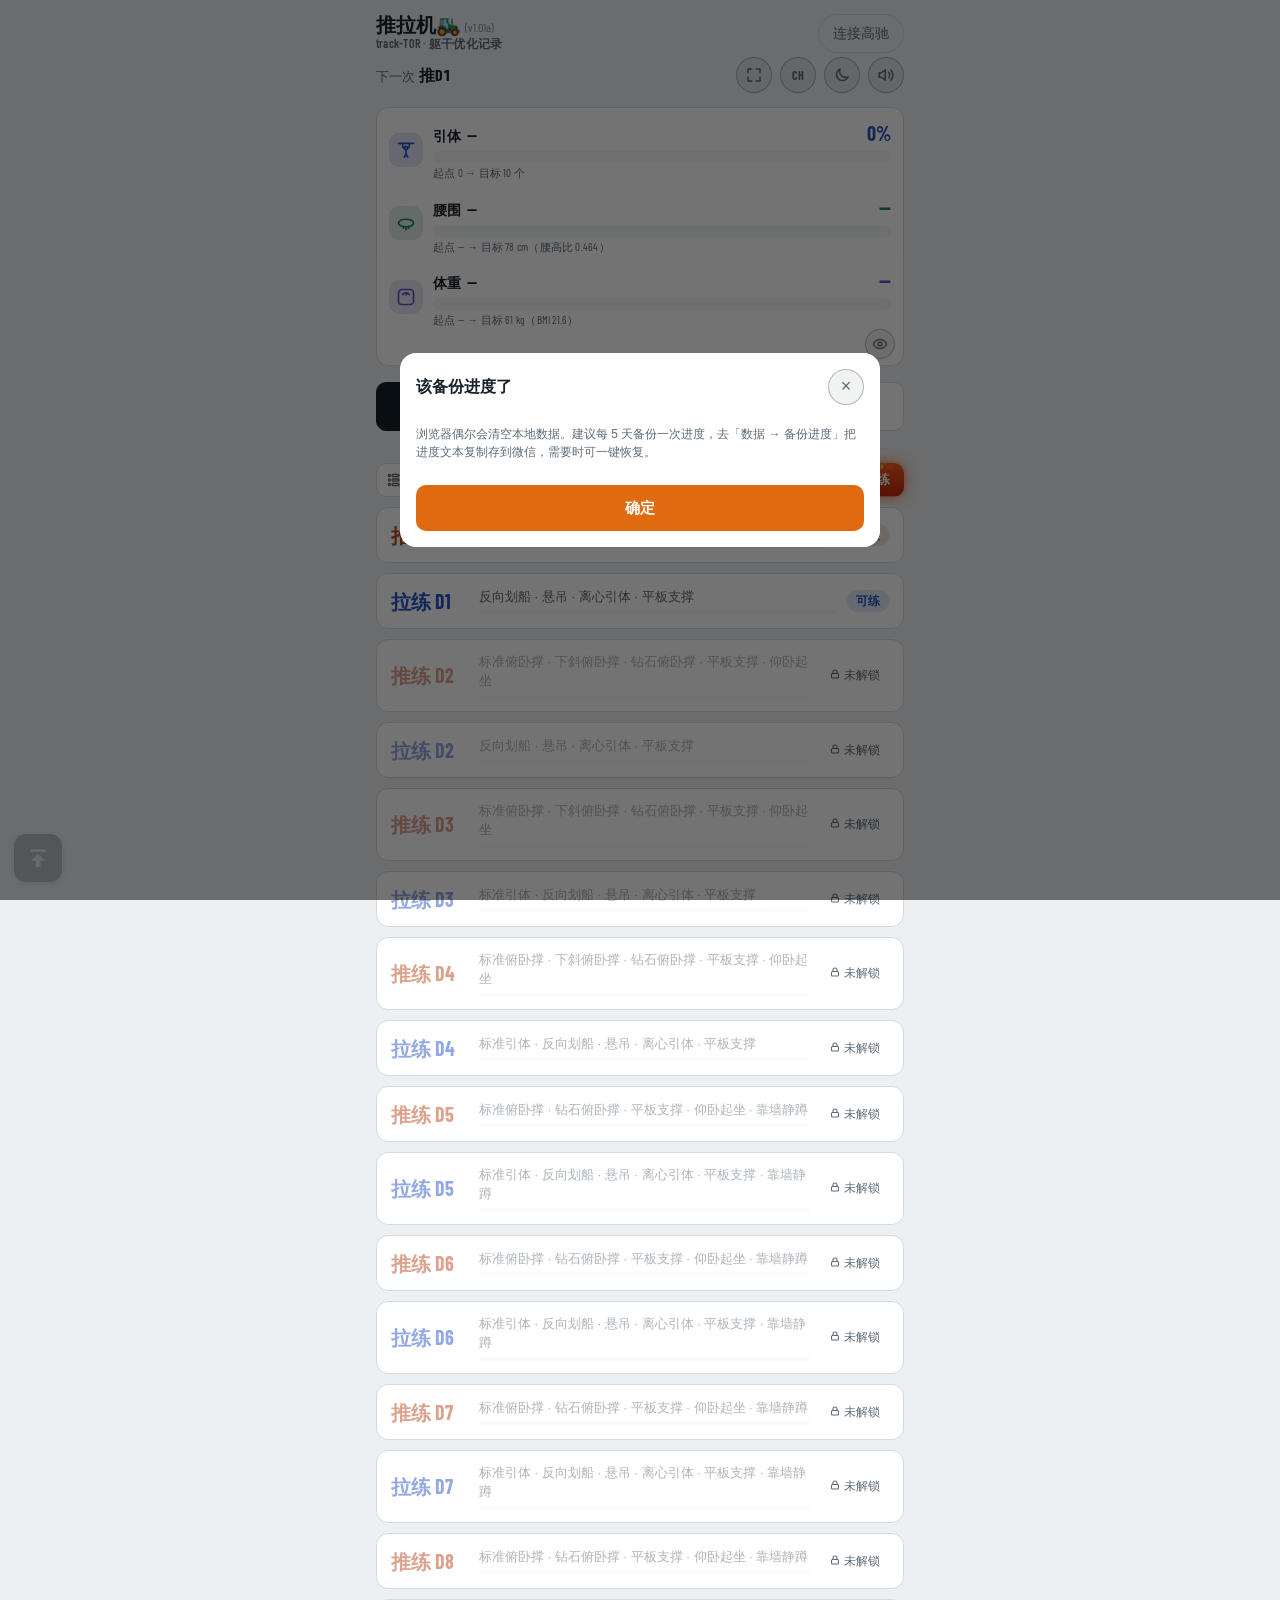
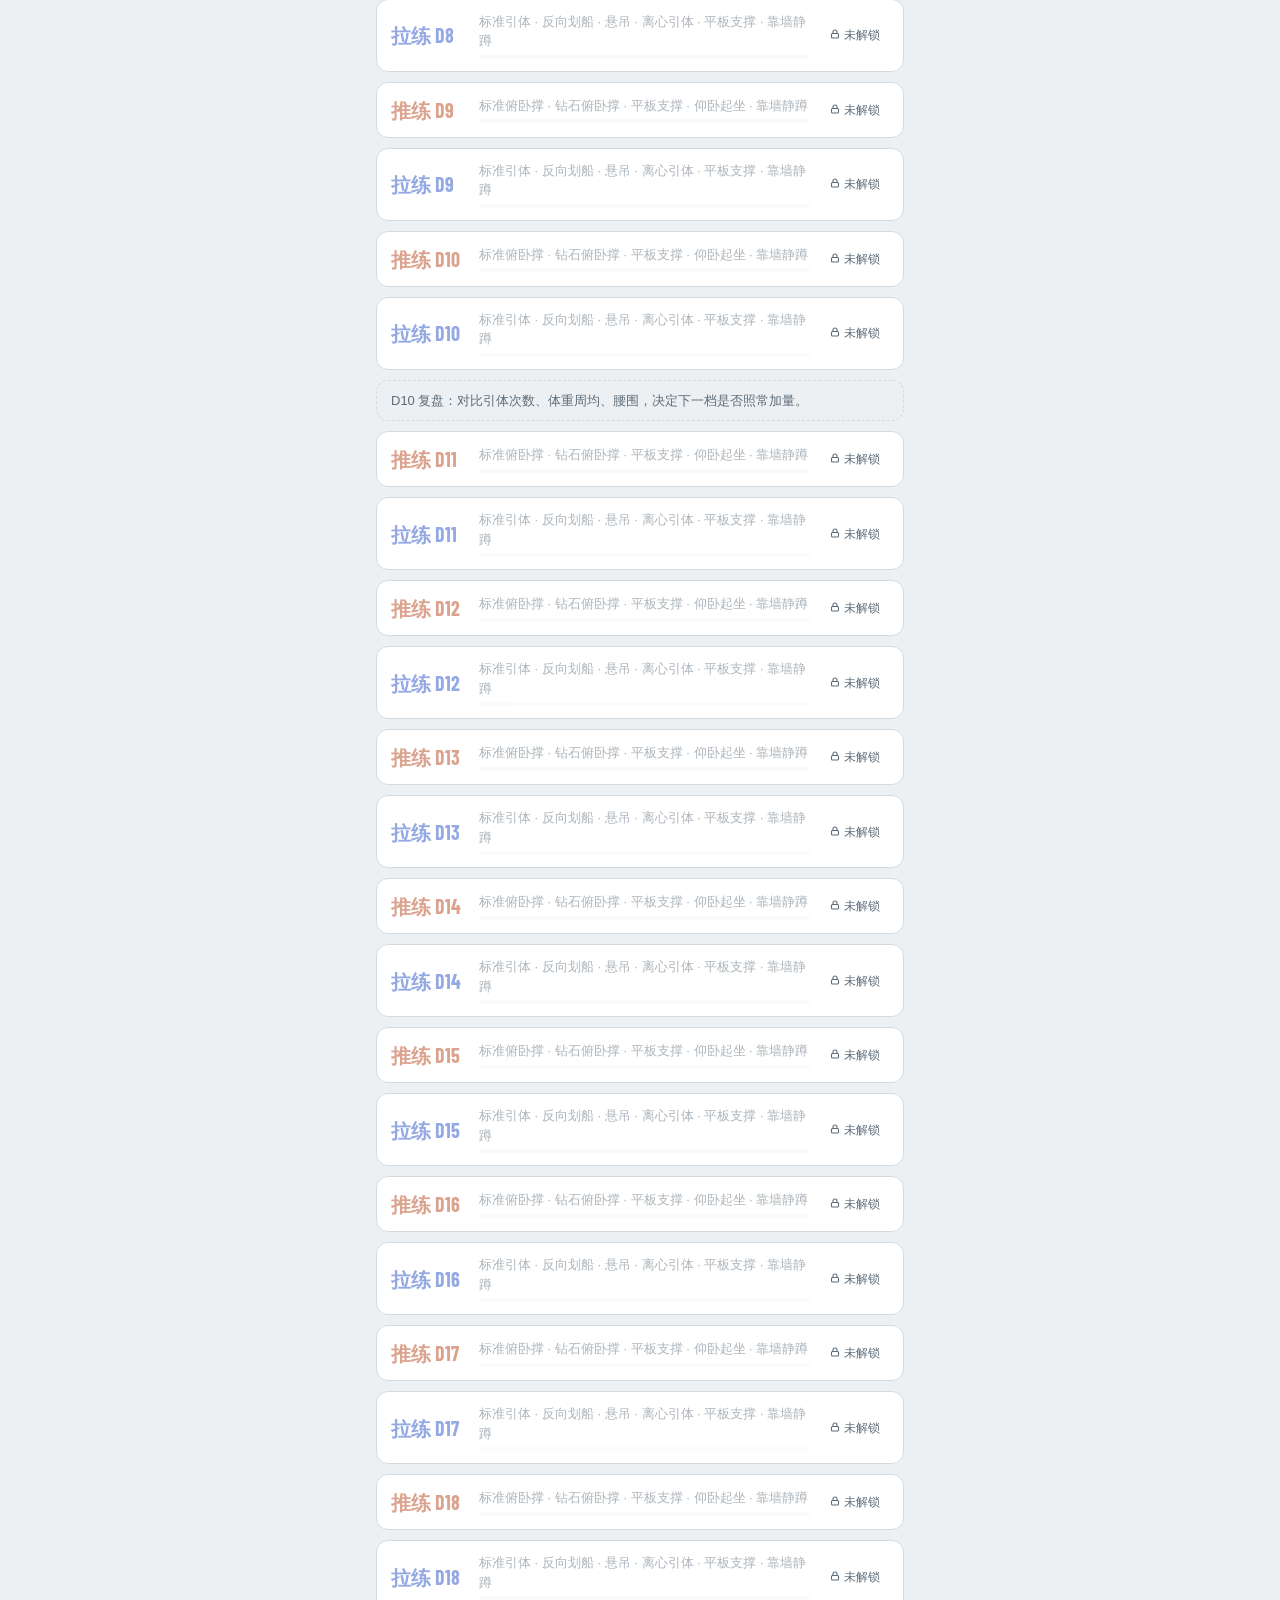
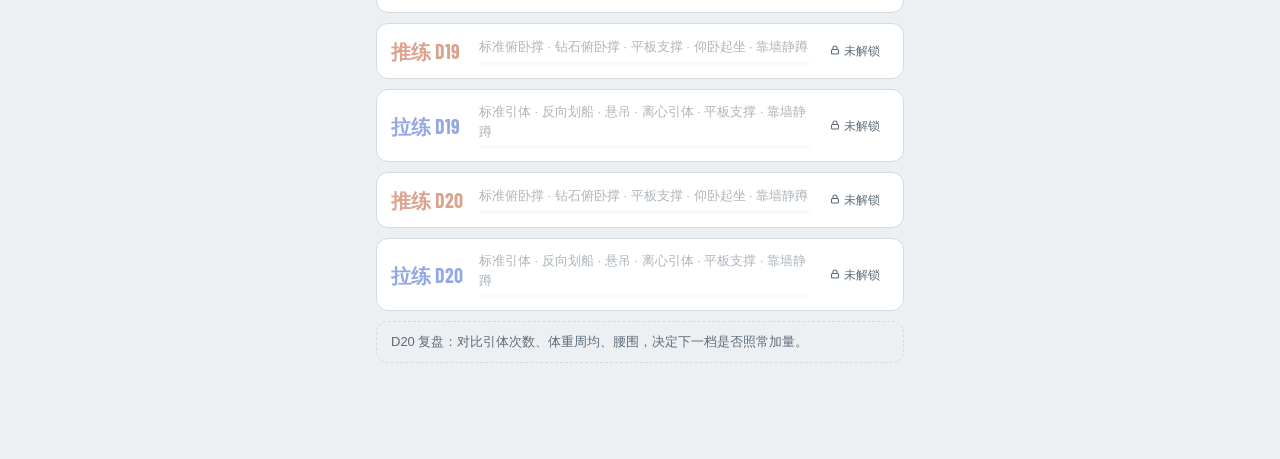
==== commit d1972658: "fix: stop shipping personal data to new users, add COROS region picker - Stop loading diet-data.json" ====
--- a/推拉机 track-TOR.html
+++ b/推拉机 track-TOR.html
@@ -341,7 +341,7 @@
 <div class="wrap">
   <header class="top">
     <div class="trow">
-      <h1><span class="zh">推拉机<span class="flipx">🚜</span></span><span class="en">track-TOR<span class="flipx">🚜</span></span><span class="ver">(v1.00a)</span><small class="h1s"><span class="zh">track-TOR · 躯干优化记录</span><span class="en">Torso Optimisation Record</span></small></h1>
+      <h1><span class="zh">推拉机<span class="flipx">🚜</span></span><span class="en">track-TOR<span class="flipx">🚜</span></span><span class="ver">(v1.01a)</span><small class="h1s"><span class="zh">track-TOR · 躯干优化记录</span><span class="en">Torso Optimisation Record</span></small></h1>
       <button id="pwaInstallBtn" type="button" style="display:none;background:var(--cta);border:0;color:#fff;font-weight:700;font-size:12px;padding:5px 11px;border-radius:999px;cursor:pointer;margin-right:6px">📲 <span class="zh">安装 App</span><span class="en">Install</span></button><button id="syncBtn" class="syncbtn off"><span class="zh">连接中</span><span class="en">Connecting</span></button>
     </div>
     <div class="hrow"><p class="sub"><span class="zh">下一次</span><span class="en">Next</span> <b id="stNext" class="num" style="font-size:16px;color:var(--ink)">—</b></p><div class="hbtns">
@@ -785,22 +785,6 @@
 
 window.loadTrainData = async function loadTrainData(){
   lsLoad();
-  const localSessions = clone(state.sessions || {});
-  const localMetrics = clone(state.metrics || {});
-  for(const url of ["/api/train", "./train-data.json"]){
-    try{
-      const r = await fetch(url, { signal: AbortSignal.timeout(2500) });
-      if(r.ok){
-        const data = await r.json();
-        state.sessions = Object.assign({}, data.sessions || {}, localSessions);
-        state.metrics = Object.assign({}, data.metrics || {}, localMetrics);
-        if(data.settings) state.settings = Object.assign({}, GDEF, data.settings, state.settings || {});
-        try{ localStorage.setItem(LS, JSON.stringify(state)); }catch(e){}
-        renderAll();
-        return;
-      }
-    }catch(e){}
-  }
   renderAll();
 }
 try{if(navigator.storage&&navigator.storage.persist)navigator.storage.persist()}catch(e){}
@@ -1786,7 +1770,23 @@
 }
 
 /* --- 纯前端 PKCE 授权流程 --- */
-const COROS_ISSUER = "https://mcpus.coros.com";
+const COROS_REGIONS = { cn:"https://mcpcn.coros.com", eu:"https://mcpeu.coros.com", us:"https://mcpus.coros.com" };
+const COROS_REGION_K = "tracktor-coros-region";
+/* 优先用已选区域，其次已存令牌的区域，最后按时区猜一个默认值 */
+function corosRegion(){
+  let saved = null;
+  try{ saved = localStorage.getItem(COROS_REGION_K); }catch(e){}
+  if(COROS_REGIONS[saved]) return saved;
+  const tk = readCorosToken();
+  const fromToken = tk && Object.keys(COROS_REGIONS).find(k=>COROS_REGIONS[k]===tk.issuer);
+  if(fromToken) return fromToken;
+  let tz = "";
+  try{ tz = Intl.DateTimeFormat().resolvedOptions().timeZone || ""; }catch(e){}
+  if(tz==="Asia/Shanghai"||tz==="Asia/Urumqi") return "cn";
+  if(tz.startsWith("Europe/")) return "eu";
+  return "us";
+}
+function corosIssuer(){ return COROS_REGIONS[corosRegion()]; }
 const COROS_REDIRECT = "https://vincent0923.github.io/Track-TOR/";
 const COROS_SCOPE = "openid offline_access mcp.tools";
 
@@ -1806,7 +1806,7 @@
 
 /* 动态注册公开客户端（无 secret） */
 async function corosRegisterClient(){
-  const j = await _corosPost(COROS_ISSUER + "/connect/register", {
+  const j = await _corosPost(corosIssuer() + "/connect/register", {
     client_name: "Track-TOR Web",
     redirect_uris: [COROS_REDIRECT],
     grant_types: ["authorization_code","refresh_token"],
@@ -1820,12 +1820,12 @@
 
 /* 创建 CLI 登录会话 */
 async function corosCreateSession(clientId){
-  return await _corosPost(COROS_ISSUER + "/api/v1/cli/login-sessions", { clientId });
+  return await _corosPost(corosIssuer() + "/api/v1/cli/login-sessions", { clientId });
 }
 
 /* 轮询 claim 会话状态，返回 {status, loginTicket?, ...} */
 async function corosClaim(sessionId, pollToken){
-  const r = await fetch(COROS_ISSUER + "/api/v1/cli/login-sessions/" + encodeURIComponent(sessionId) + "/claim", {
+  const r = await fetch(corosIssuer() + "/api/v1/cli/login-sessions/" + encodeURIComponent(sessionId) + "/claim", {
     method:"POST",
     headers:{ "Content-Type":"application/json", "X-Poll-Token": pollToken }
   });
@@ -1836,7 +1836,7 @@
 }
 
 /* 用授权码换 token（PKCE） */
-async function corosExchangeCode(clientId, code, verifier){
+async function corosExchangeCode(issuer, clientId, code, verifier){
   const body = new URLSearchParams({
     grant_type: "authorization_code",
     client_id: clientId,
@@ -1844,7 +1844,7 @@
     redirect_uri: COROS_REDIRECT,
     code_verifier: verifier
   });
-  const r = await fetch(COROS_ISSUER + "/oauth2/token", {
+  const r = await fetch(issuer + "/oauth2/token", {
     method:"POST",
     headers:{ "Content-Type":"application/x-www-form-urlencoded" },
     body: body.toString()
@@ -1870,6 +1870,13 @@
     )}</p>
 
     <div id="corosAuthBox">
+      <div class="field" style="margin-bottom:10px"><label for="corosRegionSel">${T("高驰账号所在区域","COROS account region")}</label>
+        <select id="corosRegionSel" style="width:100%;font:inherit;font-size:16px;padding:8px 10px;border:1px solid var(--line);border-radius:9px;background:var(--sunk);color:var(--ink)">
+          <option value="cn">${T("中国大陆","Mainland China")}</option>
+          <option value="eu">${T("欧洲","Europe")}</option>
+          <option value="us">${T("美国及其他地区","US & other regions")}</option>
+        </select>
+      </div>
       <button id="corosAuthBtn" type="button" class="btn" style="width:100%;background:var(--push);font-size:15px;padding:12px">${T("授权登录高驰账号","Authorize COROS account")}</button>
       <p class="note" id="corosAuthMsg" style="margin:10px 0 0;min-height:16px"></p>
     </div>
@@ -1890,6 +1897,10 @@
   document.body.appendChild(mask);
   const inp = mask.querySelector("#corosTokenInp");
   if(cur){ try{ inp.value = JSON.stringify(cur, null, 2); }catch(e){} }
+  const regionSel = mask.querySelector("#corosRegionSel");
+  regionSel.value = corosRegion();
+  regionSel.addEventListener("change", ()=>{ try{ localStorage.setItem(COROS_REGION_K, regionSel.value); }catch(e){} });
+  const regionIssuer = ()=>COROS_REGIONS[regionSel.value];
   const close = ()=>{ mask.remove(); };
   mask.querySelector("[data-close]").addEventListener("click", close);
   mask.addEventListener("click", e=>{ if(e.target===mask) close(); });
@@ -1916,14 +1927,14 @@
     try{ tk = JSON.parse(raw); }catch(e){}
     if(!tk){
       if(/^[A-Za-z0-9._~\-]{40,}$/.test(raw)){
-        tk = { access_token: raw, token_type: "Bearer", issuer: COROS_ISSUER };
+        tk = { access_token: raw, token_type: "Bearer", issuer: regionIssuer() };
       } else {
         syncMsg(T("令牌格式无法识别，请粘贴完整的 JSON 或 access_token。","Token format not recognised — paste the full JSON or a raw access_token."));
         return;
       }
     }
     if(!tk.access_token){ syncMsg(T("令牌缺少 access_token 字段","Token is missing access_token")); return; }
-    if(!tk.issuer){ tk.issuer = COROS_ISSUER; }
+    if(!tk.issuer){ tk.issuer = regionIssuer(); }
     try{ localStorage.setItem("tracktor-coros-token", JSON.stringify(tk)); }catch(e){
       syncMsg(T("无法保存到本地存储","Could not save to local storage")); return;
     }
@@ -1944,9 +1955,13 @@
     const btn = mask.querySelector("#corosAuthBtn");
     const msgEl = mask.querySelector("#corosAuthMsg");
     btn.disabled = true;
+    regionSel.disabled = true;
     btn.textContent = T("正在准备登录…","Preparing login…");
     msgEl.textContent = "";
     try{
+      /* 整个授权过程固定用这个区域 */
+      try{ localStorage.setItem(COROS_REGION_K, regionSel.value); }catch(e){}
+      const issuer = regionIssuer();
       /* 1. 注册 client + 生成 PKCE */
       const verifier = _pkceVerifier();
       const clientId = await corosRegisterClient();
@@ -1983,22 +1998,23 @@
       /* 4. 拿 loginTicket 访问 authorize_url 换 code：直接让用户跳转（会回到本页带 code） */
       const challenge = await _pkceChallenge(verifier);
       const state = _pkceVerifier();
-      const authUrl = COROS_ISSUER + "/oauth2/authorize?" + new URLSearchParams({
+      const authUrl = issuer + "/oauth2/authorize?" + new URLSearchParams({
         response_type: "code",
         client_id: clientId,
         redirect_uri: COROS_REDIRECT,
         scope: COROS_SCOPE,
         code_challenge: challenge,
         code_challenge_method: "S256",
-        resource: COROS_ISSUER + "/mcp",
+        resource: issuer + "/mcp",
         state: state,
         login_ticket: ticket
       }).toString();
-      sessionStorage.setItem("tracktor-coros-pending", JSON.stringify({ clientId, verifier, state, ts: Date.now() }));
+      sessionStorage.setItem("tracktor-coros-pending", JSON.stringify({ issuer, clientId, verifier, state, ts: Date.now() }));
       window.location.href = authUrl;
 
     }catch(e){
       btn.disabled = false;
+      regionSel.disabled = false;
       btn.textContent = T("授权登录高驰账号","Authorize COROS account");
       msgEl.textContent = T("授权失败：","Authorization failed: ") + (e.message || e);
       syncMsg(T("授权失败，请重试或改用「手动粘贴」。","Authorization failed — retry or paste token manually."));
@@ -2020,7 +2036,8 @@
     if(pend.state && st && st !== pend.state) return false;
     /* 换 token */
     syncMsg(T("授权成功，正在获取令牌…","Authorized — fetching token…"));
-    const tkResp = await corosExchangeCode(pend.clientId, code, pend.verifier);
+    const issuer = pend.issuer || corosIssuer();
+    const tkResp = await corosExchangeCode(issuer, pend.clientId, code, pend.verifier);
     const tk = {
       access_token: tkResp.access_token,
       refresh_token: tkResp.refresh_token,
@@ -2029,7 +2046,7 @@
       obtained_at_epoch: Math.floor(Date.now()/1000),
       expires_at_epoch: Math.floor(Date.now()/1000) + (tkResp.expires_in||3600),
       client_id: pend.clientId,
-      issuer: COROS_ISSUER
+      issuer
     };
     if(!tk.access_token || !tk.refresh_token) throw new Error("token response missing fields");
     localStorage.setItem("tracktor-coros-token", JSON.stringify(tk));
@@ -2066,6 +2083,7 @@
     if(!backupRemindDue()) return;
     /* 延迟到页面渲染稳定后弹提醒 */
     setTimeout(()=>{
+      if(document.getElementById("seedClean")) return;   /* 让旧数据清理提示先处理，下次打开再提醒 */
       const mask = document.createElement("div");
       mask.className = "mask";
       mask.innerHTML = `<div class="sheet" role="dialog" aria-modal="true" aria-label="${T("备份提醒","Backup reminder")}" style="max-width:480px">
@@ -2506,26 +2524,61 @@
       if(j.weights) localWeights = j.weights;
     }
   }catch(e){}
-  for(const url of ["/api/diet", "./diet-data.json"]){
-    try{
-      const r = await fetch(url, { signal: AbortSignal.timeout(2500) });
-      if(r.ok){
-        const data = await r.json();
-        dietState.days = Object.assign({}, data.days || {}, localDays);
-        dietState.coros = Object.assign({}, data.coros || {}, localCoros);
-        dietState.weights = Object.assign({}, data.weights || {}, localWeights);
-        dietState.open = new Set(Object.keys(dietState.days));
-        saveDietLocal();
-        renderDietAll();
-        return;
-      }
-    }catch(e){}
-  }
   dietState.days = localDays;
   dietState.coros = localCoros;
   dietState.weights = localWeights;
   dietState.open = new Set(Object.keys(dietState.days));
   renderDietAll();
+  maybePromptDietSeedCleanup();
+}
+
+/* ---------- 清理早期版本写入的开发者数据：只存日期和指纹，不存数据本身，内容一致才算命中 ---------- */
+const DIET_SEED_KEEP_K = "tracktor-diet-seed-keep";
+const DIET_SEED_FP = {
+  days: "2026-10-15=1k4tuzh 2026-10-16=j7g40p 2026-10-17=6cfhjq 2026-10-19=1r8mjen 2026-10-20=qy6999 2026-10-22=1wywa1r 2026-10-24=1qis29c 2026-10-25=lq5wf4 2026-10-26=18dlpha 2026-10-27=12cks3 2026-10-28=1wqj8ud 2026-10-29=1633u59 2026-10-30=1fdaeqt",
+  coros: "2026-09-03=zxn1e4 2026-09-04=bcgp0z 2026-09-05=1xts3z8 2026-09-06=rv1e7d 2026-09-07=umttif 2026-09-08=1qgj9yw 2026-09-09=1sidkj 2026-09-10=1u2as17 2026-09-11=uywjl 2026-09-12=ljbks8 2026-09-13=385szb 2026-09-14=69p6ex 2026-09-15=n93rlg 2026-09-16=1bja7qf 2026-09-17=10gucw4 2026-09-18=19ath6o 2026-09-19=l3o0te 2026-09-20=1rdneff 2026-09-21=1yh0v94 2026-09-22=1hhljbg 2026-09-23=1l6swsu 2026-09-24=rmc18j 2026-09-25=1m4cbc2 2026-09-26=1idvth6 2026-09-27=xwirid 2026-09-28=128e4hy 2026-09-29=sc1vmi 2026-09-30=sn1p2y 2026-10-01=1q5xksk 2026-10-02=iu2kh9 2026-10-03=1gi0obl 2026-10-04=1hk5v8b 2026-10-05=1kogqv 2026-10-06=qj2221 2026-10-07=17my7qp 2026-10-08=1nlxnhw 2026-10-09=1ht3ag0 2026-10-10=108yac3 2026-10-11=urxu1z 2026-10-12=gt1crm 2026-10-13=g05zln 2026-10-14=1swretl 2026-10-15=ma2xh0 2026-10-16=13vb1ge 2026-10-17=ufrtvm 2026-10-18=1nipbj5 2026-10-19=pwln06 2026-10-20=avswd8 2026-10-21=1oekqcx 2026-10-22=11jsvpb 2026-10-23=1ibwam0 2026-10-24=1fk6fds 2026-10-25=127alpf 2026-10-26=5igmzz 2026-10-27=10ggvh1 2026-10-28=bwikyb 2026-10-29=12u9jxs 2026-10-30=1rnq4p 2026-10-31=15cjp51",
+  weights: "2026-10-30=wkfzym"
+};
+function _fnv36(s){ let h=0x811c9dc5; for(let i=0;i<s.length;i++){ h^=s.charCodeAt(i); h=Math.imul(h,0x01000193); } return (h>>>0).toString(36); }
+function findDietSeedEntries(){
+  const hits = [];
+  Object.keys(DIET_SEED_FP).forEach(sec=>{
+    DIET_SEED_FP[sec].split(" ").forEach(item=>{
+      const [date, fp] = item.split("=");
+      const v = dietState[sec] && dietState[sec][date];
+      if(v && _fnv36(JSON.stringify(v)) === fp) hits.push([sec, date]);
+    });
+  });
+  return hits;
+}
+function maybePromptDietSeedCleanup(){
+  try{ if(localStorage.getItem(DIET_SEED_KEEP_K)) return; }catch(e){ return; }
+  const hits = findDietSeedEntries();
+  if(!hits.length) return;
+  const dates = hits.map(h=>h[1]).sort();
+  const mask = document.createElement("div");
+  mask.className = "mask";
+  mask.innerHTML = `<div class="sheet" role="dialog" aria-modal="true" aria-label="${T("清理旧数据","Clean up old data")}" style="max-width:480px">
+    <b style="font-size:16px">${T("发现不属于你的旧数据","Found data that isn't yours")}</b>
+    <p class="sub" style="margin:8px 0 12px">${T(
+      "早期版本把开发者本人的 "+hits.length+" 条饮食和活动记录（"+dates[0]+" 至 "+dates[dates.length-1]+"）写进了这个浏览器。建议清除，你自己记录和同步的数据不受影响。",
+      "An early version copied "+hits.length+" of the developer's own diet and activity records ("+dates[0]+" to "+dates[dates.length-1]+") into this browser. We suggest removing them. Data you logged or synced yourself isn't affected."
+    )}</p>
+    <button id="seedClean" type="button" class="btn" style="width:100%;background:var(--cta);font-size:15px;padding:12px">${T("清除这些数据","Remove this data")}</button>
+    <button id="seedKeep" type="button" class="btn ghost" style="width:100%;margin-top:8px">${T("这就是我的数据，保留","This is my data, keep it")}</button>
+  </div>`;
+  document.body.appendChild(mask);
+  mask.querySelector("#seedClean").addEventListener("click", ()=>{
+    hits.forEach(([sec, date])=>{ delete dietState[sec][date]; dietState.open.delete(date); });
+    saveDietLocal();
+    renderDietAll();
+    mask.remove();
+    toast(T("已清除","Removed"));
+  });
+  mask.querySelector("#seedKeep").addEventListener("click", ()=>{
+    try{ localStorage.setItem(DIET_SEED_KEEP_K, "1"); }catch(e){}
+    mask.remove();
+  });
 }
 
 function openDietEntryModal(initDate){
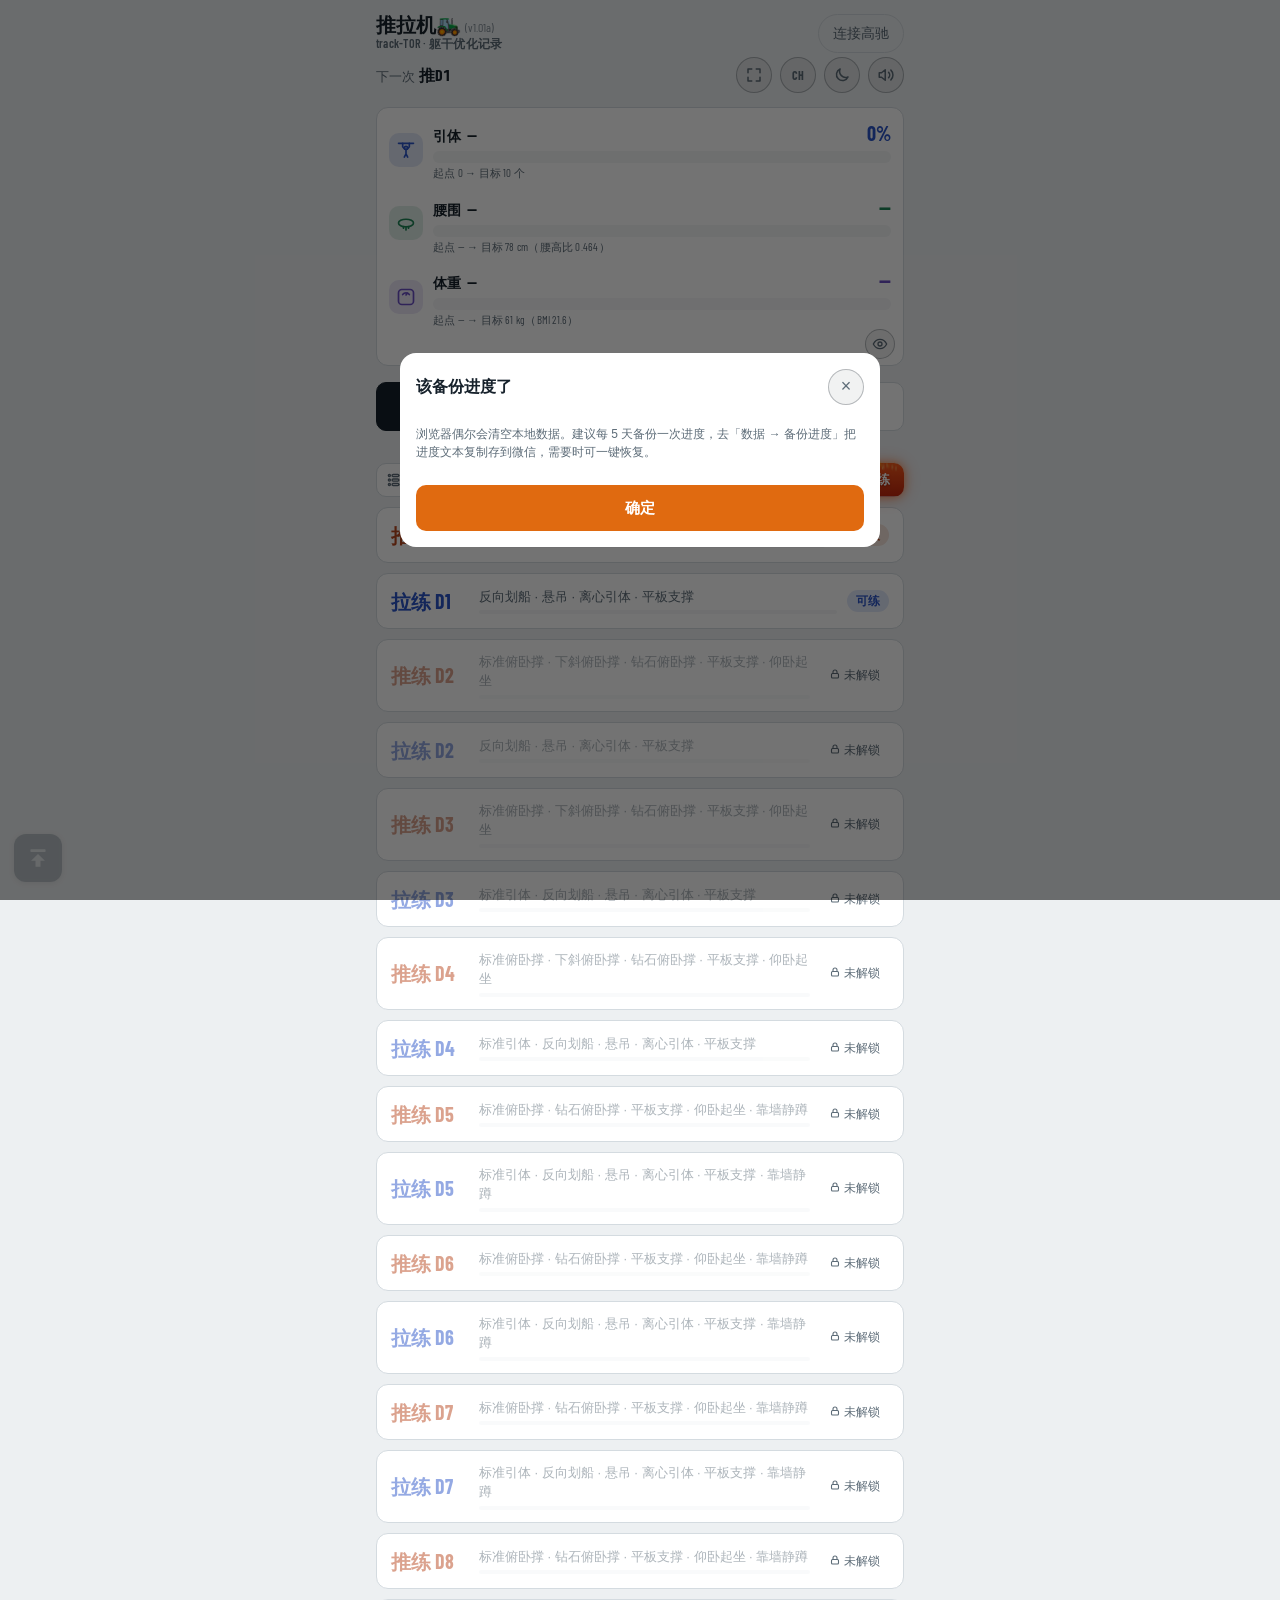
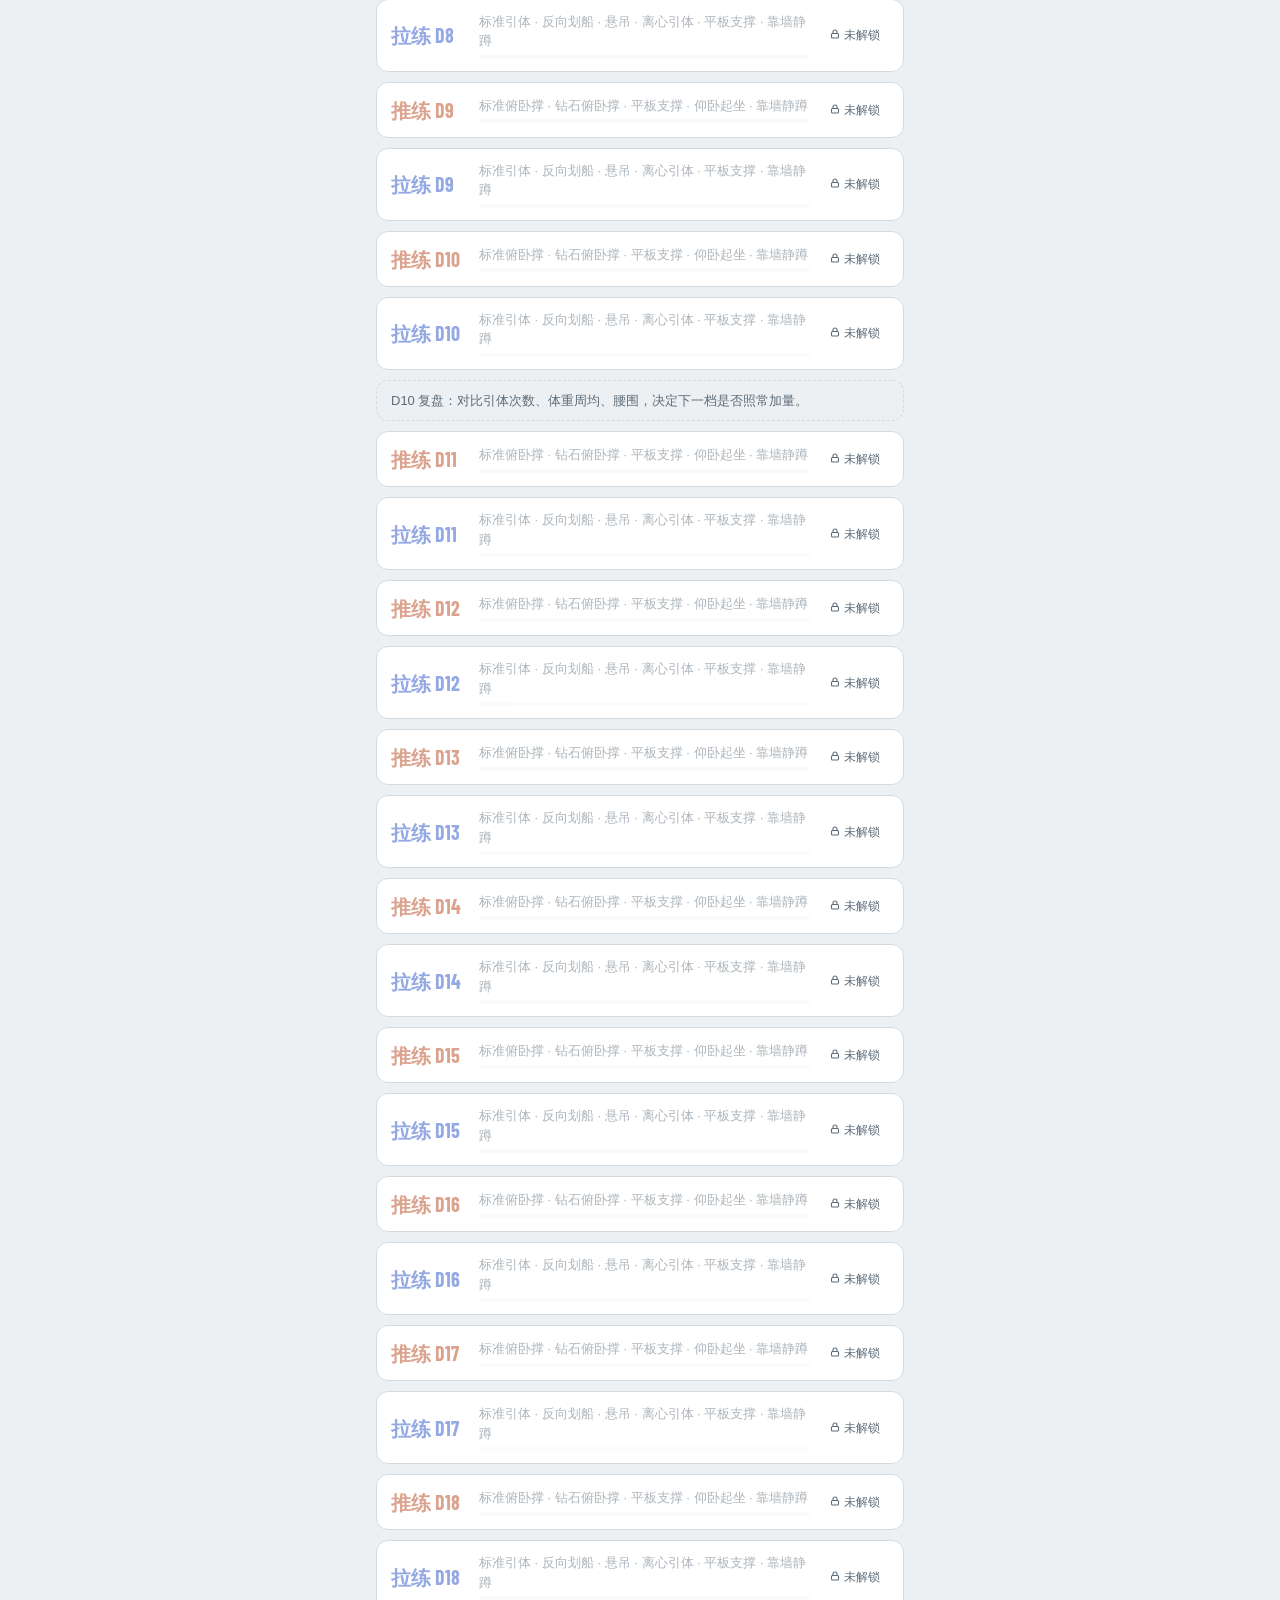
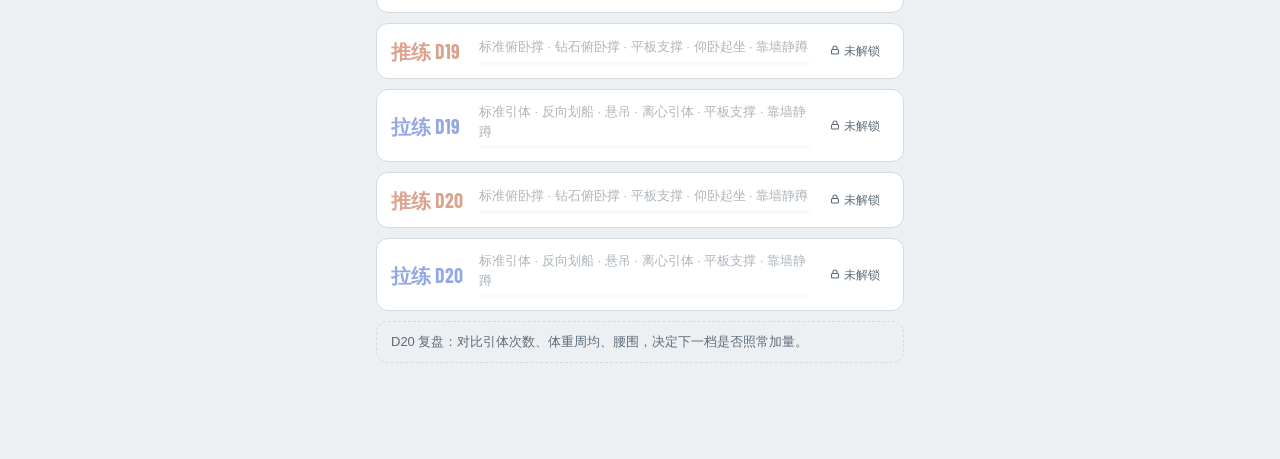
==== commit 04fa1649: "fix: remove seed data cleanup prompt No other users ever received the seeded records, so the prompt " ====
--- a/推拉机 track-TOR.html
+++ b/推拉机 track-TOR.html
@@ -2083,7 +2083,6 @@
     if(!backupRemindDue()) return;
     /* 延迟到页面渲染稳定后弹提醒 */
     setTimeout(()=>{
-      if(document.getElementById("seedClean")) return;   /* 让旧数据清理提示先处理，下次打开再提醒 */
       const mask = document.createElement("div");
       mask.className = "mask";
       mask.innerHTML = `<div class="sheet" role="dialog" aria-modal="true" aria-label="${T("备份提醒","Backup reminder")}" style="max-width:480px">
@@ -2529,57 +2528,8 @@
   dietState.weights = localWeights;
   dietState.open = new Set(Object.keys(dietState.days));
   renderDietAll();
-  maybePromptDietSeedCleanup();
-}
-
-/* ---------- 清理早期版本写入的开发者数据：只存日期和指纹，不存数据本身，内容一致才算命中 ---------- */
-const DIET_SEED_KEEP_K = "tracktor-diet-seed-keep";
-const DIET_SEED_FP = {
-  days: "2026-10-15=1k4tuzh 2026-10-16=j7g40p 2026-10-17=6cfhjq 2026-10-19=1r8mjen 2026-10-20=qy6999 2026-10-22=1wywa1r 2026-10-24=1qis29c 2026-10-25=lq5wf4 2026-10-26=18dlpha 2026-10-27=12cks3 2026-10-28=1wqj8ud 2026-10-29=1633u59 2026-10-30=1fdaeqt",
-  coros: "2026-09-03=zxn1e4 2026-09-04=bcgp0z 2026-09-05=1xts3z8 2026-09-06=rv1e7d 2026-09-07=umttif 2026-09-08=1qgj9yw 2026-09-09=1sidkj 2026-09-10=1u2as17 2026-09-11=uywjl 2026-09-12=ljbks8 2026-09-13=385szb 2026-09-14=69p6ex 2026-09-15=n93rlg 2026-09-16=1bja7qf 2026-09-17=10gucw4 2026-09-18=19ath6o 2026-09-19=l3o0te 2026-09-20=1rdneff 2026-09-21=1yh0v94 2026-09-22=1hhljbg 2026-09-23=1l6swsu 2026-09-24=rmc18j 2026-09-25=1m4cbc2 2026-09-26=1idvth6 2026-09-27=xwirid 2026-09-28=128e4hy 2026-09-29=sc1vmi 2026-09-30=sn1p2y 2026-10-01=1q5xksk 2026-10-02=iu2kh9 2026-10-03=1gi0obl 2026-10-04=1hk5v8b 2026-10-05=1kogqv 2026-10-06=qj2221 2026-10-07=17my7qp 2026-10-08=1nlxnhw 2026-10-09=1ht3ag0 2026-10-10=108yac3 2026-10-11=urxu1z 2026-10-12=gt1crm 2026-10-13=g05zln 2026-10-14=1swretl 2026-10-15=ma2xh0 2026-10-16=13vb1ge 2026-10-17=ufrtvm 2026-10-18=1nipbj5 2026-10-19=pwln06 2026-10-20=avswd8 2026-10-21=1oekqcx 2026-10-22=11jsvpb 2026-10-23=1ibwam0 2026-10-24=1fk6fds 2026-10-25=127alpf 2026-10-26=5igmzz 2026-10-27=10ggvh1 2026-10-28=bwikyb 2026-10-29=12u9jxs 2026-10-30=1rnq4p 2026-10-31=15cjp51",
-  weights: "2026-10-30=wkfzym"
-};
-function _fnv36(s){ let h=0x811c9dc5; for(let i=0;i<s.length;i++){ h^=s.charCodeAt(i); h=Math.imul(h,0x01000193); } return (h>>>0).toString(36); }
-function findDietSeedEntries(){
-  const hits = [];
-  Object.keys(DIET_SEED_FP).forEach(sec=>{
-    DIET_SEED_FP[sec].split(" ").forEach(item=>{
-      const [date, fp] = item.split("=");
-      const v = dietState[sec] && dietState[sec][date];
-      if(v && _fnv36(JSON.stringify(v)) === fp) hits.push([sec, date]);
-    });
-  });
-  return hits;
-}
-function maybePromptDietSeedCleanup(){
-  try{ if(localStorage.getItem(DIET_SEED_KEEP_K)) return; }catch(e){ return; }
-  const hits = findDietSeedEntries();
-  if(!hits.length) return;
-  const dates = hits.map(h=>h[1]).sort();
-  const mask = document.createElement("div");
-  mask.className = "mask";
-  mask.innerHTML = `<div class="sheet" role="dialog" aria-modal="true" aria-label="${T("清理旧数据","Clean up old data")}" style="max-width:480px">
-    <b style="font-size:16px">${T("发现不属于你的旧数据","Found data that isn't yours")}</b>
-    <p class="sub" style="margin:8px 0 12px">${T(
-      "早期版本把开发者本人的 "+hits.length+" 条饮食和活动记录（"+dates[0]+" 至 "+dates[dates.length-1]+"）写进了这个浏览器。建议清除，你自己记录和同步的数据不受影响。",
-      "An early version copied "+hits.length+" of the developer's own diet and activity records ("+dates[0]+" to "+dates[dates.length-1]+") into this browser. We suggest removing them. Data you logged or synced yourself isn't affected."
-    )}</p>
-    <button id="seedClean" type="button" class="btn" style="width:100%;background:var(--cta);font-size:15px;padding:12px">${T("清除这些数据","Remove this data")}</button>
-    <button id="seedKeep" type="button" class="btn ghost" style="width:100%;margin-top:8px">${T("这就是我的数据，保留","This is my data, keep it")}</button>
-  </div>`;
-  document.body.appendChild(mask);
-  mask.querySelector("#seedClean").addEventListener("click", ()=>{
-    hits.forEach(([sec, date])=>{ delete dietState[sec][date]; dietState.open.delete(date); });
-    saveDietLocal();
-    renderDietAll();
-    mask.remove();
-    toast(T("已清除","Removed"));
-  });
-  mask.querySelector("#seedKeep").addEventListener("click", ()=>{
-    try{ localStorage.setItem(DIET_SEED_KEEP_K, "1"); }catch(e){}
-    mask.remove();
-  });
-}
+}
+
 
 function openDietEntryModal(initDate){
   const targetDate = initDate || (window.today ? window.today() : "2026-11-01");
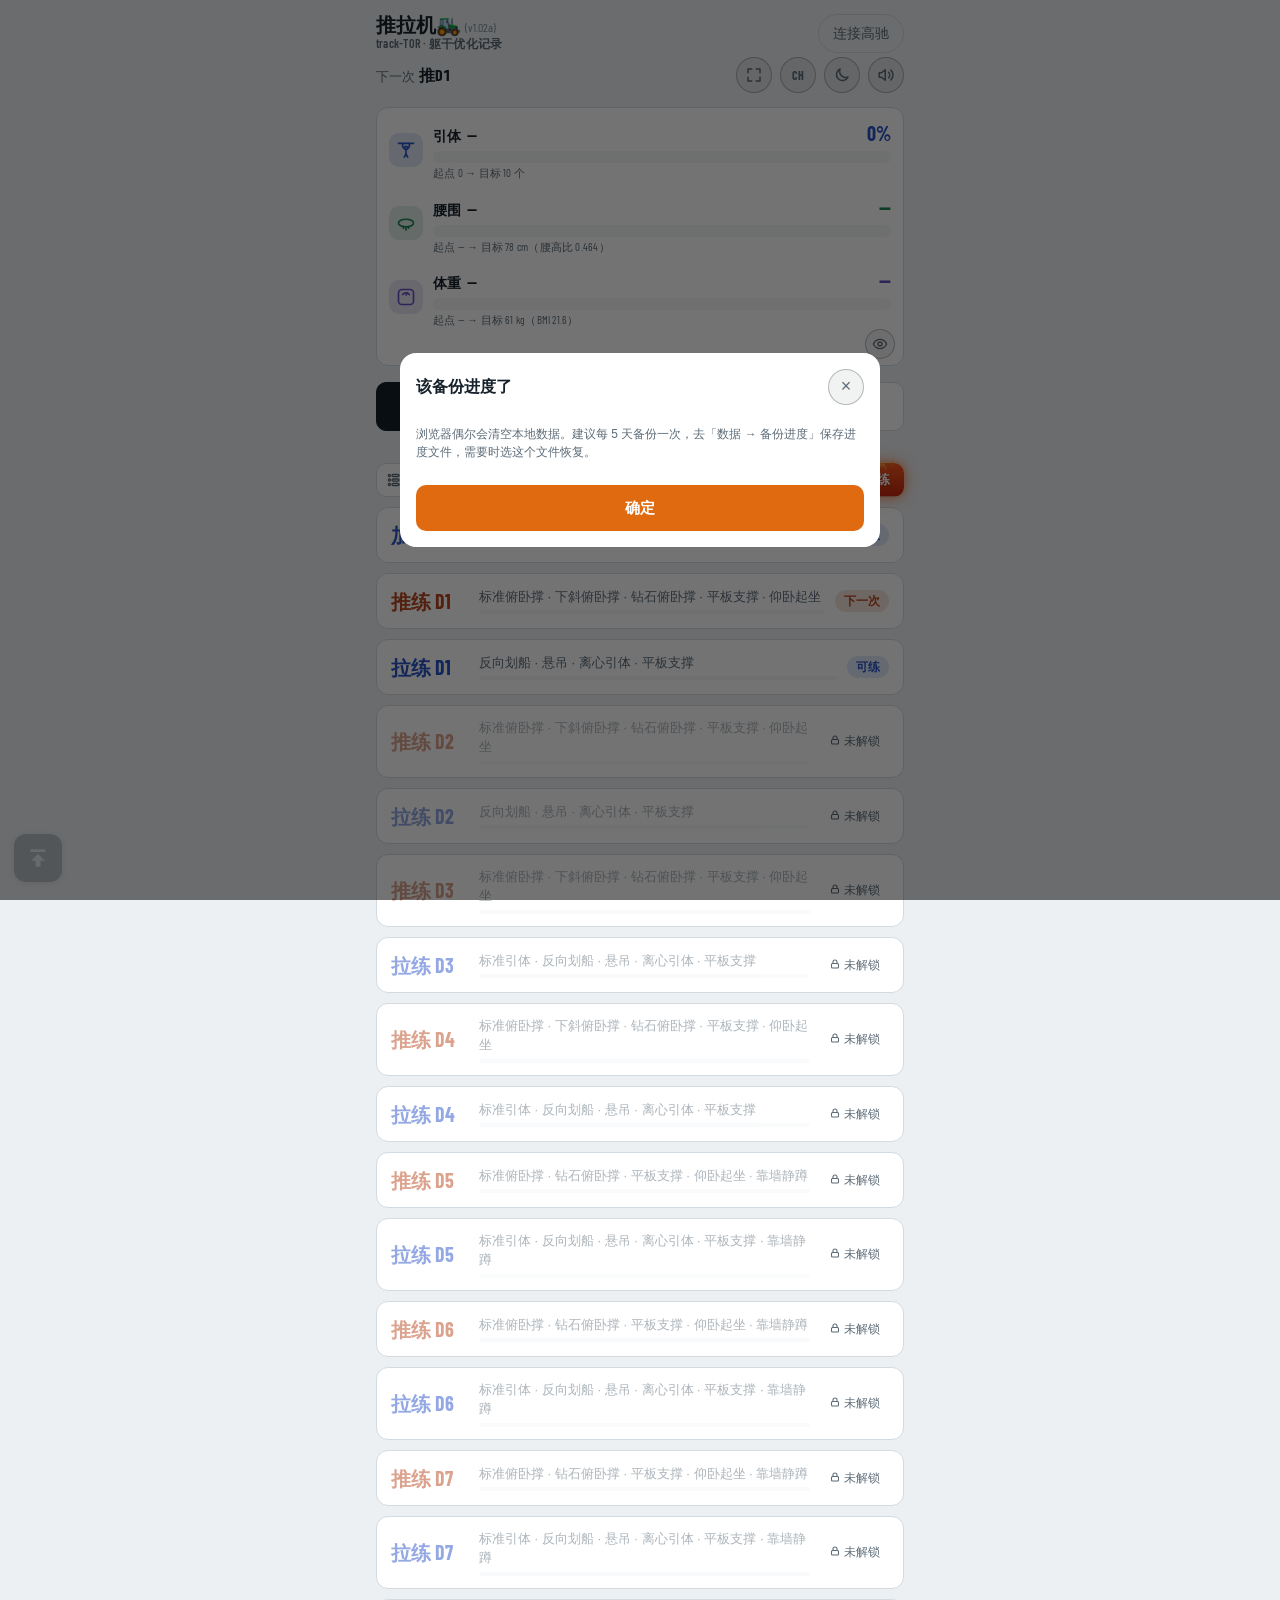
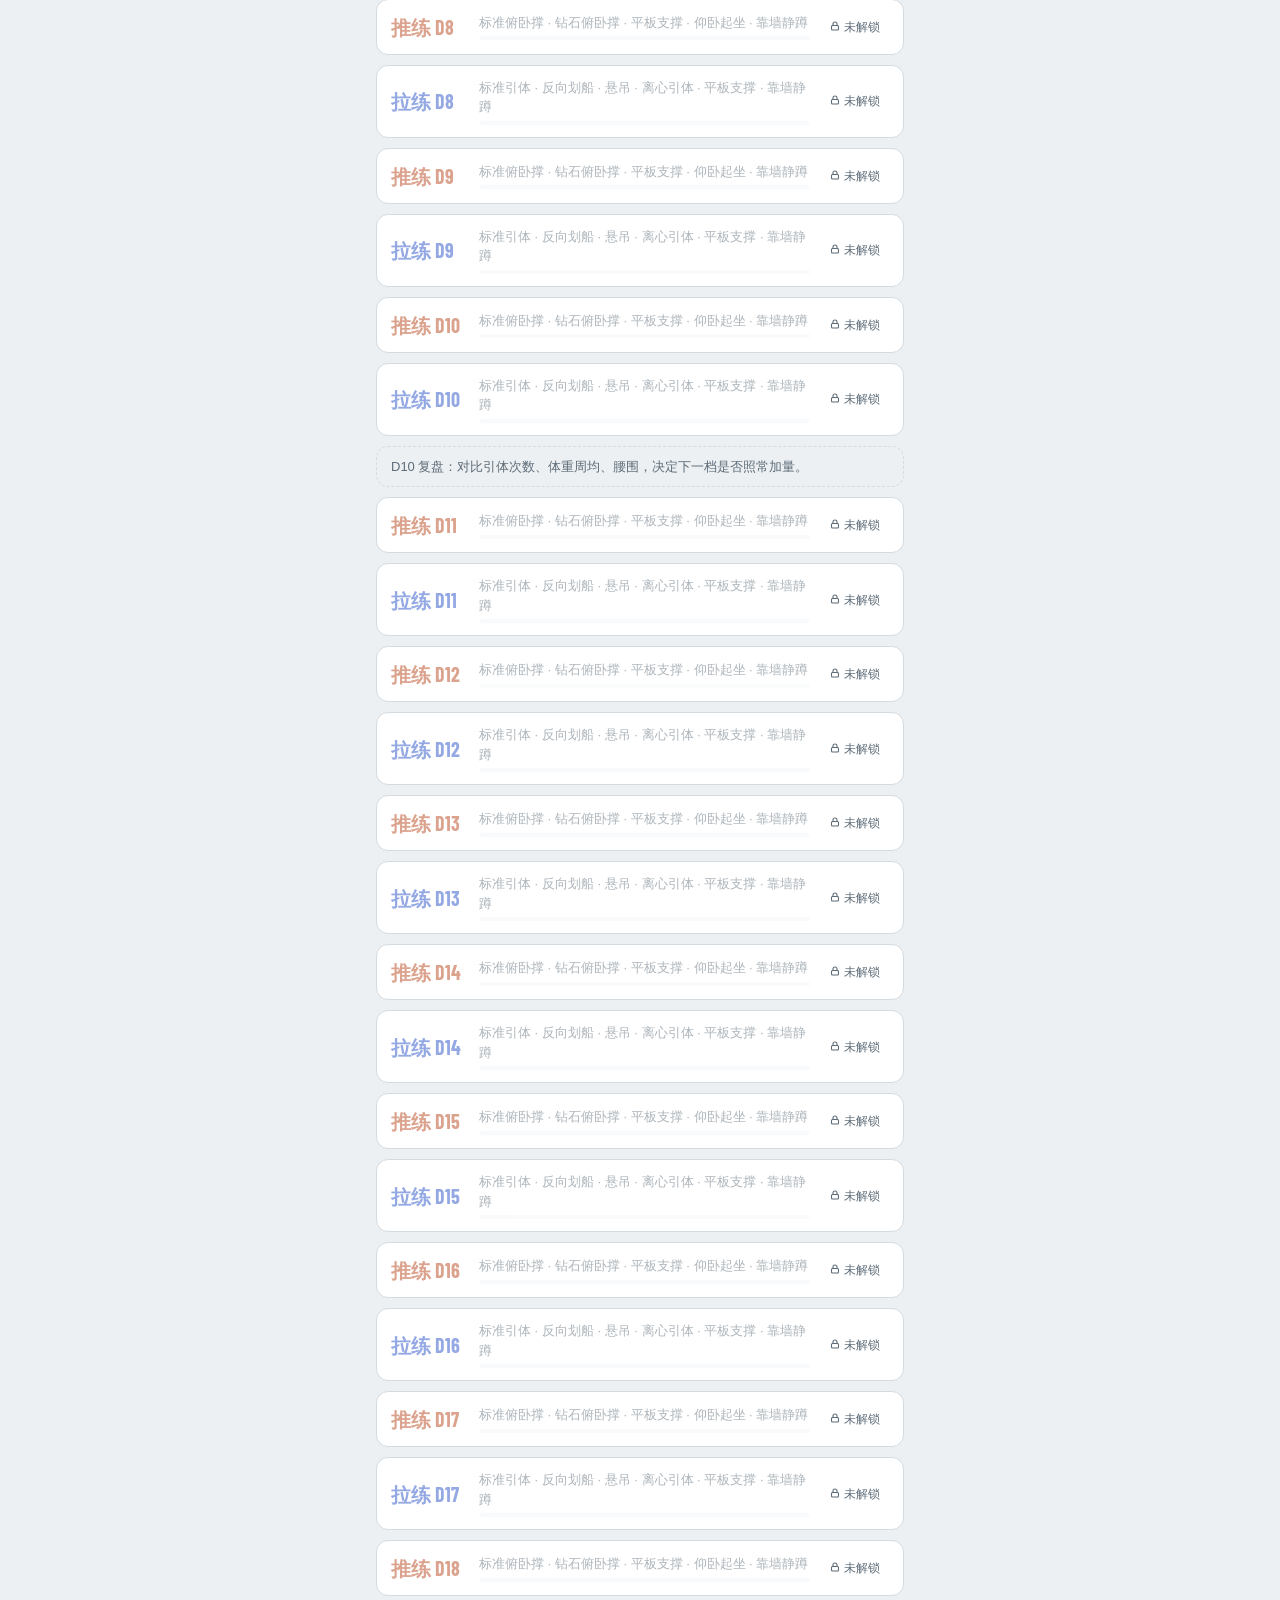
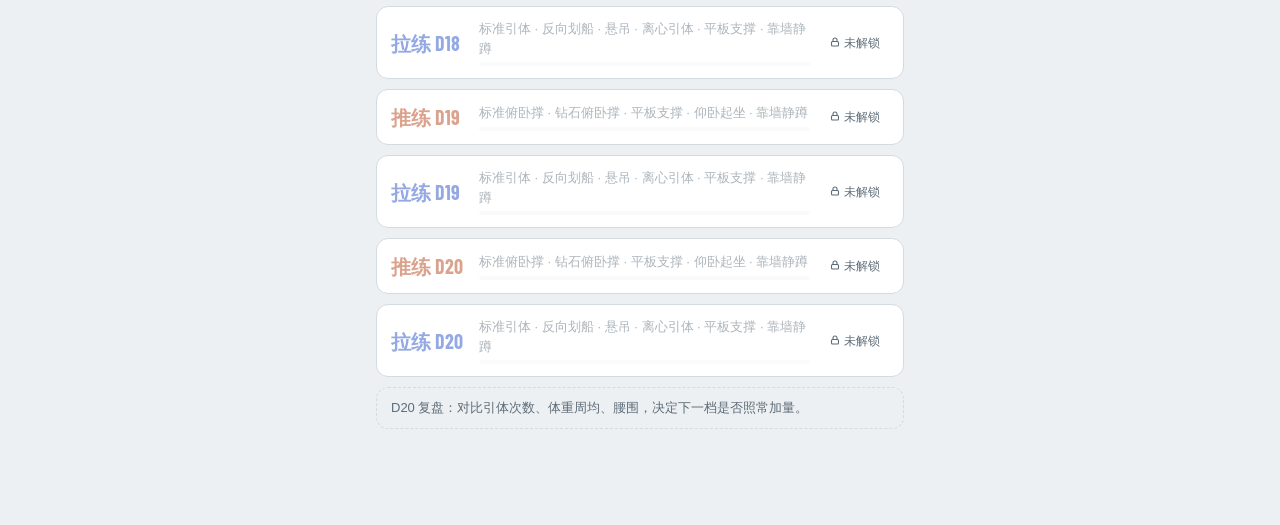
==== commit bd453012: "feat: ledger diet page, daily extra practice, txt backups (v1.02a) - Rebuild the diet tab in the led" ====
--- a/推拉机 track-TOR.html
+++ b/推拉机 track-TOR.html
@@ -59,11 +59,66 @@
 .burn-box h4{margin:0;font-size:13px;color:var(--ink);display:flex;justify-content:space-between;align-items:center}
 .burn-preview{font-size:12px;color:var(--muted);font-family:var(--f-body)}
 .burn-preview b{font-family:var(--f-num);font-size:15px;color:var(--push)}
-@media (max-width:520px){
-  .item-row{grid-template-columns:1fr 1fr 1fr;gap:6px}
-  .item-row input.iname{grid-column:1 / -1}
-  .item-head{display:none}
-}
+.sheet input,.sheet textarea{font-size:16px}
+.item-row{grid-template-columns:repeat(5,minmax(0,1fr));gap:6px 5px;padding:8px}
+.item-row .iname-wrap{grid-column:1 / -1;display:flex;gap:4px;align-items:center}
+.item-row .ifield{display:grid;gap:2px;font-size:11px;color:var(--muted);text-align:center;min-width:0}
+.item-row .ifield input{text-align:center;padding:5px 1px;font-family:var(--f-num);font-size:16px}
+.add-grid{display:grid;grid-template-columns:repeat(4,minmax(0,1fr));gap:8px}
+.add-grid .flabel input{padding:7px 4px;text-align:center}
+.add-list{display:grid;gap:2px;margin:0;padding:0;list-style:none;font-size:13px}
+.add-list li{display:flex;justify-content:space-between;gap:10px;padding:5px 0;border-top:1px solid var(--line)}
+.add-list b{font-family:var(--f-num);font-size:15px;font-weight:600;white-space:nowrap}
+.fd-more{border:1px solid var(--line);border-radius:10px;padding:10px 12px;display:grid;gap:8px}
+.fd-more summary{font-size:13px;font-weight:600;cursor:pointer;color:var(--ink)}
+.fd-more[open] summary{margin-bottom:8px}
+.fd-more .fgrid{display:grid;grid-template-columns:1fr 1fr;gap:8px;margin-bottom:8px}
+body[data-tab="diet"] #goals{display:none}
+.xdate{margin-top:10px}
+.xhead{display:flex;justify-content:space-between;align-items:center;gap:8px}
+.xhead h3{margin:0;font-size:15px}
+.xhead small{color:var(--muted);font-size:12px;margin-left:auto}
+.xadd{margin-top:14px;padding-top:12px;border-top:1px solid var(--line);display:grid;gap:8px}
+.xadd-row{display:grid;grid-template-columns:minmax(0,1fr) 76px auto;gap:6px}
+.xadd input,.xadd select{min-width:0;width:100%;font:inherit;font-size:16px;padding:7px 8px;border:1px solid var(--line);border-radius:9px;background:var(--sunk);color:var(--ink)}
+.xadd .btn{padding:7px 12px}
+.xchips{display:flex;gap:6px;flex-wrap:wrap}
+.xrecent{margin:12px 0 0;padding:0;list-style:none;font-size:13px}
+.xrecent li{border-top:1px solid var(--line)}
+.xrecent button{display:flex;gap:10px;width:100%;padding:7px 0;border:0;background:none;color:var(--ink);font:inherit;text-align:left;cursor:pointer}
+.xrecent b{flex:none;font-family:var(--f-num);font-size:15px;font-weight:600}
+.xrecent span{color:var(--muted);min-width:0}
+#pane-diet{--intake:#2C3B44;--burn:#C2662D;--gain:#3E8E63;--loss:#C2453B;--dslate:#2C3B44;--dtotal:#E6E1D6;display:grid;gap:16px;padding-top:8px}
+:root[data-theme="dark"] #pane-diet{--intake:#9DB8C6;--burn:#E58A4F;--gain:#55B884;--loss:#E66A5F;--dslate:#34505E;--dtotal:#2A3234}
+#pane-diet .diet-head{display:flex;justify-content:space-between;align-items:flex-start;gap:12px;flex-wrap:wrap}
+#pane-diet .diet-head h2{margin:0;font-size:24px;font-weight:700;letter-spacing:.02em}
+#pane-diet .diet-head .sub{margin:2px 0 0;font-size:12px;color:var(--muted)}
+#pane-diet .diet-add{background:var(--burn);color:#fff;font-size:13px;font-weight:600;padding:7px 12px;white-space:nowrap}
+#pane-diet .diet-stats{margin:0}
+#pane-diet .stat{padding:10px 12px;border-radius:12px;min-width:0}
+#pane-diet .stat b{font-size:28px;line-height:1.05;white-space:nowrap}
+#pane-diet .stat b.g,#pane-diet .gchip b.g{color:var(--gain)}
+#pane-diet .stat b.r,#pane-diet .gchip b.r{color:var(--loss)}
+#pane-diet .chartbox{position:relative;margin:0;border-radius:14px;padding:12px 12px 8px}
+#pane-diet .chartbox h3{margin:0;font-size:15px;font-weight:700}
+#pane-diet .chartbox h3 span{font:inherit}
+#pane-diet .chead{display:flex;justify-content:space-between;align-items:center;gap:8px;flex-wrap:wrap}
+#pane-diet .dlegend{display:flex;gap:6px 14px;flex-wrap:wrap;font-size:12px;color:var(--muted);margin:6px 0 2px}
+#pane-diet .dlegend i{display:inline-block;width:14px;height:3px;border-radius:2px;vertical-align:middle;margin-right:5px}
+#pane-diet .dfoot{font-size:11px;color:var(--muted);margin:4px 2px 0}
+#dietDays{display:grid;gap:12px}
+#pane-diet .diet-day{margin:0;border-radius:14px}
+#pane-diet .dbar h2{font-size:15px}
+#pane-diet .btn.ghost{color:var(--ink);font-weight:600;background:var(--surface)}
+#pane-diet .pill{background:var(--sunk);color:var(--muted)}
+#pane-diet .pill b{font-family:var(--f-num);font-size:14px;font-weight:600;color:var(--ink)}
+#pane-diet .pill.g{background:color-mix(in srgb,var(--gain) 16%,transparent);color:var(--gain)}
+#pane-diet .pill.g b{color:var(--gain)}
+#pane-diet .pill.r{background:color-mix(in srgb,var(--loss) 16%,transparent);color:var(--loss)}
+#pane-diet .pill.r b{color:var(--loss)}
+#pane-diet .tbl th{background:var(--dslate);color:#fff}
+#pane-diet .tbl tr.tot td{background:var(--dtotal)!important}
+#pane-diet .note{margin:0;padding:8px 14px 12px;font-size:12px}
 </style>
 <title>推拉机 track-TOR</title>
 <link rel="manifest" href="manifest.json">
@@ -121,9 +176,6 @@
 nav.tabs .t-data{flex:1;font-size:17px;padding:11px 0}
 nav.tabs .t-wx{flex:1;font-size:15px;padding:11px 0;display:flex;align-items:center;justify-content:center;gap:5px;color:var(--cta)}
 nav.tabs .t-wx svg{width:18px;height:18px;flex:0 0 auto}
-.wxs textarea{width:100%;min-height:150px;font:13px/1.45 var(--f-body);padding:10px;border:1px solid var(--line);border-radius:10px;background:var(--sunk);color:var(--ink);resize:vertical}
-.wxs p{margin:0 0 8px;font-size:13px;color:var(--muted)}
-.wxs .dp-f .wxgo{background:var(--cta);border-color:var(--cta);color:#fff}
 nav.tabs button[aria-selected="true"]{background:var(--ink);color:var(--bg);border-color:var(--ink)}
 button{font:inherit;color:inherit}
 button:focus-visible,input:focus-visible{outline:2px solid var(--pull);outline-offset:2px}
@@ -341,7 +393,7 @@
 <div class="wrap">
   <header class="top">
     <div class="trow">
-      <h1><span class="zh">推拉机<span class="flipx">🚜</span></span><span class="en">track-TOR<span class="flipx">🚜</span></span><span class="ver">(v1.01a)</span><small class="h1s"><span class="zh">track-TOR · 躯干优化记录</span><span class="en">Torso Optimisation Record</span></small></h1>
+      <h1><span class="zh">推拉机<span class="flipx">🚜</span></span><span class="en">track-TOR<span class="flipx">🚜</span></span><span class="ver">(v1.02a)</span><small class="h1s"><span class="zh">track-TOR · 躯干优化记录</span><span class="en">Torso Optimisation Record</span></small></h1>
       <button id="pwaInstallBtn" type="button" style="display:none;background:var(--cta);border:0;color:#fff;font-weight:700;font-size:12px;padding:5px 11px;border-radius:999px;cursor:pointer;margin-right:6px">📲 <span class="zh">安装 App</span><span class="en">Install</span></button><button id="syncBtn" class="syncbtn off"><span class="zh">连接中</span><span class="en">Connecting</span></button>
     </div>
     <div class="hrow"><p class="sub"><span class="zh">下一次</span><span class="en">Next</span> <b id="stNext" class="num" style="font-size:16px;color:var(--ink)">—</b></p><div class="hbtns">
@@ -366,44 +418,44 @@
     <section id="pane-train"></section>
 
     <section id="pane-diet" hidden>
-      <div style="display:flex;justify-content:space-between;align-items:center;margin:12px 0 10px;gap:10px;flex-wrap:wrap">
+      <div class="diet-head">
         <div>
-          <h2 style="margin:0;font-size:18px"><span class="zh">饮食与热量缺口</span><span class="en">Diet & Calorie Gap</span></h2>
-          <p class="sub" id="dietSyncStatus" style="font-size:12px;margin:2px 0 0"><span class="zh">消耗数据来自高驰 · 支持手动录入卡路里</span><span class="en">Burn from COROS · Manual entry supported</span></p>
+          <h2><span class="zh">饮食账本</span><span class="en">Diet Ledger</span></h2>
+          <p class="sub" id="dietSyncStatus"><span class="zh">消耗数据来自高驰 · 支持手动记录</span><span class="en">Burn from COROS · Manual logging supported</span></p>
         </div>
-        <button class="btn" id="addDietEntryBtn" type="button" style="background:var(--cta);border-color:var(--cta);color:#fff;font-size:13px;padding:7px 12px">+ <span class="zh">记录热量 / 饮食</span><span class="en">Log Food/Kcal</span></button>
+        <button class="btn diet-add" id="addDietEntryBtn" type="button">+ <span class="zh">记录饮食</span><span class="en">Log food</span></button>
       </div>
 
       <section class="diet-stats" aria-label="区间汇总">
-        <div class="stat"><b class="num" id="dAvg">–</b><span><span class="zh">日均缺口 kcal</span><span class="en">Daily Avg Gap</span></span></div>
-        <div class="stat"><b class="num" id="dSum">–</b><span><span class="zh">累计缺口 kcal</span><span class="en">Total Gap</span></span></div>
-        <div class="stat"><b class="num" id="dKg">–</b><span><span class="zh">约合脂肪 kg</span><span class="en">Fat Equiv kg</span></span></div>
+        <div class="stat"><b class="num" id="dAvg">–</b><span><span class="zh">日均缺口 kcal</span><span class="en">Avg gap kcal</span></span></div>
+        <div class="stat"><b class="num" id="dSum">–</b><span><span class="zh">累计缺口 kcal</span><span class="en">Total gap kcal</span></span></div>
+        <div class="stat"><b class="num" id="dKg">–</b><span><span class="zh">约合脂肪 kg</span><span class="en">Fat equiv. kg</span></span></div>
       </section>
 
       <div class="chartbox">
-        <div class="chead" style="display:flex;justify-content:space-between;align-items:center;gap:8px;flex-wrap:wrap">
-          <h3><span class="zh">摄入与估算总消耗</span><span class="en">Intake vs Burn</span></h3>
+        <div class="chead">
+          <h3><span class="zh">摄入与消耗</span><span class="en">Intake vs burn</span></h3>
           <div class="seg maseg" role="group" aria-label="时间范围">
-            <button type="button" data-dr="14" aria-pressed="false"><span class="zh">14天</span><span class="en">14D</span></button>
-            <button type="button" data-dr="30" aria-pressed="true"><span class="zh">30天</span><span class="en">30D</span></button>
+            <button type="button" data-dr="14" aria-pressed="true"><span class="zh">14天</span><span class="en">14D</span></button>
+            <button type="button" data-dr="30" aria-pressed="false"><span class="zh">30天</span><span class="en">30D</span></button>
             <button type="button" data-dr="60" aria-pressed="false"><span class="zh">60天</span><span class="en">60D</span></button>
           </div>
         </div>
-        <div class="legend" style="display:flex;gap:12px;flex-wrap:wrap;font-size:12px;margin:6px 0 2px">
-          <span><i style="display:inline-block;width:12px;height:3px;border-radius:2px;background:var(--ink);margin-right:4px;vertical-align:middle"></i><span class="zh">摄入</span><span class="en">Intake</span></span>
-          <span><i style="display:inline-block;width:12px;height:3px;border-radius:2px;background:var(--push);margin-right:4px;vertical-align:middle"></i><span class="zh">总消耗</span><span class="en">Burn</span></span>
-          <span><i style="display:inline-block;width:12px;height:3px;border-radius:2px;background:var(--muted);opacity:.7;margin-right:4px;vertical-align:middle"></i><span class="zh">基代</span><span class="en">BMR</span></span>
-          <span><i style="display:inline-block;width:12px;height:7px;border-radius:2px;background:var(--ok);opacity:.4;margin-right:4px;vertical-align:middle"></i><span class="zh">缺口</span><span class="en">Gap</span></span>
-          <span><i style="display:inline-block;width:12px;height:7px;border-radius:2px;background:var(--push);opacity:.4;margin-right:4px;vertical-align:middle"></i><span class="zh">盈余</span><span class="en">Surplus</span></span>
+        <div class="dlegend">
+          <span><i style="background:var(--intake)"></i><span class="zh">摄入</span><span class="en">Intake</span></span>
+          <span><i style="background:var(--burn)"></i><span class="zh">估算总消耗</span><span class="en">Est. burn</span></span>
+          <span><i style="background:var(--muted);opacity:.7"></i><span class="zh">基础代谢</span><span class="en">BMR</span></span>
+          <span><i style="background:var(--gain);height:8px;opacity:.5"></i><span class="zh">缺口</span><span class="en">Deficit</span></span>
+          <span><i style="background:var(--loss);height:8px;opacity:.5"></i><span class="zh">盈余</span><span class="en">Surplus</span></span>
         </div>
-        <div id="dietChart" style="position:relative"></div>
+        <div id="dietChart"></div>
         <div class="tip" id="dietTip" hidden></div>
-        <p class="foot note" style="font-size:11px;margin:4px 0 0"><span class="zh">基础代谢按 Mifflin 公式。总消耗 = 基代 + 手表活动热量 × 0.5 + 摄入 × 9%（或手动指定）。</span><span class="en">BMR by Mifflin. Burn = BMR + Active×0.5 + Intake×9%.</span></p>
+        <p class="dfoot"><span class="zh">基础代谢按 Mifflin 公式计算。总消耗 = 基础代谢 + 手表活动热量 × 0.5 + 摄入 × 9%（消化耗能），或直接采用手动填写的当日总消耗。当天的活动热量要到晚上才完整。</span><span class="en">BMR uses the Mifflin formula. Burn = BMR + watch active kcal × 0.5 + intake × 9% (digestion), or the total you enter by hand. Today's activity isn't complete until evening.</span></p>
       </div>
 
-      <div class="chartbox" id="dietGapBox" style="margin-top:10px">
-        <div class="chead" style="display:flex;justify-content:space-between;align-items:center;gap:8px;flex-wrap:wrap">
-          <h3><span class="zh">热量缺口累计</span><span class="en">Cumulative Gap</span></h3>
+      <div class="chartbox" id="dietGapBox">
+        <div class="chead">
+          <h3><span class="zh">热量缺口累计</span><span class="en">Cumulative gap</span></h3>
           <div class="seg maseg" role="group" aria-label="累计天数 / Cumulative days">
             <button type="button" data-dw="3" aria-pressed="false"><span class="zh">3天</span><span class="en">3D</span></button>
             <button type="button" data-dw="7" aria-pressed="true"><span class="zh">7天</span><span class="en">7D</span></button>
@@ -411,13 +463,18 @@
             <button type="button" data-dw="30" aria-pressed="false"><span class="zh">30天</span><span class="en">30D</span></button>
           </div>
         </div>
-        <div class="gchips" id="dietGchips" style="display:grid;grid-template-columns:repeat(4,minmax(0,1fr));gap:6px;margin:8px 0 2px"></div>
-        <div id="dietGchart" style="position:relative"></div>
+        <div class="gchips" id="dietGchips"></div>
+        <div class="dlegend">
+          <span><i style="background:var(--intake)"></i><span class="zh">滚动累计</span><span class="en">Rolling total</span></span>
+          <span><i style="background:var(--gain);height:8px;opacity:.5"></i><span class="zh">当日缺口</span><span class="en">Daily deficit</span></span>
+          <span><i style="background:var(--loss);height:8px;opacity:.5"></i><span class="zh">当日盈余</span><span class="en">Daily surplus</span></span>
+        </div>
+        <div id="dietGchart"></div>
         <div class="tip" id="dietGtip" hidden></div>
-        <p class="foot note" style="font-size:11px;margin:4px 0 0"><span class="zh">过去 N 天滚动缺口之和，正数为缺口，负数为盈余。约 7700 kcal 折合 1kg 脂肪。</span><span class="en">Rolling N-day calorie gap sum. ~7700 kcal ≈ 1kg fat.</span></p>
+        <p class="dfoot"><span class="zh">每个点是截至当天、过去 N 天的缺口之和；正数为缺口，负数为盈余。N 天里只要有一天没记账或缺消耗数据，就不统计，显示 –。约 7700 kcal 折合 1kg 脂肪。</span><span class="en">Each point sums the gap over the past N days; positive is a deficit, negative a surplus. If any of those days has no log or burn data, it shows –. About 7700 kcal ≈ 1 kg of fat.</span></p>
       </div>
 
-      <div id="dietDays" style="margin-top:14px;display:grid;gap:10px" aria-label="每日饮食记录"></div>
+      <div id="dietDays" aria-label="每日饮食记录"></div>
     </section>
 
 
@@ -461,12 +518,15 @@
       </div></details>
 
       <details class="fold" id="foldBk"><summary><span class="sumt"><svg viewBox="0 0 24 24" fill="none" stroke="currentColor" stroke-width="2" stroke-linecap="round" stroke-linejoin="round" aria-hidden="true"><path d="M7 18a4.5 4.5 0 0 1-.6-8.96A6 6 0 0 1 18 8.5a4 4 0 0 1 .5 7.97"/><path d="M12 12v8M9 15l3-3 3 3"/></svg><span class="zh">备份进度</span><span class="en">Back up progress</span></span></summary><div class="fbody">
+        <p class="note" style="margin:0 0 10px"><span class="zh">把饮食和训练进度存成 txt 文件放在手机里，恢复时选这个文件。</span><span class="en">Save your diet and training progress as a txt file on your phone, then pick that file to restore.</span></p>
         <div class="row">
-          <button id="bkCopy" class="btn ibtn" style="background:var(--ink);color:var(--bg)"><svg viewBox="0 0 24 24" fill="none" stroke="currentColor" stroke-width="2" stroke-linecap="round" stroke-linejoin="round" aria-hidden="true"><rect x="9" y="9" width="12" height="12" rx="2"/><path d="M5 15H4a1 1 0 0 1-1-1V4a1 1 0 0 1 1-1h10a1 1 0 0 1 1 1v1"/></svg><span class="zh">复制进度</span><span class="en">Copy progress</span></button>
-          <button id="bkRead" class="btn ghost ibtn"><svg viewBox="0 0 24 24" fill="none" stroke="currentColor" stroke-width="2" stroke-linecap="round" stroke-linejoin="round" aria-hidden="true"><path d="M9 4H7a2 2 0 0 0-2 2v13a2 2 0 0 0 2 2h10a2 2 0 0 0 2-2V6a2 2 0 0 0-2-2h-2"/><rect x="9" y="2.5" width="6" height="3.5" rx="1"/><path d="M12 10v7M9 14l3 3 3-3"/></svg><span class="zh">导入进度</span><span class="en">Import progress</span></button>
+          <button id="bkSave" class="btn ibtn" style="background:var(--ink);color:var(--bg)"><svg viewBox="0 0 24 24" fill="none" stroke="currentColor" stroke-width="2" stroke-linecap="round" stroke-linejoin="round" aria-hidden="true"><path d="M12 3v12M7 11l5 5 5-5"/><path d="M4 20h16"/></svg><span class="zh">保存进度文件</span><span class="en">Save progress file</span></button>
+          <button id="bkRead" class="btn ghost ibtn"><svg viewBox="0 0 24 24" fill="none" stroke="currentColor" stroke-width="2" stroke-linecap="round" stroke-linejoin="round" aria-hidden="true"><path d="M12 16V4M7 8l5-5 5 5"/><path d="M4 20h16"/></svg><span class="zh">导入进度文件</span><span class="en">Import progress file</span></button>
+          <input id="bkFile" type="file" accept=".txt,text/plain" hidden>
         </div>
         <div id="bkConfirm" class="row" hidden style="margin-top:10px"><span class="note" style="margin:0" id="bkMsg"></span><button id="bkYes" class="btn" style="background:var(--push)"><span class="zh">确认覆盖</span><span class="en">Overwrite</span></button><button id="bkNo" class="btn ghost"><span class="zh">取消</span><span class="en">Cancel</span></button></div>
-        <div id="bkPasteWrap" hidden style="margin-top:10px"><div class="field"><label for="bkPaste" id="bkPasteLab"><span class="zh">粘贴进度文本</span><span class="en">Paste progress text</span></label><textarea id="bkPaste" rows="2"></textarea></div>
+        <button id="bkPasteShow" type="button" style="border:0;background:none;color:var(--muted);font-size:12px;padding:0;margin-top:10px;cursor:pointer;text-decoration:underline"><span class="zh">有旧版进度文本？粘贴导入</span><span class="en">Have old progress text? Paste it</span></button>
+        <div id="bkPasteWrap" hidden style="margin-top:10px"><div class="field"><label for="bkPaste"><span class="zh">粘贴进度文本</span><span class="en">Paste progress text</span></label><textarea id="bkPaste" rows="2"></textarea></div>
         <div class="row" style="margin-top:8px"><button id="bkPasteGo" class="btn ghost"><span class="zh">导入</span><span class="en">Import</span></button></div></div>
       </div></details>
 
@@ -761,7 +821,7 @@
 
 /* ---------- state & storage ---------- */
 const GDEF={h:168,hC:168,hSrc:"coros",w:61,z:78,p:10};
-const state = window.state = {sessions:{}, metrics:{}, settings:Object.assign({},GDEF)};
+const state = window.state = {sessions:{}, metrics:{}, extras:{}, settings:Object.assign({},GDEF)};
 const open = new Set();
 let db = null, mode = "local";
 const LS = "pushpull-v1";
@@ -771,7 +831,7 @@
   let j=null;
   try{j=JSON.parse(localStorage.getItem(LS)||"null")}catch(e){lsOk=false}
   if(!j && SEED){j=clone(SEED);try{localStorage.setItem(LS,JSON.stringify(j))}catch(e){lsOk=false}}
-  if(j){state.sessions=j.sessions||{};state.metrics=j.metrics||{};state.settings=Object.assign({},GDEF,j.settings||{})}
+  if(j){state.sessions=j.sessions||{};state.metrics=j.metrics||{};state.extras=j.extras||{};state.settings=Object.assign({},GDEF,j.settings||{})}
 }
 function lsSave(){
   if(mode!=="local")return;
@@ -868,12 +928,121 @@
 const ICON_EXPAND=svgList('<path d="M20 9V4.5M20 15v4.5"/><path d="M17.6 5.2 20 2l2.4 3.2z M17.6 18.8 20 22l2.4-3.2z" fill="currentColor"/>');
 const ICON_COLLAPSE=svgList('<path d="M20 2v4.5M20 22v-4.5"/><path d="M17.6 5.8 20 9l2.4-3.2z M17.6 18.2 20 15l2.4 3.2z" fill="currentColor"/>');
 const ICON_ARM='<svg viewBox="0 0 24 24" fill="none" stroke="currentColor" stroke-width="2" stroke-linecap="round" stroke-linejoin="round" aria-hidden="true"><path d="M4 20c1-6 2-9 4-11l2-4h3l-1 4c3-1 6 0 7 3 1 4-2 8-7 8H4z"/><path d="M11 13c1.5-1 3.5-1 5 .5"/></svg>';
+/* ---------- daily extra practice: any date, any exercise, separate from the push/pull program ---------- */
+const XPULL="pullup";
+let xDate=null, xOpen=false;
+function xDay(){return xDate||today()}
+function xName(it){return it.id===XPULL?T("引体向上","Pull-ups"):it.name}
+function xLastValue(id){
+  const dates=Object.keys(state.extras).sort().reverse();
+  for(const d of dates){
+    const it=state.extras[d].find(y=>y.id===id);
+    const sets=it?it.sets.filter(x=>x.d):[];
+    if(sets.length)return +sets[sets.length-1].v||0;
+  }
+  return null;
+}
+function xNew(id,name,unit){const v=xLastValue(id);return {id,name,unit,sets:[{v:v!=null?v:(id===XPULL?1:10),d:false}]}}
+/* a day with nothing saved shows pull-ups by default; it is only stored once something changes */
+function xList(date){return state.extras[date]||[xNew(XPULL,"引体向上","个")]}
+function xEdit(date){if(!state.extras[date])state.extras[date]=xList(date);return state.extras[date]}
+function xSummary(list){
+  return list.map(it=>{const sets=it.sets.filter(x=>x.d);if(!sets.length)return "";
+    const sum=sets.reduce((a,x)=>a+(+x.v||0),0);
+    return xName(it)+T(" "+sets.length+" 组 共 "+sum+" "+it.unit," "+sets.length+" sets, "+sum+" "+U(it.unit))}).filter(Boolean).join(" · ");
+}
+/* best completed pull-up set each day counts toward the pull-up trend and goal, alongside manual records */
+function pullSeries(){
+  const best={};
+  Object.values(state.metrics).forEach(m=>{if(m.date&&m.pullups!=null)best[m.date]=+m.pullups});
+  Object.keys(state.extras).forEach(d=>{
+    const it=state.extras[d].find(y=>y.id===XPULL);
+    (it?it.sets:[]).forEach(x=>{if(x.d&&(best[d]==null||+x.v>best[d]))best[d]=+x.v});
+  });
+  return Object.keys(best).sort().map(d=>({date:d,x:dnum(d),y:best[d]}));
+}
+function extraCard(){
+  const day=xDay(), list=xList(day), sum=xSummary(list);
+  const doneSets=list.reduce((a,it)=>a+it.sets.filter(x=>x.d).length,0);
+  let h='<article class="card pull" id="c-extra"><button class="shead" data-xa="toggle" aria-expanded="'+xOpen+'">'
+    +'<span class="tag">'+T("加练","Extra")+'</span>'
+    +'<span class="meta">'+esc(sum||T("每天都可以练，默认引体向上","Any day. Pull-ups by default"))+'</span>'
+    +(doneSets?'<span class="pill done">✓ '+doneSets+T(" 组"," sets")+'</span>':'<span class="pill now">'+(day===today()?T("今天","Today"):md(day))+'</span>')+'</button>';
+  if(!xOpen)return h+'</article>';
+  h+='<div class="sbody"><div class="field xdate"><label for="xDateInp">'+T("日期","Date")+'</label><input id="xDateInp" type="date" data-xa="date" value="'+day+'" max="'+today()+'"></div>';
+  list.forEach((it,k)=>{
+    const done=it.sets.filter(x=>x.d), total=done.reduce((a,x)=>a+(+x.v||0),0), lab=esc(xName(it));
+    h+='<div class="ex"><div class="xhead"><h3>'+lab+'</h3><small>'+(done.length?T("共 "+total+" "+it.unit,"Total "+total+" "+U(it.unit)):"")+'</small>'
+      +'<button class="x" data-xa="delex" data-k="'+k+'" aria-label="'+T("移除 ","Remove ")+lab+'">×</button></div>';
+    it.sets.forEach((x,i)=>{
+      const no=i+1, ds=' data-k="'+k+'" data-i="'+i+'"';
+      h+='<div class="set'+(x.d?" ticked":"")+'">'
+        +'<button class="chk" data-xa="tick"'+ds+' aria-label="'+T('第 '+no+' 组完成','Set '+no+' done')+'" aria-pressed="'+x.d+'">'+CHECK+'</button>'
+        +'<div class="step"><button data-xa="dec"'+ds+' aria-label="'+T("减少","Decrease")+'">−</button>'
+        +'<input type="number" inputmode="numeric" value="'+x.v+'" data-xa="val"'+ds+' aria-label="'+lab+' '+T('第 '+no+' 组','set '+no)+'">'
+        +'<button data-xa="inc"'+ds+' aria-label="'+T("增加","Increase")+'">+</button></div>'
+        +'<span class="lab">'+U(it.unit)+'<em>'+T('第 '+no+' 组','set '+no)+'</em></span>'
+        +(it.sets.length>1?'<button class="x" data-xa="rmset"'+ds+' aria-label="'+T("删除这一组","Remove set")+'">×</button>':'')
+        +'</div>';
+    });
+    h+='<button class="addset" data-xa="addset" data-k="'+k+'">+ '+T('加一组','Add set')+'</button></div>';
+  });
+  const past=new Map();
+  if(!list.some(it=>it.id===XPULL))past.set(XPULL,{id:XPULL,name:"引体向上",unit:"个"});
+  Object.keys(state.extras).sort().reverse().forEach(d=>state.extras[d].forEach(it=>{
+    if(!past.has(it.id)&&!list.some(y=>y.id===it.id))past.set(it.id,it)}));
+  h+='<div class="xadd"><div class="xadd-row">'
+    +'<input id="xNameInp" type="text" aria-label="'+T("项目名称","Exercise name")+'" placeholder="'+T("其他项目，如 俯卧撑","Other, e.g. push-ups")+'">'
+    +'<select id="xUnitInp" aria-label="'+T("单位","Unit")+'"><option value="个">'+U("个")+'</option><option value="秒">'+U("秒")+'</option><option value="分钟">'+U("分钟")+'</option></select>'
+    +'<button class="btn ghost" data-xa="addex">'+T("添加","Add")+'</button></div>';
+  if(past.size){
+    h+='<div class="xchips">';
+    past.forEach(it=>{h+='<button class="tbtn" data-xa="chip" data-id="'+esc(it.id)+'" data-name="'+esc(it.name)+'" data-unit="'+esc(it.unit)+'">+ '+esc(xName(it))+'</button>'});
+    h+='</div>';
+  }
+  h+='</div>';
+  const recent=Object.keys(state.extras).filter(d=>xSummary(state.extras[d])).sort().reverse().slice(0,7);
+  if(recent.length)h+='<ul class="xrecent">'+recent.map(d=>'<li><button data-xa="goto" data-date="'+d+'"><b>'+md(d)+'</b><span>'+esc(xSummary(state.extras[d]))+'</span></button></li>').join("")+'</ul>';
+  return h+'</div></article>';
+}
+function extraSaved(){lsSave();renderGoals()}
+function extraAct(t){
+  const a=t.dataset.xa, day=xDay(), k=+t.dataset.k, i=+t.dataset.i;
+  if(a==="val"||a==="date")return;
+  if(a==="toggle"){xOpen=!xOpen;if(!xOpen)xDate=null;renderTrain();return}
+  if(a==="goto"){xDate=t.dataset.date;renderTrain();return}
+  if(a==="addex"||a==="chip"){
+    const inp=document.getElementById("xNameInp");
+    const name=a==="chip"?t.dataset.name:inp.value.trim();
+    if(!name){toast(T("先填项目名称","Enter an exercise name first"));return}
+    const id=a==="chip"?t.dataset.id:(/^引体(向上)?$/.test(name)?XPULL:"c:"+name);
+    const unit=a==="chip"?t.dataset.unit:document.getElementById("xUnitInp").value;
+    const list=xEdit(day);
+    if(list.some(y=>y.id===id)){toast(T("这个项目已经在了","That exercise is already here"));return}
+    list.push(xNew(id,name,unit));extraSaved();renderTrain();return}
+  const list=xEdit(day), it=list[k];
+  if(!it)return;
+  if(a==="delex"){list.splice(k,1);extraSaved();renderTrain();return}
+  if(a==="addset"){const last=it.sets[it.sets.length-1];it.sets.push({v:last?last.v:1,d:false});extraSaved();renderTrain();return}
+  const x=it.sets[i];
+  if(!x)return;
+  if(a==="rmset"){it.sets.splice(i,1);extraSaved();renderTrain();return}
+  if(a==="tick"){x.d=!x.d;extraSaved();renderTrain();if(x.d)fireworks(1,0);return}
+  if(a==="inc"||a==="dec"){
+    const step=it.unit==="秒"?5:1;
+    x.v=Math.max(0,(+x.v||0)+(a==="inc"?step:-step));
+    t.parentNode.querySelector("input").value=x.v;
+    extraSaved();
+    if(x.d)renderTrain();
+  }
+}
+
 function renderTrain(){
   const pane=document.getElementById("pane-train");
   const cur=currentSid();
   /* the page always opens with every day folded; there is only a collapse-all, no expand-all */
   let html='<div class="tbar"><button class="tbtn" data-act="all" aria-label="'+T("全部收起","Collapse all")+'">'+ICON_COLLAPSE+T("全部收起","Collapse all")+'</button>'
-    +(cur?'<button class="tbtn next" data-act="next" aria-label="'+T("跳到下一次训练","Jump to next session")+'">💪🏼'+T("练","Train")+'</button>':'')+'</div>';
+    +(cur?'<button class="tbtn next" data-act="next" aria-label="'+T("跳到下一次训练","Jump to next session")+'">💪🏼'+T("练","Train")+'</button>':'')+'</div>'+extraCard();
   PROGRAM.forEach((p,i)=>{
     const s=state.sessions[p.sid];
     const done=!!(s&&s.done);
@@ -1023,12 +1192,13 @@
 }
 
 document.getElementById("pane-train").addEventListener("click",e=>{
+  const xt=e.target.closest("[data-xa]"); if(xt){extraAct(xt);return}
   const t=e.target.closest("[data-toggle],[data-act]"); if(!t) return;
   if(t.dataset.toggle){const sid=t.dataset.toggle;
     if(open.has(sid)&&unlocked.has(sid)){toast(T("正在修改这一天，按「保存」后才能收起","You're editing this day; tap Save before closing it"));return}
     if(open.has(sid)){const b=document.querySelector("#c-"+sid+" .sbody");foldOut(b?[b]:[],FOLD_MS).then(()=>{open.delete(sid);renderTrain()});return}
     open.add(sid);renderTrain();foldIn([bodyOf(sid)],FOLD_MS);return}
-  if(t.dataset.act==="all"){t.classList.remove("pop");void t.offsetWidth;t.classList.add("pop");setTimeout(collapseAll,120);return}
+  if(t.dataset.act==="all"){xOpen=false;xDate=null;t.classList.remove("pop");void t.offsetWidth;t.classList.add("pop");setTimeout(collapseAll,120);return}
   if(t.dataset.act==="next"){const cur=currentSid();if(!cur)return;const was=open.has(cur);open.clear();keepEditing();open.add(cur);renderTrain();if(!was)foldIn([bodyOf(cur)],FOLD_MS);
     const fd=document.getElementById("fd-"+cur);if(fd){fd.value=today()}
     const el=document.getElementById("c-"+cur);if(el){el.scrollIntoView({behavior:"smooth",block:"start"});el.classList.remove("flash");void el.offsetWidth;el.classList.add("flash")}return}
@@ -1082,8 +1252,15 @@
   }
   if(act==="undo"){s.done=false;queueSave(sid);renderAll();return}
 });
+document.getElementById("pane-train").addEventListener("change",e=>{
+  const t=e.target;
+  if(t.dataset.xa==="date"&&t.value){xDate=t.value;renderTrain()}
+  if(t.dataset.xa==="val")renderTrain();
+});
 document.getElementById("pane-train").addEventListener("input",e=>{
-  const t=e.target; const {act,sid,ex}=t.dataset; if(!act) return;
+  const t=e.target;
+  if(t.dataset.xa==="val"){const x=xEdit(xDay())[+t.dataset.k].sets[+t.dataset.i];x.v=Math.max(0,numOrNull(t.value)||0);extraSaved();return}
+  const {act,sid,ex}=t.dataset; if(!act) return;
   const s=sessionDoc(sid);
   if(act==="val"&&s.done&&!unlocked.has(sid))return;
   if(act==="val"){const v=numOrNull(t.value);s.sets[ex][+t.dataset.i].v=v==null?0:Math.max(0,v);queueSave(sid)}
@@ -1219,7 +1396,7 @@
 document.getElementById("chReset").addEventListener("click",()=>{CH_KEYS.forEach(k=>CH[k]=Object.assign({},CH_DEF));saveCH();renderData();toast(T("图表已重置为 30 天 + MA7","Charts reset to 30 days + MA7"))});
 function renderData(){
   const L=k=>T(CH[k].ma+"日均",CH[k].ma+"-day avg"), tag=k=>T("（MA"+CH[k].ma+"）"," (MA"+CH[k].ma+")");
-  const pu=series("pullups");
+  const pu=pullSeries();
   chart(document.getElementById("chPull"),pu,{color:"var(--pull)",range:CH.pull.rg,zero:true,dec:0,unit:T(" 个"," reps"),label:T("标准引体趋势","Pull-up trend")});
   document.getElementById("cvPull").textContent=pu.length?pu[pu.length-1].y+T(" 个"," reps"):"—";
   const wt=wtDots(), wa=avg7(wtMerged(),CH.wt.ma);
@@ -1298,7 +1475,7 @@
       const all=wtMerged(); if(all.length){start=all[0].y;const a=avg7(all);cur=+a[a.length-1].y.toFixed(1);
         curTxt=PRIV?"<small>BMI</small> "+bmi(cur).toFixed(1):cur.toFixed(1)+" kg <small>（BMI "+bmi(cur).toFixed(1)+"）</small>"}
     }else{
-      const sr=series(g.k); if(g.start!=null)start=g.start; if(sr.length){if(g.start==null)start=sr[0].y;cur=sr[sr.length-1].y;curTxt=cur+" "+g.unit;
+      const sr=g.k==="pullups"?pullSeries():series(g.k); if(g.start!=null)start=g.start; if(sr.length){if(g.start==null)start=sr[0].y;cur=sr[sr.length-1].y;curTxt=cur+" "+g.unit;
         if(g.k==="waist")curTxt=PRIV?"<small>"+WL+"</small> "+wr(cur):curTxt+" <small>（"+WL+" "+wr(cur)+"）</small>"}
     }
     let pct=0;
@@ -1378,6 +1555,7 @@
 /* ---------- tabs ---------- */
 document.querySelector("nav.tabs").addEventListener("click",e=>{
   const b=e.target.closest("[data-tab]"); if(!b) return;
+  document.body.dataset.tab=b.dataset.tab;
   document.querySelectorAll("nav.tabs button").forEach(x=>x.setAttribute("aria-selected",x===b));
   ["train","diet","data"].forEach(k=>{
     const el = document.getElementById("pane-"+k);
@@ -1415,9 +1593,7 @@
   const M=Object.values(state.metrics).filter(m=>m.date).sort((x,y)=>x.date<y.date?-1:1).map(m=>{
     const r=[m.date.replace(/-/g,"").slice(2)].concat(MK.map(k=>m[k]??null));while(r.length>1&&r[r.length-1]==null)r.pop();return r});
   const ds = window.dietState || {};
-  let tk = null;
-  try{ tk = JSON.parse(localStorage.getItem("tracktor-coros-token") || "null"); }catch(e){}
-  return {v:3,s:S,m:M,g:state.settings,d:{days:ds.days||{},coros:ds.coros||{},weights:ds.weights||{}},tk};
+  return {v:3,s:S,m:M,x:state.extras,g:state.settings,d:{days:ds.days||{},coros:ds.coros||{},weights:ds.weights||{}}};
 }
 function unpack(j){
   const sessions={},metrics={};const d6=t=>t?"20"+t.slice(0,2)+"-"+t.slice(2,4)+"-"+t.slice(4,6):null;
@@ -1426,7 +1602,7 @@
     p.ex.forEach((e,i)=>{const a=v[3]&&v[3][i];doc.sets[e.id]=Array.isArray(a)?a.map(n=>n<0?{v:-n-1,d:false}:{v:n,d:true}):Array.from({length:e.sets},()=>({v:e.target,d:false}))});
     if(!doc.note)delete doc.note;sessions[sid]=doc});
   (j.m||[]).forEach(r=>{const date=d6(r[0]);const m={date};MK.forEach((k,i)=>{if(r[i+1]!=null)m[k]=r[i+1]});metrics[date]=m});
-  return {sessions,metrics,settings:j.g?Object.assign({},GDEF,j.g):null,diet:j.d||null,tk:j.tk||null};
+  return {sessions,metrics,settings:j.g?Object.assign({},GDEF,j.g):null,extras:j.x||null,diet:j.d||null,tk:j.tk||null};
 }
 const b64e=u=>{let s="";for(let i=0;i<u.length;i+=8192)s+=String.fromCharCode.apply(null,u.subarray(i,i+8192));return btoa(s)};
 const b64d=t=>Uint8Array.from(atob(t),c=>c.charCodeAt(0));
@@ -1442,37 +1618,31 @@
   const j=JSON.parse(text); if(j&&j.app==="pushpull")return {sessions:j.sessions||{},metrics:j.metrics||{}};
   throw new Error("bad");
 }
-function showPaste(label,val){document.getElementById("bkPasteWrap").hidden=false;document.getElementById("bkPasteLab").textContent=label;const ta=document.getElementById("bkPaste");ta.value=val||"";if(val)ta.select();else ta.focus()}
-document.getElementById("bkCopy").addEventListener("click",async()=>{
-  const txt=await encodeBackup();
-  /* clipboard API first; if the page isn't allowed (some in-app browsers), fall back to the older copy command; the text box is the last resort */
-  let ok=false;
-  try{await navigator.clipboard.writeText(txt);ok=true}catch(e){}
-  if(!ok){try{const ta=document.createElement("textarea");ta.value=txt;ta.setAttribute("readonly","");ta.style.cssText="position:fixed;top:0;left:0;opacity:0";document.body.appendChild(ta);ta.select();ta.setSelectionRange(0,txt.length);ok=document.execCommand("copy");ta.remove()}catch(e){}}
-  try{if(!ok)throw 0;markBackedUp();toast(T("已复制 "+txt.length+" 个字符，可存到备忘录或微信文件传输助手","Copied "+txt.length+" characters — paste into Notes or a message to yourself"))}
-  catch(e){showPaste(T("剪贴板不可用，请手动复制下面的文本","Clipboard unavailable — copy the text below manually"),txt);document.getElementById("bkPasteGo").hidden=true}
+function backupFileName(){
+  const d=new Date();
+  const stamp=d.getFullYear()+pad(d.getMonth()+1)+pad(d.getDate())+"-"+pad(d.getHours())+pad(d.getMinutes());
+  return T("推拉机进度","track-TOR-progress")+"-"+stamp+".txt";
+}
+/* iPhone 主屏应用不支持直接下载，走系统分享里的「存储到文件」；其他设备直接存到下载目录 */
+document.getElementById("bkSave").addEventListener("click",async()=>{
+  const name=backupFileName(), file=new File([await encodeBackup()],name,{type:"text/plain"});
+  const isIOS=/iP(hone|ad|od)/.test(navigator.userAgent);
+  if(isIOS&&navigator.canShare&&navigator.canShare({files:[file]})){
+    try{await navigator.share({files:[file]});markBackedUp();toast(T("进度文件已保存","Progress file saved"))}
+    catch(e){if(!e||e.name!=="AbortError")toast(T("保存失败，请再试一次","Couldn't save — please try again"))}
+    return;
+  }
+  const url=URL.createObjectURL(file), a=document.createElement("a");
+  a.href=url;a.download=name;document.body.appendChild(a);a.click();a.remove();
+  setTimeout(()=>URL.revokeObjectURL(url),10000);
+  markBackedUp();
+  toast(T("已保存 "+name+"，在手机的「下载」文件夹","Saved "+name+" to your Downloads folder"));
 });
-/* ---------- back up to WeChat: the importable progress text ---------- */
-function wxSheet(text){
-  let m=document.getElementById("wxMask");
-  if(!m){m=document.createElement("div");m.id="wxMask";m.className="dp-mask";document.body.appendChild(m);
-    m.addEventListener("click",async e=>{
-      if(e.target===m||e.target.closest("[data-wxx]")){m.hidden=true;return}
-      if(e.target.closest("[data-wxc]")){const ta=m.querySelector("textarea");ta.select();
-        try{await navigator.clipboard.writeText(ta.value);toast(T("已复制，打开微信粘贴到「文件传输助手」","Copied — paste it into WeChat File Transfer"));m.hidden=true}
-        catch(err){try{document.execCommand("copy");toast(T("已复制","Copied"));m.hidden=true}catch(e2){toast(T("请长按文本手动复制","Long-press the text to copy it"))}}}
-    })}
-  m.innerHTML='<div class="dp wxs" role="dialog" aria-modal="true" aria-label="'+T("备份到微信","Back up to WeChat")+'"><div class="dp-h"><b>'+T("备份到微信","Back up to WeChat")+'</b></div>'
-    +'<p>'+T("复制后打开微信，粘贴到「文件传输助手」。需要恢复时，在数据页「备份进度」里用「从剪贴板导入进度」。","Copy, then paste into WeChat File Transfer. To restore, use Data → Back up progress → Import from clipboard.")+'</p>'
-    +'<textarea readonly></textarea><div class="dp-f"><button type="button" data-wxx="1">'+T("关闭","Close")+'</button><button type="button" class="wxgo" data-wxc="1">'+T("复制","Copy")+'</button></div></div>';
-  m.querySelector("textarea").value=text;m.hidden=false;
-}
-/* sends ONLY the importable progress text. System share sheet where the browser offers one (Chrome, Safari);
-   on platforms without a share sheet it copies straight to the clipboard; the text box is the last resort. */
 document.getElementById("wxBtn").addEventListener("click",()=>{
   /* 跳转到数据页并展开「备份进度」面板 */
   const dataTab=document.querySelector('[data-tab="data"]');
   if(dataTab){
+    document.body.dataset.tab="data";
     document.querySelectorAll("nav.tabs button").forEach(x=>x.setAttribute("aria-selected",x===dataTab));
     ["train","diet","data"].forEach(k=>{
       const el=document.getElementById("pane-"+k);
@@ -1486,28 +1656,34 @@
 });
 let pendingImport=null;
 async function stageImport(text){
-  let j; try{j=await decodeBackup(text)}catch(e){toast(T("这不是有效的进度文本","Not valid progress text"));return}
+  let j; try{j=await decodeBackup(text)}catch(e){toast(T("这不是有效的进度文件","Not a valid progress file"));return}
   pendingImport=j;
   const n=Object.values(j.sessions).filter(s=>s&&s.done).length, m=Object.keys(j.metrics).length;
   const dCount=j.diet&&j.diet.days?Object.keys(j.diet.days).length:0;
-  const dTxt=dCount?T("、"+dCount+" 天饮食记录",", "+dCount+" days of diet logs"):"";
+  const xCount=j.extras?Object.keys(j.extras).filter(d=>j.extras[d].some(it=>it.sets.some(x=>x.d))).length:0;
+  const dTxt=(xCount?T("、"+xCount+" 天加练",", "+xCount+" days of extra practice"):"")+(dCount?T("、"+dCount+" 天饮食记录",", "+dCount+" days of diet logs"):"");
   document.getElementById("bkMsg").textContent=T("含 "+n+" 次完成训练、"+m+" 天身体数据"+dTxt+"，导入会覆盖当前进度。","Contains "+n+" finished sessions, "+m+" days of body data"+dTxt+". Importing overwrites current progress.");
   document.getElementById("bkConfirm").hidden=false;
 }
-document.getElementById("bkRead").addEventListener("click",async()=>{
-  try{const t=await navigator.clipboard.readText();if(!t||!t.trim())throw 0;stageImport(t)}
-  catch(e){document.getElementById("bkPasteGo").hidden=false;showPaste(T("读不到剪贴板，请把进度文本粘贴到这里","Can't read the clipboard — paste the progress text here"),"")}
+document.getElementById("bkRead").addEventListener("click",()=>document.getElementById("bkFile").click());
+document.getElementById("bkFile").addEventListener("change",async e=>{
+  const f=e.target.files&&e.target.files[0];
+  e.target.value="";
+  if(!f)return;
+  try{stageImport(await f.text())}catch(err){toast(T("读取文件失败","Couldn't read the file"))}
 });
+document.getElementById("bkPasteShow").addEventListener("click",()=>{const w=document.getElementById("bkPasteWrap");w.hidden=!w.hidden;if(!w.hidden)document.getElementById("bkPaste").focus()});
 document.getElementById("bkPasteGo").addEventListener("click",()=>{const v=document.getElementById("bkPaste").value.trim();if(!v){toast(T("先粘贴进度文本","Paste the progress text first"));return}stageImport(v)});
 document.getElementById("bkNo").addEventListener("click",()=>{pendingImport=null;document.getElementById("bkConfirm").hidden=true});
 document.getElementById("bkYes").addEventListener("click",async()=>{
   if(!pendingImport)return;
   state.sessions=pendingImport.sessions;state.metrics=pendingImport.metrics;if(pendingImport.settings){state.settings=pendingImport.settings;saveSettings()}
+  if(pendingImport.extras)state.extras=pendingImport.extras;
   if(pendingImport.diet && window.dietState){
-    if(pendingImport.diet.days) window.dietState.days = pendingImport.diet.days;
+    if(pendingImport.diet.days){ pruneOldDietDays(pendingImport.diet.days); window.dietState.days = pendingImport.diet.days; }
     if(pendingImport.diet.coros) window.dietState.coros = pendingImport.diet.coros;
     if(pendingImport.diet.weights) window.dietState.weights = pendingImport.diet.weights;
-    window.dietState.open = new Set(Object.keys(window.dietState.days));
+    window.dietState.open = latestDietOpenSet(window.dietState.days);
     if(typeof window.saveDietLocal==="function") window.saveDietLocal();
     if(typeof window.renderDietAll==="function") window.renderDietAll();
   }
@@ -2091,8 +2267,8 @@
           <button type="button" data-close class="iconbtn" aria-label="${T("关闭","Close")}" style="font-size:18px">×</button>
         </div>
         <p class="sub" style="margin:0 0 12px">${T(
-          "浏览器偶尔会清空本地数据。建议每 5 天备份一次进度，去「数据 → 备份进度」把进度文本复制存到微信，需要时可一键恢复。",
-          "Browsers occasionally clear local data. Every 5 days or so, back up via Data → Back up progress — copy the text to WeChat so you can restore anytime."
+          "浏览器偶尔会清空本地数据。建议每 5 天备份一次，去「数据 → 备份进度」保存进度文件，需要时选这个文件恢复。",
+          "Browsers occasionally clear local data. Every 5 days or so, go to Data → Back up progress and save a progress file. Pick that file to restore."
         )}</p>
         <button id="bkRemindOk" type="button" class="btn" style="width:100%;background:var(--cta);font-size:15px;padding:12px">${T("确定","OK")}</button>
       </div>`;
@@ -2104,7 +2280,7 @@
     }, 1200);
   }catch(e){}
 }
-/* 用户真正点击「复制进度」备份后，才记录已备份时间（见 bkCopy 的监听） */
+/* 用户真正保存进度文件后，才记录已备份时间（见 bkSave 的监听） */
 maybeRemindBackup();
 
 async function connect(){
@@ -2136,8 +2312,19 @@
     g.gain.exponentialRampToValueAtTime(0.0001,t0+len);
     o.connect(g).connect(c.destination);o.start(t0);o.stop(t0+len+0.02);
   }
+  /* filtered noise burst, shaped like a page being turned */
+  let noiseBuf=null;
+  function noiseHit(len,f1,f2,vol,q,type,peak){
+    const c=ac();if(!c)return;
+    if(!noiseBuf){noiseBuf=c.createBuffer(1,c.sampleRate,c.sampleRate);const d=noiseBuf.getChannelData(0);for(let i=0;i<d.length;i++)d[i]=Math.random()*2-1}
+    const t0=c.currentTime, src=c.createBufferSource(), bp=c.createBiquadFilter(), g=c.createGain();
+    src.buffer=noiseBuf;bp.type=type;bp.Q.value=q;
+    bp.frequency.setValueAtTime(f1,t0);bp.frequency.exponentialRampToValueAtTime(f2,t0+len);
+    g.gain.setValueAtTime(0.0001,t0);g.gain.exponentialRampToValueAtTime(vol,t0+len*peak);g.gain.exponentialRampToValueAtTime(0.0001,t0+len);
+    src.connect(bp).connect(g).connect(c.destination);src.start(t0,Math.random()*0.5,len+0.02);
+  }
   const S={
-    tap:()=>{tone(1200,0,0.03,"sine",0.10,760);tone(2200,0,0.02,"sine",0.05)},
+    tap:()=>noiseHit(0.09,2500,4500,0.3,0.7,"highpass",0.2),
     key:()=>tone(1500,0,0.025,"square",0.035),
     inc:()=>tone(880,0,0.06,"triangle",0.15,1180),
     dec:()=>tone(660,0,0.06,"triangle",0.15,470),
@@ -2157,6 +2344,9 @@
     const el=e.target.closest("button,summary,[data-act],[data-toggle]");
     if(!el||el===btn)return;
     const act=el.dataset&&el.dataset.act;
+    const xa=el.dataset&&el.dataset.xa;
+    if(xa==="tick")return play(el.closest(".set").classList.contains("ticked")?"untick":"tick");
+    if(xa==="inc"||xa==="dec")return play(xa);
     if(act==="tick"){
       const row=el.closest(".set"),box=row&&row.closest(".ex");
       setTimeout(()=>{
@@ -2204,11 +2394,20 @@
 /* =========================================================================
    DIET LEDGER MODULE (饮食账本) - Integrated into 推拉机 track-TOR
    ========================================================================= */
+const DIET_CUTOFF = "2026-10-24", DIET_PRUNED_K = "tracktor-diet-pruned-20261024";
+/* 10 月 24 日之前的记录不连续，统计没有意义，只保留这之后的 */
+function pruneOldDietDays(days){
+  Object.keys(days||{}).forEach(k=>{ if(k < DIET_CUTOFF) delete days[k]; });
+}
+function latestDietOpenSet(days){
+  const ks = Object.keys(days||{}).sort();
+  return new Set(ks.length ? [ks[ks.length-1]] : []);
+}
 const dietState = window.dietState = {
   days: {},
   coros: {},
   weights: {},
-  range: 30,
+  range: 14,
   gw: 7,
   open: new Set()
 };
@@ -2316,7 +2515,8 @@
   renderDietGap();
   const dates = dietRangeDates();
   const W=340,H=190,L=34,R=16,T=10,B=22;
-  const pts = dates.map(d=>({ d, a:intakeOf(d), b:burnOfDate(d) }));
+  /* 只画有饮食记录的日子，没记账的日子不单独画消耗 */
+  const pts = dates.map(d=>{ const a = intakeOf(d); return { d, a, b: a===null ? null : burnOfDate(d) }; });
   const vals = pts.flatMap(p=>[p.a, p.b]).filter(v=>v!==null);
   let lo=1200, hi=2600;
   if(vals.length){
@@ -2339,7 +2539,7 @@
   pts.forEach((p,i)=>{
     if(p.a!==null && p.b!==null){
       const top = Math.min(y(p.a), y(p.b)), h = Math.abs(y(p.a) - y(p.b));
-      g += `<rect x="${x(i)-bw/2}" y="${top}" width="${bw}" height="${Math.max(1,h)}" rx="1.5" fill="${p.b>=p.a ? "var(--ok)" : "var(--push)"}" fill-opacity=".35"/>`;
+      g += `<rect x="${x(i)-bw/2}" y="${top}" width="${bw}" height="${Math.max(1,h)}" rx="1.5" fill="${p.b>=p.a ? "var(--gain)" : "var(--loss)"}" fill-opacity=".35"/>`;
     }
   });
   const line = (key) => {
@@ -2354,9 +2554,9 @@
   const dotsFor = (key, col) => pts.map((p,i)=>p[key]===null?"":`<circle cx="${x(i)}" cy="${y(p[key])}" r="${dates.length>30?1.8:2.6}" fill="${col}"/>`).join("");
   const bm = dates.map(bmrOfDate);
   g += `<path d="${bm.map((v,i)=>(i?"L":"M")+x(i).toFixed(1)+" "+y(v).toFixed(1)).join("")}" fill="none" stroke="var(--muted)" stroke-width="1.4" stroke-dasharray="4 3" stroke-opacity=".8"/><text x="${W-R}" y="${y(bm[bm.length-1])-5}" text-anchor="end">BMR ${Math.round(bm[bm.length-1])}</text>`;
-  g += `<path d="${line("b")}" fill="none" stroke="var(--push)" stroke-width="1.8" stroke-linejoin="round" stroke-linecap="round"/>`;
-  g += `<path d="${line("a")}" fill="none" stroke="var(--ink)" stroke-width="2" stroke-linejoin="round" stroke-linecap="round"/>`;
-  g += dotsFor("b", "var(--push)") + dotsFor("a", "var(--ink)");
+  g += `<path d="${line("b")}" fill="none" stroke="var(--burn)" stroke-width="1.8" stroke-linejoin="round" stroke-linecap="round"/>`;
+  g += `<path d="${line("a")}" fill="none" stroke="var(--intake)" stroke-width="2" stroke-linejoin="round" stroke-linecap="round"/>`;
+  g += dotsFor("b", "var(--burn)") + dotsFor("a", "var(--intake)");
   g += `<line id="dxh" x1="0" x2="0" y1="${T}" y2="${H-B}" stroke="var(--ink)" stroke-opacity=".35" stroke-width="1" visibility="hidden"/>`;
   
   const box = document.getElementById("dietChart");
@@ -2412,7 +2612,7 @@
   pts.forEach((p,i)=>{
     if(p.g===null) return;
     const top = Math.min(y(0), y(p.g)), h = Math.abs(y(0) - y(p.g));
-    g += `<rect x="${x(i)-bw/2}" y="${top}" width="${bw}" height="${Math.max(1,h)}" rx="1.5" fill="${p.g>=0 ? "var(--ok)" : "var(--push)"}" fill-opacity=".35"/>`;
+    g += `<rect x="${x(i)-bw/2}" y="${top}" width="${bw}" height="${Math.max(1,h)}" rx="1.5" fill="${p.g>=0 ? "var(--gain)" : "var(--loss)"}" fill-opacity=".35"/>`;
   });
   let d = "", pen = false;
   pts.forEach((p,i)=>{
@@ -2420,8 +2620,8 @@
     d += (pen?"L":"M") + x(i).toFixed(1) + " " + y(p.m.s).toFixed(1);
     pen = true;
   });
-  g += `<path d="${d}" fill="none" stroke="var(--ink)" stroke-width="2" stroke-linejoin="round" stroke-linecap="round"/>`;
-  g += pts.map((p,i)=>p.m ? `<circle cx="${x(i)}" cy="${y(p.m.s)}" r="${dates.length>30 ? 1.8 : 2.6}" fill="var(--ink)"/>` : "").join("");
+  g += `<path d="${d}" fill="none" stroke="var(--intake)" stroke-width="2" stroke-linejoin="round" stroke-linecap="round"/>`;
+  g += pts.map((p,i)=>p.m ? `<circle cx="${x(i)}" cy="${y(p.m.s)}" r="${dates.length>30 ? 1.8 : 2.6}" fill="var(--intake)"/>` : "").join("");
   g += `<line id="dgxh" x1="0" x2="0" y1="${T}" y2="${H-B}" stroke="var(--ink)" stroke-opacity=".35" stroke-width="1" visibility="hidden"/>`;
   
   const gbox = document.getElementById("dietGchart");
@@ -2465,8 +2665,7 @@
     box.innerHTML = `<div class="empty">${T("还没有饮食记录。","No diet logs yet.")}<br>${T("点击上方「+ 记录热量 / 饮食」录入当天吃的内容。","Tap \"+ Log Food/Kcal\" above to log what you ate today.")}</div>`;
     return;
   }
-  box.style.display = "grid"; box.style.gap = "12px";
-  const allOpen = keys.every(k=>dietState.open.has(k));
+    const allOpen = keys.every(k=>dietState.open.has(k));
   box.innerHTML = `<div class="dbar"><h2>${T("每日记录","Daily logs")}</h2><div class="dbar-actions"><button class="btn ghost" type="button" data-dallopen style="padding:4px 9px;font-size:12px">${allOpen ? T("全部收起","Collapse all") : T("全部展开","Expand all")}</button></div></div>` + keys.map(k=>{
     const d = dietState.days[k] || { items:[] }, t = dietTotals(d), intake = intakeOf(k), b = burnOfDate(k);
     const gap = (b===null || intake===null) ? null : b - intake;
@@ -2482,7 +2681,7 @@
       <div class="dhead"><h3><button class="dtoggle" type="button" data-dtoggle="${k}" aria-expanded="${dietState.open.has(k)}"><svg viewBox="0 0 16 16" aria-hidden="true"><path d="M5 3l5 5-5 5" fill="none" stroke="currentColor" stroke-width="2" stroke-linecap="round" stroke-linejoin="round"/></svg>${dotDateStr(k)}</button></h3>
         <div class="pills"><span class="pill">${T("摄入","In")} <b>${f0Dec(intake)}</b></span><span class="pill">${T("消耗","Burn")} <b>${f0Dec(b)}</b></span>${gap===null ? "" : `<span class="pill ${gap>=0 ? "g" : "r"}">${gap>=0 ? T("缺口","Deficit") : T("盈余","Surplus")} <b>${f0Dec(Math.abs(gap))}</b></span>`}
         <button class="btn ghost" type="button" data-dedit="${k}" style="padding:4px 8px;font-size:12px">${T("编辑","Edit")}</button>
-        <button class="btn ghost" type="button" data-dshare="${k}" style="padding:4px 8px;font-size:12px">${T("长图","Card")}</button></div></div>
+        <button class="btn ghost" type="button" data-dshare="${k}" style="padding:4px 8px;font-size:12px">${T("分享图片","Share")}</button></div></div>
       <div class="tbl"${dietState.open.has(k) ? "" : " hidden"}><table><thead><tr><th>${T("食物","Food")}</th><th>${T("蛋白质","Protein")}<small>g</small></th><th>${T("脂肪","Fat")}<small>g</small></th><th>${T("碳水","Carbs")}<small>g</small></th><th>${T("热量","kcal")}<small>kcal</small></th><th>${T("蔬菜","Veg")}<small>g</small></th></tr></thead>
       <tbody>${rows}<tr class="tot"><td class="f"><b>${T("合计","Total")}</b></td><td>${f1Dec(t.p)}</td><td>${f1Dec(t.f)}</td><td>${f1Dec(t.c)}</td><td>${f0Dec(intake)}</td><td>${t.veg ? f0Dec(t.veg) : "–"}</td></tr></tbody></table></div>
       ${metaLine}
@@ -2526,18 +2725,26 @@
   dietState.days = localDays;
   dietState.coros = localCoros;
   dietState.weights = localWeights;
-  dietState.open = new Set(Object.keys(dietState.days));
+  let pruned = null;
+  try{ pruned = localStorage.getItem(DIET_PRUNED_K); }catch(e){}
+  if(!pruned){
+    pruneOldDietDays(dietState.days);
+    saveDietLocal();
+    try{ localStorage.setItem(DIET_PRUNED_K, "1"); }catch(e){}
+  }
+  dietState.open = latestDietOpenSet(dietState.days);
   renderDietAll();
 }
 
 
-function openDietEntryModal(initDate){
-  const targetDate = initDate || (window.today ? window.today() : "2026-11-01");
+function openDietEntryModal(initDate, startMode){
   const m = document.createElement("div");
   m.className = "mask";
 
-  let curDate = targetDate;
-  let mode = "quick";
+  let curDate = initDate || window.today();
+  let mode = startMode || "add";
+  let moreOpen = false;
+  let draft = { name:"", kcal:"", p:"", f:"", c:"", veg:"" };
 
   function getDayState(dt){
     const d = dietState.days[dt] || { items:[] };
@@ -2553,131 +2760,110 @@
   }
 
   let formState = getDayState(curDate);
-  if(formState.items.length > 1 || (formState.items.length === 1 && !String(formState.items[0].name||"").includes("当日合计"))){
-    mode = "items";
+
+  function burnPreviewHtml(){
+    const bmr = Math.round(bmrOfDate(curDate));
+    const t = dietTotals({ items: formState.items });
+    const estBurn = formState.expendOverride !== null
+      ? Math.round(formState.expendOverride)
+      : (formState.active !== null ? Math.round(bmr + formState.active*ACT_FACTOR + TEF*(t.kcal || TEF_DEFAULT)) : null);
+    return `${T("基代","BMR")} <b>${bmr}</b> kcal · ${T("预计总消耗","Est. total burn")}：<b>${estBurn!==null ? estBurn+" kcal" : T("待输入活动消耗或总消耗","enter activity or total burn")}</b>`;
   }
 
   function renderModal(){
     const t = dietTotals({ items: formState.items });
-    const singleItem = formState.items.length === 1 ? formState.items[0] : {
-      name: T("当日合计（手动录入）","Daily total (manual)"),
-      kcal: t.kcal || "",
-      p: t.p || "",
-      f: t.f || "",
-      c: t.c || "",
-      veg: t.veg || ""
-    };
-
-    const bmr = Math.round(bmrOfDate(curDate));
-    const estIntake = mode === "quick" ? (numVal(singleItem.kcal) ?? TEF_DEFAULT) : (t.kcal || TEF_DEFAULT);
-    const estBurn = numVal(formState.expendOverride) !== null
-      ? Math.round(numVal(formState.expendOverride))
-      : (numVal(formState.active) !== null ? Math.round(bmr + numVal(formState.active)*ACT_FACTOR + TEF*estIntake) : null);
-
-    m.innerHTML = `<div class="sheet" role="dialog" aria-label="${T("记录每日热量与饮食","Log daily calories & diet")}">
+    const hasDay = !!dietState.days[curDate];
+    const numInp = (id, label, val, step) => `<label class="flabel">${label}<input type="number" inputmode="decimal" step="${step}" id="${id}" value="${val??""}"></label>`;
+
+    m.innerHTML = `<div class="sheet" role="dialog" aria-label="${T("记录饮食","Log food")}">
       <h3>
-        <span>${T("记录每日卡路里与饮食","Log daily calories & diet")}</span>
-        <div class="row" style="gap:8px">
-          <button class="iconbtn" type="button" data-dsave aria-label="${T("保存并关闭","Save & close")}" title="${T("保存并关闭","Save & close")}" style="color:var(--ink);border-color:color-mix(in srgb,var(--ink) 28%,transparent);background:color-mix(in srgb,var(--ink) 6%,transparent)"><svg viewBox="0 0 24 24" fill="none" stroke="currentColor" stroke-width="2" stroke-linecap="round" stroke-linejoin="round" aria-hidden="true" style="width:19px;height:19px;display:block"><path d="M19 21H5a2 2 0 0 1-2-2V5a2 2 0 0 1 2-2h11l5 5v11a2 2 0 0 1-2 2z"/><path d="M17 21v-8H7v8M7 3v5h8"/></svg></button>
-          <button class="iconbtn" type="button" data-close aria-label="${T("取消关闭","Cancel & close")}" title="${T("取消关闭","Cancel & close")}">✕</button>
-        </div>
+        <span>${T("记录饮食","Log food")}</span>
+        <button class="iconbtn" type="button" data-close aria-label="${T("关闭","Close")}" title="${T("关闭","Close")}">✕</button>
       </h3>
       <div class="form-body">
-        <div style="display:grid;grid-template-columns:1fr 1fr;gap:10px">
-          <label class="flabel">${T("日期","Date")}
-            <input type="date" id="fdDate" value="${curDate}">
-          </label>
-          <label class="flabel">${T("当日体重 (kg)","Weight today (kg)")}
-            <input type="number" step="0.1" id="fdWeight" placeholder="${T("默认","Default")} ${weightAtDate(curDate).toFixed(1)}" value="${formState.kg!==null ? formState.kg : ""}">
-          </label>
+        <label class="flabel">${T("日期","Date")}
+          <input type="date" id="fdDate" value="${curDate}">
+        </label>
+
+        <div class="mode-tabs" role="tablist">
+          <button type="button" class="${mode==="add" ? "active" : ""}" data-fmode="add">＋ ${T("加一项食物","Add a food")}</button>
+          <button type="button" class="${mode==="items" ? "active" : ""}" data-fmode="items">📋 ${T("当日明细","Day details")}${formState.items.length ? `（${formState.items.length}）` : ""}</button>
         </div>
 
-        <div class="mode-tabs" role="tablist">
-          <button type="button" class="${mode==="quick" ? "active" : ""}" data-fmode="quick">⚡ ${T("快捷总热量录入","Quick calorie entry")}</button>
-          <button type="button" class="${mode==="items" ? "active" : ""}" data-fmode="items">📋 ${T("食物明细录入","Itemized food entry")}</button>
-        </div>
-
-        ${mode==="quick" ? `
+        ${mode==="add" ? `
           <div class="burn-box">
-            <h4><span>${T("当日饮食摄入","Daily intake")}</span><small style="font-weight:400;color:var(--muted)">${T("直接输入总热量，三大营养素选填","Enter total calories; macros optional")}</small></h4>
-            <div style="display:grid;grid-template-columns:repeat(auto-fit,minmax(120px,1fr));gap:8px">
-              <label class="flabel">${T("摄入总热量 (kcal)","Total intake (kcal)")} *
-                <input type="number" step="1" id="qdKcal" placeholder="${T("如 1800","e.g. 1800")}" value="${singleItem.kcal!=="" && singleItem.kcal!==null ? singleItem.kcal : ""}">
-              </label>
-              <label class="flabel">${T("蛋白质 (g，选填)","Protein (g, opt.)")}
-                <input type="number" step="0.1" id="qdP" placeholder="${T("选填","opt.")}" value="${singleItem.p||""}">
-              </label>
-              <label class="flabel">${T("脂肪 (g，选填)","Fat (g, opt.)")}
-                <input type="number" step="0.1" id="qdF" placeholder="${T("选填","opt.")}" value="${singleItem.f||""}">
-              </label>
-              <label class="flabel">${T("碳水 (g，选填)","Carbs (g, opt.)")}
-                <input type="number" step="0.1" id="qdC" placeholder="${T("选填","opt.")}" value="${singleItem.c||""}">
-              </label>
-              <label class="flabel">${T("蔬菜 (g，选填)","Veg (g, opt.)")}
-                <input type="number" step="1" id="qdVeg" placeholder="${T("选填","opt.")}" value="${singleItem.veg||""}">
-              </label>
-              <label class="flabel">${T("说明","Note")}
-                <input type="text" id="qdName" placeholder="${T("当日合计（手动录入）","Daily total (manual)")}" value="${escHtml(singleItem.name||T("当日合计（手动录入）","Daily total (manual)"))}">
-              </label>
+            <label class="flabel">${T("吃了什么","What did you eat?")}
+              <input type="text" id="adName" placeholder="${T("如 炒蛋 2 个","e.g. 2 scrambled eggs")}" value="${escHtml(draft.name)}">
+            </label>
+            ${numInp("adKcal", T("热量 kcal（留空按营养素算）","kcal (blank = from macros)"), draft.kcal, 1)}
+            <div class="add-grid">
+              ${numInp("adP", T("蛋白 g","Protein g"), draft.p, 0.1)}
+              ${numInp("adF", T("脂肪 g","Fat g"), draft.f, 0.1)}
+              ${numInp("adC", T("碳水 g","Carbs g"), draft.c, 0.1)}
+              ${numInp("adVeg", T("蔬菜 g","Veg g"), draft.veg, 1)}
             </div>
-            <div class="row" style="justify-content:flex-start;margin-top:4px">
-              <button class="btn ghost" type="button" id="dcalcMacroBtn" style="padding:4px 8px;font-size:12px">${T("按 4/9/4 自动由三大营养素计算热量","Auto-calc calories from macros (4/9/4)")}</button>
-            </div>
+            <button class="btn" type="button" id="adAddBtn" style="width:100%;background:var(--cta);color:#fff">${T("添加","Add")}</button>
           </div>
+          ${formState.items.length ? `<div>
+            <div class="burn-preview" style="margin-bottom:4px">${T("这一天已记 "+formState.items.length+" 项，合计","Logged "+formState.items.length+" items, total")} <b>${f0Dec(t.kcal)}</b> kcal</div>
+            <ul class="add-list">${formState.items.slice().reverse().map(it=>`<li><span>${escHtml(it.name)}</span><b>${f0Dec(numVal(it.kcal))}</b></li>`).join("")}</ul>
+          </div>` : ""}
         ` : `
           <div class="burn-box">
             <h4>
-              <span>${T("食物列表","Food list")}（${T("合计","Total")}：<b class="num">${f0Dec(t.kcal)}</b> kcal）</span>
+              <span>${T("合计","Total")} <b class="num">${f0Dec(t.kcal)}</b> kcal</span>
               <button class="btn ghost" type="button" id="daddItemRowBtn" style="padding:3px 8px;font-size:12px">+ ${T("加一行","Add row")}</button>
             </h4>
-            <div class="item-head">
-              <span>${T("食物名称","Food")}</span><span>${T("热量","kcal")}kcal</span><span>${T("蛋白","Prot.")}g</span><span>${T("脂肪","Fat")}g</span><span>${T("碳水","Carbs")}g</span><span>${T("蔬菜","Veg")}g</span><span></span>
-            </div>
             <div class="item-list" id="ditemListBox">
               ${(formState.items.length ? formState.items : [{name:"",kcal:"",p:"",f:"",c:"",veg:""}]).map((it,idx)=>`
                 <div class="item-row" data-idx="${idx}">
-                  <input class="iname" type="text" placeholder="${T("食物","Food")}" value="${escHtml(it.name||"")}" data-f="name">
-                  <input type="number" step="1" placeholder="${T("热量","kcal")}" value="${it.kcal??""}" data-f="kcal">
-                  <input type="number" step="0.1" placeholder="${T("蛋白","Prot.")}" value="${it.p??""}" data-f="p">
-                  <input type="number" step="0.1" placeholder="${T("脂肪","Fat")}" value="${it.f??""}" data-f="f">
-                  <input type="number" step="0.1" placeholder="${T("碳水","Carbs")}" value="${it.c??""}" data-f="c">
-                  <input type="number" step="1" placeholder="${T("蔬菜","Veg")}" value="${it.veg??""}" data-f="veg">
-                  <button type="button" class="del-btn" data-ddel="${idx}" title="${T("删除","Delete")}">✕</button>
+                  <div class="iname-wrap">
+                    <input class="iname" type="text" placeholder="${T("食物","Food")}" aria-label="${T("食物","Food")}" value="${escHtml(it.name||"")}" data-f="name">
+                    <button type="button" class="del-btn" data-ddel="${idx}" aria-label="${T("删除这一行","Delete row")}" title="${T("删除这一行","Delete row")}">✕</button>
+                  </div>
+                  ${[["kcal",T("热量","kcal"),1],["p",T("蛋白","Prot."),0.1],["f",T("脂肪","Fat"),0.1],["c",T("碳水","Carbs"),0.1],["veg",T("蔬菜","Veg"),1]].map(([k,lab,st])=>`<label class="ifield">${lab}<input type="number" inputmode="decimal" step="${st}" value="${it[k]??""}" data-f="${k}"></label>`).join("")}
                 </div>
               `).join("")}
             </div>
           </div>
         `}
 
-        <div class="burn-box">
-          <h4><span>${T("当日总消耗","Total burn today")}</span></h4>
-          <div style="display:grid;grid-template-columns:1fr 1fr;gap:8px">
-            <label class="flabel">${T("高驰手表活动消耗 (kcal)","COROS watch active burn (kcal)")}
-              <input type="number" step="1" id="fdActive" placeholder="${T("手表 Active kcal","Watch Active kcal")}" value="${formState.active!==null ? formState.active : ""}">
+        <details class="fd-more" id="fdMore"${moreOpen ? " open" : ""}>
+          <summary>${T("体重、消耗和备注（选填）","Weight, burn and note (optional)")}</summary>
+          <div class="fgrid">
+            <label class="flabel">${T("当日体重 kg","Weight kg")}
+              <input type="number" inputmode="decimal" step="0.1" id="fdWeight" placeholder="${T("默认","Default")} ${weightAtDate(curDate).toFixed(1)}" value="${formState.kg!==null ? formState.kg : ""}">
             </label>
-            <label class="flabel">${T("或指定当日总消耗 (kcal)","Or set total burn (kcal)")}
-              <input type="number" step="1" id="fdExpendOverride" placeholder="${T("留空自动计算","Blank = auto")}" value="${formState.expendOverride!==null ? formState.expendOverride : ""}">
+            <label class="flabel">${T("手表活动消耗 kcal","Watch active kcal")}
+              <input type="number" inputmode="decimal" step="1" id="fdActive" value="${formState.active!==null ? formState.active : ""}">
+            </label>
+            <label class="flabel" style="grid-column:1 / -1">${T("或直接填当日总消耗 kcal","Or enter total burn kcal")}
+              <input type="number" inputmode="decimal" step="1" id="fdExpendOverride" placeholder="${T("留空自动计算","Blank = auto")}" value="${formState.expendOverride!==null ? formState.expendOverride : ""}">
             </label>
           </div>
-          <div class="burn-preview" id="dburnPreview">
-            ${T("基代","BMR")} <b>${bmr}</b> kcal · ${T("预计总消耗","Est. total burn")}：<b>${estBurn!==null ? estBurn+" kcal" : T("待输入活动消耗或总消耗","enter activity or total burn")}</b>
-          </div>
-        </div>
-
-        <label class="flabel">${T("备注（选填）","Note (opt.)")}
-          <input type="text" id="fdNote" placeholder="${T("例如：推拉训练 1.5 小时","e.g. push/pull session 1.5 h")}" value="${escHtml(formState.note)}">
-        </label>
+          <div class="burn-preview" id="dburnPreview" style="margin-bottom:8px">${burnPreviewHtml()}</div>
+          <label class="flabel">${T("备注","Note")}
+            <input type="text" id="fdNote" placeholder="${T("例如：推拉训练 1.5 小时","e.g. push/pull session 1.5 h")}" value="${escHtml(formState.note)}">
+          </label>
+        </details>
       </div>
       <div class="row" style="justify-content:space-between">
-        <button class="btn ghost" type="button" id="ddelDayBtn" style="color:var(--push);border-color:var(--push);padding:7px 12px">${T("删除当日","Delete day")}</button>
-        <div class="row">
-          <button class="btn ghost" type="button" data-close style="padding:7px 14px">${T("取消","Cancel")}</button>
-          <button class="btn" type="button" id="dsaveEntryBtn" data-dsave aria-label="${T("保存并关闭","Save & close")}" title="${T("保存并关闭","Save & close")}" style="background:var(--cta);border-color:var(--cta);color:#fff;padding:8px 14px;display:inline-flex;align-items:center;justify-content:center"><svg viewBox="0 0 24 24" fill="none" stroke="currentColor" stroke-width="2" stroke-linecap="round" stroke-linejoin="round" aria-hidden="true" style="width:19px;height:19px;display:block"><path d="M19 21H5a2 2 0 0 1-2-2V5a2 2 0 0 1 2-2h11l5 5v11a2 2 0 0 1-2 2z"/><path d="M17 21v-8H7v8M7 3v5h8"/></svg></button>
-        </div>
+        ${hasDay ? `<button class="btn ghost" type="button" id="ddelDayBtn" style="color:var(--push);border-color:var(--push);padding:8px 12px">${T("删除当日","Delete day")}</button>` : "<span></span>"}
+        <button class="btn" type="button" data-dsave style="background:var(--cta);color:#fff;padding:9px 22px">${T("完成","Done")}</button>
       </div>
     </div>`;
 
     bindModalEvents();
+  }
+
+  /* 把一项食物整理成统一格式；热量留空时按 4/9/4 由营养素算 */
+  function normalizeItem(raw){
+    const p = numVal(raw.p)||0, f = numVal(raw.f)||0, c = numVal(raw.c)||0, veg = numVal(raw.veg)||0;
+    let kcal = numVal(raw.kcal);
+    if(kcal === null && (p || f || c)) kcal = Math.round(p*4 + f*9 + c*4);
+    const name = String(raw.name||"").trim();
+    if(!name && kcal === null && !veg) return null;
+    return { name: name || (kcal!==null ? T("当日合计（手动录入）","Daily total (manual)") : T("未命名食物","Unnamed food")), p, f, c, kcal: kcal||0, veg };
   }
 
   function syncFormFromDOM(){
@@ -2689,56 +2875,56 @@
     if(expEl) formState.expendOverride = numVal(expEl.value);
     const noteEl = m.querySelector("#fdNote");
     if(noteEl) formState.note = noteEl.value.trim();
-
-    if(mode === "quick"){
-      const kcal = numVal(m.querySelector("#qdKcal")?.value);
-      const p = numVal(m.querySelector("#qdP")?.value) || 0;
-      const f = numVal(m.querySelector("#qdF")?.value) || 0;
-      const c = numVal(m.querySelector("#qdC")?.value) || 0;
-      const veg = numVal(m.querySelector("#qdVeg")?.value) || 0;
-      const name = (m.querySelector("#qdName")?.value || "").trim() || T("当日合计（手动录入）","Daily total (manual)");
-      if(kcal !== null || p || f || c || veg){
-        formState.items = [{
-          name,
-          kcal: kcal !== null ? kcal : Math.round(p*4 + f*9 + c*4),
-          p, f, c, veg
-        }];
-      } else {
-        formState.items = [];
-      }
+    const moreEl = m.querySelector("#fdMore");
+    if(moreEl) moreOpen = moreEl.open;
+
+    if(mode === "add"){
+      const val = id => m.querySelector(id)?.value ?? "";
+      draft = { name:val("#adName"), kcal:val("#adKcal"), p:val("#adP"), f:val("#adF"), c:val("#adC"), veg:val("#adVeg") };
     } else {
-      const rows = Array.from(m.querySelectorAll(".item-row"));
-      formState.items = rows.map(r=>{
-        const name = (r.querySelector('[data-f="name"]')?.value || "").trim();
-        const p = numVal(r.querySelector('[data-f="p"]')?.value) || 0;
-        const f = numVal(r.querySelector('[data-f="f"]')?.value) || 0;
-        const c = numVal(r.querySelector('[data-f="c"]')?.value) || 0;
-        let kcal = numVal(r.querySelector('[data-f="kcal"]')?.value);
-        if(kcal === null && (p || f || c)) kcal = Math.round(p*4 + f*9 + c*4);
-        const veg = numVal(r.querySelector('[data-f="veg"]')?.value) || 0;
-        return { name: name || (kcal!==null ? T("未命名食物","Unnamed food") : ""), p, f, c, kcal: kcal||0, veg };
-      }).filter(it=>it.name || it.kcal || it.p || it.f || it.c || it.veg);
+      const field = (r,k) => r.querySelector(`[data-f="${k}"]`)?.value ?? "";
+      formState.items = Array.from(m.querySelectorAll(".item-row")).map(r=>normalizeItem({
+        name:field(r,"name"), kcal:field(r,"kcal"), p:field(r,"p"), f:field(r,"f"), c:field(r,"c"), veg:field(r,"veg")
+      })).filter(Boolean);
     }
   }
 
-  function updatePreviewOnly(){
-    syncFormFromDOM();
-    const bmr = Math.round(bmrOfDate(curDate));
-    const t = dietTotals({ items: formState.items });
-    const estIntake = t.kcal || TEF_DEFAULT;
-    const estBurn = numVal(formState.expendOverride) !== null
-      ? Math.round(numVal(formState.expendOverride))
-      : (numVal(formState.active) !== null ? Math.round(bmr + numVal(formState.active)*ACT_FACTOR + TEF*estIntake) : null);
-    const prev = m.querySelector("#dburnPreview");
-    if(prev){
-      prev.innerHTML = `${T("基代","BMR")} <b>${bmr}</b> kcal · ${T("预计总消耗","Est. total burn")}：<b>${estBurn!==null ? estBurn+" kcal" : T("待输入活动消耗或总消耗","enter activity or total burn")}</b>`;
+  /* 把草稿里的食物加进当天，有内容才算 */
+  function takeDraft(){
+    const it = normalizeItem(draft);
+    if(!it) return false;
+    formState.items.push(it);
+    draft = { name:"", kcal:"", p:"", f:"", c:"", veg:"" };
+    return true;
+  }
+
+  function commitDay(){
+    if(formState.items.length || formState.expendOverride !== null || formState.note){
+      const dayDoc = { items: formState.items };
+      if(formState.note) dayDoc.note = formState.note;
+      if(formState.expendOverride !== null) dayDoc.expendOverride = formState.expendOverride;
+      dietState.days[curDate] = dayDoc;
+      dietState.open.add(curDate);
+    } else {
+      delete dietState.days[curDate];
     }
+    if(formState.active !== null){
+      dietState.coros[curDate] = { ...(dietState.coros[curDate]||{}), active: formState.active, syncedAt: new Date().toISOString() };
+    }
+    if(formState.kg !== null){
+      dietState.weights[curDate] = { kg: formState.kg, source: "manual", syncedAt: new Date().toISOString() };
+      if(typeof window.saveMetric === "function") window.saveMetric(curDate, { weight: formState.kg });
+    }
+    saveDietLocal();
+    renderDietAll();
+    if(typeof window.renderAll === "function") window.renderAll();
   }
 
   function bindModalEvents(){
-    m.querySelectorAll("[data-close]").forEach(b=>b.addEventListener("click", ()=>m.remove()));
+    m.querySelector("[data-close]").addEventListener("click", ()=>m.remove());
     m.querySelector("#fdDate").addEventListener("change", e=>{
-      curDate = e.target.value || (window.today ? window.today() : "2026-11-01");
+      syncFormFromDOM();
+      curDate = e.target.value || window.today();
       formState = getDayState(curDate);
       renderModal();
     });
@@ -2749,15 +2935,15 @@
         renderModal();
       });
     });
-    const calcBtn = m.querySelector("#dcalcMacroBtn");
-    if(calcBtn){
-      calcBtn.addEventListener("click", ()=>{
-        const p = numVal(m.querySelector("#qdP")?.value) || 0;
-        const f = numVal(m.querySelector("#qdF")?.value) || 0;
-        const c = numVal(m.querySelector("#qdC")?.value) || 0;
-        const kcalInput = m.querySelector("#qdKcal");
-        if(kcalInput) kcalInput.value = Math.round(p*4 + f*9 + c*4);
-        updatePreviewOnly();
+    const addBtn = m.querySelector("#adAddBtn");
+    if(addBtn){
+      addBtn.addEventListener("click", ()=>{
+        syncFormFromDOM();
+        if(!takeDraft()){ toast(T("先填食物或热量","Enter a food or calories first")); return; }
+        commitDay();
+        renderModal();
+        toast(T("已添加","Added"));
+        m.querySelector("#adName").focus();
       });
     }
     const addRowBtn = m.querySelector("#daddItemRowBtn");
@@ -2775,45 +2961,32 @@
         renderModal();
       });
     });
-    m.querySelectorAll("input").forEach(inp=>{
-      if(inp.id !== "fdDate") inp.addEventListener("input", updatePreviewOnly);
+    m.querySelectorAll("#fdWeight,#fdActive,#fdExpendOverride").forEach(inp=>{
+      inp.addEventListener("input", ()=>{
+        syncFormFromDOM();
+        m.querySelector("#dburnPreview").innerHTML = burnPreviewHtml();
+      });
     });
-    m.querySelector("#ddelDayBtn").addEventListener("click", ()=>{
-      delete dietState.days[curDate];
-      saveDietLocal();
-      renderDietAll();
+    const delBtn = m.querySelector("#ddelDayBtn");
+    if(delBtn){
+      delBtn.addEventListener("click", ()=>{
+        if(!confirm(T("删除 "+curDate+" 的全部饮食记录？","Delete all food logs for "+curDate+"?"))) return;
+        delete dietState.days[curDate];
+        saveDietLocal();
+        renderDietAll();
+        m.remove();
+      });
+    }
+    m.querySelector("[data-dsave]").addEventListener("click", ()=>{
+      syncFormFromDOM();
+      if(mode === "add") takeDraft();
+      commitDay();
+      toast(T("饮食记录已保存","Diet log saved"));
       m.remove();
     });
-    const doSaveAndClose = () => {
-      try{
-        syncFormFromDOM();
-        const dayDoc = { items: formState.items };
-        if(formState.note) dayDoc.note = formState.note;
-        if(formState.expendOverride !== null) dayDoc.expendOverride = formState.expendOverride;
-        if(formState.items.length || formState.expendOverride !== null || formState.note){
-          dietState.days[curDate] = dayDoc;
-          dietState.open.add(curDate);
-        }
-        if(formState.active !== null){
-          dietState.coros[curDate] = { ...(dietState.coros[curDate]||{}), active: formState.active, syncedAt: new Date().toISOString() };
-        }
-        if(formState.kg !== null){
-          dietState.weights[curDate] = { kg: formState.kg, source: "manual", syncedAt: new Date().toISOString() };
-          if(typeof window.saveMetric === "function") window.saveMetric(curDate, { weight: formState.kg });
-        }
-        saveDietLocal();
-        renderDietAll();
-        if(typeof window.renderAll === "function") window.renderAll();
-        if(typeof window.toast === "function") window.toast(T("饮食记录已保存","Diet log saved"));
-      }finally{
-        m.remove();
-      }
-    };
-    m.querySelectorAll("[data-dsave]").forEach(b=>b.addEventListener("click", doSaveAndClose));
   }
 
   document.body.appendChild(m);
-  m.addEventListener("click", e=>{ if(e.target===m) m.remove(); });
   renderModal();
 }
 
@@ -3034,13 +3207,13 @@
     return;
   }
   const ed = e.target.closest("[data-dedit]");
-  if(ed){ openDietEntryModal(ed.dataset.dedit); return; }
+  if(ed){ openDietEntryModal(ed.dataset.dedit, "items"); return; }
   const sh = e.target.closest("[data-dshare]");
   if(sh){ shareDietImage(sh.dataset.dshare); return; }
 });
 
 const addEntryBtn = document.getElementById("addDietEntryBtn");
-if(addEntryBtn) addEntryBtn.addEventListener("click", ()=>openDietEntryModal(window.today ? window.today() : "2026-11-01"));
+if(addEntryBtn) addEntryBtn.addEventListener("click", ()=>openDietEntryModal());
 
 if(typeof window.loadTrainData==="function") window.loadTrainData();
 loadDietData();
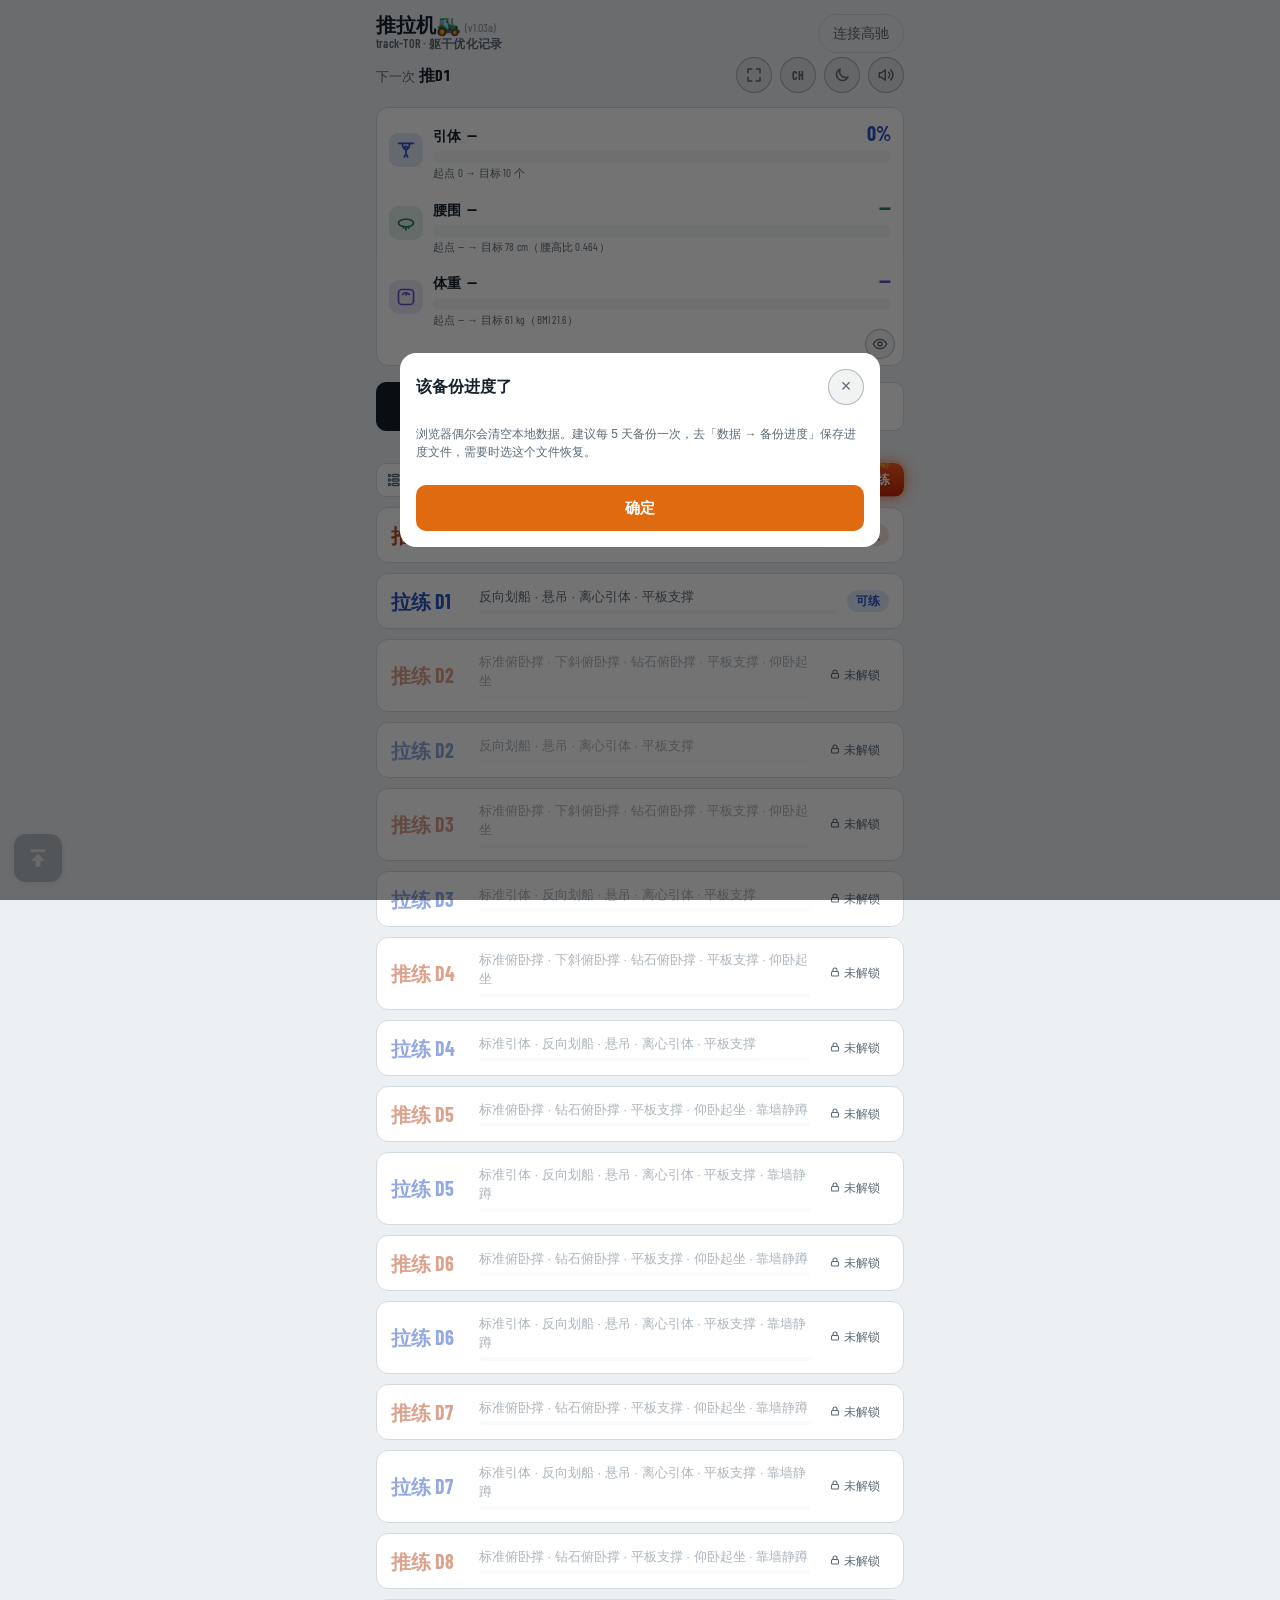
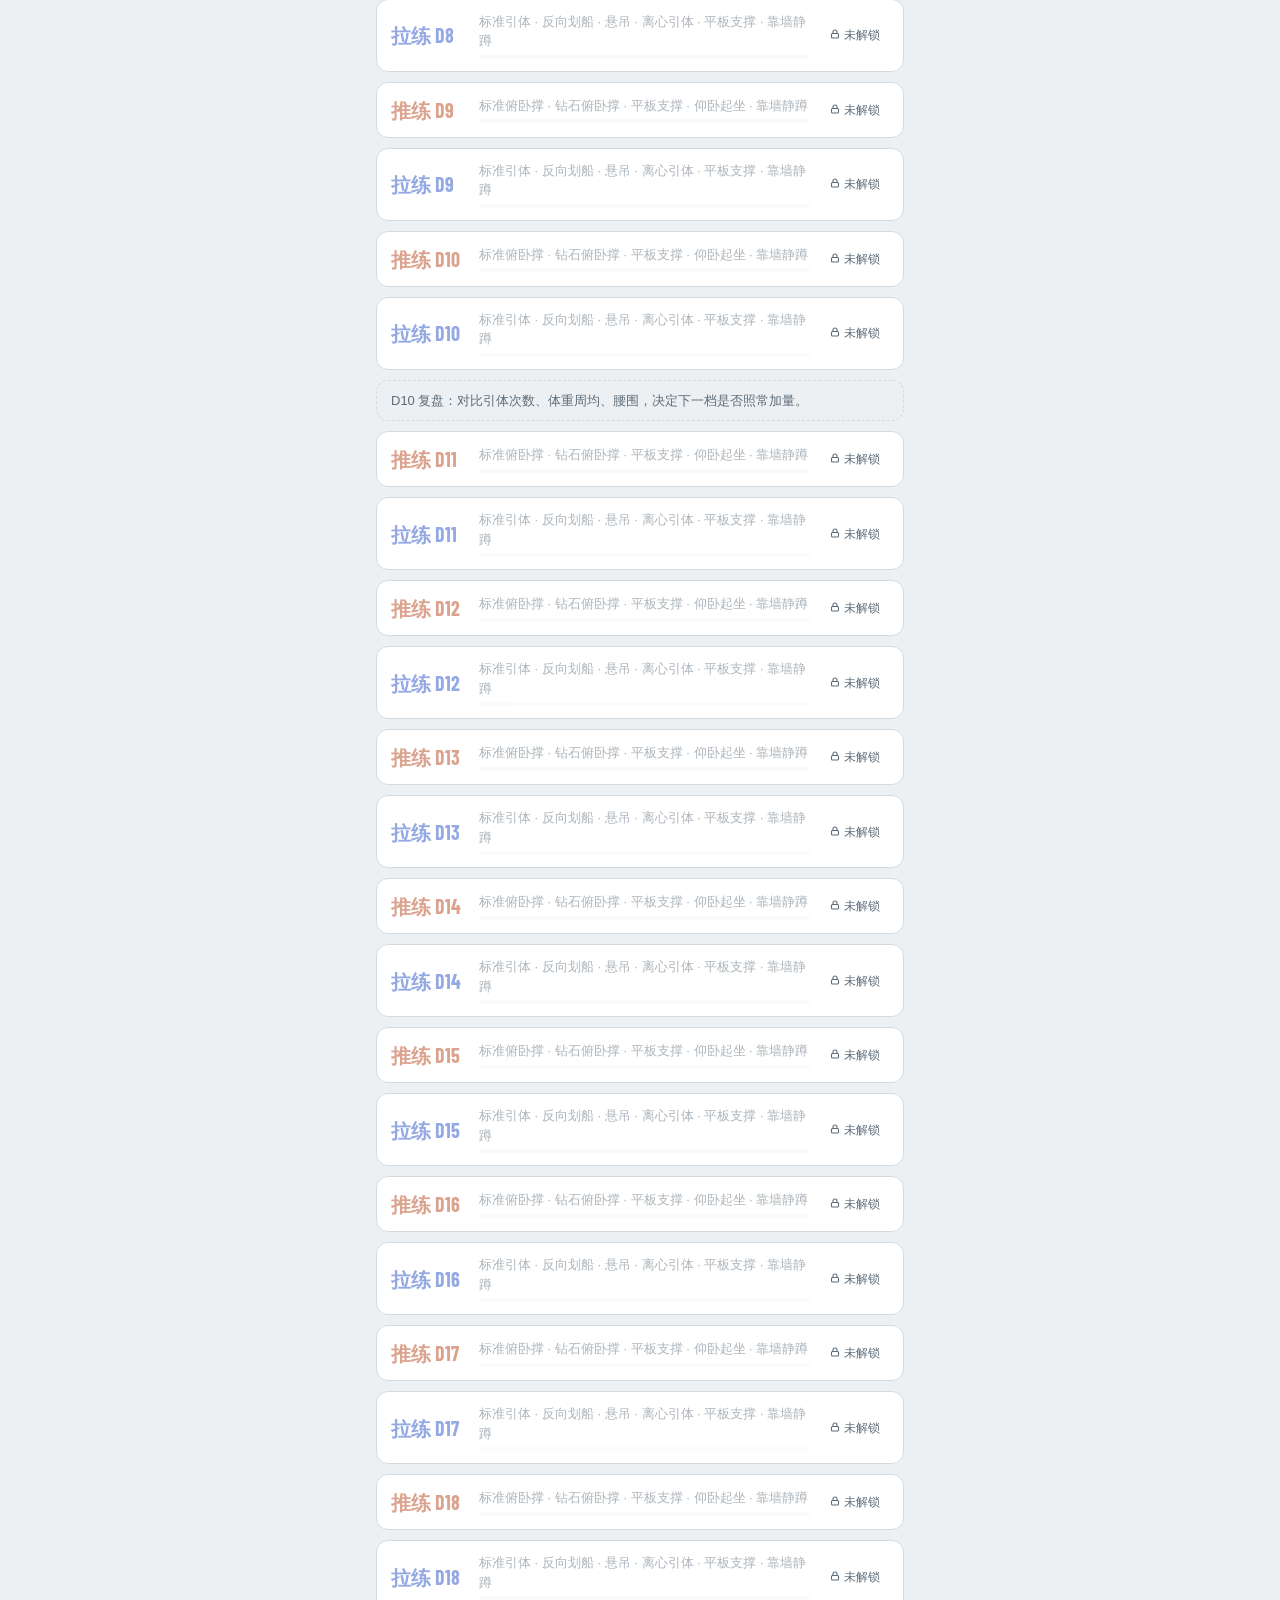
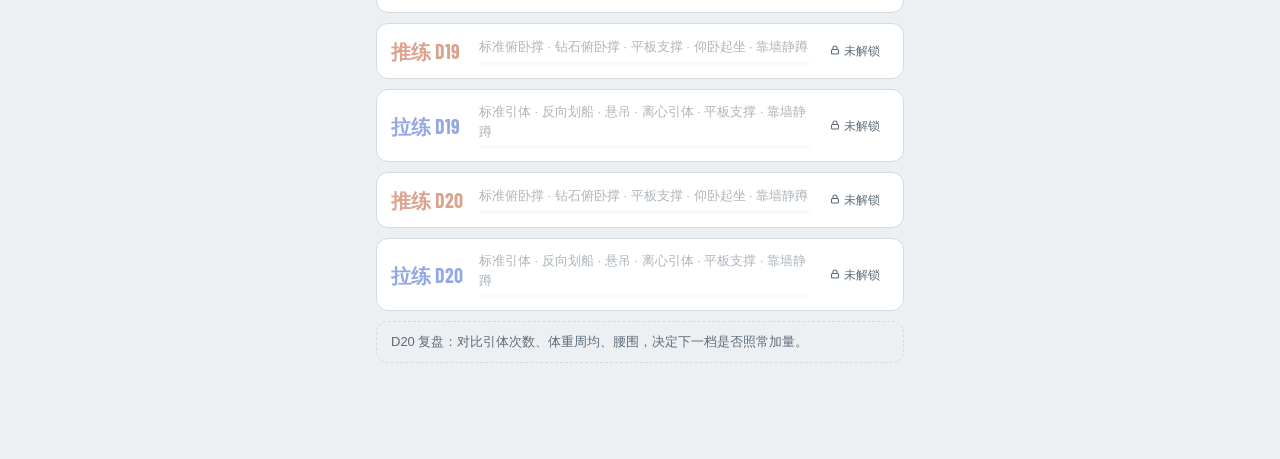
==== commit 4a4fffbc: "feat: move extra practice into each session panel (v1.03a) - Replace the separate extras card with a" ====
--- a/推拉机 track-TOR.html
+++ b/推拉机 track-TOR.html
@@ -74,7 +74,9 @@
 .fd-more[open] summary{margin-bottom:8px}
 .fd-more .fgrid{display:grid;grid-template-columns:1fr 1fr;gap:8px;margin-bottom:8px}
 body[data-tab="diet"] #goals{display:none}
-.xdate{margin-top:10px}
+.xblock{margin-top:16px;padding-top:4px;border-top:2px dashed var(--line)}
+.xblock>h3{margin:8px 0 0;font-size:14px;color:var(--k)}
+.xsum{display:block;margin-top:2px;font-size:12px;color:var(--pull)}
 .xhead{display:flex;justify-content:space-between;align-items:center;gap:8px}
 .xhead h3{margin:0;font-size:15px}
 .xhead small{color:var(--muted);font-size:12px;margin-left:auto}
@@ -83,11 +85,6 @@
 .xadd input,.xadd select{min-width:0;width:100%;font:inherit;font-size:16px;padding:7px 8px;border:1px solid var(--line);border-radius:9px;background:var(--sunk);color:var(--ink)}
 .xadd .btn{padding:7px 12px}
 .xchips{display:flex;gap:6px;flex-wrap:wrap}
-.xrecent{margin:12px 0 0;padding:0;list-style:none;font-size:13px}
-.xrecent li{border-top:1px solid var(--line)}
-.xrecent button{display:flex;gap:10px;width:100%;padding:7px 0;border:0;background:none;color:var(--ink);font:inherit;text-align:left;cursor:pointer}
-.xrecent b{flex:none;font-family:var(--f-num);font-size:15px;font-weight:600}
-.xrecent span{color:var(--muted);min-width:0}
 #pane-diet{--intake:#2C3B44;--burn:#C2662D;--gain:#3E8E63;--loss:#C2453B;--dslate:#2C3B44;--dtotal:#E6E1D6;display:grid;gap:16px;padding-top:8px}
 :root[data-theme="dark"] #pane-diet{--intake:#9DB8C6;--burn:#E58A4F;--gain:#55B884;--loss:#E66A5F;--dslate:#34505E;--dtotal:#2A3234}
 #pane-diet .diet-head{display:flex;justify-content:space-between;align-items:flex-start;gap:12px;flex-wrap:wrap}
@@ -393,7 +390,7 @@
 <div class="wrap">
   <header class="top">
     <div class="trow">
-      <h1><span class="zh">推拉机<span class="flipx">🚜</span></span><span class="en">track-TOR<span class="flipx">🚜</span></span><span class="ver">(v1.02a)</span><small class="h1s"><span class="zh">track-TOR · 躯干优化记录</span><span class="en">Torso Optimisation Record</span></small></h1>
+      <h1><span class="zh">推拉机<span class="flipx">🚜</span></span><span class="en">track-TOR<span class="flipx">🚜</span></span><span class="ver">(v1.03a)</span><small class="h1s"><span class="zh">track-TOR · 躯干优化记录</span><span class="en">Torso Optimisation Record</span></small></h1>
       <button id="pwaInstallBtn" type="button" style="display:none;background:var(--cta);border:0;color:#fff;font-weight:700;font-size:12px;padding:5px 11px;border-radius:999px;cursor:pointer;margin-right:6px">📲 <span class="zh">安装 App</span><span class="en">Install</span></button><button id="syncBtn" class="syncbtn off"><span class="zh">连接中</span><span class="en">Connecting</span></button>
     </div>
     <div class="hrow"><p class="sub"><span class="zh">下一次</span><span class="en">Next</span> <b id="stNext" class="num" style="font-size:16px;color:var(--ink)">—</b></p><div class="hbtns">
@@ -821,7 +818,7 @@
 
 /* ---------- state & storage ---------- */
 const GDEF={h:168,hC:168,hSrc:"coros",w:61,z:78,p:10};
-const state = window.state = {sessions:{}, metrics:{}, extras:{}, settings:Object.assign({},GDEF)};
+const state = window.state = {sessions:{}, metrics:{}, settings:Object.assign({},GDEF)};
 const open = new Set();
 let db = null, mode = "local";
 const LS = "pushpull-v1";
@@ -831,7 +828,8 @@
   let j=null;
   try{j=JSON.parse(localStorage.getItem(LS)||"null")}catch(e){lsOk=false}
   if(!j && SEED){j=clone(SEED);try{localStorage.setItem(LS,JSON.stringify(j))}catch(e){lsOk=false}}
-  if(j){state.sessions=j.sessions||{};state.metrics=j.metrics||{};state.extras=j.extras||{};state.settings=Object.assign({},GDEF,j.settings||{})}
+  if(j){state.sessions=j.sessions||{};state.metrics=j.metrics||{};state.settings=Object.assign({},GDEF,j.settings||{});
+    if(j.extras&&moveDatedExtras(j.extras)){try{localStorage.setItem(LS,JSON.stringify(state))}catch(e){}}}
 }
 function lsSave(){
   if(mode!=="local")return;
@@ -928,54 +926,64 @@
 const ICON_EXPAND=svgList('<path d="M20 9V4.5M20 15v4.5"/><path d="M17.6 5.2 20 2l2.4 3.2z M17.6 18.8 20 22l2.4-3.2z" fill="currentColor"/>');
 const ICON_COLLAPSE=svgList('<path d="M20 2v4.5M20 22v-4.5"/><path d="M17.6 5.8 20 9l2.4-3.2z M17.6 18.2 20 15l2.4 3.2z" fill="currentColor"/>');
 const ICON_ARM='<svg viewBox="0 0 24 24" fill="none" stroke="currentColor" stroke-width="2" stroke-linecap="round" stroke-linejoin="round" aria-hidden="true"><path d="M4 20c1-6 2-9 4-11l2-4h3l-1 4c3-1 6 0 7 3 1 4-2 8-7 8H4z"/><path d="M11 13c1.5-1 3.5-1 5 .5"/></svg>';
-/* ---------- daily extra practice: any date, any exercise, separate from the push/pull program ---------- */
+/* ---------- extra practice: lives inside each session's panel, separate from its program sets ---------- */
 const XPULL="pullup";
-let xDate=null, xOpen=false;
-function xDay(){return xDate||today()}
 function xName(it){return it.id===XPULL?T("引体向上","Pull-ups"):it.name}
 function xLastValue(id){
-  const dates=Object.keys(state.extras).sort().reverse();
-  for(const d of dates){
-    const it=state.extras[d].find(y=>y.id===id);
+  const docs=Object.values(state.sessions).filter(s=>s&&s.xs).sort((a,b)=>(a.date||"9")<(b.date||"9")?1:-1);
+  for(const doc of docs){
+    const it=doc.xs.find(y=>y.id===id);
     const sets=it?it.sets.filter(x=>x.d):[];
     if(sets.length)return +sets[sets.length-1].v||0;
   }
   return null;
 }
 function xNew(id,name,unit){const v=xLastValue(id);return {id,name,unit,sets:[{v:v!=null?v:(id===XPULL?1:10),d:false}]}}
-/* a day with nothing saved shows pull-ups by default; it is only stored once something changes */
-function xList(date){return state.extras[date]||[xNew(XPULL,"引体向上","个")]}
-function xEdit(date){if(!state.extras[date])state.extras[date]=xList(date);return state.extras[date]}
+/* a session with nothing saved shows pull-ups by default; it is only stored once something changes */
+function xList(s){return (s&&s.xs)||[xNew(XPULL,"引体向上","个")]}
+function xEdit(sid){const s=sessionDoc(sid);if(!s.xs)s.xs=xList(s);return s.xs}
 function xSummary(list){
   return list.map(it=>{const sets=it.sets.filter(x=>x.d);if(!sets.length)return "";
     const sum=sets.reduce((a,x)=>a+(+x.v||0),0);
     return xName(it)+T(" "+sets.length+" 组 共 "+sum+" "+it.unit," "+sets.length+" sets, "+sum+" "+U(it.unit))}).filter(Boolean).join(" · ");
 }
+/* v1.02a kept extras by date: move each day into the session done that day, else the latest one before it, else the next one */
+function moveDatedExtras(byDate){
+  let moved=false;
+  Object.keys(byDate||{}).sort().forEach(d=>{
+    const items=byDate[d].filter(it=>it.sets.some(x=>x.d));
+    if(!items.length)return;
+    const done=PROGRAM.filter(p=>{const s=state.sessions[p.sid];return s&&s.done&&s.date&&s.date<=d}).sort((x,y)=>state.sessions[x.sid].date<state.sessions[y.sid].date?-1:1);
+    const same=done.filter(p=>state.sessions[p.sid].date===d);
+    const sid=same.length?same[0].sid:done.length?done[done.length-1].sid:(currentSid()||PROGRAM[PROGRAM.length-1].sid);
+    const doc=sessionDoc(sid);
+    doc.xs=doc.xs||[];
+    items.forEach(it=>{const have=doc.xs.find(y=>y.id===it.id);if(have)have.sets.push(...it.sets);else doc.xs.push(it)});
+    moved=true;
+  });
+  return moved;
+}
 /* best completed pull-up set each day counts toward the pull-up trend and goal, alongside manual records */
 function pullSeries(){
   const best={};
   Object.values(state.metrics).forEach(m=>{if(m.date&&m.pullups!=null)best[m.date]=+m.pullups});
-  Object.keys(state.extras).forEach(d=>{
-    const it=state.extras[d].find(y=>y.id===XPULL);
-    (it?it.sets:[]).forEach(x=>{if(x.d&&(best[d]==null||+x.v>best[d]))best[d]=+x.v});
+  Object.values(state.sessions).forEach(s=>{
+    const it=s&&s.xs&&s.xs.find(y=>y.id===XPULL);
+    if(!it)return;
+    const d=s.date||today();
+    it.sets.forEach(x=>{if(x.d&&(best[d]==null||+x.v>best[d]))best[d]=+x.v});
   });
   return Object.keys(best).sort().map(d=>({date:d,x:dnum(d),y:best[d]}));
 }
-function extraCard(){
-  const day=xDay(), list=xList(day), sum=xSummary(list);
-  const doneSets=list.reduce((a,it)=>a+it.sets.filter(x=>x.d).length,0);
-  let h='<article class="card pull" id="c-extra"><button class="shead" data-xa="toggle" aria-expanded="'+xOpen+'">'
-    +'<span class="tag">'+T("加练","Extra")+'</span>'
-    +'<span class="meta">'+esc(sum||T("每天都可以练，默认引体向上","Any day. Pull-ups by default"))+'</span>'
-    +(doneSets?'<span class="pill done">✓ '+doneSets+T(" 组"," sets")+'</span>':'<span class="pill now">'+(day===today()?T("今天","Today"):md(day))+'</span>')+'</button>';
-  if(!xOpen)return h+'</article>';
-  h+='<div class="sbody"><div class="field xdate"><label for="xDateInp">'+T("日期","Date")+'</label><input id="xDateInp" type="date" data-xa="date" value="'+day+'" max="'+today()+'"></div>';
+function extraBlock(sid,s){
+  const list=xList(s), D=' data-sid="'+sid+'"';
+  let h='<div class="xblock"><h3>'+T("加练","Extra practice")+'</h3>';
   list.forEach((it,k)=>{
     const done=it.sets.filter(x=>x.d), total=done.reduce((a,x)=>a+(+x.v||0),0), lab=esc(xName(it));
     h+='<div class="ex"><div class="xhead"><h3>'+lab+'</h3><small>'+(done.length?T("共 "+total+" "+it.unit,"Total "+total+" "+U(it.unit)):"")+'</small>'
-      +'<button class="x" data-xa="delex" data-k="'+k+'" aria-label="'+T("移除 ","Remove ")+lab+'">×</button></div>';
+      +'<button class="x" data-xa="delex"'+D+' data-k="'+k+'" aria-label="'+T("移除 ","Remove ")+lab+'">×</button></div>';
     it.sets.forEach((x,i)=>{
-      const no=i+1, ds=' data-k="'+k+'" data-i="'+i+'"';
+      const no=i+1, ds=D+' data-k="'+k+'" data-i="'+i+'"';
       h+='<div class="set'+(x.d?" ticked":"")+'">'
         +'<button class="chk" data-xa="tick"'+ds+' aria-label="'+T('第 '+no+' 组完成','Set '+no+' done')+'" aria-pressed="'+x.d+'">'+CHECK+'</button>'
         +'<div class="step"><button data-xa="dec"'+ds+' aria-label="'+T("减少","Decrease")+'">−</button>'
@@ -985,42 +993,37 @@
         +(it.sets.length>1?'<button class="x" data-xa="rmset"'+ds+' aria-label="'+T("删除这一组","Remove set")+'">×</button>':'')
         +'</div>';
     });
-    h+='<button class="addset" data-xa="addset" data-k="'+k+'">+ '+T('加一组','Add set')+'</button></div>';
+    h+='<button class="addset" data-xa="addset"'+D+' data-k="'+k+'">+ '+T('加一组','Add set')+'</button></div>';
   });
   const past=new Map();
   if(!list.some(it=>it.id===XPULL))past.set(XPULL,{id:XPULL,name:"引体向上",unit:"个"});
-  Object.keys(state.extras).sort().reverse().forEach(d=>state.extras[d].forEach(it=>{
+  Object.values(state.sessions).forEach(doc=>((doc&&doc.xs)||[]).forEach(it=>{
     if(!past.has(it.id)&&!list.some(y=>y.id===it.id))past.set(it.id,it)}));
   h+='<div class="xadd"><div class="xadd-row">'
-    +'<input id="xNameInp" type="text" aria-label="'+T("项目名称","Exercise name")+'" placeholder="'+T("其他项目，如 俯卧撑","Other, e.g. push-ups")+'">'
-    +'<select id="xUnitInp" aria-label="'+T("单位","Unit")+'"><option value="个">'+U("个")+'</option><option value="秒">'+U("秒")+'</option><option value="分钟">'+U("分钟")+'</option></select>'
-    +'<button class="btn ghost" data-xa="addex">'+T("添加","Add")+'</button></div>';
+    +'<input id="xName-'+sid+'" type="text" aria-label="'+T("项目名称","Exercise name")+'" placeholder="'+T("其他项目，如 俯卧撑","Other, e.g. push-ups")+'">'
+    +'<select id="xUnit-'+sid+'" aria-label="'+T("单位","Unit")+'"><option value="个">'+U("个")+'</option><option value="秒">'+U("秒")+'</option><option value="分钟">'+U("分钟")+'</option></select>'
+    +'<button class="btn ghost" data-xa="addex"'+D+'>'+T("添加","Add")+'</button></div>';
   if(past.size){
     h+='<div class="xchips">';
-    past.forEach(it=>{h+='<button class="tbtn" data-xa="chip" data-id="'+esc(it.id)+'" data-name="'+esc(it.name)+'" data-unit="'+esc(it.unit)+'">+ '+esc(xName(it))+'</button>'});
+    past.forEach(it=>{h+='<button class="tbtn" data-xa="chip"'+D+' data-id="'+esc(it.id)+'" data-name="'+esc(it.name)+'" data-unit="'+esc(it.unit)+'">+ '+esc(xName(it))+'</button>'});
     h+='</div>';
   }
-  h+='</div>';
-  const recent=Object.keys(state.extras).filter(d=>xSummary(state.extras[d])).sort().reverse().slice(0,7);
-  if(recent.length)h+='<ul class="xrecent">'+recent.map(d=>'<li><button data-xa="goto" data-date="'+d+'"><b>'+md(d)+'</b><span>'+esc(xSummary(state.extras[d]))+'</span></button></li>').join("")+'</ul>';
-  return h+'</div></article>';
+  return h+'</div></div>';
 }
 function extraSaved(){lsSave();renderGoals()}
 function extraAct(t){
-  const a=t.dataset.xa, day=xDay(), k=+t.dataset.k, i=+t.dataset.i;
-  if(a==="val"||a==="date")return;
-  if(a==="toggle"){xOpen=!xOpen;if(!xOpen)xDate=null;renderTrain();return}
-  if(a==="goto"){xDate=t.dataset.date;renderTrain();return}
+  const a=t.dataset.xa, sid=t.dataset.sid, k=+t.dataset.k, i=+t.dataset.i;
+  if(a==="val")return;
   if(a==="addex"||a==="chip"){
-    const inp=document.getElementById("xNameInp");
+    const inp=document.getElementById("xName-"+sid);
     const name=a==="chip"?t.dataset.name:inp.value.trim();
     if(!name){toast(T("先填项目名称","Enter an exercise name first"));return}
     const id=a==="chip"?t.dataset.id:(/^引体(向上)?$/.test(name)?XPULL:"c:"+name);
-    const unit=a==="chip"?t.dataset.unit:document.getElementById("xUnitInp").value;
-    const list=xEdit(day);
+    const unit=a==="chip"?t.dataset.unit:document.getElementById("xUnit-"+sid).value;
+    const list=xEdit(sid);
     if(list.some(y=>y.id===id)){toast(T("这个项目已经在了","That exercise is already here"));return}
     list.push(xNew(id,name,unit));extraSaved();renderTrain();return}
-  const list=xEdit(day), it=list[k];
+  const list=xEdit(sid), it=list[k];
   if(!it)return;
   if(a==="delex"){list.splice(k,1);extraSaved();renderTrain();return}
   if(a==="addset"){const last=it.sets[it.sets.length-1];it.sets.push({v:last?last.v:1,d:false});extraSaved();renderTrain();return}
@@ -1042,7 +1045,7 @@
   const cur=currentSid();
   /* the page always opens with every day folded; there is only a collapse-all, no expand-all */
   let html='<div class="tbar"><button class="tbtn" data-act="all" aria-label="'+T("全部收起","Collapse all")+'">'+ICON_COLLAPSE+T("全部收起","Collapse all")+'</button>'
-    +(cur?'<button class="tbtn next" data-act="next" aria-label="'+T("跳到下一次训练","Jump to next session")+'">💪🏼'+T("练","Train")+'</button>':'')+'</div>'+extraCard();
+    +(cur?'<button class="tbtn next" data-act="next" aria-label="'+T("跳到下一次训练","Jump to next session")+'">💪🏼'+T("练","Train")+'</button>':'')+'</div>';
   PROGRAM.forEach((p,i)=>{
     const s=state.sessions[p.sid];
     const done=!!(s&&s.done);
@@ -1055,6 +1058,7 @@
       +'<button class="shead" data-toggle="'+p.sid+'" aria-expanded="'+isOpen+'">'
       +'<span class="tag">'+LAB(p)+'</span>'
       +'<span class="meta">'+p.ex.filter(e=>e.id!=="stretch").map(NS).join(" · ")
+      +(s&&s.xs&&xSummary(s.xs)?'<span class="xsum">'+T("加练：","Extra: ")+esc(xSummary(s.xs))+'</span>':'')
       +'<div class="prog"><i style="width:'+(n?Math.round(d/n*100):0)+'%"></i></div></span>'+pill+'</button>';
     if(isOpen) html+=sessionBody(p);
     html+='</article>';
@@ -1092,6 +1096,7 @@
     if(e.id!=="stretch"&&!locked) h+='<button class="addset" data-act="add" data-sid="'+p.sid+'" data-ex="'+e.id+'">+ '+T('加一组','Add set')+'</button>';
     h+='</div>';
   });
+  if(!future)h+=extraBlock(p.sid,s);
   h+='<div class="field" style="margin-top:14px"><label for="n-'+p.sid+'">'+T('备注','Notes')+'</label><textarea id="n-'+p.sid+'" rows="2" data-act="note" data-sid="'+p.sid+'"'+(future?' disabled':'')+' placeholder="'+T('比如：划船每组降低 5cm、三头有点紧','e.g. lowered rows 5 cm each set, triceps a bit tight')+'">'+esc(s.note||"")+'</textarea></div>';
   if(!s.done&&!future){
     const m=state.metrics[today()]||{};
@@ -1198,7 +1203,7 @@
     if(open.has(sid)&&unlocked.has(sid)){toast(T("正在修改这一天，按「保存」后才能收起","You're editing this day; tap Save before closing it"));return}
     if(open.has(sid)){const b=document.querySelector("#c-"+sid+" .sbody");foldOut(b?[b]:[],FOLD_MS).then(()=>{open.delete(sid);renderTrain()});return}
     open.add(sid);renderTrain();foldIn([bodyOf(sid)],FOLD_MS);return}
-  if(t.dataset.act==="all"){xOpen=false;xDate=null;t.classList.remove("pop");void t.offsetWidth;t.classList.add("pop");setTimeout(collapseAll,120);return}
+  if(t.dataset.act==="all"){t.classList.remove("pop");void t.offsetWidth;t.classList.add("pop");setTimeout(collapseAll,120);return}
   if(t.dataset.act==="next"){const cur=currentSid();if(!cur)return;const was=open.has(cur);open.clear();keepEditing();open.add(cur);renderTrain();if(!was)foldIn([bodyOf(cur)],FOLD_MS);
     const fd=document.getElementById("fd-"+cur);if(fd){fd.value=today()}
     const el=document.getElementById("c-"+cur);if(el){el.scrollIntoView({behavior:"smooth",block:"start"});el.classList.remove("flash");void el.offsetWidth;el.classList.add("flash")}return}
@@ -1254,12 +1259,11 @@
 });
 document.getElementById("pane-train").addEventListener("change",e=>{
   const t=e.target;
-  if(t.dataset.xa==="date"&&t.value){xDate=t.value;renderTrain()}
   if(t.dataset.xa==="val")renderTrain();
 });
 document.getElementById("pane-train").addEventListener("input",e=>{
   const t=e.target;
-  if(t.dataset.xa==="val"){const x=xEdit(xDay())[+t.dataset.k].sets[+t.dataset.i];x.v=Math.max(0,numOrNull(t.value)||0);extraSaved();return}
+  if(t.dataset.xa==="val"){const x=xEdit(t.dataset.sid)[+t.dataset.k].sets[+t.dataset.i];x.v=Math.max(0,numOrNull(t.value)||0);extraSaved();return}
   const {act,sid,ex}=t.dataset; if(!act) return;
   const s=sessionDoc(sid);
   if(act==="val"&&s.done&&!unlocked.has(sid))return;
@@ -1584,23 +1588,23 @@
 
 /* ---------- backup: compact text, "PP2z:" + base64(deflate(json)) ---------- */
 const MK=["pullups","weight","waist","sleep","sleepH","weightC","hrv","rhr"];
-function pristine(p,doc){if(doc.done||doc.note||doc.date)return false;return p.ex.every(e=>{const a=doc.sets&&doc.sets[e.id];return !a||(a.length===e.sets&&a.every(x=>!x.d&&+x.v===e.target))})}
+function pristine(p,doc){if(doc.done||doc.note||doc.date||(doc.xs&&doc.xs.length))return false;return p.ex.every(e=>{const a=doc.sets&&doc.sets[e.id];return !a||(a.length===e.sets&&a.every(x=>!x.d&&+x.v===e.target))})}
 function pack(){
   const S={};
   Object.entries(state.sessions).forEach(([sid,doc])=>{const p=BYID[sid];if(!p||!doc||pristine(p,doc))return;
     S[(p.kind==="push"?"u":"l")+p.day]=[doc.done?1:0,doc.date?doc.date.replace(/-/g,"").slice(2):"",doc.note||"",
-      p.ex.map(e=>{const a=doc.sets&&doc.sets[e.id];return a?a.map(x=>x.d?(+x.v||0):-(+x.v||0)-1):0})]});
+      p.ex.map(e=>{const a=doc.sets&&doc.sets[e.id];return a?a.map(x=>x.d?(+x.v||0):-(+x.v||0)-1):0})].concat(doc.xs&&doc.xs.length?[doc.xs]:[])});
   const M=Object.values(state.metrics).filter(m=>m.date).sort((x,y)=>x.date<y.date?-1:1).map(m=>{
     const r=[m.date.replace(/-/g,"").slice(2)].concat(MK.map(k=>m[k]??null));while(r.length>1&&r[r.length-1]==null)r.pop();return r});
   const ds = window.dietState || {};
-  return {v:3,s:S,m:M,x:state.extras,g:state.settings,d:{days:ds.days||{},coros:ds.coros||{},weights:ds.weights||{}}};
+  return {v:3,s:S,m:M,g:state.settings,d:{days:ds.days||{},coros:ds.coros||{},weights:ds.weights||{}}};
 }
 function unpack(j){
   const sessions={},metrics={};const d6=t=>t?"20"+t.slice(0,2)+"-"+t.slice(2,4)+"-"+t.slice(4,6):null;
   Object.entries(j.s||{}).forEach(([k,v])=>{const sid=(k[0]==="u"?"push-":"pull-")+pad(+k.slice(1));const p=BYID[sid];if(!p)return;
     const doc={sid,done:!!v[0],date:d6(v[1]),note:v[2]||"",sets:{}};
     p.ex.forEach((e,i)=>{const a=v[3]&&v[3][i];doc.sets[e.id]=Array.isArray(a)?a.map(n=>n<0?{v:-n-1,d:false}:{v:n,d:true}):Array.from({length:e.sets},()=>({v:e.target,d:false}))});
-    if(!doc.note)delete doc.note;sessions[sid]=doc});
+    if(!doc.note)delete doc.note;if(v[4])doc.xs=v[4];sessions[sid]=doc});
   (j.m||[]).forEach(r=>{const date=d6(r[0]);const m={date};MK.forEach((k,i)=>{if(r[i+1]!=null)m[k]=r[i+1]});metrics[date]=m});
   return {sessions,metrics,settings:j.g?Object.assign({},GDEF,j.g):null,extras:j.x||null,diet:j.d||null,tk:j.tk||null};
 }
@@ -1660,8 +1664,8 @@
   pendingImport=j;
   const n=Object.values(j.sessions).filter(s=>s&&s.done).length, m=Object.keys(j.metrics).length;
   const dCount=j.diet&&j.diet.days?Object.keys(j.diet.days).length:0;
-  const xCount=j.extras?Object.keys(j.extras).filter(d=>j.extras[d].some(it=>it.sets.some(x=>x.d))).length:0;
-  const dTxt=(xCount?T("、"+xCount+" 天加练",", "+xCount+" days of extra practice"):"")+(dCount?T("、"+dCount+" 天饮食记录",", "+dCount+" days of diet logs"):"");
+  const xCount=Object.values(j.sessions).filter(s=>s&&s.xs&&xSummary(s.xs)).length+(j.extras?Object.keys(j.extras).filter(d=>j.extras[d].some(it=>it.sets.some(x=>x.d))).length:0);
+  const dTxt=(xCount?T("、"+xCount+" 次加练",", "+xCount+" extra practice logs"):"")+(dCount?T("、"+dCount+" 天饮食记录",", "+dCount+" days of diet logs"):"");
   document.getElementById("bkMsg").textContent=T("含 "+n+" 次完成训练、"+m+" 天身体数据"+dTxt+"，导入会覆盖当前进度。","Contains "+n+" finished sessions, "+m+" days of body data"+dTxt+". Importing overwrites current progress.");
   document.getElementById("bkConfirm").hidden=false;
 }
@@ -1678,7 +1682,7 @@
 document.getElementById("bkYes").addEventListener("click",async()=>{
   if(!pendingImport)return;
   state.sessions=pendingImport.sessions;state.metrics=pendingImport.metrics;if(pendingImport.settings){state.settings=pendingImport.settings;saveSettings()}
-  if(pendingImport.extras)state.extras=pendingImport.extras;
+  if(pendingImport.extras)moveDatedExtras(pendingImport.extras);
   if(pendingImport.diet && window.dietState){
     if(pendingImport.diet.days){ pruneOldDietDays(pendingImport.diet.days); window.dietState.days = pendingImport.diet.days; }
     if(pendingImport.diet.coros) window.dietState.coros = pendingImport.diet.coros;
